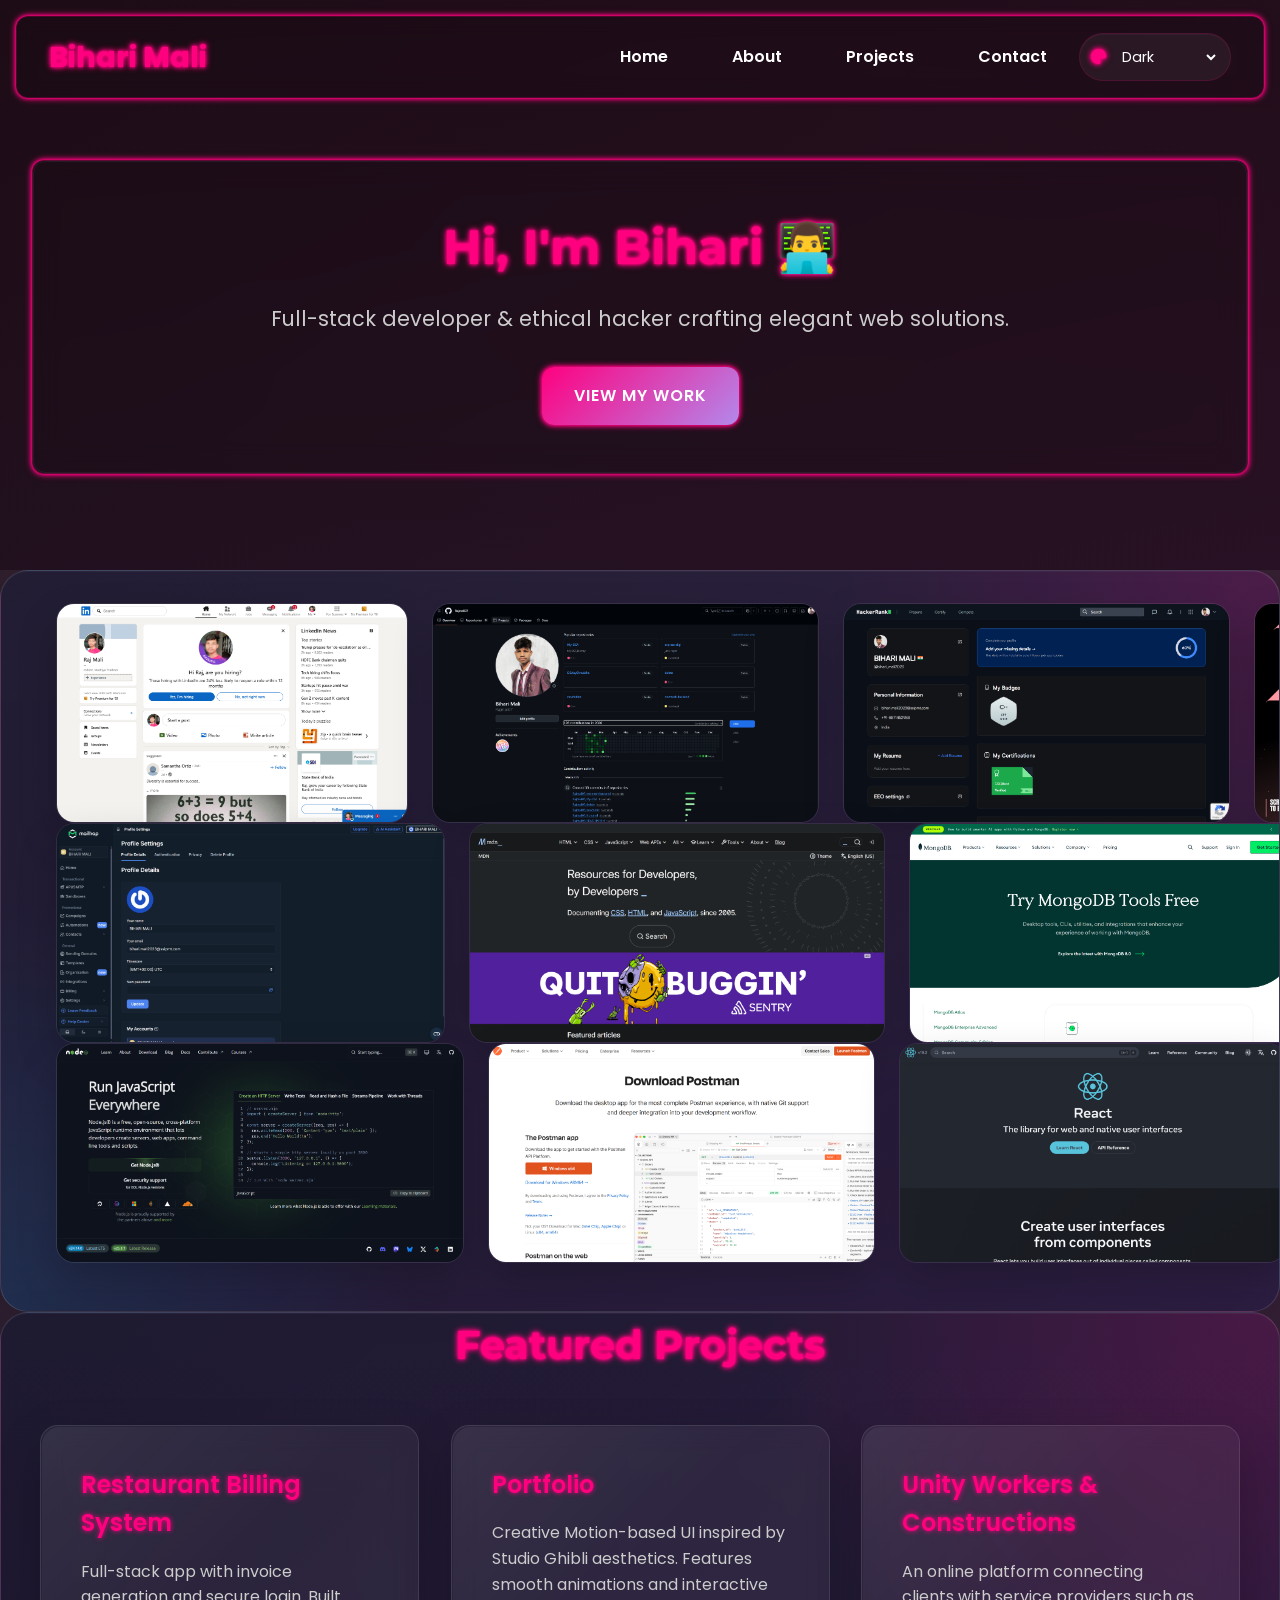
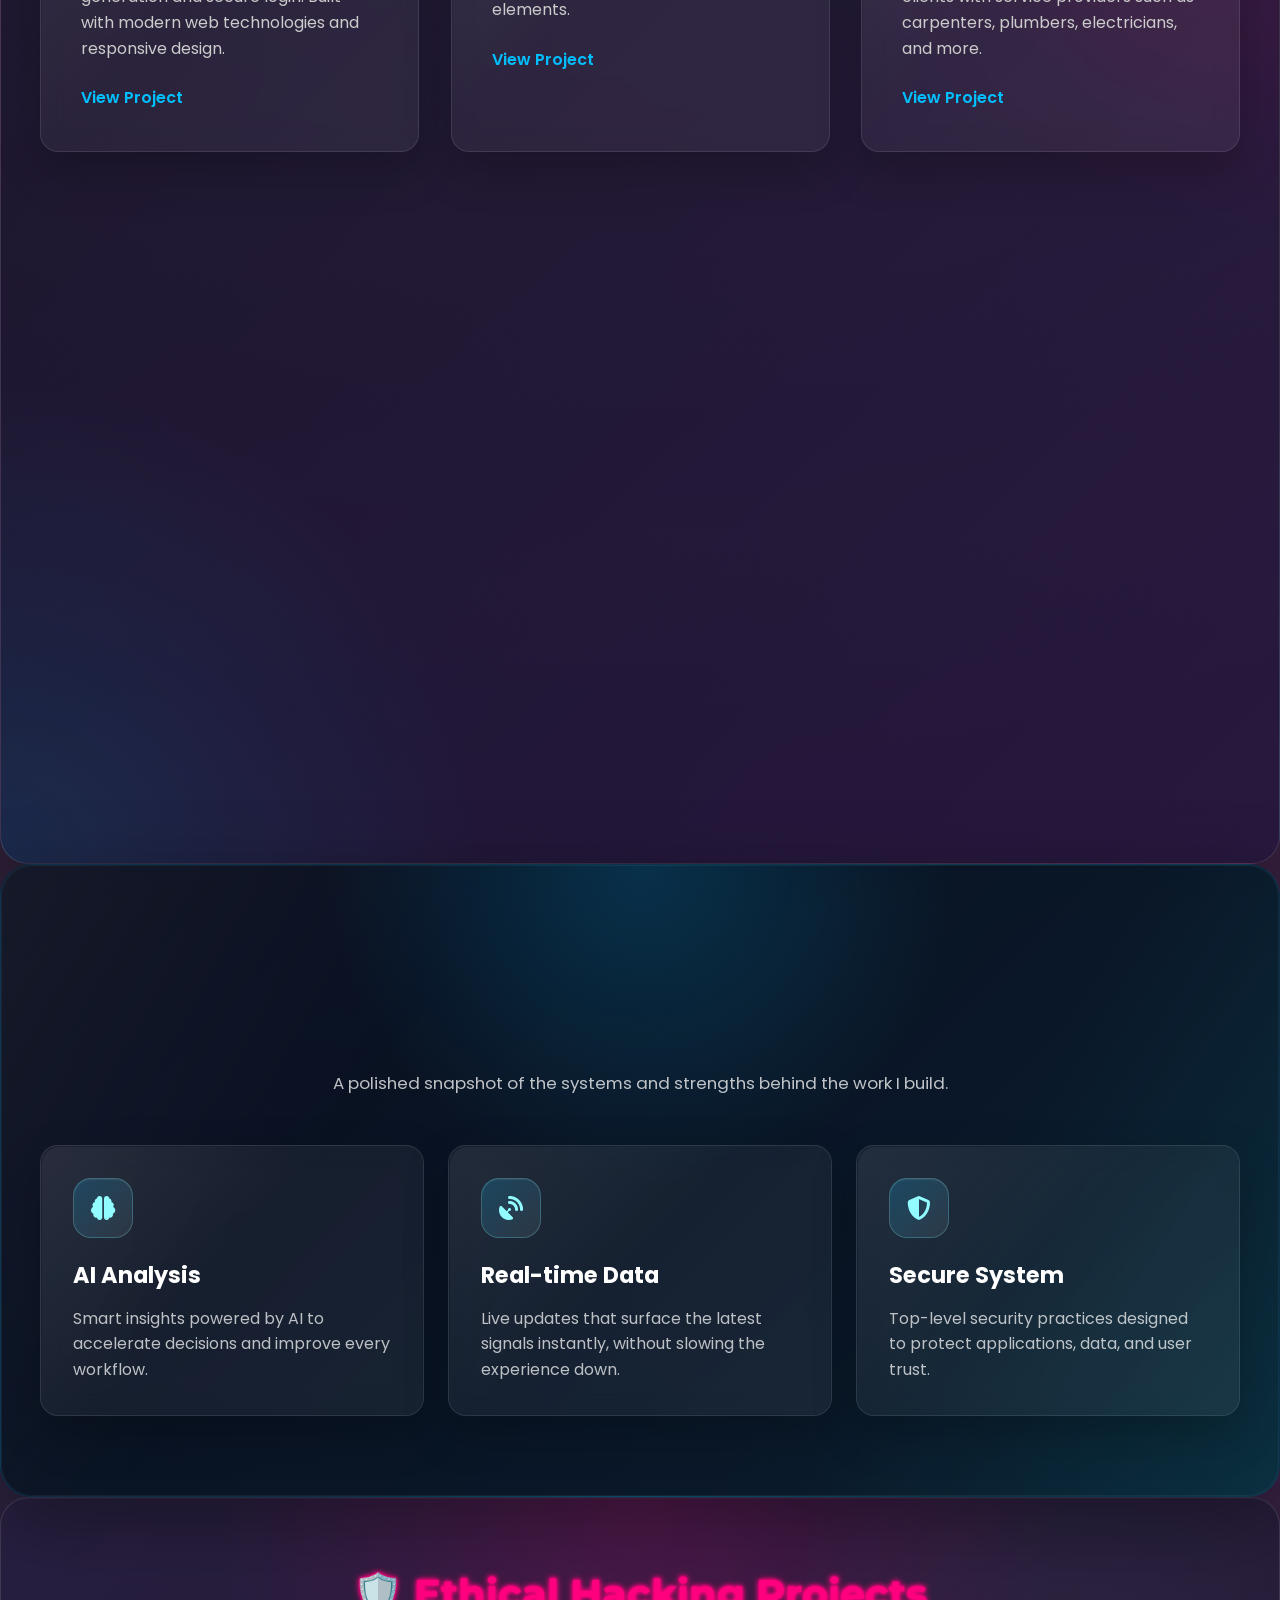
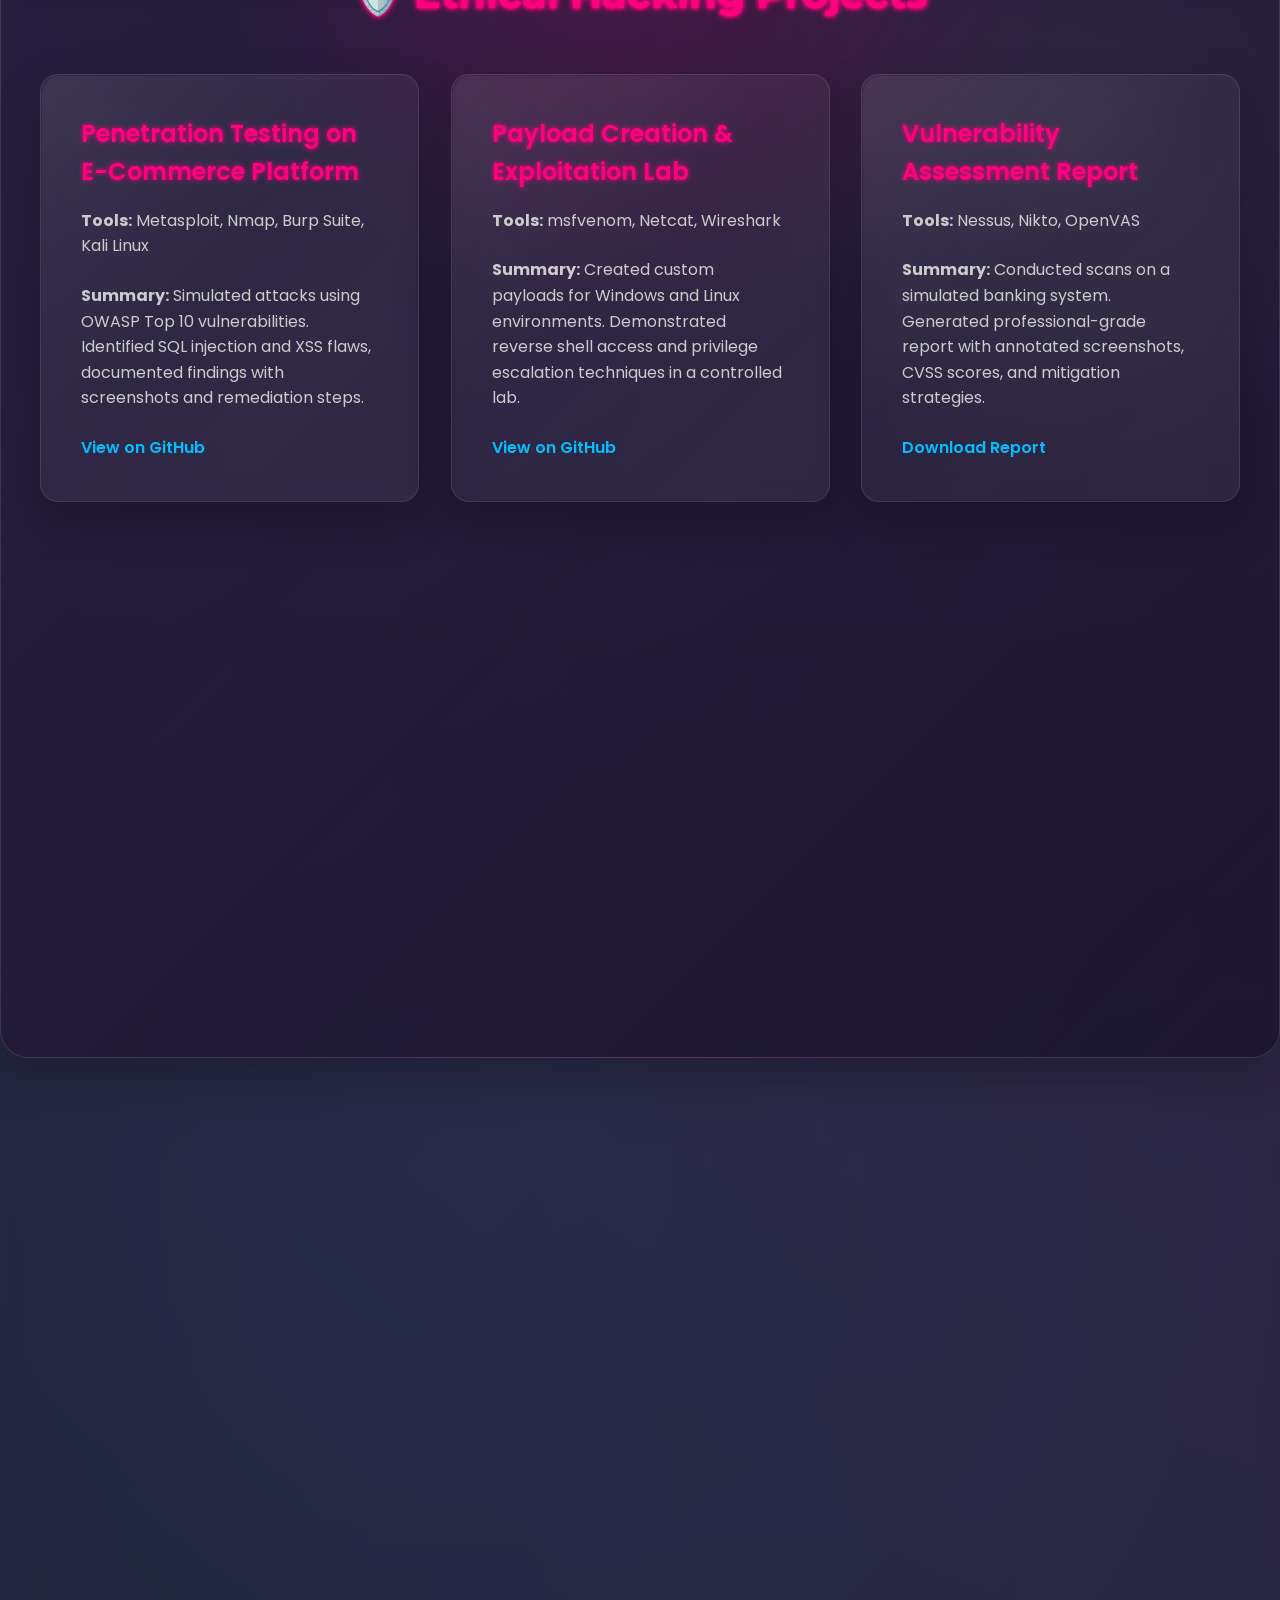
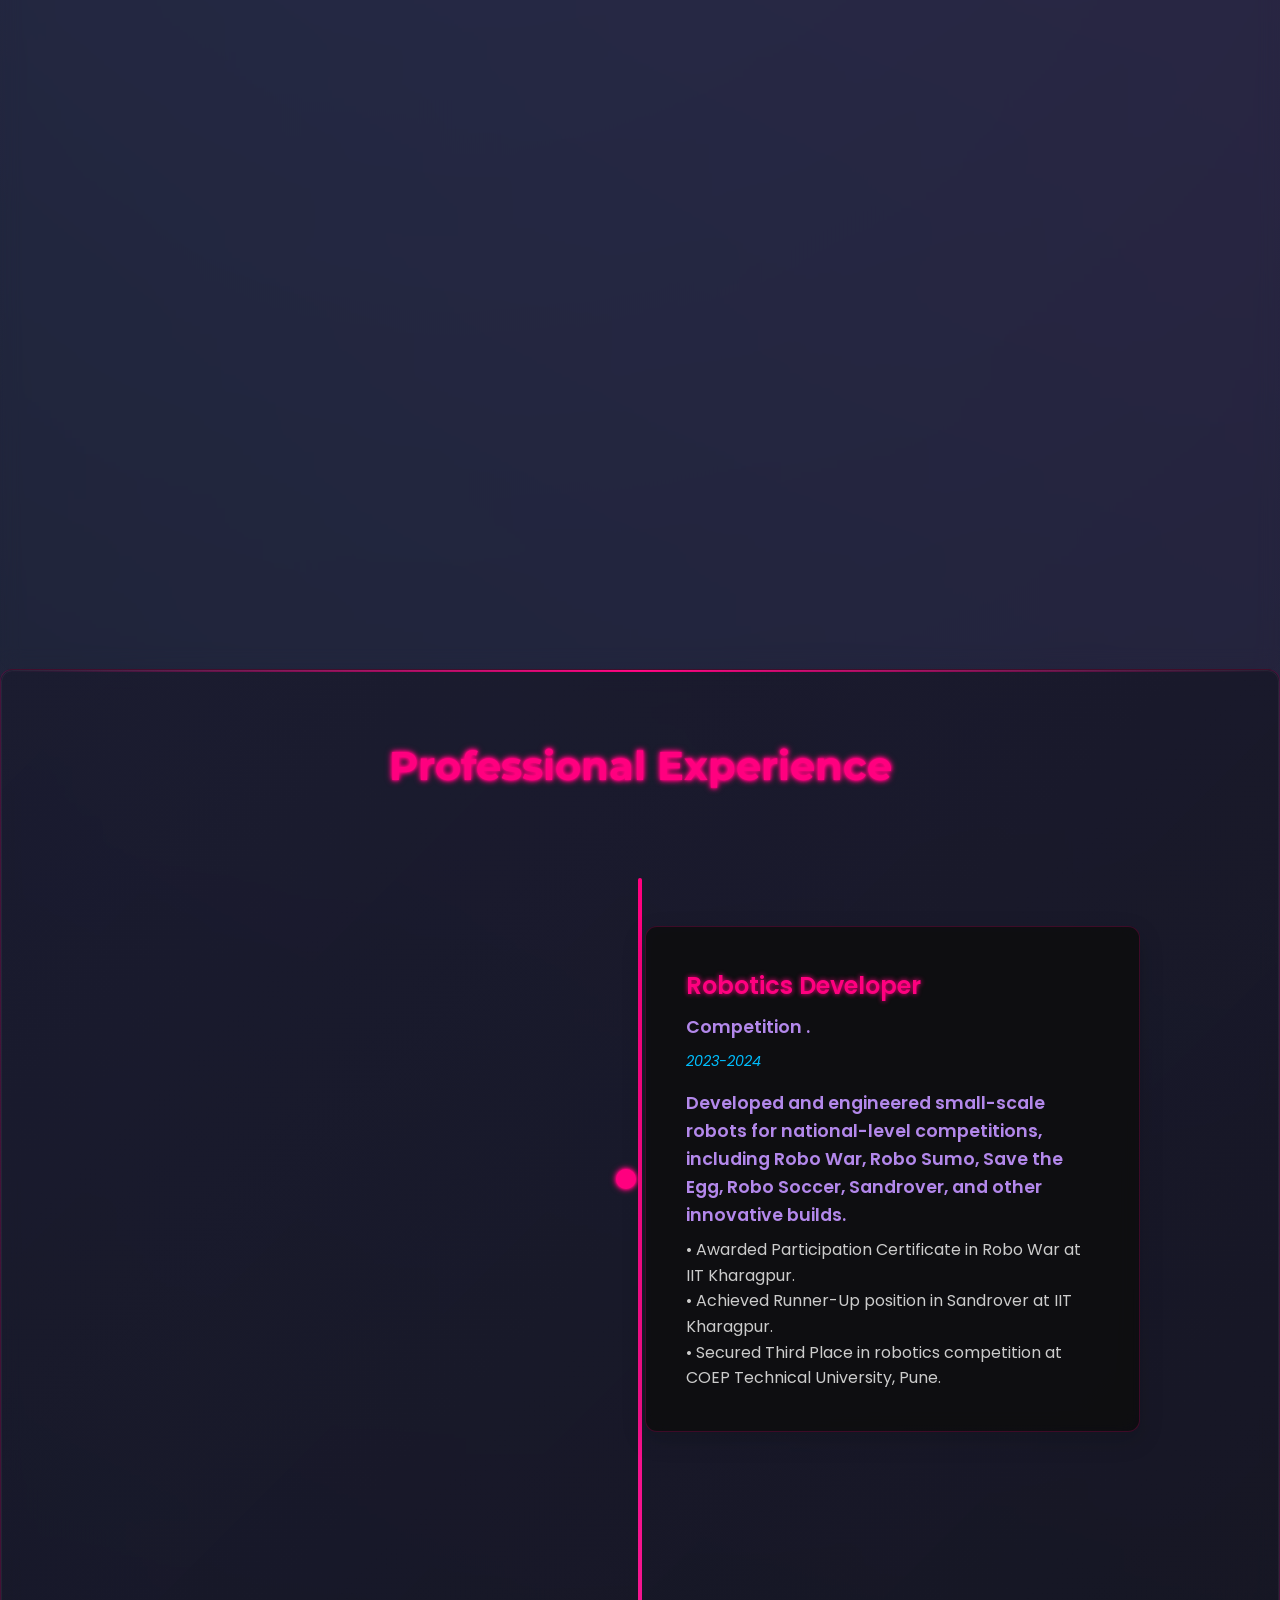
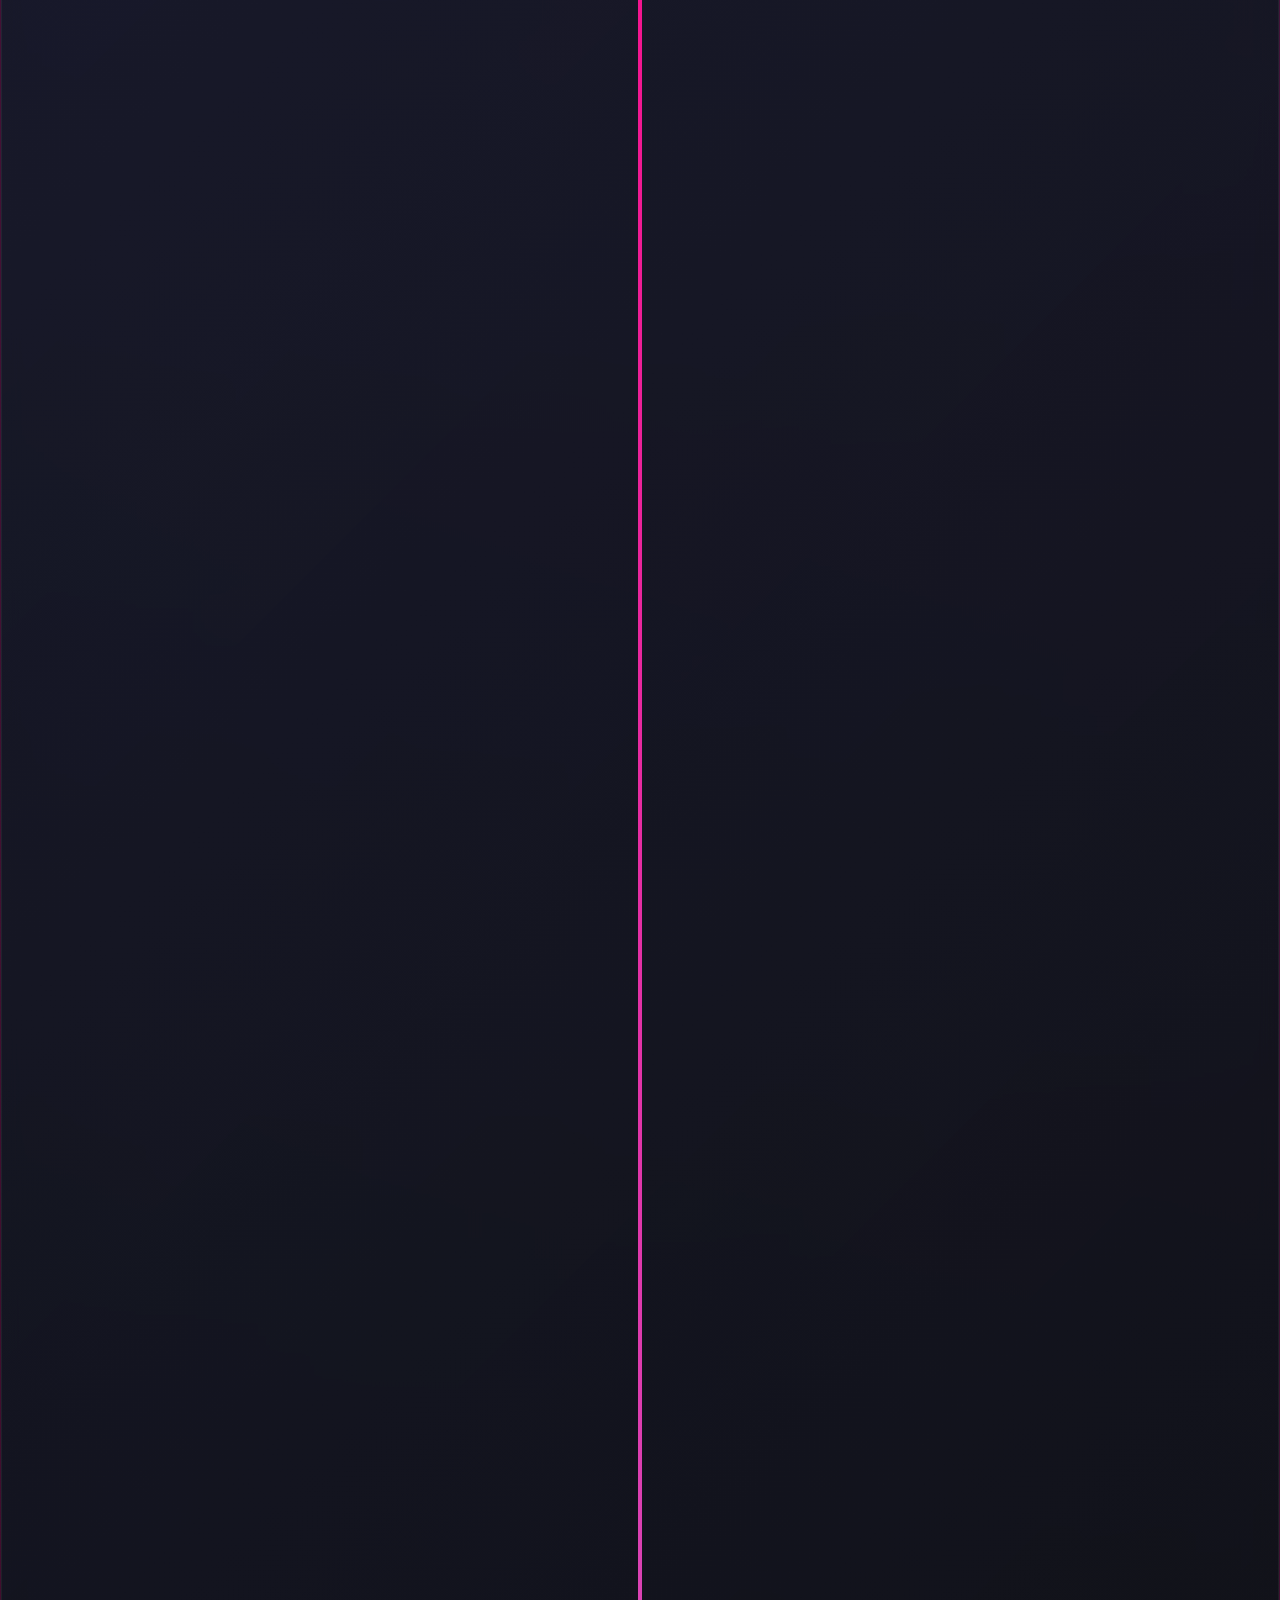
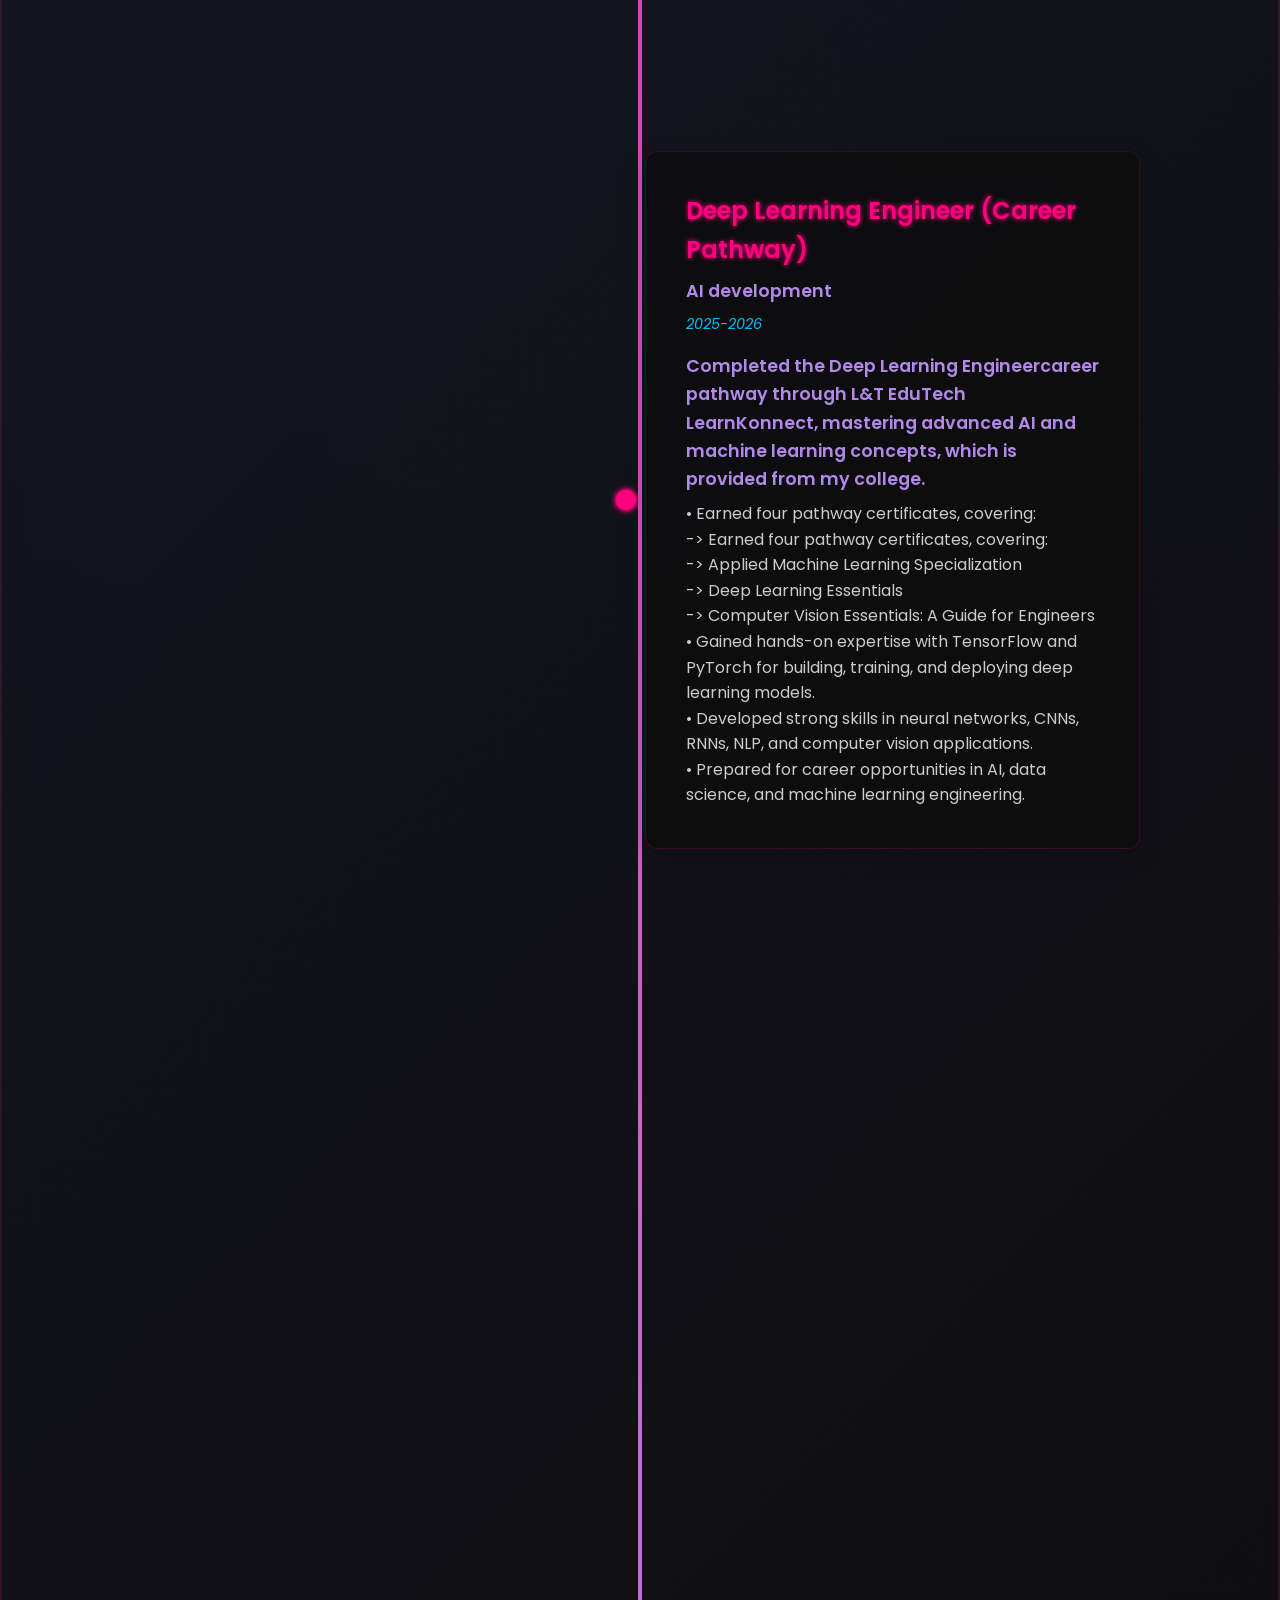
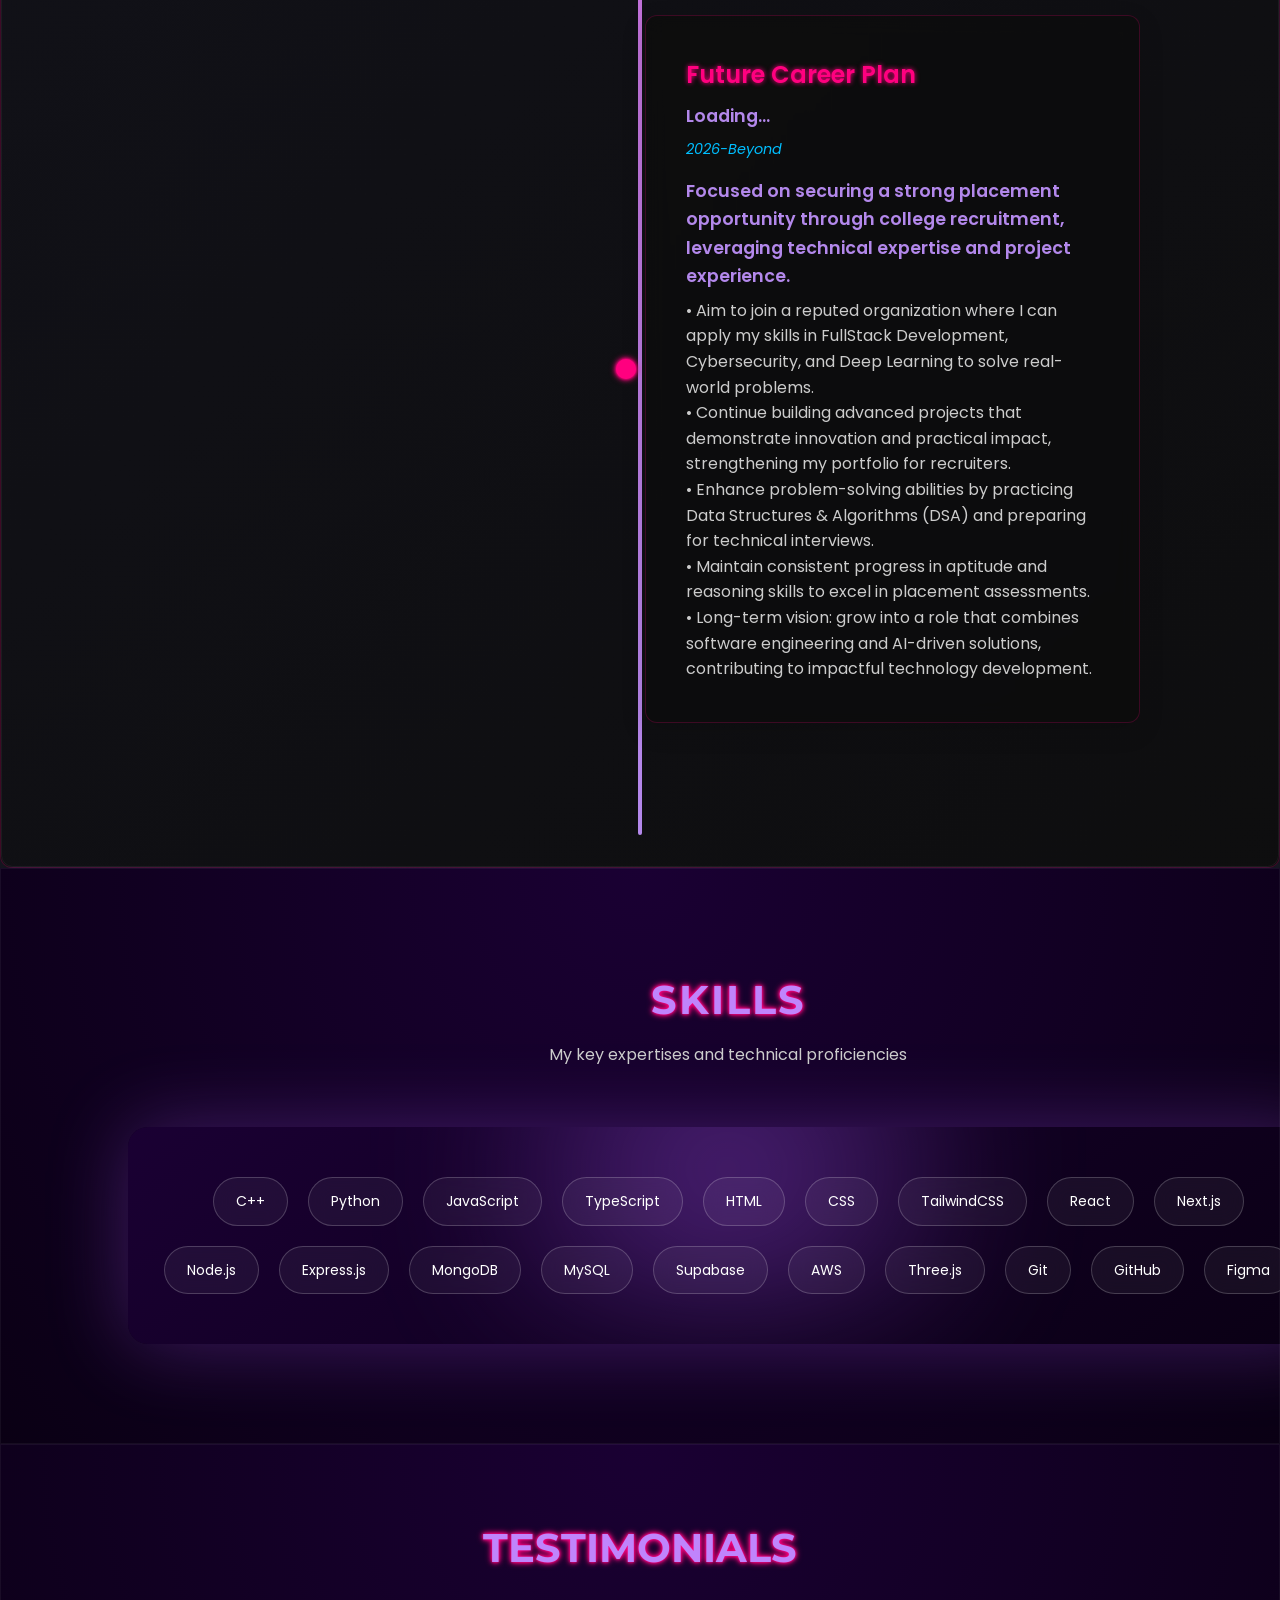
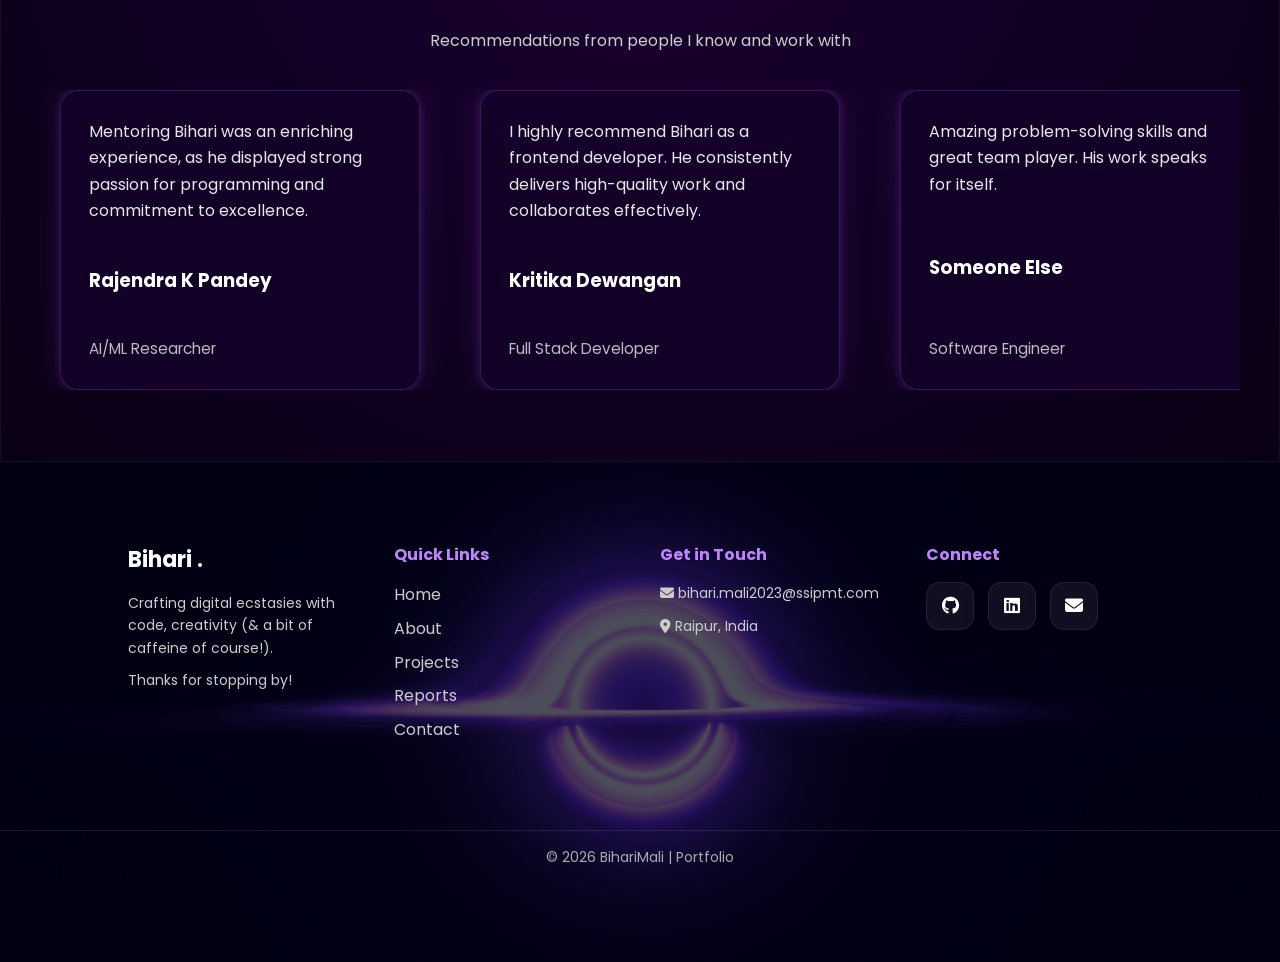
==== index.html @ c5147bdc "My portfolio" ====
<!DOCTYPE html>
<html lang="en">
<head>
  <meta charset="UTF-8" />
  <meta name="viewport" content="width=device-width, initial-scale=1.0" />
  <title>Bihari | Web Developer Portfolio</title>
  <link rel="stylesheet" href="style.css" />
  <link href="https://fonts.googleapis.com/css2?family=Montserrat:wght@400;700&family=Poppins:wght@400;700&family=Orbitron&family=Rajdhani:wght@400;700&family=Roboto+Mono:wght@400;700&family=Fira+Code:wght@400;700&display=swap" rel="stylesheet">
  <link rel="stylesheet" href="https://cdnjs.cloudflare.com/ajax/libs/font-awesome/6.4.0/css/all.min.css">
</head>
<body class="intro-active">
  <div class="intro-overlay" id="intro-overlay" aria-hidden="true">
    <div class="intro-stars"></div>
    <div class="intro-content">
      <p class="intro-kicker">There is a new developer in town</p>
      <h2 class="intro-title">Meet <span>Bihari</span></h2>
      <p class="intro-role-line">I am a <span id="intro-role">Full-Stack Developer</span></p>
      <p class="intro-note">Building polished web experiences with code, creativity, and security in mind.</p>
    </div>
  </div>
  <header>
    <div class="header-video">
      <video class="header-video-bg" autoplay muted loop playsinline>
        <source src="Untitled video - Made with Clipchamp (5).mp4" type="video/mp4">
        Your browser does not support the video tag.
      </video>
    </div>
    <nav>
      <h1>Bihari Mali</h1>
      <ul>
        <li><a href="index.html">Home</a></li>
        <li><a href="about.html">About</a></li>
        <li><a href="projects.html">Projects</a></li>
        <li><a href="contact.html">Contact</a></li>
      </ul>
      <div class="nav-tools">
        <div class="nav-theme-switcher">
          <i class="fas fa-palette nav-theme-icon" aria-hidden="true"></i>
          <select id="theme-toggle" aria-label="Switch theme">
            <option value="dark">Dark</option>
            <option value="urban">Urban</option>
            <option value="minimalist">Minimal</option>
          </select>
        </div>
      </div>
    </nav>

    <section class="hero">
      <h2>Hi, I'm Bihari 👨‍💻</h2>
      <p>Full-stack developer & ethical hacker crafting elegant web solutions.</p>
      <a href="#projects" class="btn smooth-scroll">View My Work</a>
    </section>
  </header>

  <main>

    <section class="mosaic-section" aria-label="Project preview gallery">
      <div class="section-inner">
    <!-- ROW 1 -->
    <div class="mosaic-row" id="mosaic-row-1">
      <a class="mosaic-item" href="https://www.linkedin.com/in/bihari-mali/" target="_blank" rel="noopener noreferrer"><img src="Linkedin.png" alt="LinkedIn"></a>
      <a class="mosaic-item" href="https://github.com/Rajmali07" target="_blank" rel="noopener noreferrer"><img src="github.png" alt="Github"></a>
      <a class="mosaic-item" href="https://www.hackerrank.com/profile/bihari_mali2023" target="_blank" rel="noopener noreferrer"><img src="HackerRank.png" alt="HackerRank"></a>
      <a class="mosaic-item" href="https://lenis.darkroom.engineering/" target="_blank" rel="noopener noreferrer"><img src="Lenis.png" alt="Lenis"></a>
    </div>

    <!-- ROW 2 -->
    <div class="mosaic-row" id="mosaic-row-2">
      <a class="mosaic-item" href="https://mailtrap.io/" target="_blank" rel="noopener noreferrer"><img src="Mailtrap.png" alt="Mailtrap"></a>
      <a class="mosaic-item" href="https://developer.mozilla.org/" target="_blank" rel="noopener noreferrer"><img src="MDN.png" alt="MDN"></a>
      <a class="mosaic-item" href="https://www.mongodb.com/" target="_blank" rel="noopener noreferrer"><img src="Mongodb.png" alt="Mongodb"></a>
      <a class="mosaic-item" href="https://www.netlify.com/" target="_blank" rel="noopener noreferrer"><img src="Netlify.png" alt="Netlify"></a>
    </div>

    <!-- ROW 3 -->
    <div class="mosaic-row" id="mosaic-row-3">
      <a class="mosaic-item" href="https://nodejs.org/" target="_blank" rel="noopener noreferrer"><img src="Nodejs.png" alt="Node.js"></a>
      <a class="mosaic-item" href="https://www.postman.com/" target="_blank" rel="noopener noreferrer"><img src="Postman.png" alt="postman"></a>
      <a class="mosaic-item" href="https://react.dev/" target="_blank" rel="noopener noreferrer"><img src="Reactjs.png" alt="React"></a>
      <a class="mosaic-item" href="https://render.com/" target="_blank" rel="noopener noreferrer"><img src="Render.png" alt="render"></a>
    </div>

      </div>
  </section>
    
<section id="projects" class="project-section">
      <div class="section-inner">
      <h2>Featured Projects</h2>
      <div class="project-grid">
        <div class="project-card">
          <h3>Restaurant Billing System</h3>
          <p>Full-stack app with invoice generation and secure login. Built with modern web technologies and responsive design.</p>
          <a href="https://myrestaurantbillgeneration.netlify.app/" target="_blank" rel="noopener noreferrer">View Project</a>
        </div>
        <div class="project-card">
          <h3>Portfolio</h3>
          <p>Creative Motion-based UI inspired by Studio Ghibli aesthetics. Features smooth animations and interactive elements.</p>
          <a href="https://swachraipur.netlify.app/" target="_blank" rel="noopener noreferrer">View Project</a>
        </div>
        <div class="project-card">
          <h3>Unity Workers & Constructions</h3>
          <p>An online platform connecting clients with service providers such as carpenters, plumbers, electricians, and more.</p>
          <a href="https://www.uwcindia.in/" target="_blank" rel="noopener noreferrer">View Project</a>
        </div>
        <div class="project-card">
          <h3>Restaurant Billing Management</h3>
          <p>Manages customer billing with details such as item name, price, GST, quantity, date, and payment method.</p>
          <a href="https://hospitalregistration1.netlify.app/" target="_blank" rel="noopener noreferrer">View Project</a>
        </div>
        <div class="project-card">
          <h3>Hospital Registration App using AI</h3>
          <p>Allows patients to book appointments from home with a user-friendly interface inspired by ATM screens.</p>
          <a href="https://github.com/Rajmali07" target="_blank" rel="noopener noreferrer">View Project</a>
        </div>
        <div class="project-card">
          <h3>Line Follower Robot with Arduino</h3>
          <p>A project involving robotics and Arduino technology.</p>
          <a href="https://github.com/Rajmali07" target="_blank" rel="noopener noreferrer">View Project</a>
        </div>
        <div class="project-card">
          <h3>Frontend Clones</h3>
          <p>Clones of Amazon, Myntra, and Netflix focusing on frontend development.</p>
          <a href="https://github.com/Rajmali07" target="_blank" rel="noopener noreferrer">View Project</a>
        </div>
        <div class="project-card">
          <h3>Swach Raipur</h3>
          <p>A civic-focused web platform designed to promote cleaner neighborhoods through a polished, responsive user experience.</p>
          <a href="https://swachraipur.netlify.app/" target="_blank" rel="noopener noreferrer">View Project</a>
        </div>
        
      </div>
      </div>
</section>

    <section id="features" class="feature-section">
      <div class="section-inner feature-shell">
        <p class="feature-kicker">Modern Workflow</p>
        <h2>Our Features</h2>
        <p class="feature-intro">A polished snapshot of the systems and strengths behind the work I build.</p>

        <div class="feature-grid">
          <article class="feature-card animate-feature-card" style="--feature-delay: 0s;">
            <div class="feature-icon" aria-hidden="true">
              <i class="fas fa-brain"></i>
            </div>
            <h3>AI Analysis</h3>
            <p>Smart insights powered by AI to accelerate decisions and improve every workflow.</p>
          </article>

          <article class="feature-card animate-feature-card" style="--feature-delay: 0.2s;">
            <div class="feature-icon" aria-hidden="true">
              <i class="fas fa-satellite-dish"></i>
            </div>
            <h3>Real-time Data</h3>
            <p>Live updates that surface the latest signals instantly, without slowing the experience down.</p>
          </article>

          <article class="feature-card animate-feature-card" style="--feature-delay: 0.4s;">
            <div class="feature-icon" aria-hidden="true">
              <i class="fas fa-shield-halved"></i>
            </div>
            <h3>Secure System</h3>
            <p>Top-level security practices designed to protect applications, data, and user trust.</p>
          </article>
        </div>
      </div>
    </section>

    <section id="ethical-hacking">
      <div class="section-inner">
      <h2>🛡️ Ethical Hacking Projects</h2>
      <div class="project-grid">
        <div class="project-card">
          <h3>Penetration Testing on E-Commerce Platform</h3>
          <p><strong>Tools:</strong> Metasploit, Nmap, Burp Suite, Kali Linux</p>
          <p><strong>Summary:</strong> Simulated attacks using OWASP Top 10 vulnerabilities. Identified SQL injection and XSS flaws, documented findings with screenshots and remediation steps.</p>
          <a href="https://github.com/Rajmali07" target="_blank">View on GitHub</a>
        </div>

        <div class="project-card">
          <h3>Payload Creation & Exploitation Lab</h3>
          <p><strong>Tools:</strong> msfvenom, Netcat, Wireshark</p>
          <p><strong>Summary:</strong> Created custom payloads for Windows and Linux environments. Demonstrated reverse shell access and privilege escalation techniques in a controlled lab.</p>
          <a href="https://github.com/Rajmali07" target="_blank">View on GitHub</a>
        </div>

        <div class="project-card">
          <h3>Vulnerability Assessment Report</h3>
          <p><strong>Tools:</strong> Nessus, Nikto, OpenVAS</p>
          <p><strong>Summary:</strong> Conducted scans on a simulated banking system. Generated professional-grade report with annotated screenshots, CVSS scores, and mitigation strategies.</p>
          <a href="ProjectTask4.pdf" target="_blank" rel="noopener noreferrer">Download Report</a>
        </div>

        <div class="project-card">
          <h3>Social Engineering Awareness Campaign</h3>
          <p><strong>Tools:</strong> Phishing simulations, awareness training materials</p>
          <p><strong>Summary:</strong> Developed a campaign to educate employees on social engineering tactics. Included simulated phishing attacks and training sessions.</p>
          <a href="ProjectTask2.pdf" target="_blank" rel="noopener noreferrer">View Campaign</a>
        </div>
      </div>
      </div>
    </section>

    <!-- Reports Section -->
    <section id="reports" class="reports-section">
      <div class="section-inner">
      <h2>📊 Technical Reports</h2>
      <div class="reports-grid">
        <div class="report-card">
          <h3>Web Developer Resume</h3>
          <p>Professional resume showcasing skills, experience, and projects in web development and cybersecurity.</p>
          <div class="report-meta">
            <span class="report-date">Updated: 2024</span>
            <span class="report-type">PDF Document</span>
          </div>
          <a href="Resume- Web Developer (1).pdf (3).pdf" target="_blank" rel="noopener noreferrer" class="report-btn">
            <i class="fas fa-eye"></i> View Report
          </a>
          <a href="Resume- Web Developer (1).pdf (3).pdf" download class="report-btn download">
            <i class="fas fa-download"></i> Download
          </a>
        </div>

        <div class="report-card">
          <h3>Penetration Testing Report</h3>
          <p>Comprehensive security assessment of e-commerce platform with OWASP Top 10 vulnerability analysis.</p>
          <div class="report-meta">
            <span class="report-date">2025</span>
            <span class="report-type">Security Analysis</span>
          </div>
          <a href="ProjectTask1.pdf" target="_blank" rel="noopener noreferrer" class="report-btn">
            <i class="fas fa-eye"></i> View Report
          </a>
          <a href="ProjectTask1.pdf" download class="report-btn download">
            <i class="fas fa-download"></i> Download
          </a>
        </div>

        <div class="report-card">
          <h3>Vulnerability Assessment</h3>
          <p>Detailed vulnerability assessment report for banking system with CVSS scoring and mitigation strategies.</p>
          <div class="report-meta">
            <span class="report-date">2025</span>
            <span class="report-type">Technical Report</span>
          </div>
          <a href="ProjectTask4.pdf" target="_blank" rel="noopener noreferrer" class="report-btn">
            <i class="fas fa-eye"></i> View Report
          </a>
          <a href="ProjectTask4.pdf" download class="report-btn download">
            <i class="fas fa-download"></i> Download
          </a>
        </div>

        <div class="report-card">
          <h3>Social Engineering Campaign</h3>
          <p>Documentation of social engineering awareness campaign with phishing simulation results.</p>
          <div class="report-meta">
            <span class="report-date">2025</span>
            <span class="report-type">Security Education</span>
          </div>
          <a href="ProjectTask2.pdf" target="_blank" rel="noopener noreferrer" class="report-btn">
            <i class="fas fa-eye"></i> View Report
          </a>
          <a href="ProjectTask2.pdf" download class="report-btn download">
            <i class="fas fa-download"></i> Download
          </a>
        </div>
      </div>
      </div>
    </section>

    <!-- Experience Section -->
    <section id="experience" class="experience">
        <div class="section-inner experience-container">
            <h2 class="section-title">Professional Experience</h2>
            <div class="timeline">
                <div class="timeline-item">
                    <div class="timeline-content">
                        <h3>Robotics Developer</h3>
                        <span class="company">Competition .</span>
                        <span class="date">2023-2024</span>
                        <span class="company">Developed and engineered small-scale robots for national-level competitions, including Robo War, Robo Sumo, Save the Egg, Robo Soccer, Sandrover, and other innovative builds.</span>
                        <p>• Awarded Participation Certificate in Robo War at IIT Kharagpur.</p>
                        <p>• Achieved Runner-Up position in Sandrover at IIT Kharagpur.</p>
                        <p>• Secured Third Place in robotics competition at COEP Technical University, Pune.</p>
                    </div>
                </div>
                <div class="timeline-item">
                    <div class="timeline-content">
                        <h3>Web Development & Programming Learner</h3>
                        <span class="company">Frontend, Problem Solving</span>
                        <span class="date">2023-2024</span>
                        <span class="company">Explored modern web technologies and programming fundamentals through self-learning and structured courses.</span>
                        <p>• Built frontend project clones such as Amazon and custom web pages using HTML, CSS, and JavaScript.</p>
                        <p>• Earned CSS (Basic) certificate from HackerRank.</p>
                        <p>• Achieved 3-Star rating on HackerRank for C++ practice.</p>
                        <p>• Completed “Introduction to C++” and “Become Job-Ready in Coding: Basics of Data Structures and Algorithms” certifications from SimpliLearn.</p>
                    </div>
                </div>
                <div class="timeline-item">
                    <div class="timeline-content">
                        <h3>FullStack Development Trainee</h3>
                        <span class="company">InnovateTech</span>
                        <span class="date">2024-2025</span>
                        <span class="company">Advanced backend and fullstack development skills through structured online learning and vocational training, From Technonet Automation, Bhilai (Chhattisgarh)</span>
                        <p>• Completed FullStack Development course on Udemy, covering frontend and backend integration.</p>
                        <p>• Selected FullStack specialization during Vocational Training at Technonet Automation, Bhilai, Raipur, Chhattisgarh for deeper understanding and practical exposure.</p>
                        <p>• Strengthened expertise in building end-to-end applications, focusing on scalable architecture and modern frameworks.</p>
                    </div>
                </div>
                <div class="timeline-item">
                    <div class="timeline-content">
                        <h3>Cybersecurity Trainee</h3>
                        <span class="company">Security inc.</span>
                        <span class="date">2024-2025</span>
                        <span class="company">Enrolled in the Cyber Security Expert program to gain hands-on knowledge of modern security practices and tools, From NexonIT, Hyderabad (Tilangana).</span>
                        <p>• Completed a 4-month training program with Completion Certificate and Gold Badges.</p>
                        <p>• Learned core concepts of networking, cloud platforms, ethical hacking, bug hunting, penetration testing, and defensive techniques.</p>
                        <p>• Gained practical exposure to cybersecurity tools and operating systems including Kali Linux and Windows.</p>
                        <p>• Developed strong foundations in security operations, vulnerability analysis, and threat mitigation strategies.</p>
                    </div>
                </div>
                <div class="timeline-item">
                    <div class="timeline-content">
                        <h3>Deep Learning Engineer (Career Pathway)</h3>
                        <span class="company">AI development</span>
                        <span class="date">2025-2026</span>
                        <span class="company">Completed the Deep Learning Engineercareer pathway through L&T EduTech LearnKonnect, mastering advanced AI and machine learning concepts, which is provided from my college.</span>
                        <p>• Earned four pathway certificates, covering:
                          <p>-> Earned four pathway certificates, covering:</p>
                          <p>-> Applied Machine Learning Specialization</p>
                          <p>-> Deep Learning Essentials</p>
                          <p>-> Computer Vision Essentials: A Guide for Engineers</p>
                        </p>
                        <p>• Gained hands-on expertise with TensorFlow and PyTorch for building, training, and deploying deep learning models.</p>
                        <p>• Developed strong skills in neural networks, CNNs, RNNs, NLP, and computer vision applications.</p>
                        <p>• Prepared for career opportunities in AI, data science, and machine learning engineering.</p>
                    </div>
                </div>
                <div class="timeline-item">
                    <div class="timeline-content">
                        <h3>FullStack & Problem-Solving Projects</h3>
                        <span class="company">deployment-ready</span>
                        <span class="date">2026-Present</span>
                        <span class="company">Working on advanced deployment projects and real-world applications while strengthening algorithmic problem-solving skills.</span>
                        <p>• Built and deployed multiple web applications, including:
                          <p>-> Unity Worker & Constructions web.</p>
                          <p>-> More Swach Raipur web.</p>
                          <p>-> Hospital Registration web.</p>
                          <p>-> Restaurant Billing Generator web.</p>
                        </p>
                        <p>• Focused on solving Data Structures & Algorithms (DSA) problems in C++ through platforms like NeetCode and LeetCode.</p>
                        <p>• Achieved consistent progress in aptitude and reasoning preparation, enhancing analytical and problem-solving capabilities.</p>
                    </div>
                </div>
                <div class="timeline-item">
                    <div class="timeline-content">
                        <h3>Future Career Plan</h3>
                        <span class="company">Loading...</span>
                        <span class="date">2026-Beyond</span>
                        <span class="company">Focused on securing a strong placement opportunity through college recruitment, leveraging technical expertise and project experience.</span>
                        <p>• Aim to join a reputed organization where I can apply my skills in FullStack Development, Cybersecurity, and Deep Learning to solve real-world problems.</p>
                        <p>• Continue building advanced projects that demonstrate innovation and practical impact, strengthening my portfolio for recruiters.</p>
                        <p>• Enhance problem-solving abilities by practicing Data Structures & Algorithms (DSA) and preparing for technical interviews.</p>
                        <p>• Maintain consistent progress in aptitude and reasoning skills to excel in placement assessments.</p>
                        <p>• Long-term vision: grow into a role that combines software engineering and AI-driven solutions, contributing to impactful technology development.</p>
                    </div>
                </div>
            </div>
            
        </div>
    </section>
    
<section id="skills" class="skills">
  <div class="section-inner">
  <h2 class="skills-title">SKILLS</h2>
  <p class="skills-subtitle">My key expertises and technical proficiencies</p>

  <div class="skills-wrapper">
    <div class="skills-list">
      <span>C++</span>
      <span>Python</span>
      <span>JavaScript</span>
      <span>TypeScript</span>
      <span>HTML</span>
      <span>CSS</span>

      <span>TailwindCSS</span>
      <span>React</span>
      <span>Next.js</span>
      <span>Node.js</span>
      <span>Express.js</span>
      <span>MongoDB</span>

      <span>MySQL</span>
      <span>Supabase</span>
      <span>AWS</span>
      <span>Three.js</span>
      <span>Git</span>
      <span>GitHub</span>
      <span>Figma</span>
    </div>
  </div>
  </div>
</section>

<section class="testimonials">
  <div class="section-inner">
  <h2 class="test-title">TESTIMONIALS</h2>
  <p class="test-sub">Recommendations from people I know and work with</p>

  <div class="slider">
    <div class="slide-track">

      <!-- CARD 1 -->
      <div class="test-card">
        <p>
          Mentoring Bihari was an enriching experience, as he displayed strong passion
          for programming and commitment to excellence.
        </p>
        <h4>Rajendra K Pandey</h4>
        <span>AI/ML Researcher</span>
      </div>

      <!-- CARD 2 -->
      <div class="test-card">
        <p>
          I highly recommend Bihari as a frontend developer. He consistently delivers
          high-quality work and collaborates effectively.
        </p>
        <h4>Kritika Dewangan</h4>
        <span>Full Stack Developer</span>
      </div>

      <!-- CARD 3 -->
      <div class="test-card">
        <p>
          Amazing problem-solving skills and great team player. His work speaks for itself.
        </p>
        <h4>Someone Else</h4>
        <span>Software Engineer</span>
      </div>

      <!-- DUPLICATE FOR LOOP -->
      <div class="test-card">
        <p>
          Mentoring Bihari was an enriching experience, as he displayed strong passion
          for programming and commitment to excellence.
        </p>
        <h4>Rajendra K Pandey</h4>
        <span>AI/ML Researcher</span>
      </div>

      <div class="test-card">
        <p>
          I highly recommend Bihari as a frontend developer. He consistently delivers
          high-quality work and collaborates effectively.
        </p>
        <h4>Kritika Dewangan</h4>
        <span>Full Stack Developer</span>
      </div>

    </div>
  </div>
  </div>
</section>

<footer class="footer">
  <!-- Video Background -->
  <video class="footer-video" autoplay muted loop playsinline>
    <source src="blackhole.webm" type="video/mp4">
  </video>

  <!-- Overlay -->
  <div class="footer-overlay"></div>

  <!-- Content -->
  <div class="footer-content">

    <div class="footer-col">
      <h3>Bihari .</h3>
      <p>Crafting digital ecstasies with code, creativity (& a bit of caffeine of course!).</p>
      <p>Thanks for stopping by!</p>
    </div>

    <div class="footer-col">
      <h4>Quick Links</h4>
      <a href="index.html">Home</a>
      <a href="about.html">About</a>
      <a href="projects.html">Projects</a>
      <a href="reports.html">Reports</a>
      <a href="contact.html">Contact</a>
    </div>

    <div class="footer-col">
      <h4>Get in Touch</h4>
      <p><i class="fas fa-envelope"></i> bihari.mali2023@ssipmt.com</p>
      <p><i class="fas fa-map-marker-alt"></i> Raipur, India</p>
    </div>

    <div class="footer-col">
      <h4>Connect</h4>
      <div class="socials">
        <a href="https://github.com/Rajmali07" target="_blank" rel="noopener noreferrer" aria-label="GitHub profile"><i class="fab fa-github"></i></a>
        <a href="https://www.linkedin.com/in/bihari-mali/" target="_blank" rel="noopener noreferrer" aria-label="LinkedIn profile"><i class="fab fa-linkedin"></i></a>
        <a href="mailto:bihari.mali2023@ssipmt.com" aria-label="Send email"><i class="fas fa-envelope"></i></a>
      </div>
    </div>

  </div>

  <!-- Bottom -->
  <div class="footer-bottom">
    <p>© 2026 BihariMali | Portfolio</p>
  </div>
</footer>
  <script src="script.js"></script>
</body>
</html>
---- style.css ----
/* ===== CSS VARIABLES FOR THEMES ===== */
:root {
  /* Dark Mode Elegance + Neon Accent Theme */
  --dark-bg-primary: #0D0D0D;
  --dark-bg-secondary: #1A1A2E;
  --neon-pink: #FF007F;
  --neon-pink-glow: 0 0 2.5px #FF007F, 0 0 5px #FF007F, 0 0 7.5px #FF007F;
  --lavender: #B388EB;
  --electric-blue: #00BFFF;
  --text-primary: #FFFFFF;
  --text-secondary: #CCCCCC;
  
  /* Font Variables */
  --font-primary: 'Poppins', sans-serif;
  --font-secondary: 'Montserrat', sans-serif;
  --font-futuristic: 'Orbitron', monospace;
  --font-developer: 'Fira Code', monospace;
  
  /* Common Variables */
  --border-radius: 12px;
  --transition: all 0.3s ease;
  --box-shadow: 0 8px 25px rgba(0, 0, 0, 0.15);
  --box-shadow-hover: 0 12px 35px rgba(0, 0, 0, 0.25);
}

/* ===== BASE STYLES ===== */
* {
  margin: 0;
  padding: 0;
  box-sizing: border-box;
}

body {
  font-family: var(--font-primary);
  line-height: 1.6;
  background: linear-gradient(135deg, var(--dark-bg-primary), var(--dark-bg-secondary));
  color: var(--text-primary);
  min-height: 100vh;
  overflow-x: hidden;
}

body.intro-active {
  overflow: hidden;
}

/* ===== INTRO OVERLAY ===== */
.intro-overlay {
  position: fixed;
  inset: 0;
  z-index: 5000;
  display: grid;
  place-items: center;
  background:
    radial-gradient(circle at 50% 20%, rgba(136, 58, 255, 0.2), transparent 28%),
    linear-gradient(180deg, #1b0626 0%, #14031d 50%, #0c0112 100%);
  opacity: 1;
  visibility: visible;
  transition: opacity 0.9s ease, visibility 0.9s ease;
}

.intro-overlay::before,
.intro-overlay::after {
  content: "";
  position: absolute;
  inset: 0;
  pointer-events: none;
}

.intro-overlay::before {
  background:
    radial-gradient(circle, rgba(255, 255, 255, 0.65) 1px, transparent 1.5px);
  background-size: 96px 96px;
  opacity: 0.22;
}

.intro-overlay::after {
  background:
    linear-gradient(90deg, transparent, rgba(183, 123, 255, 0.08), transparent);
  transform: translateX(-100%);
  animation: introSweep 2.8s ease-in-out infinite;
}

.intro-overlay.is-hidden {
  opacity: 0;
  visibility: hidden;
}

.intro-stars {
  position: absolute;
  inset: 0;
  background:
    radial-gradient(circle at 10% 20%, rgba(255, 255, 255, 0.9) 0 1px, transparent 2px),
    radial-gradient(circle at 30% 65%, rgba(255, 255, 255, 0.7) 0 1px, transparent 2px),
    radial-gradient(circle at 50% 40%, rgba(255, 255, 255, 0.75) 0 1px, transparent 2px),
    radial-gradient(circle at 70% 75%, rgba(255, 255, 255, 0.7) 0 1px, transparent 2px),
    radial-gradient(circle at 85% 28%, rgba(255, 255, 255, 0.8) 0 1px, transparent 2px);
  opacity: 0.3;
  animation: introTwinkle 4s ease-in-out infinite;
}

.intro-content {
  position: relative;
  z-index: 1;
  text-align: center;
  width: min(760px, calc(100vw - 3rem));
  padding: 2rem;
}

.intro-kicker {
  margin-bottom: 1rem;
  color: rgba(255, 255, 255, 0.72);
  letter-spacing: 0.08em;
  text-transform: uppercase;
  font-size: 0.95rem;
}

.intro-title {
  margin-bottom: 1rem;
  font-family: var(--font-secondary);
  font-size: clamp(2.6rem, 6vw, 5rem);
  color: #ffffff;
  text-shadow: 0 0 30px rgba(255, 255, 255, 0.08);
}

.intro-title span,
.intro-role-line span {
  color: #c896ff;
  text-shadow: 0 0 24px rgba(200, 150, 255, 0.35);
}

.intro-role-line {
  margin-bottom: 1rem;
  font-size: clamp(1.4rem, 3.4vw, 2.5rem);
  color: #f4efff;
}

.intro-note {
  max-width: 640px;
  margin: 0 auto;
  color: rgba(255, 255, 255, 0.76);
  font-size: 1.05rem;
}

.intro-skip {
  position: absolute;
  right: 1.5rem;
  bottom: 1.5rem;
  z-index: 1;
  border: 1px solid rgba(255, 255, 255, 0.14);
  background: rgba(255, 255, 255, 0.06);
  color: #ffffff;
  padding: 0.8rem 1.1rem;
  border-radius: 999px;
  cursor: pointer;
  transition: transform 0.25s ease, background 0.25s ease, border-color 0.25s ease;
}

.intro-skip:hover {
  transform: translateY(-2px);
  background: rgba(255, 255, 255, 0.1);
  border-color: rgba(200, 150, 255, 0.35);
}

@keyframes introTwinkle {
  0%, 100% { opacity: 0.2; }
  50% { opacity: 0.4; }
}

@keyframes introSweep {
  0% { transform: translateX(-100%); opacity: 0; }
  20% { opacity: 1; }
  60% { opacity: 0.4; }
  100% { transform: translateX(100%); opacity: 0; }
}

/* ===== HEADER & NAVIGATION ===== */
header {
  position: relative;
  color: var(--text-primary);
  padding: 2rem;
  text-align: center;
  overflow: hidden;
  min-height: 400px;
  display: flex;
  flex-direction: column;
  justify-content: center;
}

.header-video {
  position: absolute;
  top: 0;
  left: 0;
  width: 100%;
  height: 100%;
  z-index: -1;
  opacity: 1;
  filter: brightness(1) contrast(1);
}

.header-video-bg {
  width: 100%;
  height: 100%;
  object-fit: cover;
}

nav {
  position: relative;
  z-index: 3;
  background: rgba(13, 13, 13, 0.1);
  backdrop-filter: blur(10px);
  padding: 1rem 2rem;
  border-radius: var(--border-radius);
  margin-bottom: 2rem;
  display: flex;
  justify-content: space-between;
  align-items: center;
  gap: 1rem;
  border: 1px solid rgba(255, 0, 127, 0.2);
  box-shadow: var(--neon-pink-glow);
}

nav h1 {
  font-size: 1.8rem;
  font-weight: 700;
  color: var(--neon-pink);
  text-shadow: var(--neon-pink-glow);
}

nav ul {
  list-style: none;
  display: flex;
  gap: 2rem;
  margin-left: auto;
}

nav a {
  color: var(--text-primary);
  text-decoration: none;
  font-weight: 600;
  padding: 0.5rem 1rem;
  border-radius: 6px;
  transition: var(--transition);
  position: relative;
}

nav a:hover {
  color: var(--neon-pink);
  text-shadow: var(--neon-pink-glow);
}

nav a::after {
  content: '';
  position: absolute;
  bottom: -2px;
  left: 50%;
  width: 0;
  height: 2px;
  background: var(--neon-pink);
  transition: var(--transition);
  transform: translateX(-50%);
}

nav a:hover::after {
  width: 80%;
  box-shadow: var(--neon-pink-glow);
}

.nav-tools {
  display: flex;
  align-items: center;
}

.nav-theme-switcher {
  display: inline-flex;
  align-items: center;
  gap: 0.55rem;
  padding: 0.45rem 0.7rem;
  border-radius: 999px;
  background: rgba(255, 255, 255, 0.05);
  border: 1px solid rgba(255, 0, 127, 0.16);
  box-shadow: inset 0 1px 0 rgba(255, 255, 255, 0.04);
}

.nav-theme-icon {
  color: var(--neon-pink);
  font-size: 0.95rem;
  text-shadow: var(--neon-pink-glow);
}

.nav-theme-switcher select {
  min-width: 92px;
  padding: 0.3rem 1.6rem 0.3rem 0.2rem;
  border: none;
  outline: none;
  background: transparent;
  color: var(--text-primary);
  font-family: var(--font-primary);
  font-size: 0.9rem;
  cursor: pointer;
}

.nav-theme-switcher select option {
  color: #111111;
}

/* ===== HERO SECTION ===== */
.hero {
  position: relative;
  z-index: 2;
  background: rgba(13, 13, 13, 0.1);
  backdrop-filter: blur(15px);
  padding: 3rem;
  border-radius: var(--border-radius);
  margin-top: 2rem;
  border: 1px solid rgba(255, 0, 127, 0.3);
  box-shadow: var(--neon-pink-glow);
}

.hero h2 {
  font-size: 3rem;
  font-weight: 700;
  margin-bottom: 1rem;
  color: var(--neon-pink);
  text-shadow: var(--neon-pink-glow);
}

.hero p {
  font-size: 1.3rem;
  margin-bottom: 2rem;
  color: var(--text-secondary);
}

.btn {
  display: inline-block;
  padding: 1rem 2rem;
  background: linear-gradient(135deg, var(--neon-pink), var(--lavender));
  color: var(--text-primary);
  text-decoration: none;
  border-radius: var(--border-radius);
  font-weight: 600;
  border: none;
  cursor: pointer;
  transition: var(--transition);
  text-transform: uppercase;
  letter-spacing: 1px;
  box-shadow: var(--neon-pink-glow);
}

.btn:hover {
  transform: translateY(-2px);
  box-shadow: 0 0 10px var(--neon-pink), 0 0 20px var(--neon-pink);
  background: linear-gradient(135deg, var(--lavender), var(--neon-pink));
}

/* ===== MAIN CONTENT ===== */
main {
  padding: 4rem 2rem;
  max-width: 1200px;
  margin: 0 auto;
 
}

section {
  margin-bottom: 4rem;
}

section h2 {
  font-size: 2.5rem;
  text-align: center;
  margin-bottom: 3rem;
  color: var(--neon-pink);
  text-shadow: var(--neon-pink-glow);
  font-family: var(--font-secondary);
}

/* ===== PROJECT GRID ===== */
.project-grid {
  display: grid;
  grid-template-columns: repeat(auto-fit, minmax(350px, 1fr));
  gap: 2rem;
  margin: 2rem 0;
}

.project-card {
  background: linear-gradient(135deg, rgba(26, 26, 46, 0.8), rgba(13, 13, 13, 0.9));
  padding: 2.5rem;
  border-radius: var(--border-radius);
  box-shadow: var(--box-shadow);
  transition: var(--transition);
  border: 1px solid rgba(255, 0, 127, 0.2);
  backdrop-filter: blur(10px);
  position: relative;
  overflow: hidden;
}

.project-card::before {
  content: '';
  position: absolute;
  top: 0;
  left: -100%;
  width: 100%;
  height: 100%;
  background: linear-gradient(90deg, transparent, rgba(255, 0, 127, 0.1), transparent);
  transition: var(--transition);
  pointer-events: none;
}

.project-card:hover {
  transform: translateY(-8px);
  box-shadow: var(--box-shadow-hover), var(--neon-pink-glow);
  border-color: var(--neon-pink);
}

.project-card:hover::before {
  left: 100%;
}

.project-card h3 {
  color: var(--neon-pink);
  font-size: 1.5rem;
  margin-bottom: 1rem;
  font-weight: 600;
  text-shadow: 0 0 5px var(--neon-pink);
  position: relative;
  z-index: 2;
}

.project-card p {
  color: var(--text-secondary);
  line-height: 1.6;
  margin-bottom: 1.5rem;
  position: relative;
  z-index: 2;
}

.project-card a {
  color: var(--electric-blue);
  text-decoration: none;
  font-weight: 600;
  transition: var(--transition);
  display: inline-block;
  position: relative;
  z-index: 3;
}

.project-card a:hover {
  color: var(--lavender);
  text-shadow: 0 0 10px var(--lavender);
}

/* ===== REPORTS SECTION ===== */
.reports-section {
  background: linear-gradient(135deg, rgba(26, 26, 46, 0.8), rgba(13, 13, 13, 0.9));
  padding: 4rem 2rem;
  border-radius: var(--border-radius);
  margin: 4rem 0;
  border: 1px solid rgba(0, 191, 255, 0.2);
  backdrop-filter: blur(10px);
  position: relative;
  overflow: hidden;
}

.reports-section::before {
  content: '';
  position: absolute;
  top: 0;
  left: 0;
  right: 0;
  height: 2px;
  background: linear-gradient(90deg, transparent, var(--electric-blue), transparent);
  animation: neonPulse 3s ease-in-out infinite;
}

.reports-grid {
  display: grid;
  grid-template-columns: repeat(auto-fit, minmax(350px, 1fr));
  gap: 2rem;
  margin: 2rem 0;
}

.report-card {
  background: linear-gradient(135deg, rgba(26, 26, 46, 0.8), rgba(13, 13, 13, 0.9));
  padding: 2.5rem;
  border-radius: var(--border-radius);
  box-shadow: var(--box-shadow);
  transition: var(--transition);
  border: 1px solid rgba(0, 191, 255, 0.2);
  backdrop-filter: blur(10px);
  position: relative;
  overflow: hidden;
}

.report-card::before {
  content: '';
  position: absolute;
  top: 0;
  left: -100%;
  width: 100%;
  height: 100%;
  background: linear-gradient(90deg, transparent, rgba(0, 191, 255, 0.1), transparent);
  transition: var(--transition);
}

.report-card:hover {
  transform: translateY(-8px);
  box-shadow: var(--box-shadow-hover), 0 0 20px rgba(0, 191, 255, 0.3);
  border-color: var(--electric-blue);
}

.report-card:hover::before {
  left: 100%;
}

.report-card h3 {
  color: var(--electric-blue);
  font-size: 1.5rem;
  margin-bottom: 1rem;
  font-weight: 600;
  text-shadow: 0 0 5px var(--electric-blue);
}

.report-card p {
  color: var(--text-secondary);
  line-height: 1.6;
  margin-bottom: 1.5rem;
}

.report-meta {
  display: flex;
  gap: 1rem;
  margin-bottom: 1.5rem;
  flex-wrap: wrap;
}

.report-date {
  color: var(--lavender);
  font-size: 0.9rem;
  background: rgba(179, 136, 235, 0.1);
  padding: 0.3rem 0.8rem;
  border-radius: 15px;
  border: 1px solid rgba(179, 136, 235, 0.2);
}

.report-type {
  color: var(--neon-pink);
  font-size: 0.9rem;
  background: rgba(255, 0, 127, 0.1);
  padding: 0.3rem 0.8rem;
  border-radius: 15px;
  border: 1px solid rgba(255, 0, 127, 0.2);
}

.report-btn {
  display: inline-block;
  padding: 0.8rem 1.5rem;
  background: linear-gradient(135deg, var(--electric-blue), var(--lavender));
  color: var(--text-primary);
  text-decoration: none;
  border-radius: var(--border-radius);
  font-weight: 600;
  border: none;
  cursor: pointer;
  transition: var(--transition);
  margin-right: 0.5rem;
  margin-bottom: 0.5rem;
  box-shadow: 0 0 10px rgba(0, 191, 255, 0.3);
}

.report-btn:hover {
  transform: translateY(-2px);
  box-shadow: 0 0 15px var(--electric-blue), 0 0 25px var(--electric-blue);
  background: linear-gradient(135deg, var(--lavender), var(--electric-blue));
}

.report-btn.download {
  background: linear-gradient(135deg, var(--neon-pink), var(--lavender));
  box-shadow: 0 0 10px rgba(255, 0, 127, 0.3);
}

.report-btn.download:hover {
  box-shadow: 0 0 15px var(--neon-pink), 0 0 25px var(--neon-pink);
  background: linear-gradient(135deg, var(--lavender), var(--neon-pink));
}

.report-btn.coming-soon {
  background: linear-gradient(135deg, #666, #999);
  box-shadow: 0 0 10px rgba(102, 102, 102, 0.3);
  cursor: not-allowed;
}

.report-btn.coming-soon:hover {
  transform: none;
  box-shadow: 0 0 10px rgba(102, 102, 102, 0.3);
  background: linear-gradient(135deg, #666, #999);
}

.report-btn i {
  margin-right: 0.5rem;
}

/* ===== EXPERIENCE SECTION ===== */
.experience {
  background: linear-gradient(135deg, rgba(26, 26, 46, 0.8), rgba(13, 13, 13, 0.9));
  padding: 4rem 2rem;
  border-radius: var(--border-radius);
  margin: 4rem 0;
  border: 1px solid rgba(255, 0, 127, 0.2);
  backdrop-filter: blur(10px);
  position: relative;
  overflow: hidden;
}

.experience::before {
  content: '';
  position: absolute;
  top: 0;
  left: 0;
  right: 0;
  height: 2px;
  background: linear-gradient(90deg, transparent, var(--neon-pink), transparent);
  animation: neonPulse 3s ease-in-out infinite;
}

.timeline {
  position: relative;
  padding: 2rem 0;
  max-width: 1320px;
  margin: 0 auto;
}

.timeline::before {
  content: '';
  position: absolute;
  left: 50%;
  transform: translateX(-50%);
  width: 4px;
  height: 100%;
  background: linear-gradient(to bottom, var(--neon-pink), var(--lavender));
  border-radius: 2px;
}

.timeline-item {
  position: relative;
  margin: 3rem 0;
  width: 49.5%;
  padding: 2.5rem;
  background: rgba(13, 13, 13, 0.8);
  border-radius: var(--border-radius);
  box-shadow: var(--box-shadow);
  transition: var(--transition);
  border: 1px solid rgba(255, 0, 127, 0.2);
  backdrop-filter: blur(10px);
}

.timeline-item:nth-child(odd) {
  margin-left: auto;
}

.timeline-item:nth-child(even) {
  margin-right: auto;
}

.timeline-item::before {
  content: '';
  position: absolute;
  top: 50%;
  width: 20px;
  height: 20px;
  background: var(--neon-pink);
  border-radius: 50%;
  box-shadow: var(--neon-pink-glow);
  transform: translateY(-50%);
}

.timeline-item:nth-child(odd)::before {
  left: -30px;
}

.timeline-item:nth-child(even)::before {
  right: -30px;
}

.timeline-item:hover {
  transform: translateY(-5px);
  box-shadow: var(--box-shadow-hover), var(--neon-pink-glow);
  border-color: var(--neon-pink);
}

.timeline-content h3 {
  color: var(--neon-pink);
  font-size: 1.5rem;
  margin-bottom: 0.5rem;
  font-weight: 600;
  text-shadow: 0 0 5px var(--neon-pink);
}

.timeline-content .company {
  color: var(--lavender);
  font-weight: 600;
  font-size: 1.1rem;
  margin-bottom: 0.5rem;
  display: block;
}

.timeline-content .date {
  color: var(--electric-blue);
  font-style: italic;
  margin-bottom: 1rem;
  display: block;
  font-size: 0.9rem;
}

.timeline-content p {
  color: var(--text-secondary);
  line-height: 1.6;
  margin-bottom: 0;
}

/* ===== SKILLS SECTION ===== */
.skills {
  padding: 100px 10%;
  text-align: center;
  background: radial-gradient(circle at top, #1a0033, #0a0014);
  color: white;
}

.skills-title {
  font-size: 40px;
  letter-spacing: 2px;
  color: #c084fc;
  margin-bottom: 10px;
}

.skills-subtitle {
  color: #ccc;
  margin-bottom: 60px;
  font-size: 16px;
}

/* glowing spotlight box */
.skills-wrapper {
  position: relative;
  padding: 50px 30px;
  border-radius: 20px;
  background: linear-gradient(145deg, #1a0033, #0a0014);
  box-shadow: 0 0 80px rgba(168, 85, 247, 0.3);
  overflow: hidden;
}

/* light glow effect */
.skills-wrapper::before {
  content: "";
  position: absolute;
  top: -50%;
  left: 50%;
  transform: translateX(-50%);
  width: 500px;
  height: 300px;
  background: radial-gradient(circle, rgba(168, 85, 247, 0.4), transparent);
  filter: blur(60px);
}

/* skills pills */
.skills-list {
  display: flex;
  flex-wrap: wrap;
  justify-content: center;
  gap: 20px;
  position: relative;
  z-index: 1;
}

.skills-list span {
  padding: 12px 22px;
  border-radius: 999px;
  border: 1px solid rgba(255, 255, 255, 0.2);
  background: rgba(255, 255, 255, 0.05);
  backdrop-filter: blur(10px);
  font-size: 14px;
  transition: all 0.3s ease;
  cursor: pointer;
}

/* hover effect */
.skills-list span:hover {
  background: linear-gradient(135deg, #a855f7, #6d28d9);
  box-shadow: 0 0 15px #a855f7;
  transform: translateY(-3px) scale(1.05);
}

/* ===== MAIN VIDEO BACKGROUND ===== */
#contact {
  position: relative;
  padding: 4rem 2rem;
  border-radius: var(--border-radius);
  margin: 2rem 0;
  border: 1px solid rgba(0, 191, 255, 0.2);
  overflow: hidden;
}

/* ===== FOOTER ===== */
.footer {
  position: relative;
  height: 500px;
  overflow: hidden;
  color: white;
}

/* video */
.footer-video {
  position: absolute;
  width: 100%;
  height: 100%;
  object-fit: cover;
  top: 0;
  left: 0;
  z-index: 1;
}

/* dark overlay */
.footer-overlay {
  position: absolute;
  width: 100%;
  height: 100%;
  background: rgba(0, 0, 20, 0.7);
  z-index: 2;
}

/* content */
.footer-content {
  position: relative;
  z-index: 3;
  display: grid;
  grid-template-columns: repeat(4, 1fr);
  padding: 80px 10%;
  gap: 40px;
}

/* columns */
.footer-col h3 {
  font-size: 22px;
  margin-bottom: 15px;
}

.footer-col h4 {
  margin-bottom: 15px;
  color: #c084fc;
}

.footer-col p {
  font-size: 14px;
  color: #ccc;
  margin-bottom: 10px;
}

.footer-col a {
  display: block;
  color: #ccc;
  margin-bottom: 8px;
  text-decoration: none;
  transition: 0.3s;
}

.footer-col a:hover {
  color: #a855f7;
}

/* icons */
.socials a {
  width: 48px;
  height: 48px;
  display: inline-flex;
  align-items: center;
  justify-content: center;
  margin-right: 10px;
  border-radius: 14px;
  color: #ffffff;
  text-decoration: none;
  background: rgba(255, 255, 255, 0.06);
  border: 1px solid rgba(255, 255, 255, 0.08);
  box-shadow: 0 10px 24px rgba(0, 0, 0, 0.18);
  transition: transform 0.25s ease, box-shadow 0.25s ease, border-color 0.25s ease, color 0.25s ease;
}

.socials a:hover {
  transform: translateY(-4px);
  color: #17c7ff;
  border-color: rgba(23, 199, 255, 0.35);
  box-shadow:
    0 0 18px rgba(23, 199, 255, 0.18),
    0 14px 28px rgba(0, 0, 0, 0.24);
}

.socials i {
  font-size: 18px;
  cursor: pointer;
  transition: 0.3s;
}

.socials i:hover {
  color: #a855f7;
}

/* bottom */
.footer-bottom {
  position: relative;
  z-index: 3;
  text-align: center;
  padding: 15px;
  border-top: 1px solid rgba(255,255,255,0.1);
  font-size: 14px;
  color: #aaa;
}

/* ===== RESPONSIVE DESIGN ===== */
@media (max-width: 768px) {
  .project-grid {
    grid-template-columns: 1fr;
    gap: 1.5rem;
  }
  
  .reports-grid {
    grid-template-columns: 1fr;
    gap: 1.5rem;
  }
  
  .skills-grid {
    grid-template-columns: repeat(2, 1fr);
    gap: 1rem;
  }
  
  .project-card,
  .report-card {
    padding: 2rem;
  }
  
  .skill-item {
    padding: 1.5rem;
  }
  
  nav {
    flex-direction: column;
    gap: 1rem;
    padding: 1rem;
  }
  
  nav ul {
    gap: 1rem;
    flex-wrap: wrap;
    justify-content: center;
  }
  
  .hero h2 {
    font-size: 2.5rem;
  }
  
  .hero {
    padding: 2rem;
  }

  .feature-grid {
    grid-template-columns: 1fr;
  }

  .feature-section {
    padding: 4rem 1.25rem;
  }
  
  /* Reports Section Responsive */
  .reports-section {
    padding: 2rem 1rem;
  }
  
  .report-meta {
    flex-direction: column;
    gap: 0.5rem;
  }
  
  /* Experience Section Responsive */
  .timeline::before {
    left: 20px;
    transform: none;
  }
  
  .timeline-item {
    width: calc(100% - 60px);
    margin: 2rem 0;
    padding: 2rem;
  }
  
  .timeline-item:nth-child(odd),
  .timeline-item:nth-child(even) {
    margin-left: 60px;
    margin-right: 0;
  }
  
  .timeline-item:nth-child(odd)::before,
  .timeline-item:nth-child(even)::before {
    left: -40px;
    right: auto;
  }
}

@media (max-width: 480px) {
  .skills-grid {
    grid-template-columns: 1fr;
  }
  
  main {
    padding: 2rem 1rem;
  }
  
  .project-card,
  .skill-item {
    padding: 1.5rem;
  }
  
  section h2 {
    font-size: 2rem;
  }
  
  .contact-details {
    grid-template-columns: 1fr;
  }

  .feature-card {
    padding: 1.5rem;
  }

  .feature-kicker {
    letter-spacing: 0.2rem;
  }
  
  /* Experience Section Mobile Responsive */
  .experience {
    padding: 2rem 1rem;
  }
  
  .timeline-item {
    width: calc(100% - 40px);
    padding: 1.5rem;
    margin: 1.5rem 0;
  }
  
  .timeline-item:nth-child(odd),
  .timeline-item:nth-child(even) {
    margin-left: 40px;
  }
  
  .timeline-item::before {
    width: 16px;
    height: 16px;
  }
  
  .timeline-item:nth-child(odd)::before,
  .timeline-item:nth-child(even)::before {
    left: -28px;
  }
  
  .timeline-content h3 {
    font-size: 1.3rem;
  }
  
  .timeline-content .company {
    font-size: 1rem;
  }
  
  .timeline-content .date {
    font-size: 0.8rem;
  }
}

/* ===== ANIMATIONS ===== */
@keyframes neonPulse {
  0%, 100% {
    text-shadow: 0 0 2px var(--neon-pink), 0 0 4px var(--neon-pink);
  }
  50% {
    text-shadow: 0 0 8px var(--neon-pink), 0 0 12px var(--neon-pink);
  }
}

@keyframes glow {
  0%, 100% {
    box-shadow: 0 0 2px var(--neon-pink);
  }
  50% {
    box-shadow: 0 0 8px var(--neon-pink);
  }
}

/* Apply animations to specific elements */
nav h1,
.hero h2,
section h2 {
  animation: neonPulse 2s ease-in-out infinite;
}

.btn {
  animation: glow 3s ease-in-out infinite;
}

/* ===== TESTIMONIAL SECTION ===== */
.testimonials {
  padding: 72px 0;
  background: radial-gradient(circle at top, #1a0033, #0a0014);
  text-align: center;
  color: white;
  overflow: hidden;
}

.test-title {
  font-size: 40px;
  color: #c084fc;
}

.test-sub {
  color: #ccc;
  margin-bottom: 36px;
}

/* TRACK */
.slide-track {
  display: flex;
  gap: 20px;
  width: max-content;
  animation: scroll 25s linear infinite;
  will-change: transform;
}

/* CARD */
.test-card {
  width: 360px;
  min-height: 300px;
  margin: 0 20px;
  padding: 28px;
  border-radius: 18px;

  /* DARK BASE (important for clarity) */
  background: rgba(20, 0, 40, 0.9);

  /* SHARP BORDER */
  border: 1px solid rgba(168, 85, 247, 0.25);

  /* CONTROLLED GLOW (not blur) */
  box-shadow:
    0 0 10px rgba(168, 85, 247, 0.2),
    0 0 30px rgba(168, 85, 247, 0.15);

  backdrop-filter: blur(8px);

  text-align: left;
  display: flex;
  flex-direction: column;
  justify-content: space-between;
  gap: 1.25rem;
  transition: transform 0.3s ease, box-shadow 0.3s ease, border-color 0.3s ease;
}

/* ANIMATION */
@keyframes scroll {
  0% {
    transform: translateX(0);
  }
  100% {
    transform: translateX(-50%);
  }
  
}
.slider {
  width: 100%;
  overflow: hidden; /* prevents overflow */
  position: relative;
}
.slide-track {
  display: flex;
  gap: 20px;
  width: max-content;
  animation: scroll 25s linear infinite;
}

.test-card {
  flex: 0 0 auto; /* IMPORTANT */
}

.test-card p {
  margin: 0;
  color: rgba(255, 255, 255, 0.9);
  line-height: 1.65;
  font-size: 1rem;
}

.test-card h4 {
  margin: 0;
  color: #ffffff;
  font-size: 1.15rem;
}

.test-card span {
  color: rgba(255, 255, 255, 0.72);
  font-size: 0.95rem;
}

.test-card:hover {
  transform: translateY(-8px);
  border-color: rgba(255, 0, 127, 0.35);
  box-shadow:
    0 0 24px rgba(168, 85, 247, 0.18),
    0 18px 40px rgba(0, 0, 0, 0.28);
}

/* ===== SHOWCASE SECTION ===== */
.showcase {
  padding: 100px 0;
  background: radial-gradient(circle at top, #0a0014, #000);
  text-align: center;
  overflow: hidden;
}

.showcase-title {
  font-size: 40px;
  color: #c084fc;
  margin-bottom: 50px;
}

/* SLIDER */
.showcase-slider {
  overflow: hidden;
  position: relative;
}

/* TRACK */
.showcase-track {
  display: flex;
  gap: 30px;
  width: max-content;
  animation: showcaseScroll 30s linear infinite;
}

/* CARD */
.showcase-card {
  flex: 0 0 auto;
  width: 400px;
  height: 250px;
  border-radius: 20px;
  overflow: hidden;

  /* glow */
  box-shadow:
    0 0 20px rgba(168, 85, 247, 0.2),
    0 0 50px rgba(168, 85, 247, 0.15);

  transition: 0.4s;
}

.showcase-card img {
  width: 100%;
  height: 100%;
  object-fit: cover;
}

/* HOVER EFFECT */
.showcase-card:hover {
  transform: scale(1.05);
  box-shadow:
    0 0 40px rgba(168, 85, 247, 0.4),
    0 0 80px rgba(168, 85, 247, 0.25);
}

/* ===== FEATURE SECTION ===== */
.feature-section {
  position: relative;
  padding: 5rem 2rem;
  border-radius: 32px;
  background:
    radial-gradient(circle at top, rgba(0, 191, 255, 0.18), transparent 35%),
    linear-gradient(135deg, rgba(8, 12, 28, 0.96), rgba(6, 30, 45, 0.9));
  border: 1px solid rgba(0, 191, 255, 0.18);
  box-shadow: 0 24px 80px rgba(0, 0, 0, 0.35);
  overflow: hidden;
}

.feature-section::before {
  content: '';
  position: absolute;
  inset: 0;
  background:
    linear-gradient(120deg, rgba(255, 255, 255, 0.05), transparent 30%, transparent 70%, rgba(0, 255, 255, 0.08));
  pointer-events: none;
}

.feature-shell {
  position: relative;
  z-index: 1;
}

.feature-kicker {
  text-align: center;
  text-transform: uppercase;
  letter-spacing: 0.32rem;
  color: var(--electric-blue);
  font-family: var(--font-developer);
  font-size: 0.85rem;
  margin-bottom: 1rem;
}

.feature-intro {
  max-width: 720px;
  margin: -1.5rem auto 0;
  text-align: center;
  color: rgba(255, 255, 255, 0.74);
  font-size: 1.05rem;
}

.feature-grid {
  display: grid;
  grid-template-columns: repeat(3, minmax(0, 1fr));
  gap: 1.5rem;
  margin-top: 3rem;
}

.feature-card {
  position: relative;
  padding: 2rem;
  border-radius: 24px;
  background: rgba(255, 255, 255, 0.05);
  backdrop-filter: blur(12px);
  border: 1px solid rgba(255, 255, 255, 0.12);
  box-shadow: 0 16px 40px rgba(0, 0, 0, 0.25);
  transition: transform 0.3s ease, box-shadow 0.3s ease, border-color 0.3s ease;
}

.feature-card:hover {
  transform: translateY(-10px) scale(1.05);
  border-color: rgba(0, 255, 255, 0.45);
  box-shadow:
    0 0 20px rgba(0, 255, 255, 0.28),
    0 20px 45px rgba(0, 0, 0, 0.35);
}

.feature-card h3 {
  margin-bottom: 0.75rem;
  color: #ffffff;
  font-size: 1.4rem;
}

.feature-card p {
  margin: 0;
  color: rgba(255, 255, 255, 0.72);
}

.feature-icon {
  width: 60px;
  height: 60px;
  display: grid;
  place-items: center;
  margin-bottom: 1.25rem;
  border-radius: 18px;
  color: #8efcff;
  font-size: 1.5rem;
  background: linear-gradient(135deg, rgba(0, 191, 255, 0.2), rgba(255, 255, 255, 0.08));
  border: 1px solid rgba(142, 252, 255, 0.22);
  box-shadow: inset 0 1px 0 rgba(255, 255, 255, 0.08);
}

.animate-feature-card {
  opacity: 0;
  transform: translateY(50px);
}

.animate-feature-card.is-visible {
  animation: featureReveal 0.6s ease forwards;
  animation-delay: var(--feature-delay, 0s);
}

.animate-section-item {
  opacity: 0;
  transform: translateY(40px);
}

.animate-section-item.is-visible {
  animation: sectionReveal 0.6s ease forwards;
  animation-delay: var(--reveal-delay, 0s);
}

@keyframes featureReveal {
  from {
    opacity: 0;
    transform: translateY(50px);
  }
  to {
    opacity: 1;
    transform: translateY(0);
  }
}

@keyframes sectionReveal {
  from {
    opacity: 0;
    transform: translateY(40px);
  }
  to {
    opacity: 1;
    transform: translateY(0);
  }
}

/* ANIMATION */
@keyframes showcaseScroll {
  0% {
    transform: translateX(0);
  }
  100% {
    transform: translateX(-50%);
  }
}

body {
  background: #0a0a0a;
  font-family: Arial, sans-serif;
  color: white;
}

/* Section */
.projects-section {
  padding: 80px 10%;
}

.projects-section h2 {
  font-size: 32px;
  margin-bottom: 30px;
}

/* Grid Layout */
.projects-grid {
  display: grid;
  grid-template-columns: repeat(auto-fit, minmax(300px, 1fr));
  gap: 25px;
}

/* Card */
.project-card {
  position: relative;
  border-radius: 15px;
  overflow: hidden;
  cursor: pointer;
  transition: all 0.4s ease;
}

/* Image */
.project-card img {
  width: 100%;
  height: 100%;
  object-fit: cover;
  transition: transform 0.5s ease;
}

/* Hover Effects */
.project-card:hover img {
  transform: scale(1.1);
}

.project-card::after {
  content: "";
  position: absolute;
  inset: 0;
  background: linear-gradient(transparent, rgba(0,0,0,0.7));
  opacity: 0;
  transition: 0.4s;
  pointer-events: none;
}

.project-card:hover::after {
  opacity: 1;
}

/* ===== PORTFOLIO ENHANCEMENTS ===== */
body {
  background:
    radial-gradient(circle at 20% 20%, rgba(0, 191, 255, 0.16), transparent 25%),
    radial-gradient(circle at 80% 15%, rgba(255, 0, 150, 0.2), transparent 30%),
    radial-gradient(circle at 50% 80%, rgba(126, 34, 206, 0.18), transparent 28%),
    linear-gradient(120deg, var(--dark-bg-primary), var(--dark-bg-secondary), var(--lavender));
  background-size: 180% 180%, 160% 160%, 170% 170%, 300% 300%;
  animation: auroraDrift 10s ease infinite;
  font-family: var(--font-primary);
  color: var(--text-primary);
}

main {
  position: relative;
}

main::before {
  content: "";
  position: absolute;
  inset: 0;
  background:
    linear-gradient(180deg, rgba(255, 255, 255, 0.03), transparent 18%, transparent 82%, rgba(255, 255, 255, 0.03)),
    radial-gradient(circle at top, rgba(255, 255, 255, 0.04), transparent 30%);
  pointer-events: none;
}

@keyframes auroraDrift {
  0% { background-position: 0% 50%, 0% 50%, 0% 50%, 0% 50%; }
  50% { background-position: 100% 50%, 100% 35%, 50% 100%, 100% 50%; }
  100% { background-position: 0% 50%, 0% 50%, 0% 50%, 0% 50%; }
}

.hero,
.projects-section,
.reports-section,
.experience,
.skills,
.testimonials,
.feature-section {
  position: relative;
  isolation: isolate;
}

.hero::after,
.projects-section::after,
.reports-section::after,
.experience::after,
.skills::after,
.testimonials::after,
.feature-section::after {
  content: "";
  position: absolute;
  inset: 0;
  border-radius: inherit;
  border: 1px solid rgba(255, 255, 255, 0.05);
  pointer-events: none;
}

.projects-section {
  padding: 4rem 2rem;
  border-radius: 28px;
  background: linear-gradient(135deg, rgba(10, 12, 28, 0.88), rgba(20, 10, 40, 0.72));
  border: 1px solid rgba(255, 255, 255, 0.08);
  backdrop-filter: blur(12px);
  box-shadow: 0 24px 60px rgba(0, 0, 0, 0.24);
}

.fade-up {
  opacity: 0;
  transform: translateY(24px);
  transition: opacity 0.9s ease, transform 0.9s ease;
  will-change: opacity, transform;
}

.fade-up.is-visible {
  opacity: 1;
  transform: translateY(0);
}

.projects-grid {
  display: grid;
  grid-template-columns: repeat(auto-fit, minmax(300px, 1fr));
  gap: 30px;
}

.project-card,
.report-card,
.feature-card {
  background: rgba(255, 255, 255, 0.05);
  backdrop-filter: blur(12px);
  border-radius: 18px;
  border: 1px solid rgba(255, 255, 255, 0.1);
  box-shadow: 0 18px 45px rgba(0, 0, 0, 0.22);
  transform:
    perspective(1000px)
    rotateX(var(--tilt-x, 0deg))
    rotateY(var(--tilt-y, 0deg))
    translateY(var(--card-lift, 0));
  transform-style: preserve-3d;
  transition:
    transform 0.28s ease,
    box-shadow 0.28s ease,
    border-color 0.28s ease,
    background 0.28s ease;
  will-change: transform;
}

.project-card:hover,
.report-card:hover,
.feature-card:hover {
  --card-lift: -10px;
  box-shadow:
    0 0 25px rgba(255, 0, 150, 0.26),
    0 22px 55px rgba(0, 0, 0, 0.32);
}

.project-card::before,
.report-card::before,
.feature-card::before {
  content: "";
  position: absolute;
  inset: 1px;
  border-radius: inherit;
  background: linear-gradient(135deg, rgba(255, 255, 255, 0.1), transparent 45%, rgba(255, 255, 255, 0.02));
  opacity: 0.55;
  pointer-events: none;
}

.projects-section .project-card {
  min-height: 260px;
}

.projects-section .project-card img,
.showcase-card img {
  display: block;
}

.hero h2,
.hero p,
.hero .btn {
  position: relative;
  z-index: 1;
}

section h2,
.feature-intro,
.feature-kicker,
.showcase-title,
.test-sub,
.skills-subtitle {
  position: relative;
  z-index: 1;
}

@media (prefers-reduced-motion: reduce) {
  body {
    animation: none;
  }

  .fade-up,
  .project-card,
  .report-card,
  .feature-card {
    transition: none;
    transform: none;
  }
}

.mosaic-section {
  padding: 2rem 0 3rem;
  display: flex;
  flex-direction: column;
  gap: 2rem;
  overflow: hidden;
}

.mosaic-row {
  display: flex;
  gap: 1.5rem;
  padding-inline: 1rem;
  transition: transform 0.1s linear;
  will-change: transform;
}

.mosaic-item {
  min-width: 320px;
  height: 220px;
  border-radius: 18px;
  overflow: hidden;
  flex-shrink: 0;
  cursor: pointer;
  position: relative;
  transition: transform 0.3s ease, box-shadow 0.3s ease;
  border: 1px solid rgba(255, 255, 255, 0.08);
  box-shadow: 0 18px 40px rgba(0, 0, 0, 0.2);
}

.mosaic-item img {
  width: 100%;
  height: 100%;
  object-fit: cover;
  display: block;
}

.mosaic-item:hover {
  transform: translateY(-8px) scale(1.03);
  box-shadow: 0 0 30px rgba(140, 0, 255, 0.28);
}

.mosaic-item::after {
  content: "";
  position: absolute;
  inset: 0;
  background: linear-gradient(to top, rgba(0, 0, 0, 0.6), transparent);
  opacity: 0;
  transition: 0.3s ease;
}

.mosaic-item:hover::after {
  opacity: 1;
}

.experience-container {
  max-width: 1000px;
  margin: 0 auto;
}

@media (max-width: 768px) {
  .mosaic-row {
    gap: 1rem;
    padding-inline: 0;
  }

  .mosaic-item {
    min-width: 260px;
    height: 180px;
  }
}

/* ===== SECTION LAYOUT OVERRIDES ===== */
main {
  max-width: none;
  padding: 4rem 0;
  overflow: hidden;
}

main > section {
  width: 100vw;
  max-width: none;
  margin-left: calc(50% - 50vw);
  margin-right: calc(50% - 50vw);
  padding-left: 0;
  padding-right: 0;
}

@media (max-width: 768px) {
  main {
    padding: 3rem 0;
  }

  main > section {
    padding-left: 0;
    padding-right: 0;
  }
}

.section-inner {
  width: min(1200px, calc(100vw - 4rem));
  margin-left: auto;
  margin-right: auto;
}

@media (max-width: 768px) {
  .section-inner {
    width: calc(100vw - 2rem);
  }
}

/* ===== SECTION BORDERS ===== */
.mosaic-section,
.project-section,
#ethical-hacking {
  border: 1px solid rgba(255, 255, 255, 0.12);
  border-radius: 28px;
  box-shadow:
    inset 0 1px 0 rgba(255, 255, 255, 0.04),
    0 18px 40px rgba(0, 0, 0, 0.22);
}

.mosaic-section,
.project-section {
  background:
    radial-gradient(circle at top right, rgba(255, 0, 127, 0.16), transparent 30%),
    radial-gradient(circle at bottom left, rgba(0, 191, 255, 0.12), transparent 28%),
    linear-gradient(135deg, rgba(18, 14, 38, 0.94), rgba(33, 18, 58, 0.86));
}

#ethical-hacking {
  background:
    radial-gradient(circle at top center, rgba(255, 0, 127, 0.18), transparent 32%),
    radial-gradient(circle at 85% 20%, rgba(255, 255, 255, 0.05), transparent 24%),
    linear-gradient(135deg, rgba(38, 29, 62, 0.94), rgba(26, 20, 46, 0.84));
  padding-top: 4rem;
  padding-bottom: 4rem;
}

/* ===== TIGHTER SECTION SPACING ===== */
main > section {
  margin-top: 0 !important;
  margin-bottom: 0 !important;
}

@media (max-width: 768px) {
  main > section {
    margin-top: 0 !important;
    margin-bottom: 0 !important;
  }
}

main {
  padding-top: 0 !important;
  padding-bottom: 0 !important;
}

main > section + section {
  margin-top: 0 !important;
}

/* ===== STICKY NAVBAR ===== */
nav {
  position: fixed;
  top: 1rem;
  left: 50%;
  transform: translateX(-50%);
  width: min(1500px, calc(100vw - 2rem));
  z-index: 2000;
}

header {
  padding-top: 8rem;
}

html {
  scroll-padding-top: 7rem;
}

@media (max-width: 768px) {
  nav {
    width: calc(100vw - 1rem);
    top: 0.5rem;
    flex-wrap: wrap;
    justify-content: center;
  }

  header {
    padding-top: 9rem;
  }

  nav ul {
    margin-left: 0;
    gap: 1rem;
    flex-wrap: wrap;
    justify-content: center;
  }

  .nav-tools {
    width: 100%;
    justify-content: center;
  }
}

/* ===== SUBPAGES ===== */
.page-header {
  min-height: auto;
  padding: 8rem 2rem 2rem;
}

.page-hero {
  width: min(1200px, calc(100vw - 4rem));
  margin: 0 auto;
  padding: 3rem;
}

.page-hero p {
  max-width: 720px;
  margin: 1rem auto 0;
}

.nav-link-active {
  color: var(--neon-pink);
  text-shadow: var(--neon-pink-glow);
}

.nav-link-active::after {
  width: 80%;
  box-shadow: var(--neon-pink-glow);
}

.page-main {
  padding-top: 0 !important;
}

.page-main > section {
  margin-bottom: 0 !important;
}

.contact-section {
  position: relative;
  overflow: hidden;
  background:
    radial-gradient(circle at 50% 0%, rgba(151, 93, 255, 0.18), transparent 30%),
    radial-gradient(circle at 20% 18%, rgba(255, 255, 255, 0.08), transparent 18%),
    linear-gradient(180deg, #08010f 0%, #100118 45%, #07010f 100%);
  padding: 3.5rem 0 5rem;
}

.contact-section::before,
.contact-section::after {
  content: "";
  position: absolute;
  inset: 0;
  pointer-events: none;
}

.contact-section::before {
  background:
    radial-gradient(circle, rgba(193, 147, 255, 0.5) 0 1px, transparent 1.6px);
  background-size: 130px 130px;
  opacity: 0.18;
}

.contact-section::after {
  inset: auto 50% -11rem;
  width: 44rem;
  height: 16rem;
  transform: translateX(-50%);
  border-radius: 50%;
  background:
    radial-gradient(circle, rgba(252, 244, 255, 0.9) 0%, rgba(205, 150, 255, 0.72) 18%, rgba(140, 76, 255, 0.38) 40%, rgba(83, 28, 145, 0.06) 72%, transparent 78%);
  filter: blur(18px);
  opacity: 0.95;
}

.contact-section .section-inner {
  position: relative;
  z-index: 1;
}

.contact-kicker {
  margin-bottom: 0.7rem;
  text-align: center;
  font-family: var(--font-futuristic);
  font-size: 0.98rem;
  letter-spacing: 0.22em;
  text-transform: uppercase;
  color: #9b5cff;
}

.contact-section h2 {
  text-align: center;
  font-family: var(--font-secondary);
  font-size: clamp(2.4rem, 5vw, 4.5rem);
  margin-bottom: 0.75rem;
}

.contact-intro {
  max-width: 720px;
  margin: 0 auto 3rem;
  text-align: center;
  color: rgba(255, 255, 255, 0.78);
  font-size: 1.08rem;
}

.contact-grid {
  display: grid;
  grid-template-columns: 0.9fr 1.5fr;
  gap: 1.35rem;
  grid-template-areas:
    "linkedin availability"
    "email github";
}

.contact-card {
  position: relative;
  padding: 2rem;
  min-height: 320px;
  border-radius: 28px;
  background:
    linear-gradient(180deg, rgba(32, 14, 53, 0.82), rgba(11, 6, 22, 0.96));
  border: 1px solid rgba(189, 142, 255, 0.12);
  box-shadow:
    inset 0 1px 0 rgba(255, 255, 255, 0.05),
    0 24px 48px rgba(0, 0, 0, 0.28);
  overflow: hidden;
  transition: transform 0.35s ease, border-color 0.35s ease, box-shadow 0.35s ease;
}

.contact-card::before {
  content: "";
  position: absolute;
  inset: 0;
  background: linear-gradient(140deg, rgba(255, 255, 255, 0.06), transparent 40%);
  opacity: 0.8;
  pointer-events: none;
}

.contact-card:hover {
  transform: translateY(-8px);
  border-color: rgba(203, 155, 255, 0.35);
  box-shadow:
    inset 0 1px 0 rgba(255, 255, 255, 0.07),
    0 28px 56px rgba(0, 0, 0, 0.34),
    0 0 30px rgba(144, 78, 255, 0.15);
}

.contact-card-linkedin {
  grid-area: linkedin;
}

.contact-card-availability {
  grid-area: availability;
  min-height: 320px;
}

.contact-card-email {
  grid-area: email;
}

.contact-card-github {
  grid-area: github;
}

.contact-card-header {
  position: relative;
  z-index: 1;
  display: flex;
  align-items: flex-start;
  justify-content: space-between;
  gap: 1rem;
  margin-bottom: 1.35rem;
}

.contact-card-header i {
  flex-shrink: 0;
  color: #b17aff;
  font-size: 1.65rem;
  text-shadow: 0 0 18px rgba(177, 122, 255, 0.35);
}

.contact-card h3 {
  margin-bottom: 0.45rem;
  color: #ffffff;
  font-size: 1.55rem;
}

.contact-card-copy,
.contact-inline-value {
  position: relative;
  z-index: 1;
  color: rgba(255, 255, 255, 0.76);
}

.contact-card a {
  text-decoration: none;
}

.contact-card a:hover {
  color: #e5c7ff;
}

.contact-preview-link {
  position: relative;
  z-index: 1;
  display: block;
  margin-top: auto;
  border-radius: 20px;
  overflow: hidden;
  border: 1px solid rgba(179, 132, 255, 0.18);
  background: rgba(5, 4, 14, 0.65);
}

.contact-preview-image {
  display: block;
  width: 100%;
  aspect-ratio: 16 / 10;
  object-fit: cover;
  object-position: top center;
  filter: brightness(0.72) saturate(0.95);
  transform: scale(1.02);
  transition: transform 0.45s ease, filter 0.45s ease;
}

.contact-card:hover .contact-preview-image {
  transform: scale(1.07);
  filter: brightness(0.9) saturate(1.02);
}

.contact-actions {
  position: relative;
  z-index: 1;
  display: flex;
  flex-wrap: wrap;
  gap: 0.75rem;
  margin-top: 1.25rem;
}

.contact-actions .btn,
.contact-actions .btn-secondary {
  padding: 0.8rem 1.2rem;
}

.contact-card .btn-secondary {
  background: rgba(255, 255, 255, 0.04);
  color: #f6ecff;
  border: 1px solid rgba(190, 145, 255, 0.18);
}

.contact-card .btn-secondary:hover {
  background: rgba(185, 118, 255, 0.14);
}

.contact-inline-value {
  margin-top: 1rem;
  font-weight: 500;
}

.availability-visual {
  position: absolute;
  inset: auto -6% -12% auto;
  width: 72%;
  aspect-ratio: 1 / 1;
  pointer-events: none;
}

.availability-glow {
  position: absolute;
  inset: 8% 8% auto auto;
  width: 88%;
  height: 88%;
  border-radius: 50%;
  background:
    radial-gradient(circle, rgba(228, 197, 255, 0.12) 0%, rgba(152, 75, 255, 0.1) 32%, transparent 68%),
    repeating-radial-gradient(circle at center, rgba(195, 142, 255, 0.2) 0 2px, transparent 2px 10px);
  filter: blur(1px);
  opacity: 0.95;
}

.availability-orb {
  position: absolute;
  inset: 0;
  border-radius: 50%;
  border: 2px solid rgba(177, 122, 255, 0.8);
  box-shadow:
    0 0 20px rgba(177, 122, 255, 0.5),
    0 0 50px rgba(177, 122, 255, 0.18);
  clip-path: inset(0 0 50% 0);
}

.availability-orb::before,
.availability-orb::after {
  content: "";
  position: absolute;
  border-radius: 50%;
  border: 1px solid rgba(194, 149, 255, 0.38);
}

.availability-orb::before {
  inset: 18% 10%;
}

.availability-orb::after {
  inset: 10% 22%;
}

.contact-actions.socials a {
  width: 2.9rem;
  height: 2.9rem;
  display: inline-flex;
  align-items: center;
  justify-content: center;
  border-radius: 999px;
  color: #ffffff;
  background: rgba(255, 255, 255, 0.05);
  border: 1px solid rgba(188, 140, 255, 0.18);
  transition: transform 0.25s ease, background 0.25s ease, border-color 0.25s ease;
}

.contact-actions.socials a:hover {
  transform: translateY(-2px);
  background: rgba(170, 100, 255, 0.18);
  border-color: rgba(216, 178, 255, 0.42);
}

@media (max-width: 768px) {
  .page-header {
    padding: 9rem 1rem 1.5rem;
  }

  .page-hero {
    width: calc(100vw - 2rem);
    padding: 2rem 1.25rem;
  }

  .contact-section {
    padding: 2.5rem 0 4rem;
  }

  .contact-grid {
    grid-template-columns: 1fr;
    grid-template-areas:
      "linkedin"
      "availability"
      "email"
      "github";
  }

  .contact-card {
    min-height: auto;
    padding: 1.5rem;
  }

  .contact-card-availability {
    min-height: 360px;
  }

  .availability-visual {
    width: 90%;
    inset: auto -18% -18% auto;
  }
}

/* ===== ABOUT PAGE ===== */
.about-header {
  background:
    radial-gradient(circle at top, rgba(140, 84, 255, 0.18), transparent 28%),
    linear-gradient(180deg, #100118 0%, #0b0112 100%);
}

.about-hero {
  background: transparent;
  border: none;
  box-shadow: none;
  padding-top: 5rem;
  padding-bottom: 3rem;
}

.about-kicker,
.about-section-label {
  color: #9a5bff;
  text-transform: uppercase;
  letter-spacing: 0.08em;
  font-size: 0.95rem;
  margin-bottom: 0.9rem;
  text-align: center;
}

.about-main {
  background:
    radial-gradient(circle at top, rgba(115, 53, 214, 0.14), transparent 24%),
    linear-gradient(180deg, #09010f 0%, #110119 100%);
}

.about-intro,
.journey-section,
.about-values {
  background: transparent;
  padding-top: 4rem;
  padding-bottom: 4rem;
}

.about-intro-grid {
  display: grid;
  grid-template-columns: 1.15fr 0.85fr;
  gap: 2rem;
  align-items: stretch;
}

.about-intro-copy,
.about-highlight-card,
.value-card {
  padding: 2rem;
  border-radius: 24px;
  background: rgba(255, 255, 255, 0.04);
  border: 1px solid rgba(255, 255, 255, 0.07);
  box-shadow: 0 20px 40px rgba(0, 0, 0, 0.2);
}

.about-intro-copy h2,
.journey-section h2,
.about-values h2 {
  margin-bottom: 1rem;
}

.about-intro-copy p,
.about-highlight-card p,
.journey-subtitle,
.journey-content p,
.value-card p {
  color: var(--text-secondary);
}

.about-highlight-card {
  position: relative;
  overflow: hidden;
  display: flex;
  flex-direction: column;
  justify-content: flex-end;
  min-height: 320px;
}

.about-glow-orb {
  position: absolute;
  width: 240px;
  height: 240px;
  border-radius: 50%;
  top: 10%;
  left: 50%;
  transform: translateX(-50%);
  background: radial-gradient(circle, rgba(160, 103, 255, 0.7) 0%, rgba(160, 103, 255, 0.12) 45%, transparent 70%);
  filter: blur(12px);
}

.about-highlight-card h3,
.value-card h3,
.journey-content h3 {
  position: relative;
  z-index: 1;
  color: #ffffff;
  margin-bottom: 0.75rem;
}

.about-highlight-card p {
  position: relative;
  z-index: 1;
}

.journey-showcase {
  position: relative;
  display: grid;
  gap: 1.6rem;
  margin-top: 3rem;
}

.journey-showcase::before {
  content: "";
  position: absolute;
  left: 20px;
  top: 10px;
  bottom: 10px;
  width: 2px;
  background: linear-gradient(180deg, rgba(154, 91, 255, 0.65), rgba(94, 231, 255, 0.16));
  box-shadow: 0 0 18px rgba(154, 91, 255, 0.18);
}

.journey-card {
  position: relative;
  margin-left: 3.25rem;
  padding: 1.6rem 1.7rem;
  border-radius: 26px;
  background:
    radial-gradient(circle at top right, rgba(154, 91, 255, 0.12), transparent 30%),
    linear-gradient(180deg, rgba(255, 255, 255, 0.04), rgba(255, 255, 255, 0.02)),
    rgba(12, 5, 20, 0.9);
  border: 1px solid rgba(154, 91, 255, 0.14);
  box-shadow:
    inset 0 1px 0 rgba(255, 255, 255, 0.04),
    0 20px 40px rgba(0, 0, 0, 0.24);
  overflow: hidden;
  transition: transform 0.35s ease, border-color 0.35s ease, box-shadow 0.35s ease;
}

.journey-card::before {
  content: "";
  position: absolute;
  left: -3.05rem;
  top: 1.9rem;
  width: 22px;
  height: 22px;
  border-radius: 50%;
  background: #13071f;
  border: 4px solid rgba(154, 91, 255, 0.75);
  box-shadow: 0 0 22px rgba(154, 91, 255, 0.35);
}

.journey-card::after {
  content: "";
  position: absolute;
  inset: 0;
  background: linear-gradient(120deg, rgba(255, 255, 255, 0.04), transparent 45%);
  pointer-events: none;
}

.journey-card:hover {
  transform: translateY(-6px);
  border-color: rgba(185, 136, 255, 0.28);
  box-shadow:
    inset 0 1px 0 rgba(255, 255, 255, 0.05),
    0 26px 52px rgba(0, 0, 0, 0.3),
    0 0 26px rgba(154, 91, 255, 0.08);
}

.journey-card-future {
  background:
    radial-gradient(circle at top right, rgba(94, 231, 255, 0.12), transparent 30%),
    linear-gradient(180deg, rgba(255, 255, 255, 0.04), rgba(255, 255, 255, 0.02)),
    rgba(10, 8, 24, 0.92);
  border-color: rgba(94, 231, 255, 0.16);
}

.journey-card-head {
  position: relative;
  z-index: 1;
  display: flex;
  flex-wrap: wrap;
  align-items: center;
  gap: 0.9rem;
  margin-bottom: 1rem;
}

.journey-chip {
  display: inline-flex;
  align-items: center;
  width: fit-content;
  padding: 0.4rem 0.8rem;
  border-radius: 999px;
  background: rgba(154, 91, 255, 0.12);
  border: 1px solid rgba(154, 91, 255, 0.16);
  color: #caa8ff;
  font-size: 0.82rem;
  font-weight: 700;
  letter-spacing: 0.08em;
  text-transform: uppercase;
}

.journey-card-future .journey-chip {
  background: rgba(94, 231, 255, 0.12);
  border-color: rgba(94, 231, 255, 0.18);
  color: #a9f2ff;
}

.journey-card-head h3 {
  margin: 0;
  font-size: clamp(1.45rem, 3vw, 2.1rem);
}

.journey-points,
.journey-subpoints {
  position: relative;
  z-index: 1;
  margin: 0;
  padding-left: 1.35rem;
  color: rgba(240, 233, 255, 0.84);
}

.journey-points li,
.journey-subpoints li {
  margin-bottom: 0.8rem;
}

.journey-subpoints {
  margin-top: 0.35rem;
  padding-left: 2.5rem;
  color: rgba(225, 236, 255, 0.88);
}

.journey-points-tail {
  margin-top: 0.35rem;
}

.about-values-grid {
  display: grid;
  grid-template-columns: repeat(2, minmax(0, 1fr));
  gap: 1.5rem;
  margin-top: 2.5rem;
}

.value-card {
  min-height: 220px;
}

@media (max-width: 900px) {
  .about-intro-grid,
  .about-values-grid {
    grid-template-columns: 1fr;
  }

  .journey-showcase::before {
    left: 14px;
  }

  .journey-card {
    margin-left: 2.2rem;
    padding: 1.25rem;
  }

  .journey-card::before {
    left: -2.1rem;
    width: 18px;
    height: 18px;
    top: 1.55rem;
  }

  .journey-card-head h3 {
    font-size: 1.4rem;
  }

  .journey-subpoints {
    padding-left: 1.6rem;
  }
}

/* ===== PROJECTS PAGE ===== */
.projects-page {
  background:
    radial-gradient(circle at top, rgba(122, 55, 255, 0.14), transparent 22%),
    linear-gradient(180deg, #08000d 0%, #100116 54%, #090111 100%);
}

.projects-header {
  position: relative;
  overflow: hidden;
  background:
    radial-gradient(circle at top, rgba(155, 82, 255, 0.16), transparent 26%),
    linear-gradient(180deg, rgba(7, 1, 13, 0.96) 0%, rgba(10, 1, 16, 0.94) 100%);
}

.projects-header::before,
.projects-header::after {
  content: "";
  position: absolute;
  inset: 0;
  pointer-events: none;
}

.projects-header::before {
  background-image:
    radial-gradient(circle, rgba(145, 104, 255, 0.9) 0 1px, transparent 1.5px),
    linear-gradient(rgba(154, 91, 255, 0.1) 1px, transparent 1px),
    linear-gradient(90deg, rgba(154, 91, 255, 0.08) 1px, transparent 1px);
  background-size: 120px 120px, 100% 36px, 36px 100%;
  background-position: center top, center 120px, center top;
  opacity: 0.28;
  mask-image: linear-gradient(180deg, rgba(0, 0, 0, 1) 20%, rgba(0, 0, 0, 0.08) 82%, transparent 100%);
}

.projects-header::after {
  background:
    linear-gradient(180deg, rgba(8, 0, 13, 0.08), rgba(8, 0, 13, 0.92)),
    radial-gradient(circle at center, rgba(121, 68, 255, 0.16), transparent 45%);
}

.projects-hero {
  position: relative;
  z-index: 1;
  max-width: 980px;
  padding-top: 6rem;
  padding-bottom: 7rem;
  background: transparent;
  border: none;
  box-shadow: none;
}

.projects-kicker {
  margin-bottom: 1rem;
  color: #f4f0ff;
  font-family: "Georgia", "Times New Roman", serif;
  font-size: clamp(2.8rem, 6vw, 5rem);
  font-weight: 700;
  letter-spacing: -0.04em;
  line-height: 1.05;
  text-shadow: 0 0 30px rgba(255, 255, 255, 0.08);
}

.projects-hero h2 {
  max-width: 860px;
  margin: 0 auto;
  color: rgba(255, 255, 255, 0.92);
  font-size: clamp(1.15rem, 2vw, 1.7rem);
  line-height: 1.45;
}

.projects-hero p:last-child {
  max-width: 760px;
}

.projects-page .page-main {
  background: transparent;
}

.projects-page .project-section {
  position: relative;
  overflow: hidden;
  padding-top: 5rem;
  padding-bottom: 5rem;
  background: transparent;
}

.projects-page .project-section::before {
  content: "";
  position: absolute;
  inset: 0;
  pointer-events: none;
  background: radial-gradient(circle at center, rgba(128, 65, 255, 0.08), transparent 58%);
}

.projects-intro-shell,
.projects-page .section-inner {
  position: relative;
  z-index: 1;
}

.projects-intro-shell {
  max-width: 1120px;
  text-align: center;
}

.projects-intro-shell h2,
.projects-page .project-section > .section-inner > h2,
.projects-page .section-inner > h2 {
  max-width: 820px;
  margin-left: auto;
  margin-right: auto;
}

.projects-now-copy,
.projects-section-copy,
.projects-vault-copy {
  max-width: 760px;
  margin: 1rem auto 0;
  color: var(--text-secondary);
}

.projects-tab-row {
  display: flex;
  justify-content: center;
  flex-wrap: wrap;
  gap: 0.85rem;
  margin-top: 2rem;
}

.projects-tab {
  padding: 0.8rem 1.3rem;
  border-radius: 999px;
  border: 1px solid rgba(255, 255, 255, 0.08);
  background: rgba(255, 255, 255, 0.03);
  color: rgba(255, 255, 255, 0.86);
  font-weight: 600;
}

.projects-tab-active {
  background: linear-gradient(135deg, #6426ff, #a153ff);
  border-color: rgba(196, 162, 255, 0.5);
  box-shadow: 0 12px 28px rgba(121, 63, 255, 0.28);
}

.project-spotlight-card {
  margin-top: 2.5rem;
  padding: 1.25rem;
  border-radius: 28px;
  background:
    linear-gradient(180deg, rgba(106, 43, 218, 0.18), rgba(54, 15, 102, 0.22)),
    rgba(15, 4, 25, 0.92);
  border: 1px solid rgba(180, 138, 255, 0.18);
  box-shadow: 0 24px 70px rgba(0, 0, 0, 0.34);
  animation: projectCardDrift 7s ease-in-out infinite;
}

.project-spotlight-billing {
  background:
    radial-gradient(circle at top left, rgba(255, 165, 207, 0.1), transparent 26%),
    linear-gradient(180deg, rgba(106, 43, 218, 0.18), rgba(54, 15, 102, 0.22)),
    rgba(15, 4, 25, 0.92);
}

.project-spotlight-unity {
  background:
    radial-gradient(circle at 82% 18%, rgba(110, 198, 255, 0.12), transparent 24%),
    linear-gradient(180deg, rgba(32, 67, 125, 0.16), rgba(23, 13, 53, 0.92)),
    rgba(8, 11, 25, 0.94);
  border-color: rgba(119, 197, 255, 0.16);
}

.project-spotlight-swach {
  background:
    radial-gradient(circle at 18% 20%, rgba(95, 255, 176, 0.1), transparent 24%),
    linear-gradient(180deg, rgba(18, 87, 78, 0.18), rgba(10, 28, 29, 0.94)),
    rgba(7, 16, 17, 0.96);
  border-color: rgba(108, 227, 177, 0.16);
}

.project-spotlight-hospital {
  background:
    radial-gradient(circle at 78% 22%, rgba(255, 130, 196, 0.12), transparent 24%),
    linear-gradient(180deg, rgba(122, 37, 94, 0.18), rgba(39, 10, 52, 0.94)),
    rgba(20, 6, 30, 0.96);
  border-color: rgba(255, 167, 214, 0.16);
}

.project-spotlight-stack {
  display: grid;
  gap: 2rem;
  margin-top: 2.5rem;
}

.project-spotlight-stack .project-spotlight-card {
  margin-top: 0;
}

.project-browser-bar {
  display: flex;
  gap: 0.45rem;
  padding: 0.35rem 0.35rem 0.9rem;
}

.project-browser-bar span {
  width: 10px;
  height: 10px;
  border-radius: 50%;
  background: rgba(255, 255, 255, 0.38);
}

.project-browser-bar span:nth-child(1) {
  background: #ff7e79;
}

.project-browser-bar span:nth-child(2) {
  background: #ffd76a;
}

.project-browser-bar span:nth-child(3) {
  background: #5ce39c;
}

.project-spotlight-grid {
  display: grid;
  grid-template-columns: 1fr 0.95fr;
  gap: 2rem;
  align-items: center;
  padding: 1rem 0.75rem 0.75rem;
}

.project-spotlight-copy {
  text-align: left;
}

.project-mini-label {
  margin-bottom: 0.85rem;
  color: #af7cff;
  font-size: 0.95rem;
  font-weight: 700;
  letter-spacing: 0.12em;
  text-transform: uppercase;
}

.project-spotlight-copy h3 {
  margin-bottom: 1rem;
  color: #ffffff;
  font-size: clamp(1.8rem, 3vw, 2.6rem);
}

.project-spotlight-copy p {
  color: rgba(240, 233, 255, 0.84);
}

.project-pill-row {
  display: flex;
  flex-wrap: wrap;
  gap: 0.75rem;
  margin-top: 1.35rem;
}

.project-pill-row span {
  padding: 0.55rem 0.95rem;
  border-radius: 999px;
  background: rgba(255, 255, 255, 0.05);
  border: 1px solid rgba(255, 255, 255, 0.08);
  color: rgba(255, 255, 255, 0.86);
  font-size: 0.95rem;
}

.project-spotlight-copy a {
  display: inline-flex;
  margin-top: 1.6rem;
  padding: 0.95rem 1.4rem;
  border-radius: 999px;
  background: linear-gradient(135deg, #fff4ff, #cdb6ff);
  color: #190424;
  font-weight: 700;
  text-decoration: none;
  box-shadow: 0 12px 34px rgba(201, 167, 255, 0.24);
}

.project-spotlight-unity .project-mini-label,
.project-spotlight-unity .preview-label {
  color: #9cdcff;
}

.project-spotlight-swach .project-mini-label,
.project-spotlight-swach .preview-label {
  color: #9af3c9;
}

.project-spotlight-hospital .project-mini-label,
.project-spotlight-hospital .preview-label {
  color: #ffc0de;
}

.project-spotlight-unity .project-spotlight-copy a {
  background: linear-gradient(135deg, #effaff, #9ad9ff);
  color: #082235;
  box-shadow: 0 12px 34px rgba(94, 184, 255, 0.24);
}

.project-spotlight-swach .project-spotlight-copy a {
  background: linear-gradient(135deg, #f3fff7, #97f0c6);
  color: #083626;
  box-shadow: 0 12px 34px rgba(111, 224, 172, 0.24);
}

.project-spotlight-hospital .project-spotlight-copy a {
  background: linear-gradient(135deg, #fff3fb, #ffc1e2);
  color: #42102f;
  box-shadow: 0 12px 34px rgba(255, 147, 201, 0.22);
}

.project-spotlight-preview {
  position: relative;
  min-height: 360px;
}

.preview-panel {
  position: absolute;
  border-radius: 24px;
  border: 1px solid rgba(255, 255, 255, 0.08);
  background:
    linear-gradient(180deg, rgba(255, 255, 255, 0.06), rgba(255, 255, 255, 0.02)),
    rgba(12, 3, 22, 0.92);
  box-shadow: 0 18px 48px rgba(0, 0, 0, 0.35);
}

.preview-panel-main {
  inset: 2rem 1.5rem 1.5rem 1rem;
  padding: 1.4rem;
  animation: previewPulse 7s ease-in-out infinite;
}

.preview-label {
  display: inline-block;
  color: #d9c5ff;
  font-weight: 600;
  margin-bottom: 1rem;
}

.preview-grid {
  display: grid;
  grid-template-columns: repeat(2, minmax(0, 1fr));
  gap: 1rem;
  height: calc(100% - 2rem);
}

.preview-grid span,
.preview-panel-float {
  background:
    radial-gradient(circle at top, rgba(150, 91, 255, 0.2), transparent 55%),
    rgba(255, 255, 255, 0.03);
}

.preview-grid span {
  border-radius: 18px;
  border: 1px solid rgba(255, 255, 255, 0.06);
}

.preview-panel-float {
  display: grid;
  place-items: center;
  width: 150px;
  height: 92px;
  color: #ffffff;
  font-weight: 700;
  backdrop-filter: blur(10px);
}

.preview-panel-left {
  left: -0.5rem;
  bottom: 1rem;
  animation: previewFloatLeft 6s ease-in-out infinite;
}

.preview-panel-right {
  right: 0;
  top: 0;
  animation: previewFloatRight 6.8s ease-in-out infinite;
}

.project-spotlight-unity .preview-panel,
.project-spotlight-unity .preview-grid span,
.project-spotlight-unity .preview-panel-float {
  background:
    radial-gradient(circle at top, rgba(91, 191, 255, 0.18), transparent 55%),
    rgba(255, 255, 255, 0.03);
}

.project-spotlight-swach .preview-panel,
.project-spotlight-swach .preview-grid span,
.project-spotlight-swach .preview-panel-float {
  background:
    radial-gradient(circle at top, rgba(87, 229, 168, 0.16), transparent 55%),
    rgba(255, 255, 255, 0.03);
}

.project-spotlight-hospital .preview-panel,
.project-spotlight-hospital .preview-grid span,
.project-spotlight-hospital .preview-panel-float {
  background:
    radial-gradient(circle at top, rgba(255, 121, 188, 0.16), transparent 55%),
    rgba(255, 255, 255, 0.03);
}

.preview-panel-network,
.preview-panel-split,
.preview-panel-medical {
  display: flex;
  flex-direction: column;
}

.preview-network {
  position: relative;
  flex: 1;
  min-height: 240px;
}

.preview-network::before,
.preview-network::after {
  content: "";
  position: absolute;
  left: 50%;
  top: 50%;
  width: 66%;
  height: 1px;
  background: linear-gradient(90deg, transparent, rgba(152, 224, 255, 0.35), transparent);
  transform: translate(-50%, -50%);
}

.preview-network::after {
  width: 1px;
  height: 68%;
  background: linear-gradient(180deg, transparent, rgba(152, 224, 255, 0.35), transparent);
}

.network-hub,
.network-node {
  position: absolute;
  display: grid;
  place-items: center;
  border-radius: 20px;
  color: #edf8ff;
  border: 1px solid rgba(152, 224, 255, 0.18);
  background: rgba(8, 22, 38, 0.74);
  box-shadow: 0 16px 40px rgba(0, 0, 0, 0.24);
}

.network-hub {
  inset: 50% auto auto 50%;
  width: 110px;
  height: 110px;
  border-radius: 50%;
  transform: translate(-50%, -50%);
  font-weight: 700;
  box-shadow: 0 0 0 10px rgba(94, 184, 255, 0.06);
}

.network-node {
  width: 124px;
  height: 64px;
  font-size: 0.92rem;
}

.network-node-left {
  left: 0;
  top: 50%;
  transform: translateY(-50%);
}

.network-node-top {
  left: 50%;
  top: 0;
  transform: translateX(-50%);
}

.network-node-right {
  right: 0;
  top: 50%;
  transform: translateY(-50%);
}

.network-node-bottom {
  left: 50%;
  bottom: 0;
  transform: translateX(-50%);
}

.preview-split-layout {
  display: grid;
  grid-template-columns: 0.82fr 1fr;
  gap: 1rem;
  align-items: stretch;
  flex: 1;
}

.preview-phone-shell {
  align-self: center;
  width: min(170px, 100%);
  margin: 0 auto;
  padding: 0.55rem;
  border-radius: 28px;
  border: 1px solid rgba(130, 237, 193, 0.24);
  background: linear-gradient(180deg, rgba(7, 33, 24, 0.9), rgba(9, 22, 18, 0.96));
  box-shadow: inset 0 1px 0 rgba(255, 255, 255, 0.05);
}

.phone-notch {
  display: block;
  width: 36%;
  height: 8px;
  margin: 0.1rem auto 0.55rem;
  border-radius: 999px;
  background: rgba(199, 255, 228, 0.18);
}

.phone-screen {
  display: grid;
  gap: 0.7rem;
  min-height: 222px;
  padding: 0.7rem;
  border-radius: 22px;
  background: rgba(255, 255, 255, 0.03);
}

.screen-bar,
.screen-card,
.feed-card {
  display: block;
  border-radius: 16px;
  background:
    radial-gradient(circle at top, rgba(94, 224, 165, 0.16), transparent 55%),
    rgba(255, 255, 255, 0.04);
  border: 1px solid rgba(135, 235, 188, 0.12);
}

.screen-bar {
  height: 18px;
}

.screen-card {
  flex: 1;
  min-height: 42px;
}

.screen-card-large {
  min-height: 76px;
}

.preview-feed {
  display: grid;
  gap: 0.85rem;
  align-content: center;
}

.feed-pill {
  display: inline-flex;
  width: fit-content;
  padding: 0.45rem 0.85rem;
  border-radius: 999px;
  color: #d9fff0;
  background: rgba(97, 226, 169, 0.12);
  border: 1px solid rgba(129, 239, 190, 0.16);
}

.feed-card {
  min-height: 82px;
}

.preview-medical-flow {
  display: grid;
  gap: 0.9rem;
  margin-top: 0.35rem;
}

.medical-step {
  display: flex;
  align-items: center;
  gap: 0.85rem;
  padding: 0.9rem 1rem;
  border-radius: 18px;
  border: 1px solid rgba(255, 185, 221, 0.12);
  background: rgba(255, 255, 255, 0.04);
}

.medical-step span {
  display: grid;
  place-items: center;
  width: 34px;
  height: 34px;
  border-radius: 50%;
  color: #3f0928;
  font-weight: 700;
  background: linear-gradient(135deg, #ffe7f4, #ffb7db);
}

.medical-step em {
  color: #fff1f8;
  font-style: normal;
  font-weight: 600;
}

.medical-assist-card {
  width: fit-content;
  margin-top: 1rem;
  margin-left: auto;
  padding: 0.8rem 1rem;
  border-radius: 18px 18px 6px 18px;
  color: #fff4fb;
  background: linear-gradient(135deg, rgba(255, 149, 206, 0.2), rgba(255, 255, 255, 0.04));
  border: 1px solid rgba(255, 185, 221, 0.16);
  box-shadow: 0 14px 28px rgba(0, 0, 0, 0.2);
}

.projects-page .project-grid {
  grid-template-columns: repeat(auto-fit, minmax(250px, 1fr));
  gap: 1.7rem;
  margin-top: 2.5rem;
}

.projects-page .project-card {
  min-height: 100%;
  padding: 2rem;
  border-radius: 24px;
  background:
    linear-gradient(180deg, rgba(44, 16, 76, 0.42), rgba(17, 5, 29, 0.9)),
    rgba(12, 2, 20, 0.94);
  border: 1px solid rgba(150, 91, 255, 0.16);
  box-shadow: 0 20px 50px rgba(0, 0, 0, 0.28);
}

.projects-page .project-card:hover {
  border-color: rgba(185, 136, 255, 0.36);
  box-shadow: 0 26px 56px rgba(59, 19, 116, 0.34);
}

.projects-page .project-card h3 {
  font-family: "Georgia", "Times New Roman", serif;
  font-size: 1.9rem;
  line-height: 1.2;
}

.projects-page .project-card p {
  color: rgba(236, 229, 248, 0.8);
}

.project-meta {
  margin-top: 1rem;
  color: #b57cff;
  font-size: 0.92rem;
  font-weight: 600;
  letter-spacing: 0.04em;
}

.projects-compare-panel {
  margin-top: 2.5rem;
  padding: 2rem;
  border-radius: 28px;
  background:
    linear-gradient(180deg, rgba(28, 24, 37, 0.92), rgba(19, 17, 29, 0.96)),
    rgba(16, 10, 24, 0.96);
  border: 1px solid rgba(255, 255, 255, 0.08);
  box-shadow: 0 22px 60px rgba(0, 0, 0, 0.3);
}

.compare-copy {
  display: grid;
  grid-template-columns: repeat(2, minmax(0, 1fr));
  gap: 1.5rem;
}

.compare-column {
  padding: 1rem 0.5rem;
}

.compare-column h3 {
  margin-bottom: 0.75rem;
  color: #ffffff;
  font-family: "Georgia", "Times New Roman", serif;
  font-size: 2rem;
}

.compare-column-highlight h3 {
  color: #f7f3ff;
}

.compare-editor {
  position: relative;
  display: grid;
  grid-template-columns: repeat(2, minmax(0, 1fr));
  gap: 0;
  margin-top: 1.8rem;
  overflow: hidden;
  border-radius: 22px;
  background: #09101b;
  border: 1px solid rgba(255, 255, 255, 0.06);
}

.compare-editor-half {
  display: grid;
  gap: 1rem;
  padding: 1.5rem;
}

.compare-editor-half code {
  display: block;
  color: #bdd7ff;
  font-family: "Fira Code", monospace;
  font-size: 0.88rem;
  line-height: 1.8;
  white-space: nowrap;
  overflow: hidden;
  text-overflow: ellipsis;
}

.compare-editor-before code {
  color: #f19c86;
}

.compare-editor-after {
  background: linear-gradient(90deg, rgba(91, 126, 255, 0.16), rgba(91, 126, 255, 0.03));
}

.compare-divider {
  position: absolute;
  top: 0;
  bottom: 0;
  left: 50%;
  width: 8px;
  transform: translateX(-50%);
  background: linear-gradient(180deg, rgba(189, 219, 255, 0.9), rgba(108, 158, 255, 0.16));
  box-shadow: 0 0 36px rgba(148, 184, 255, 0.28);
}

.editor-tag {
  display: inline-flex;
  width: fit-content;
  padding: 0.35rem 0.8rem;
  border-radius: 999px;
  background: rgba(255, 255, 255, 0.07);
  color: #ffffff;
  font-weight: 700;
}

.security-lab-section .project-grid {
  margin-top: 2rem;
}

.projects-vault-shell {
  text-align: center;
}

.vault-lines {
  position: relative;
  height: 180px;
  margin: 3rem auto 0;
  max-width: 980px;
}

.vault-lines span {
  position: absolute;
  top: 50%;
  width: 44%;
  height: 6px;
  border-radius: 999px;
  filter: blur(1.5px);
  opacity: 0.9;
}

.vault-lines span:nth-child(1),
.vault-lines span:nth-child(2),
.vault-lines span:nth-child(3) {
  left: 0;
  transform-origin: right center;
}

.vault-lines span:nth-child(4),
.vault-lines span:nth-child(5),
.vault-lines span:nth-child(6) {
  right: 0;
  transform-origin: left center;
}

.vault-lines span:nth-child(1) {
  top: 28%;
  background: linear-gradient(90deg, rgba(12, 96, 255, 0), rgba(83, 145, 255, 0.9));
  animation: vaultPulseLeft 6s ease-in-out infinite;
}

.vault-lines span:nth-child(2) {
  top: 48%;
  background: linear-gradient(90deg, rgba(255, 208, 120, 0), rgba(255, 214, 170, 0.92));
  animation: vaultPulseLeft 7s ease-in-out infinite;
}

.vault-lines span:nth-child(3) {
  top: 68%;
  background: linear-gradient(90deg, rgba(255, 170, 214, 0), rgba(255, 189, 225, 0.9));
  animation: vaultPulseLeft 8s ease-in-out infinite;
}

.vault-lines span:nth-child(4) {
  top: 28%;
  background: linear-gradient(270deg, rgba(12, 96, 255, 0), rgba(83, 145, 255, 0.9));
  animation: vaultPulseRight 6s ease-in-out infinite;
}

.vault-lines span:nth-child(5) {
  top: 48%;
  background: linear-gradient(270deg, rgba(255, 208, 120, 0), rgba(255, 214, 170, 0.92));
  animation: vaultPulseRight 7s ease-in-out infinite;
}

.vault-lines span:nth-child(6) {
  top: 68%;
  background: linear-gradient(270deg, rgba(255, 170, 214, 0), rgba(255, 189, 225, 0.9));
  animation: vaultPulseRight 8s ease-in-out infinite;
}

.vault-pill-link {
  position: relative;
  z-index: 1;
  display: inline-flex;
  margin-top: -1.35rem;
  padding: 1rem 1.5rem;
  border-radius: 999px;
  background: #ffffff;
  color: #171717;
  font-weight: 700;
  text-decoration: none;
  box-shadow: 0 16px 40px rgba(0, 0, 0, 0.24);
}

@keyframes vaultPulseLeft {
  0%, 100% {
    transform: translateY(0) scaleX(0.9);
    opacity: 0.45;
  }
  50% {
    transform: translateY(-6px) scaleX(1);
    opacity: 1;
  }
}

@keyframes vaultPulseRight {
  0%, 100% {
    transform: translateY(0) scaleX(0.9);
    opacity: 0.45;
  }
  50% {
    transform: translateY(6px) scaleX(1);
    opacity: 1;
  }
}

@keyframes projectCardDrift {
  0%, 100% {
    transform: perspective(1100px) rotateX(var(--tilt-x, 0deg)) rotateY(var(--tilt-y, 0deg)) translateY(0);
  }
  50% {
    transform: perspective(1100px) rotateX(var(--tilt-x, 0deg)) rotateY(var(--tilt-y, 0deg)) translateY(-4px);
  }
}

@keyframes previewPulse {
  0%, 100% {
    box-shadow: 0 18px 48px rgba(0, 0, 0, 0.35);
  }
  50% {
    box-shadow: 0 24px 64px rgba(113, 57, 230, 0.24);
  }
}

@keyframes previewFloatLeft {
  0%, 100% {
    transform: translateY(0) rotate(-6deg);
  }
  50% {
    transform: translateY(-8px) rotate(-3deg);
  }
}

@keyframes previewFloatRight {
  0%, 100% {
    transform: translateY(0) rotate(7deg);
  }
  50% {
    transform: translateY(8px) rotate(3deg);
  }
}

@media (max-width: 1024px) {
  .project-spotlight-grid,
  .compare-copy,
  .compare-editor {
    grid-template-columns: 1fr;
  }

  .project-spotlight-preview {
    min-height: 300px;
  }

  .preview-split-layout {
    grid-template-columns: 1fr;
  }

  .preview-phone-shell {
    width: 180px;
  }

  .compare-divider {
    display: none;
  }
}

@media (max-width: 768px) {
  .projects-hero {
    padding-top: 4rem;
    padding-bottom: 5rem;
  }

  .projects-kicker {
    font-size: clamp(2.4rem, 12vw, 3.4rem);
  }

  .project-spotlight-card,
  .projects-compare-panel,
  .projects-page .project-card {
    padding: 1.4rem;
  }

  .project-spotlight-grid {
    gap: 1.2rem;
    padding: 0.5rem 0.1rem 0.2rem;
  }

  .project-spotlight-preview {
    min-height: 260px;
  }

  .preview-network {
    min-height: 220px;
  }

  .network-node {
    width: 104px;
    height: 56px;
    font-size: 0.8rem;
  }

  .network-hub {
    width: 90px;
    height: 90px;
  }

  .preview-panel-main {
    inset: 1rem 0.5rem 0.5rem;
  }

  .preview-panel-float {
    width: 112px;
    height: 70px;
    font-size: 0.85rem;
  }

  .projects-page .project-card h3,
  .compare-column h3 {
    font-size: 1.55rem;
  }

  .vault-lines {
    height: 120px;
  }

  .vault-pill-link {
    margin-top: -0.3rem;
  }
}
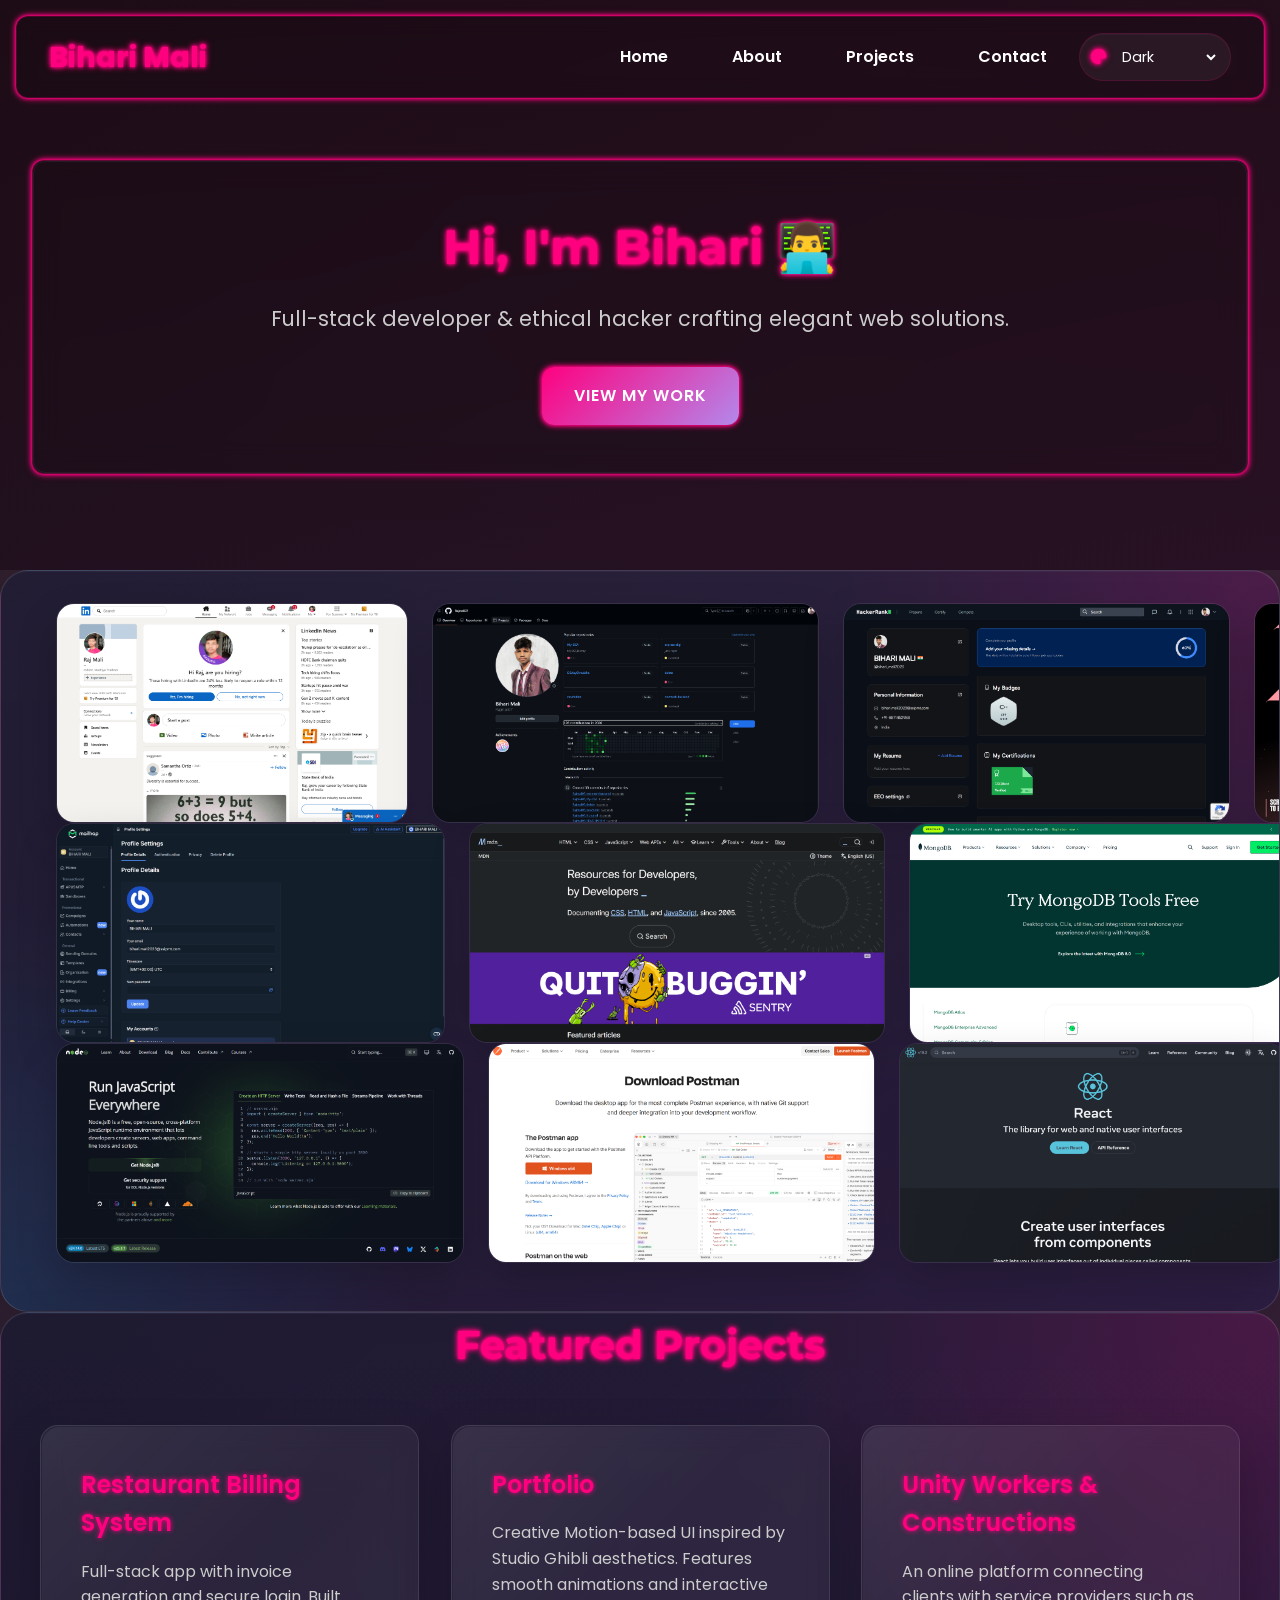
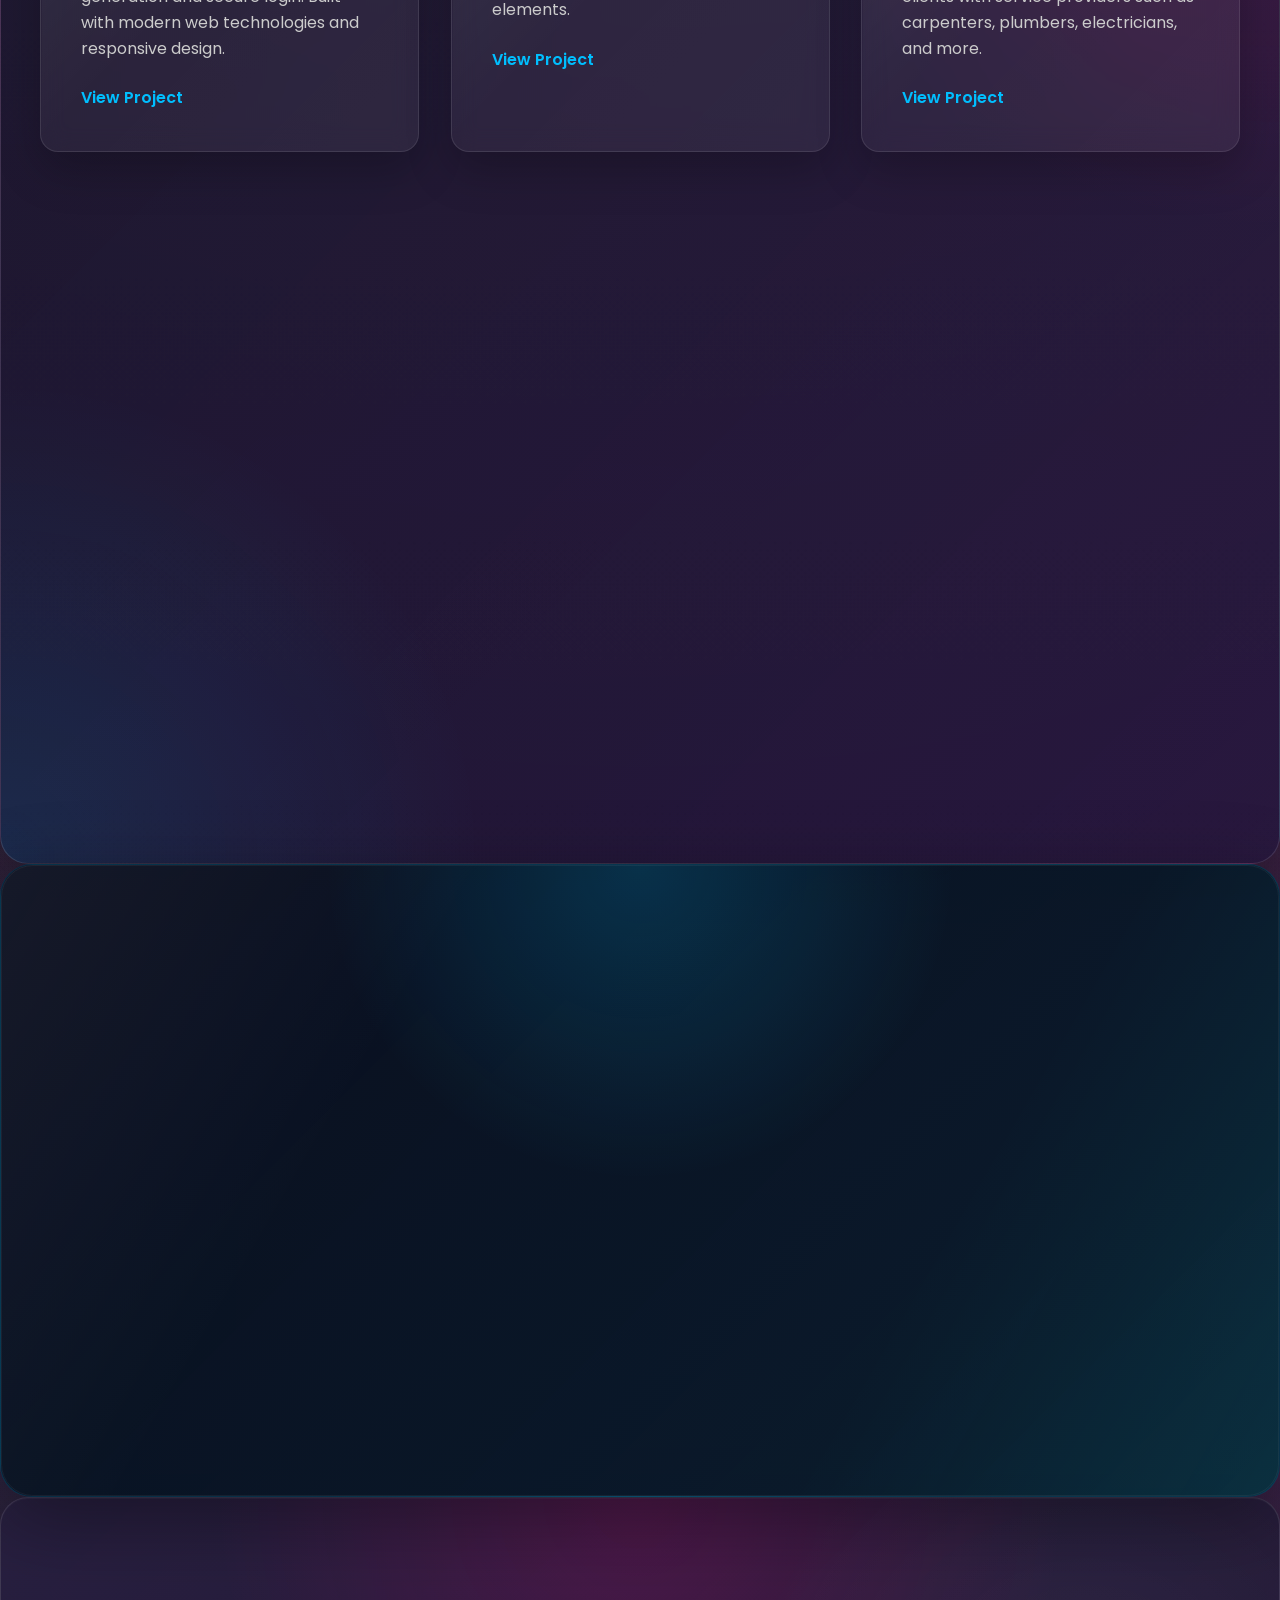
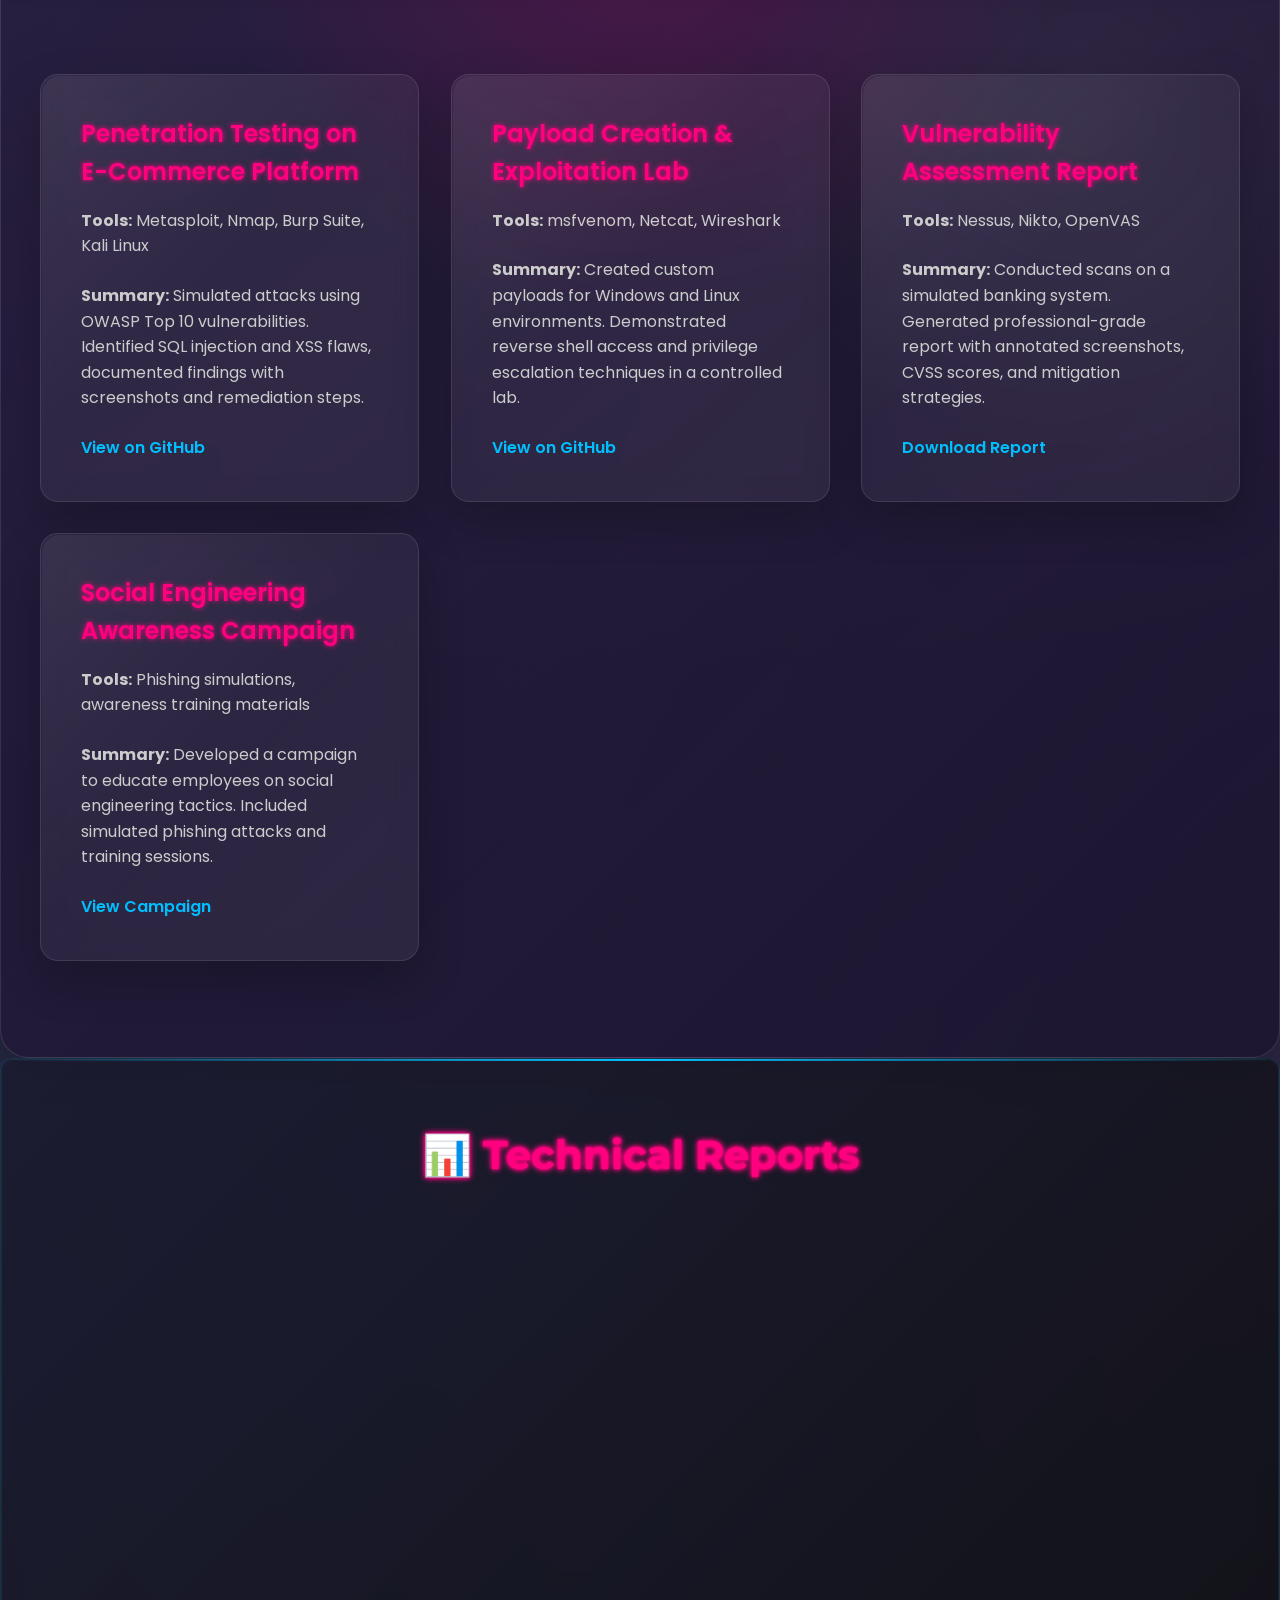
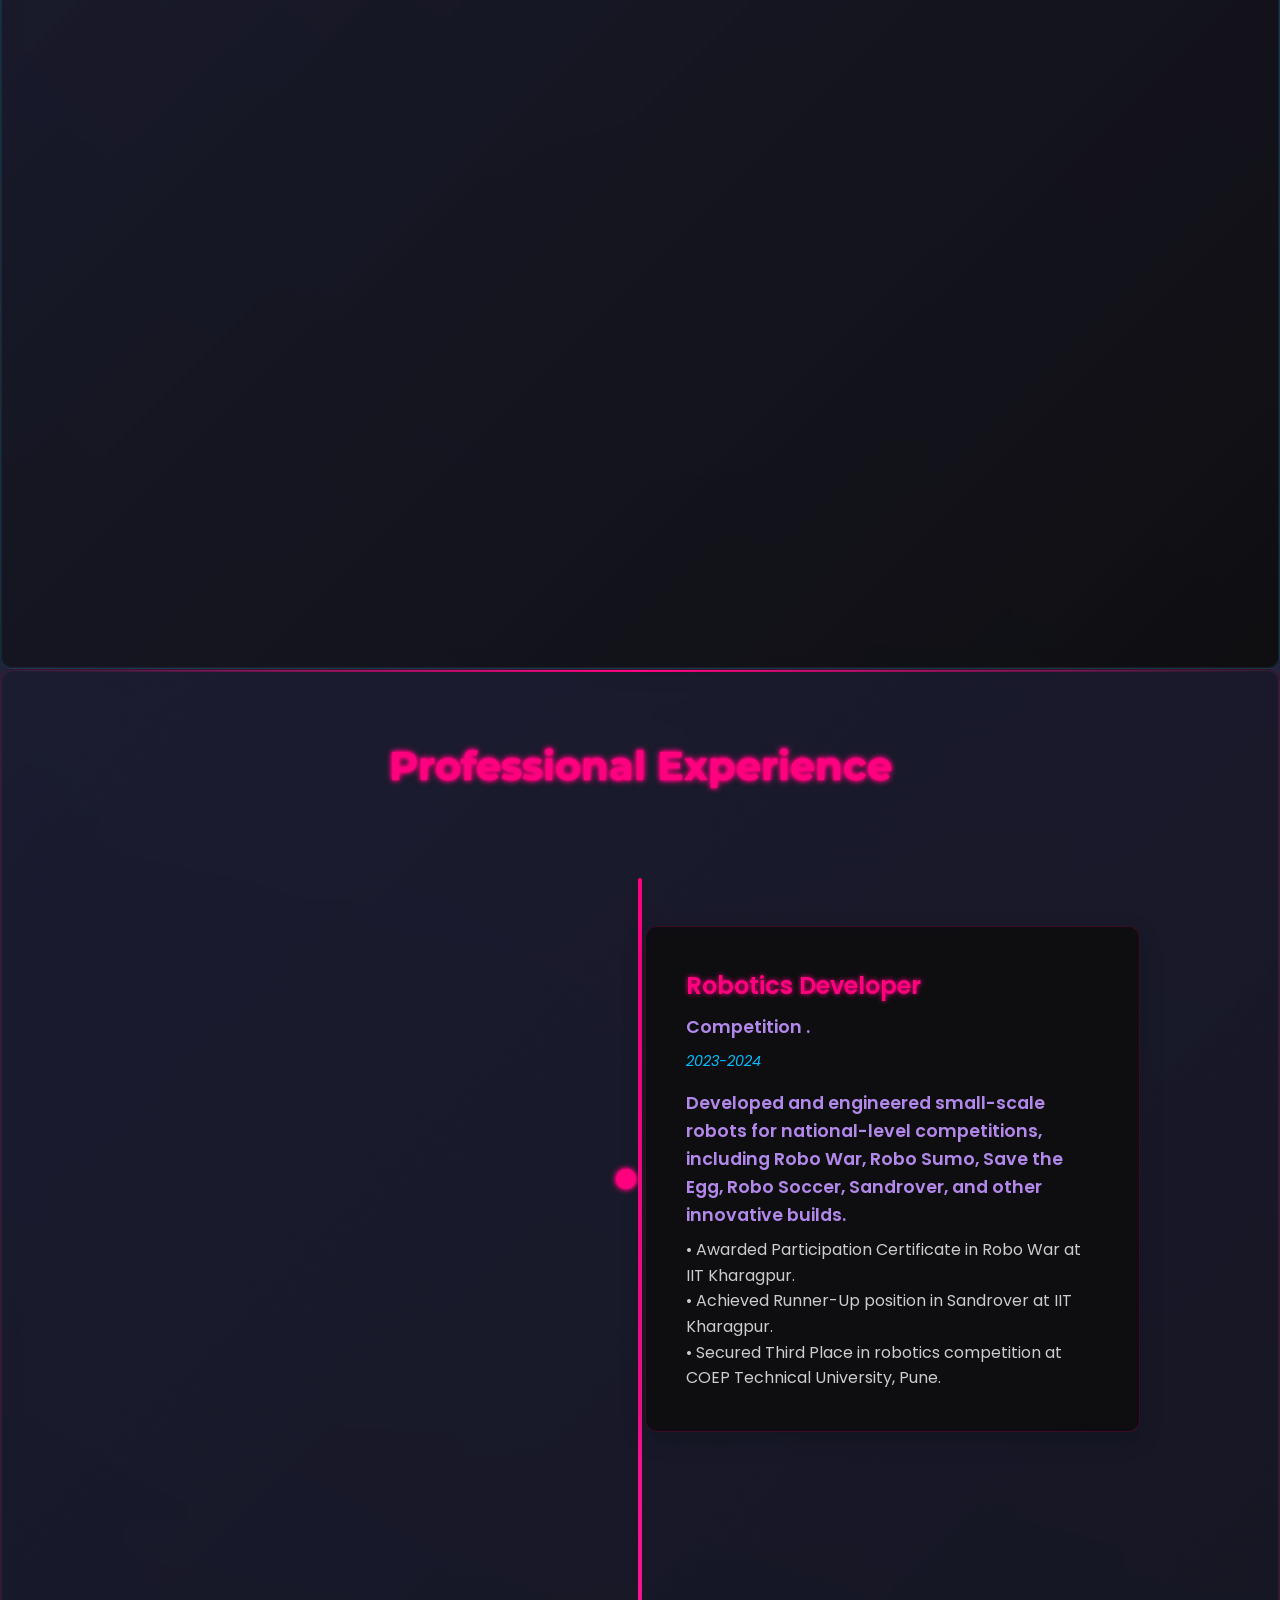
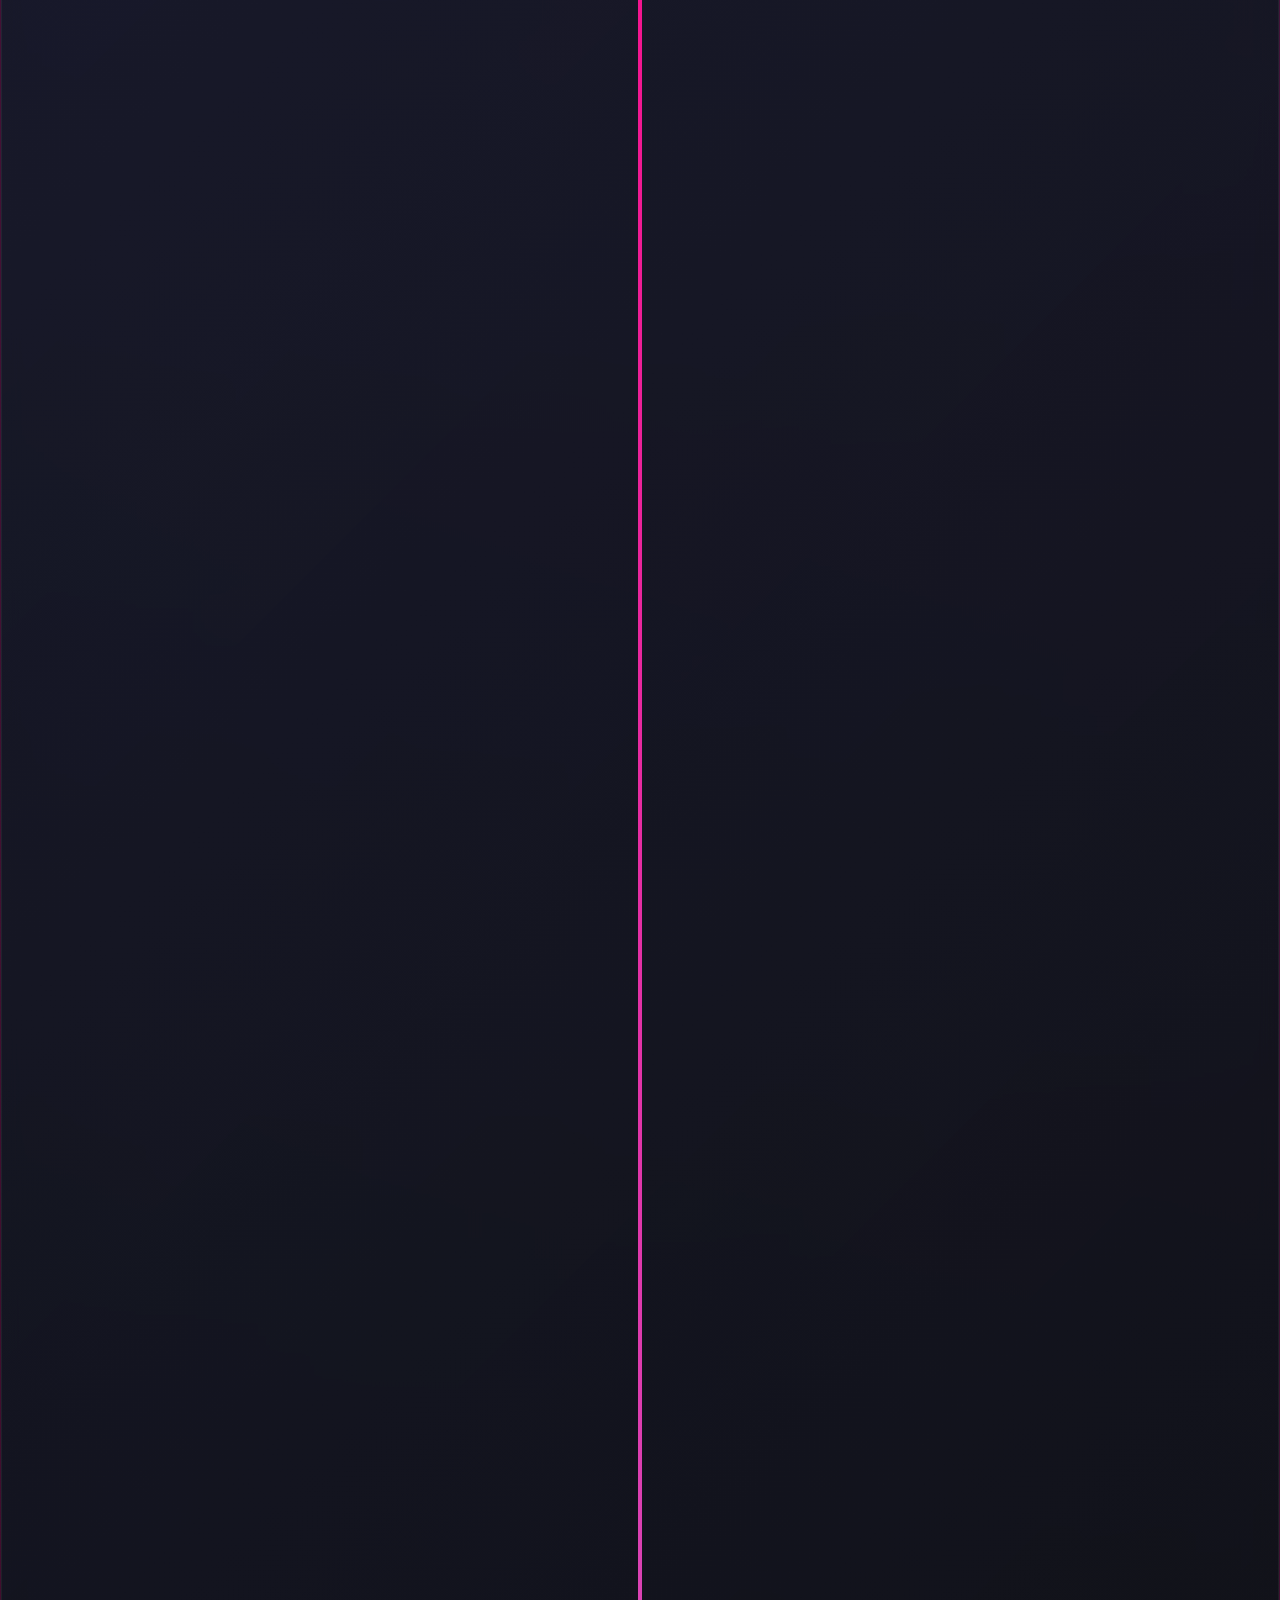
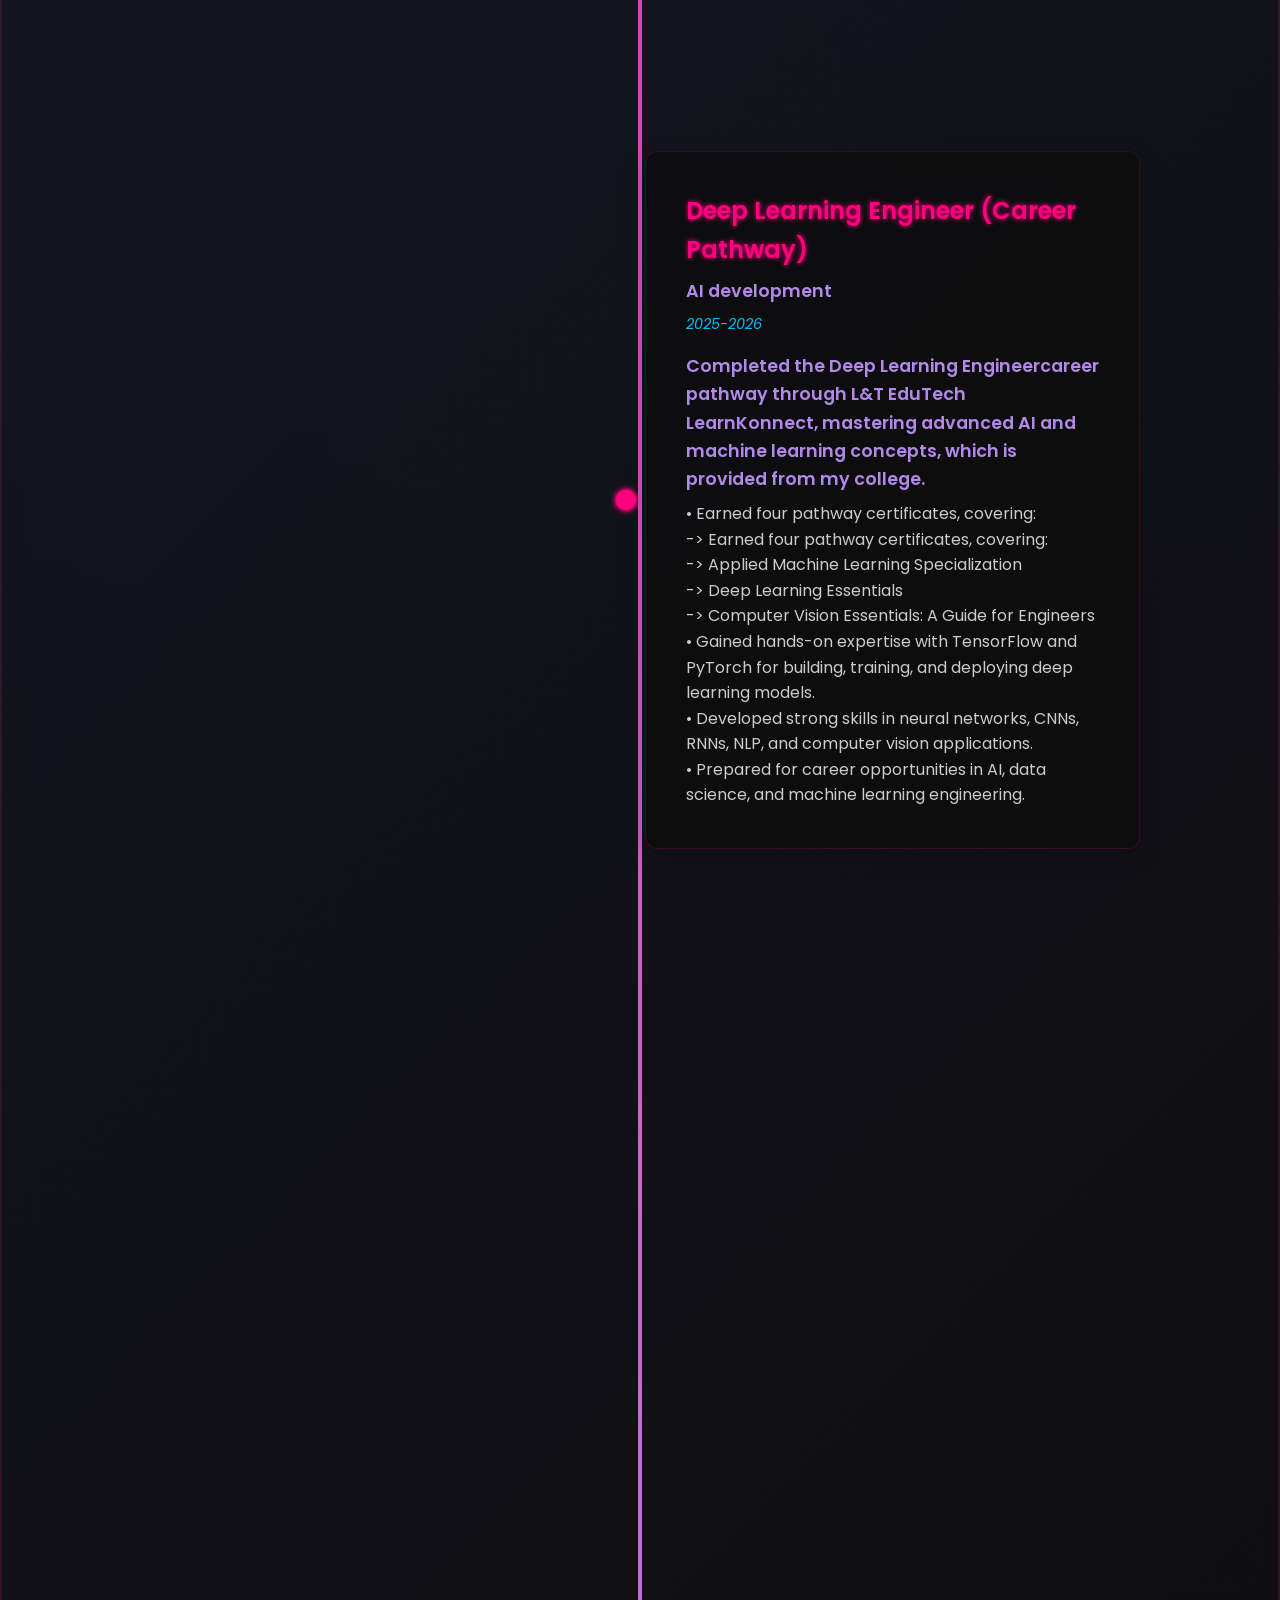
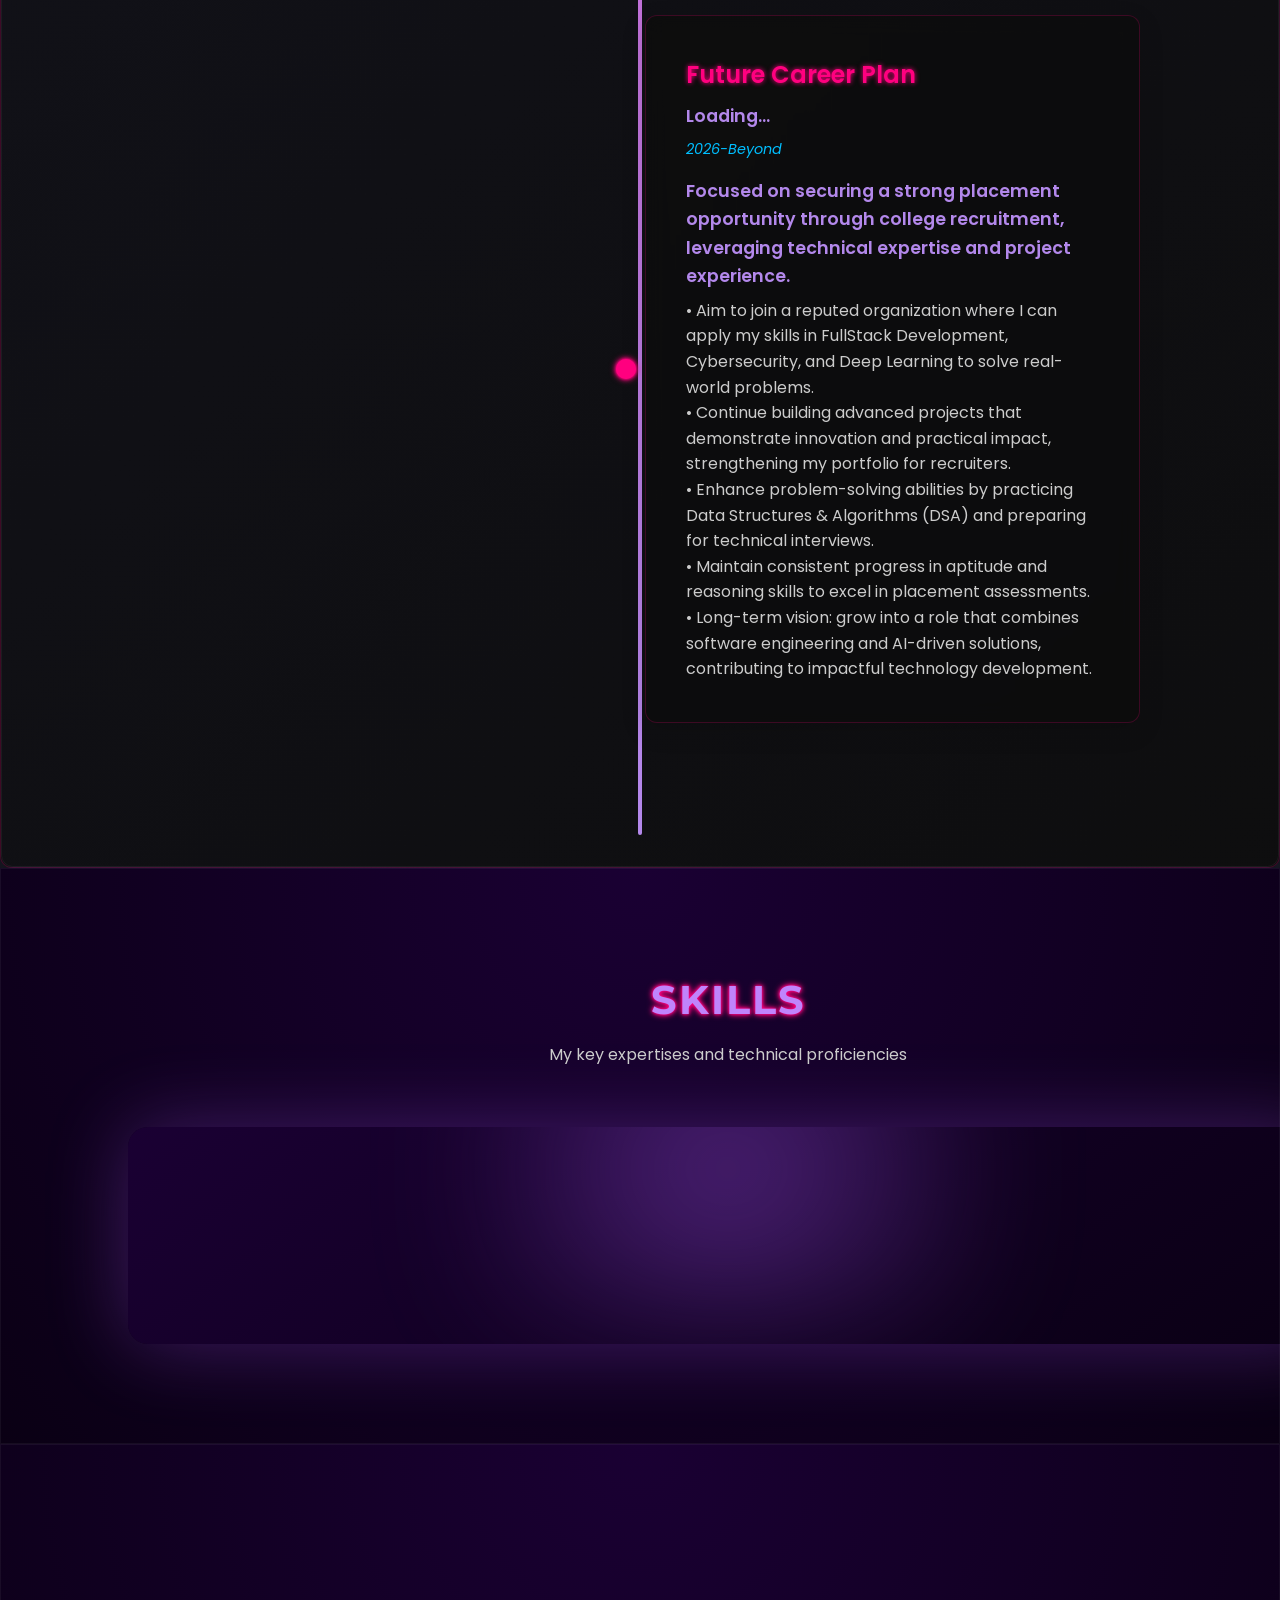
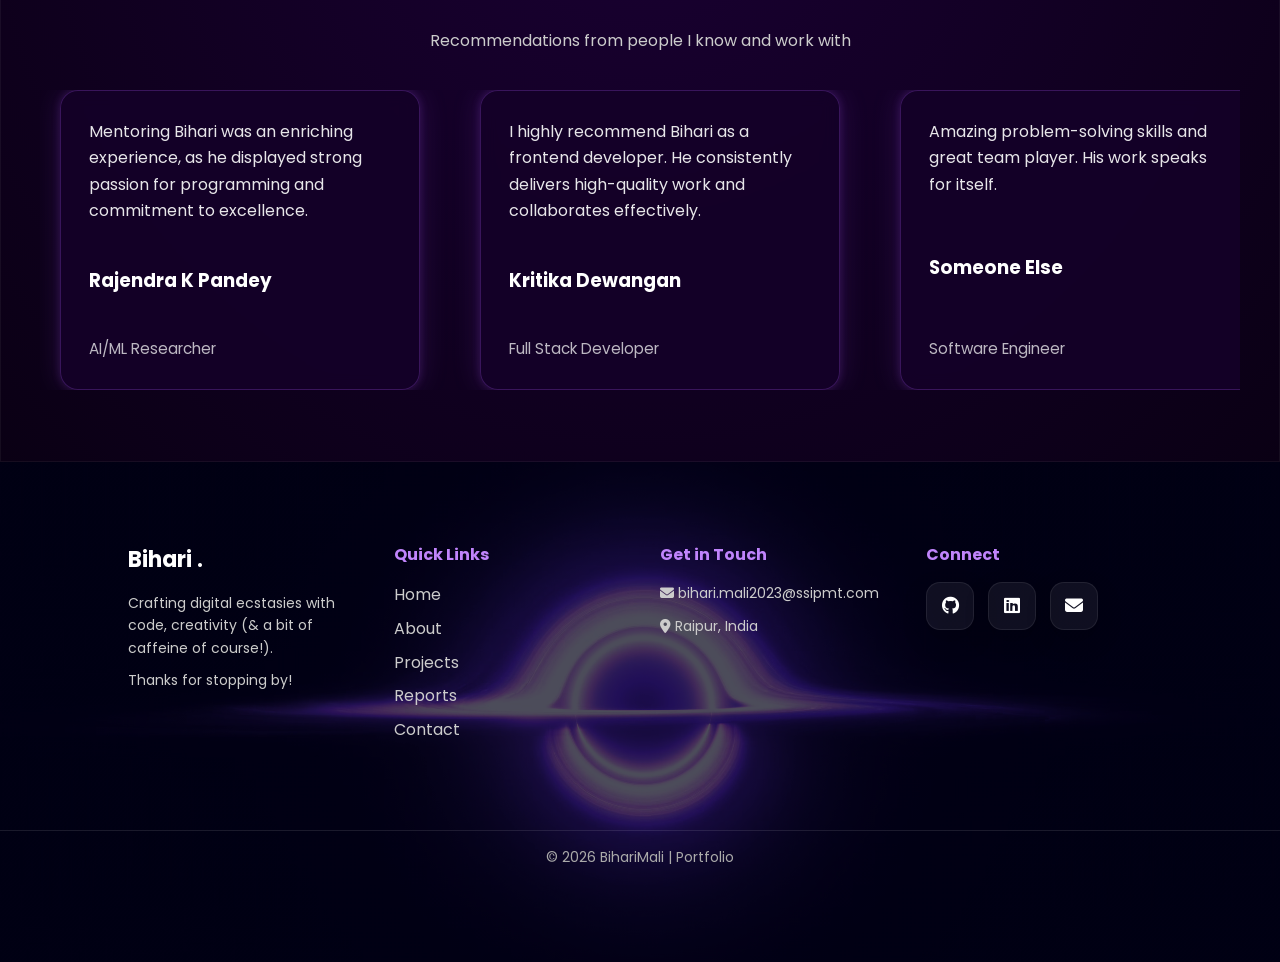
==== commit 934a8e17: "mata updated" ====
--- a/index.html
+++ b/index.html
@@ -1,10 +1,18 @@
 <!DOCTYPE html>
 <html lang="en">
-<head>
-  <meta charset="UTF-8" />
-  <meta name="viewport" content="width=device-width, initial-scale=1.0" />
-  <title>Bihari | Web Developer Portfolio</title>
-  <link rel="stylesheet" href="style.css" />
+<head>
+  <meta charset="UTF-8" />
+  <meta name="viewport" content="width=device-width, initial-scale=1.0" />
+  <title>Bihari Mali - Full Stack Developer | Cybersecurity & AI Portfolio</title>
+  <meta name="description" content="Bihari Mali is a Full Stack Developer building responsive web applications, cybersecurity projects, and AI-driven solutions with strong UI, backend, and deployment-focused skills." />
+  <meta name="keywords" content="Bihari Mali, Full Stack Developer, Web Developer Portfolio, Cybersecurity, AI, Deep Learning, React, Node.js, C++, Portfolio" />
+  <meta property="og:title" content="Bihari Mali - Full Stack Developer | Cybersecurity & AI Portfolio" />
+  <meta property="og:description" content="Explore Bihari Mali's portfolio featuring full-stack projects, cybersecurity experience, deep learning work, and deployment-ready web applications." />
+  <meta property="og:type" content="website" />
+  <meta name="twitter:card" content="summary_large_image" />
+  <meta name="twitter:title" content="Bihari Mali - Full Stack Developer | Cybersecurity & AI Portfolio" />
+  <meta name="twitter:description" content="Explore full-stack, cybersecurity, and AI projects by Bihari Mali." />
+  <link rel="stylesheet" href="style.css" />
   <link href="https://fonts.googleapis.com/css2?family=Montserrat:wght@400;700&family=Poppins:wght@400;700&family=Orbitron&family=Rajdhani:wght@400;700&family=Roboto+Mono:wght@400;700&family=Fira+Code:wght@400;700&display=swap" rel="stylesheet">
   <link rel="stylesheet" href="https://cdnjs.cloudflare.com/ajax/libs/font-awesome/6.4.0/css/all.min.css">
 </head>
--- a/style.css
+++ b/style.css
@@ -1001,10 +1001,10 @@
   }
 }
 
-@media (max-width: 480px) {
-  .skills-grid {
-    grid-template-columns: 1fr;
-  }
+@media (max-width: 480px) {
+  .skills-grid {
+    grid-template-columns: 1fr;
+  }
   
   main {
     padding: 2rem 1rem;
@@ -1065,13 +1065,224 @@
     font-size: 1rem;
   }
   
-  .timeline-content .date {
-    font-size: 0.8rem;
-  }
-}
-
+  .timeline-content .date {
+    font-size: 0.8rem;
+  }
+}
+
+/* ===== DEPLOYMENT RESPONSIVE TUNE-UP ===== */
+img,
+video {
+  max-width: 100%;
+}
+
+@media (max-width: 1200px) {
+  nav {
+    padding: 0.9rem 1.2rem;
+  }
+
+  nav ul {
+    gap: 1rem;
+  }
+
+  nav a {
+    padding: 0.45rem 0.7rem;
+  }
+
+  .hero h2,
+  .projects-hero h2 {
+    font-size: clamp(2.2rem, 4.8vw, 3.2rem);
+  }
+
+  .footer-content {
+    grid-template-columns: repeat(2, minmax(0, 1fr));
+    gap: 2rem;
+  }
+}
+
+@media (max-width: 980px) {
+  nav {
+    flex-wrap: wrap;
+    justify-content: center;
+  }
+
+  nav h1 {
+    width: 100%;
+    text-align: center;
+  }
+
+  nav ul {
+    margin-left: 0;
+    width: 100%;
+    justify-content: center;
+    flex-wrap: wrap;
+  }
+
+  .nav-tools {
+    width: 100%;
+    justify-content: center;
+  }
+
+  .project-grid,
+  .reports-grid,
+  .projects-page .project-grid {
+    grid-template-columns: repeat(auto-fit, minmax(280px, 1fr));
+  }
+
+  .about-intro-grid,
+  .about-values-grid,
+  .contact-grid,
+  .compare-copy,
+  .compare-editor,
+  .project-spotlight-grid {
+    grid-template-columns: 1fr;
+  }
+
+  .project-spotlight-preview {
+    min-height: 300px;
+  }
+
+  .projects-tab-row {
+    justify-content: center;
+    flex-wrap: wrap;
+  }
+
+  .journey-card {
+    margin-left: 2.4rem;
+  }
+
+  .journey-card::before {
+    left: -2.2rem;
+  }
+
+  .experience-container {
+    max-width: calc(100vw - 2rem);
+  }
+}
+
+@media (max-width: 720px) {
+  header,
+  .page-header {
+    padding-left: 1rem;
+    padding-right: 1rem;
+  }
+
+  .hero,
+  .page-hero {
+    padding: 1.6rem 1.2rem;
+  }
+
+  .hero h2,
+  .projects-hero h2,
+  .about-hero h2 {
+    font-size: clamp(1.9rem, 8vw, 2.7rem);
+  }
+
+  .hero p,
+  .page-hero p,
+  .projects-hero p {
+    font-size: 1rem;
+  }
+
+  .btn,
+  .project-spotlight-copy a,
+  .contact-actions .btn,
+  .contact-actions .btn-secondary {
+    width: 100%;
+    justify-content: center;
+    text-align: center;
+  }
+
+  .mosaic-item {
+    min-width: 220px;
+    height: 150px;
+  }
+
+  .project-card,
+  .report-card,
+  .feature-card,
+  .contact-card,
+  .journey-card,
+  .projects-compare-panel {
+    padding: 1.3rem;
+  }
+
+  .footer-content {
+    grid-template-columns: 1fr;
+    text-align: center;
+  }
+
+  .footer-col {
+    align-items: center;
+  }
+}
+
+@media (max-width: 540px) {
+  nav h1 {
+    font-size: 1.45rem;
+  }
+
+  nav ul {
+    gap: 0.45rem;
+  }
+
+  nav a {
+    font-size: 0.92rem;
+    padding: 0.35rem 0.55rem;
+  }
+
+  .nav-theme-switcher {
+    padding: 0.4rem 0.6rem;
+  }
+
+  .nav-theme-switcher select {
+    min-width: 76px;
+    font-size: 0.82rem;
+  }
+
+  main,
+  .page-main {
+    padding-left: 0;
+    padding-right: 0;
+  }
+
+  .section-inner,
+  .page-hero,
+  .about-hero {
+    width: calc(100vw - 1.25rem);
+  }
+
+  .journey-card {
+    margin-left: 1.8rem;
+    padding: 1.1rem;
+  }
+
+  .journey-showcase::before {
+    left: 11px;
+  }
+
+  .journey-card::before {
+    left: -1.6rem;
+    width: 14px;
+    height: 14px;
+  }
+
+  .project-card h3,
+  .projects-page .project-card h3,
+  .journey-card-head h3,
+  .compare-column h3 {
+    font-size: 1.3rem;
+  }
+
+  .report-btn {
+    width: 100%;
+    text-align: center;
+    margin-right: 0;
+  }
+}
+
 /* ===== ANIMATIONS ===== */
-@keyframes neonPulse {
+@keyframes neonPulse {
   0%, 100% {
     text-shadow: 0 0 2px var(--neon-pink), 0 0 4px var(--neon-pink);
   }
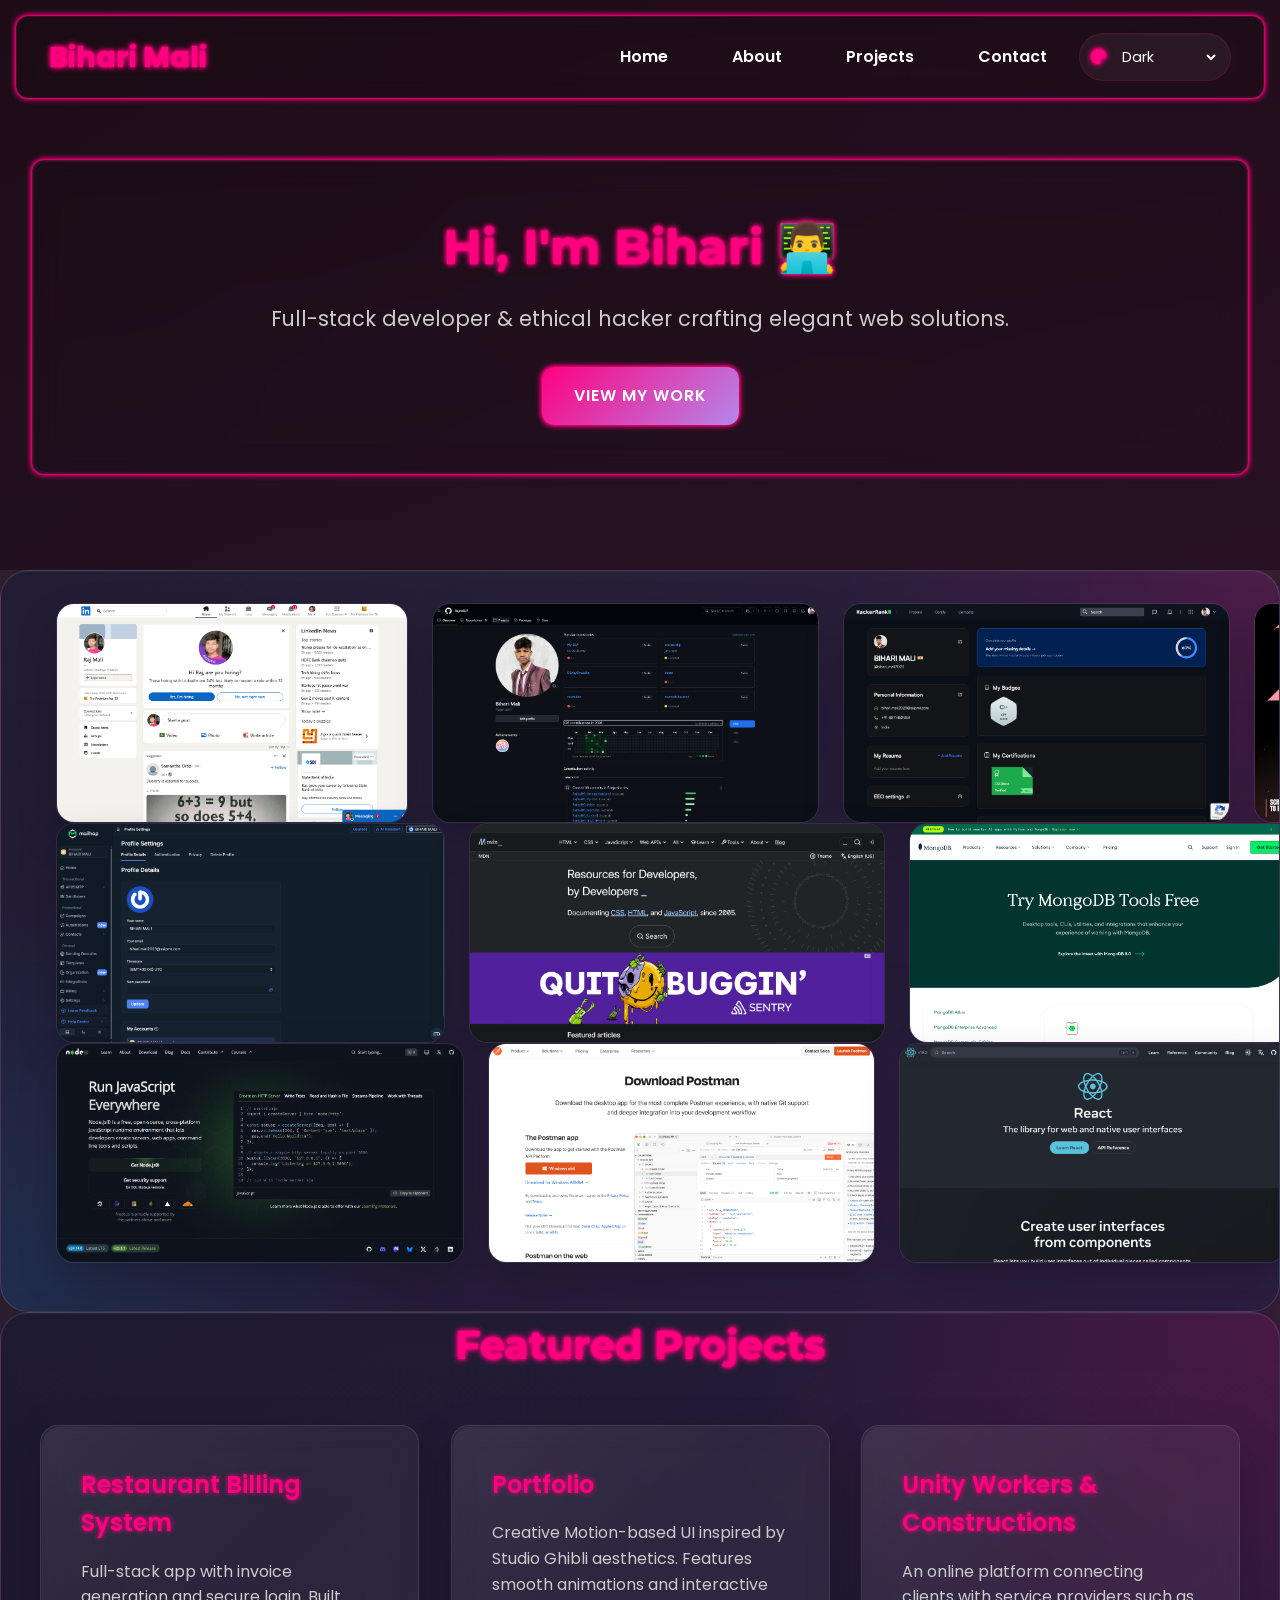
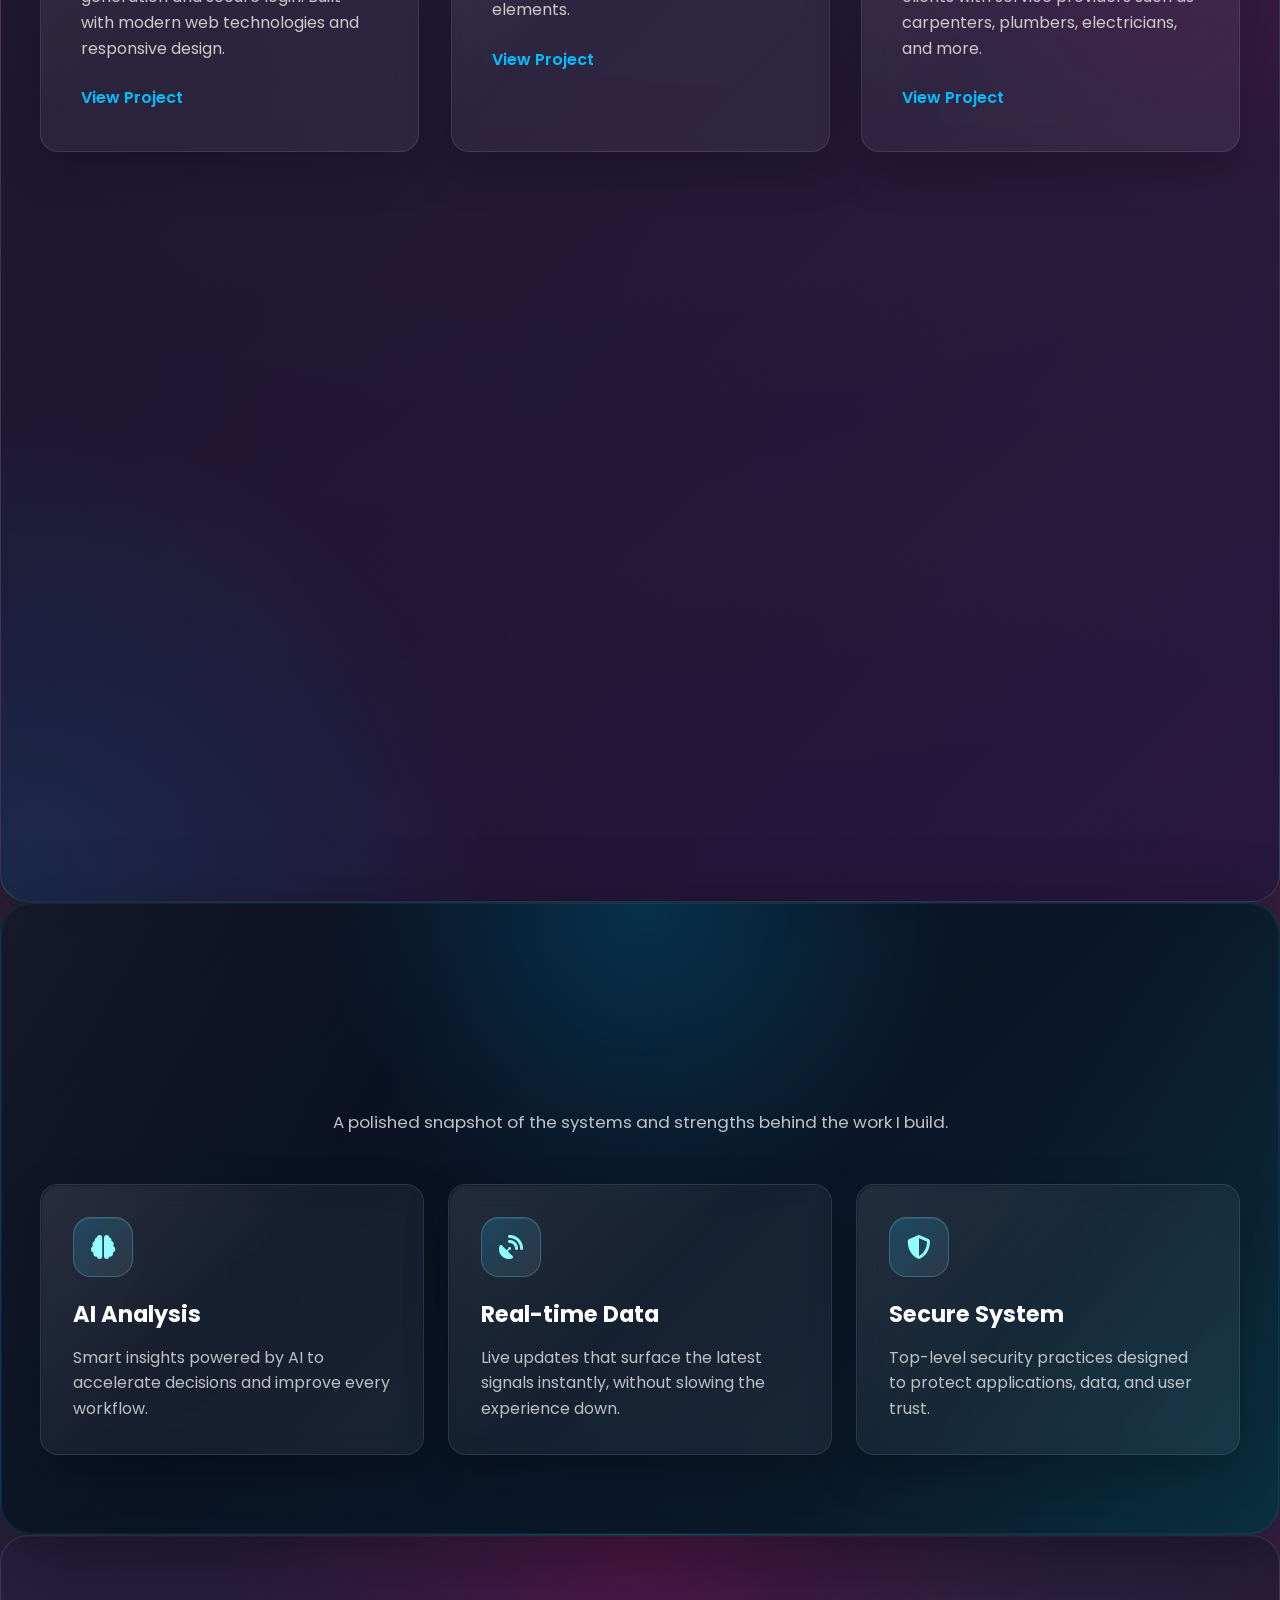
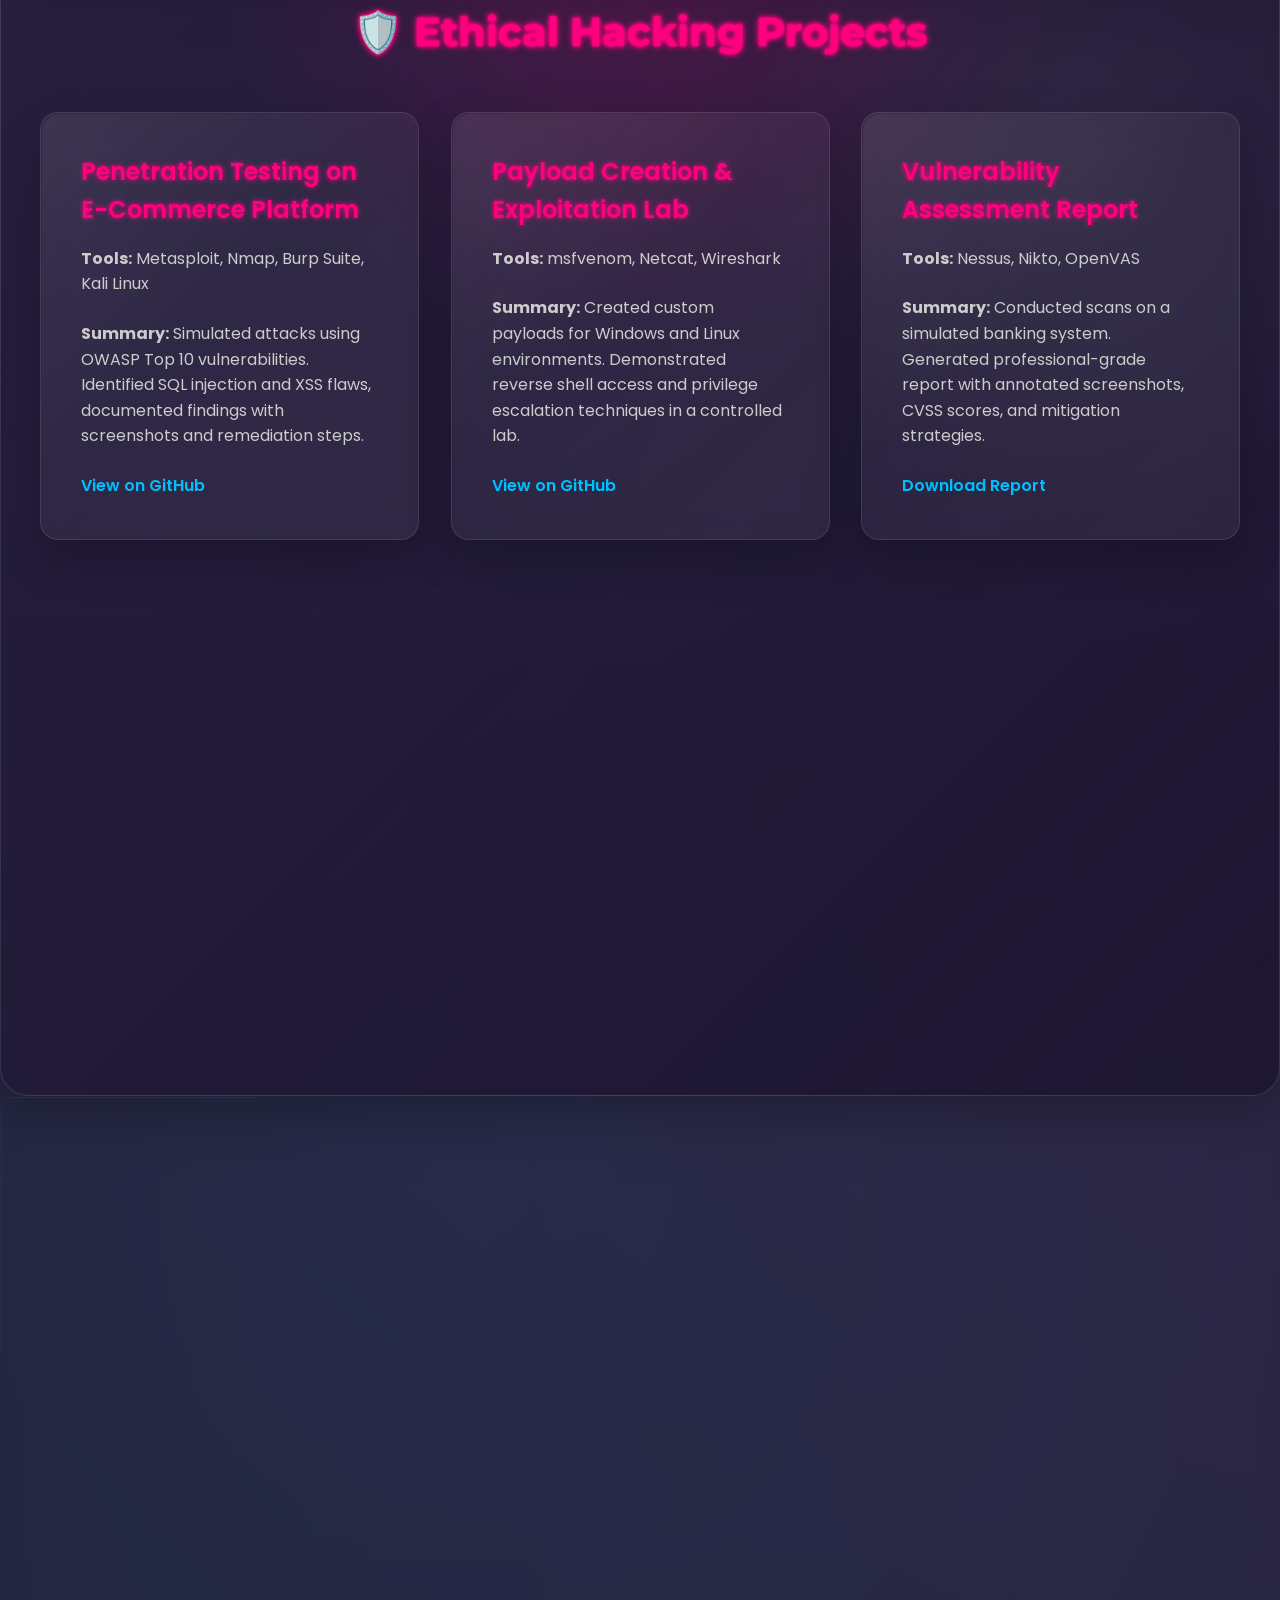
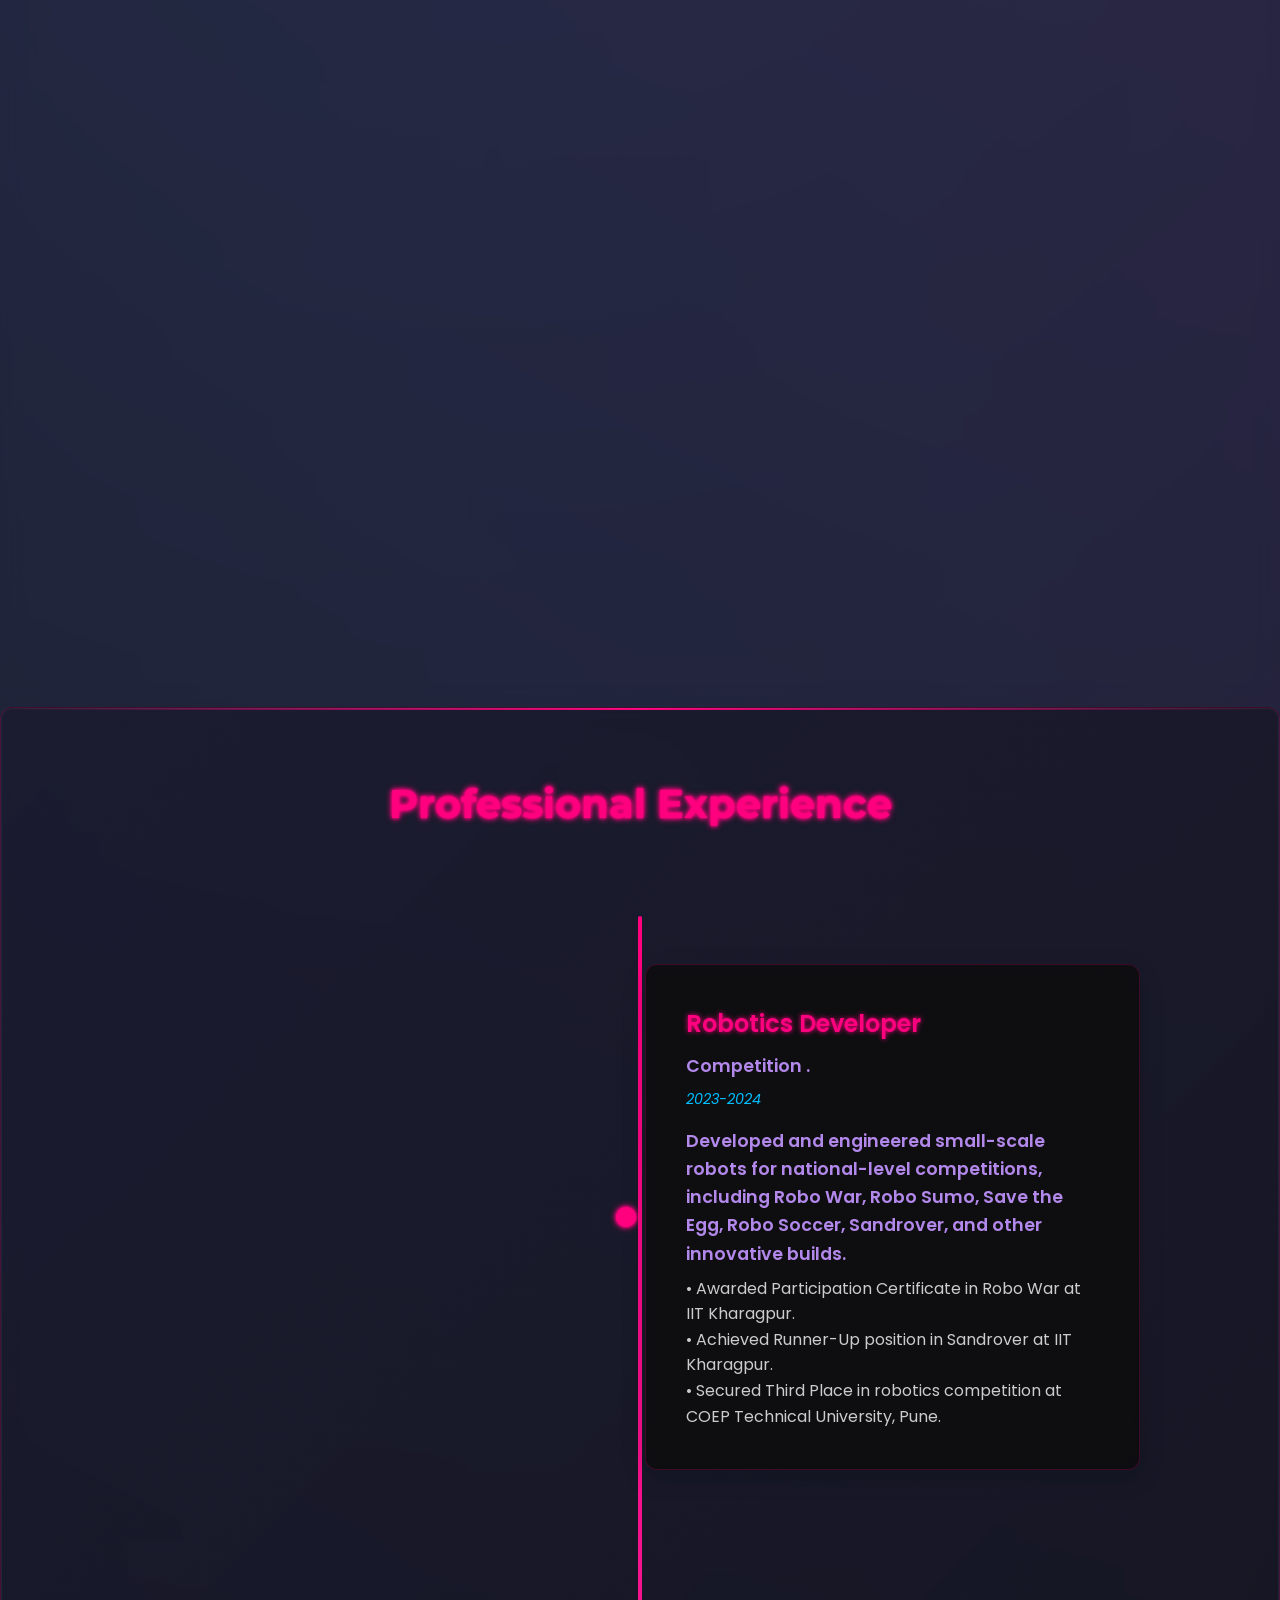
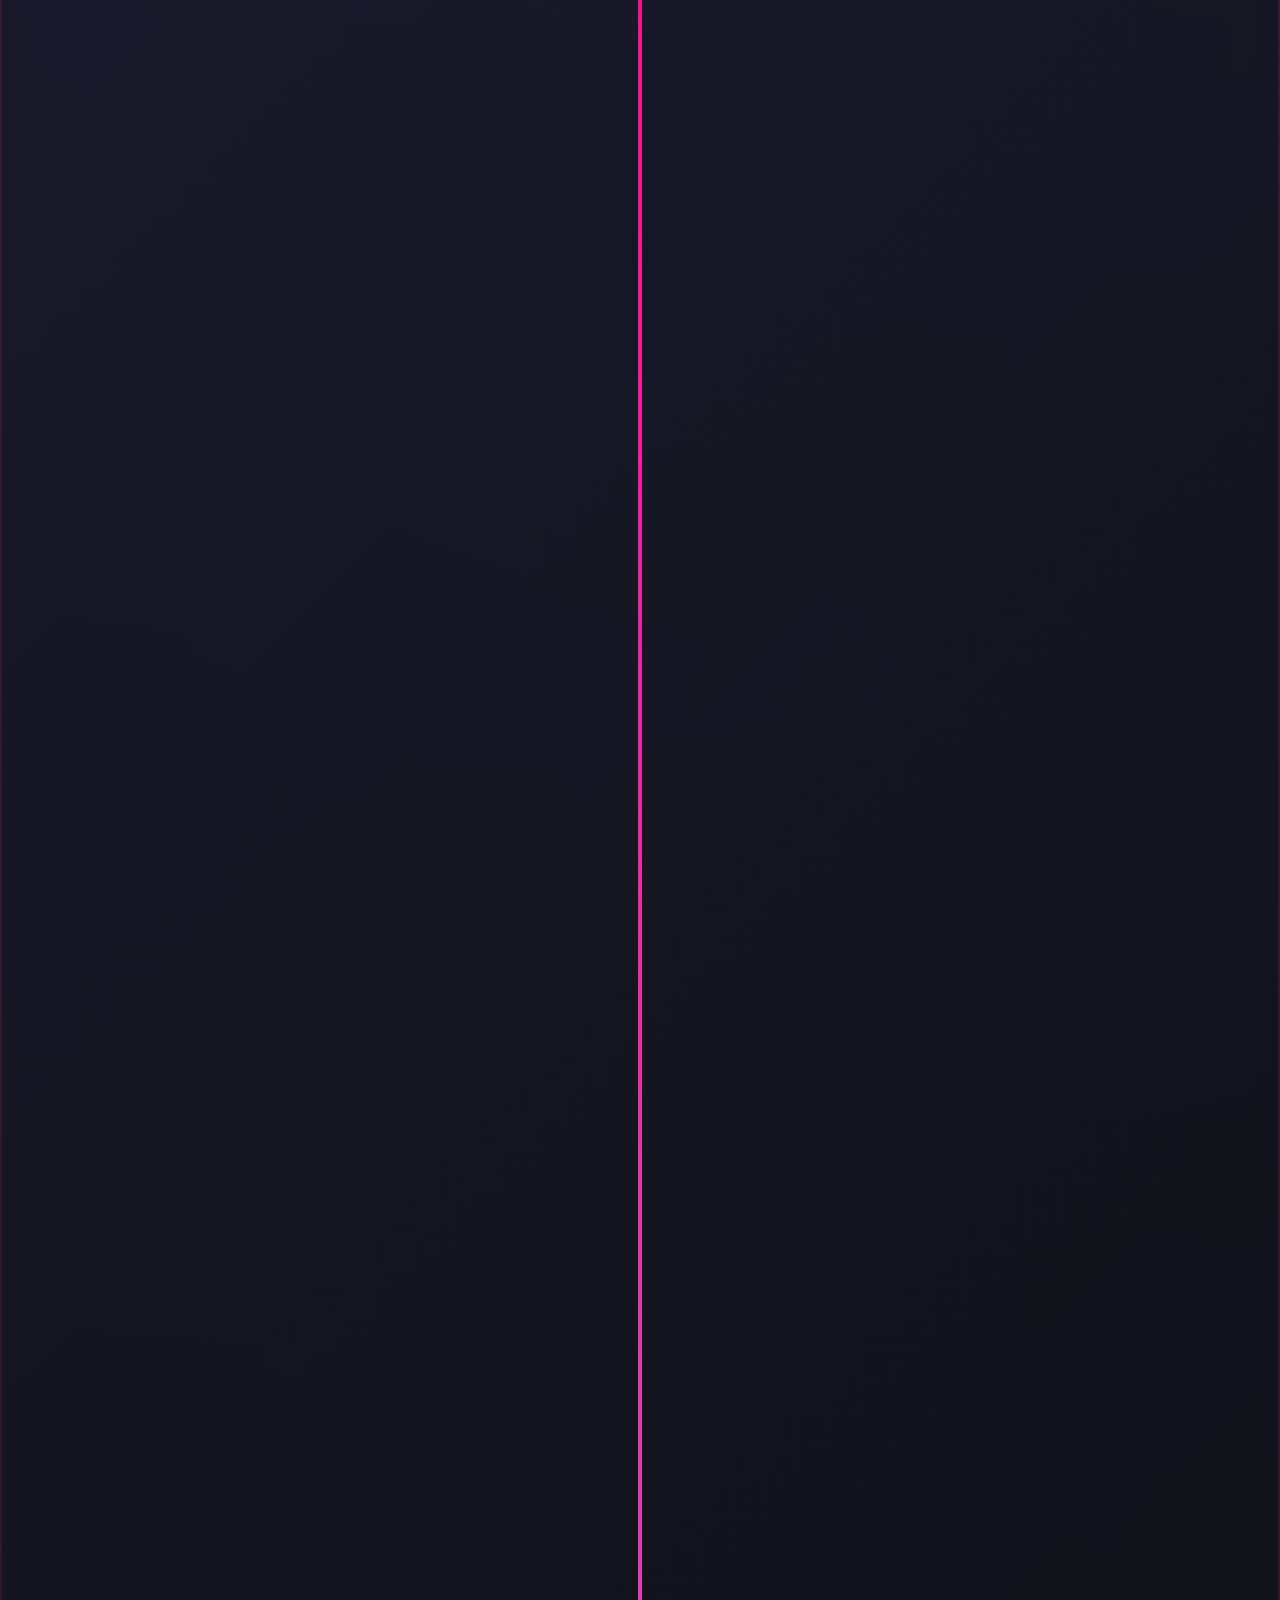
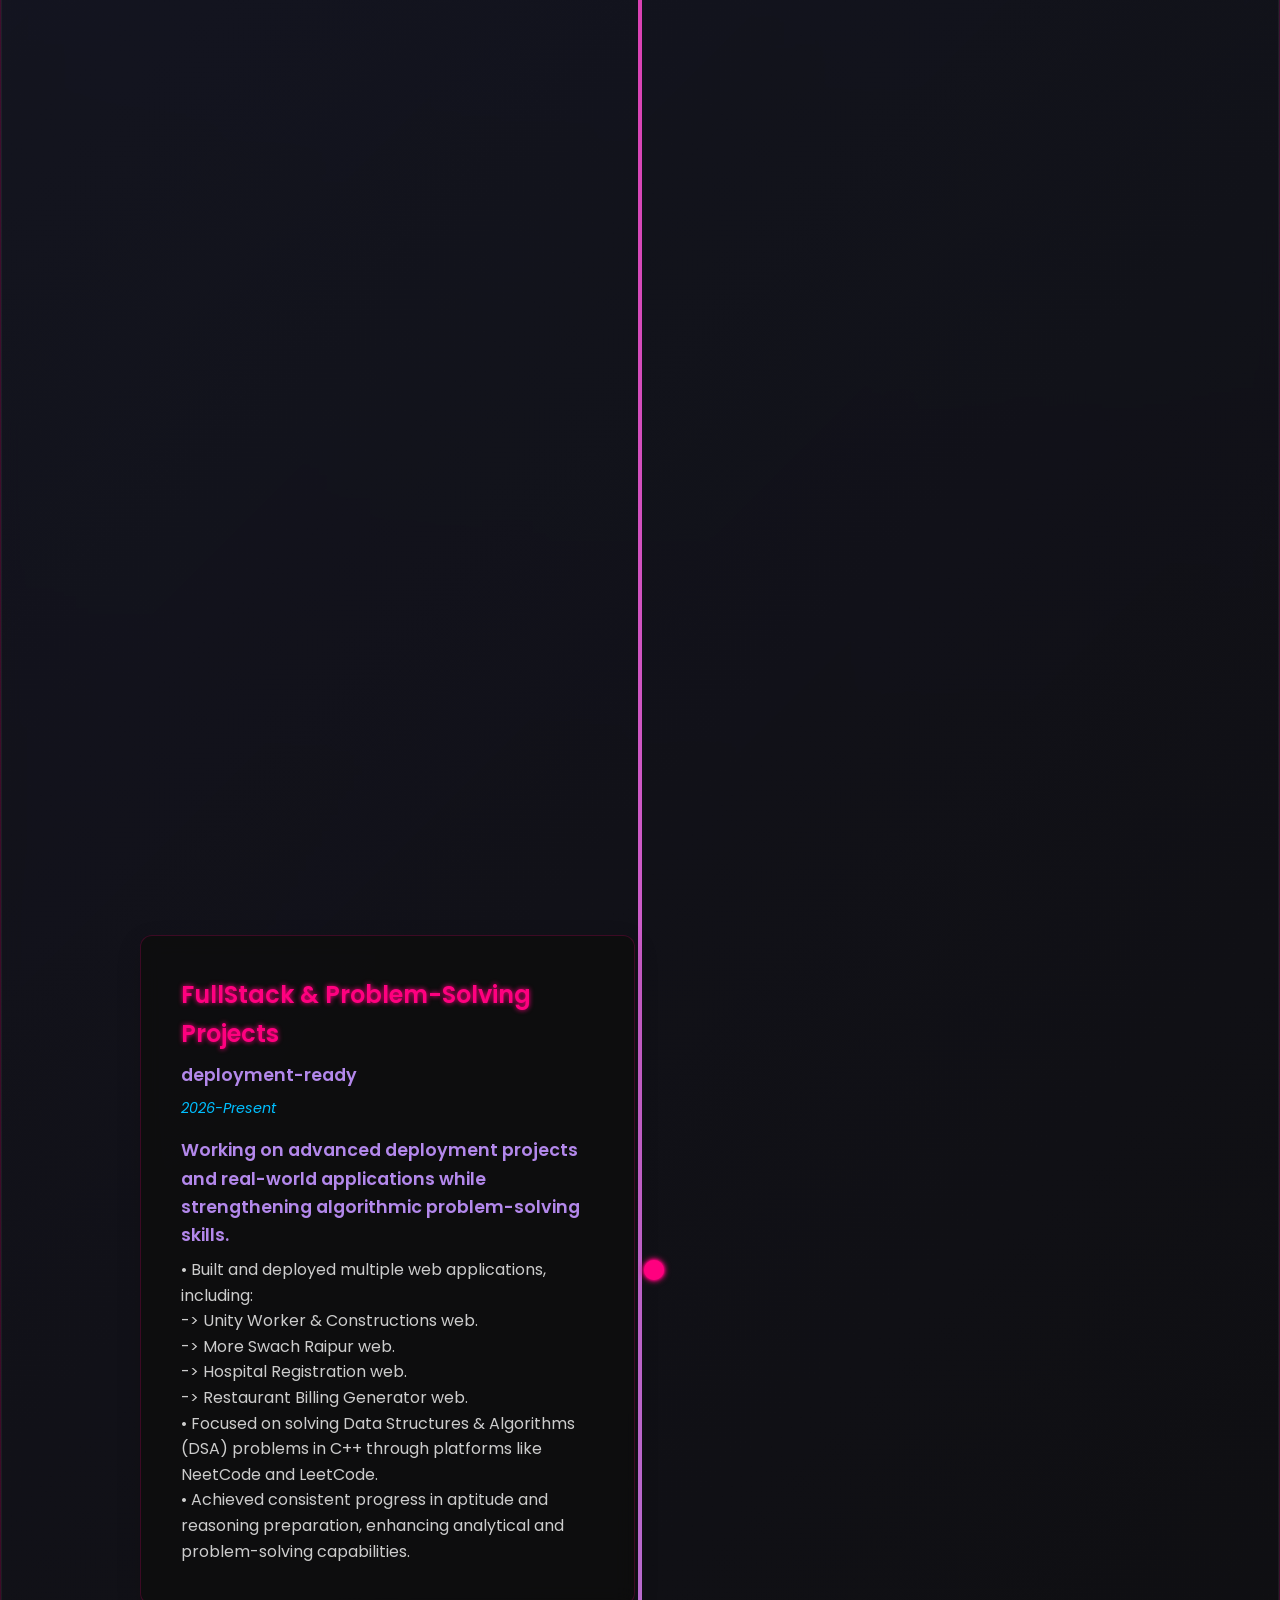
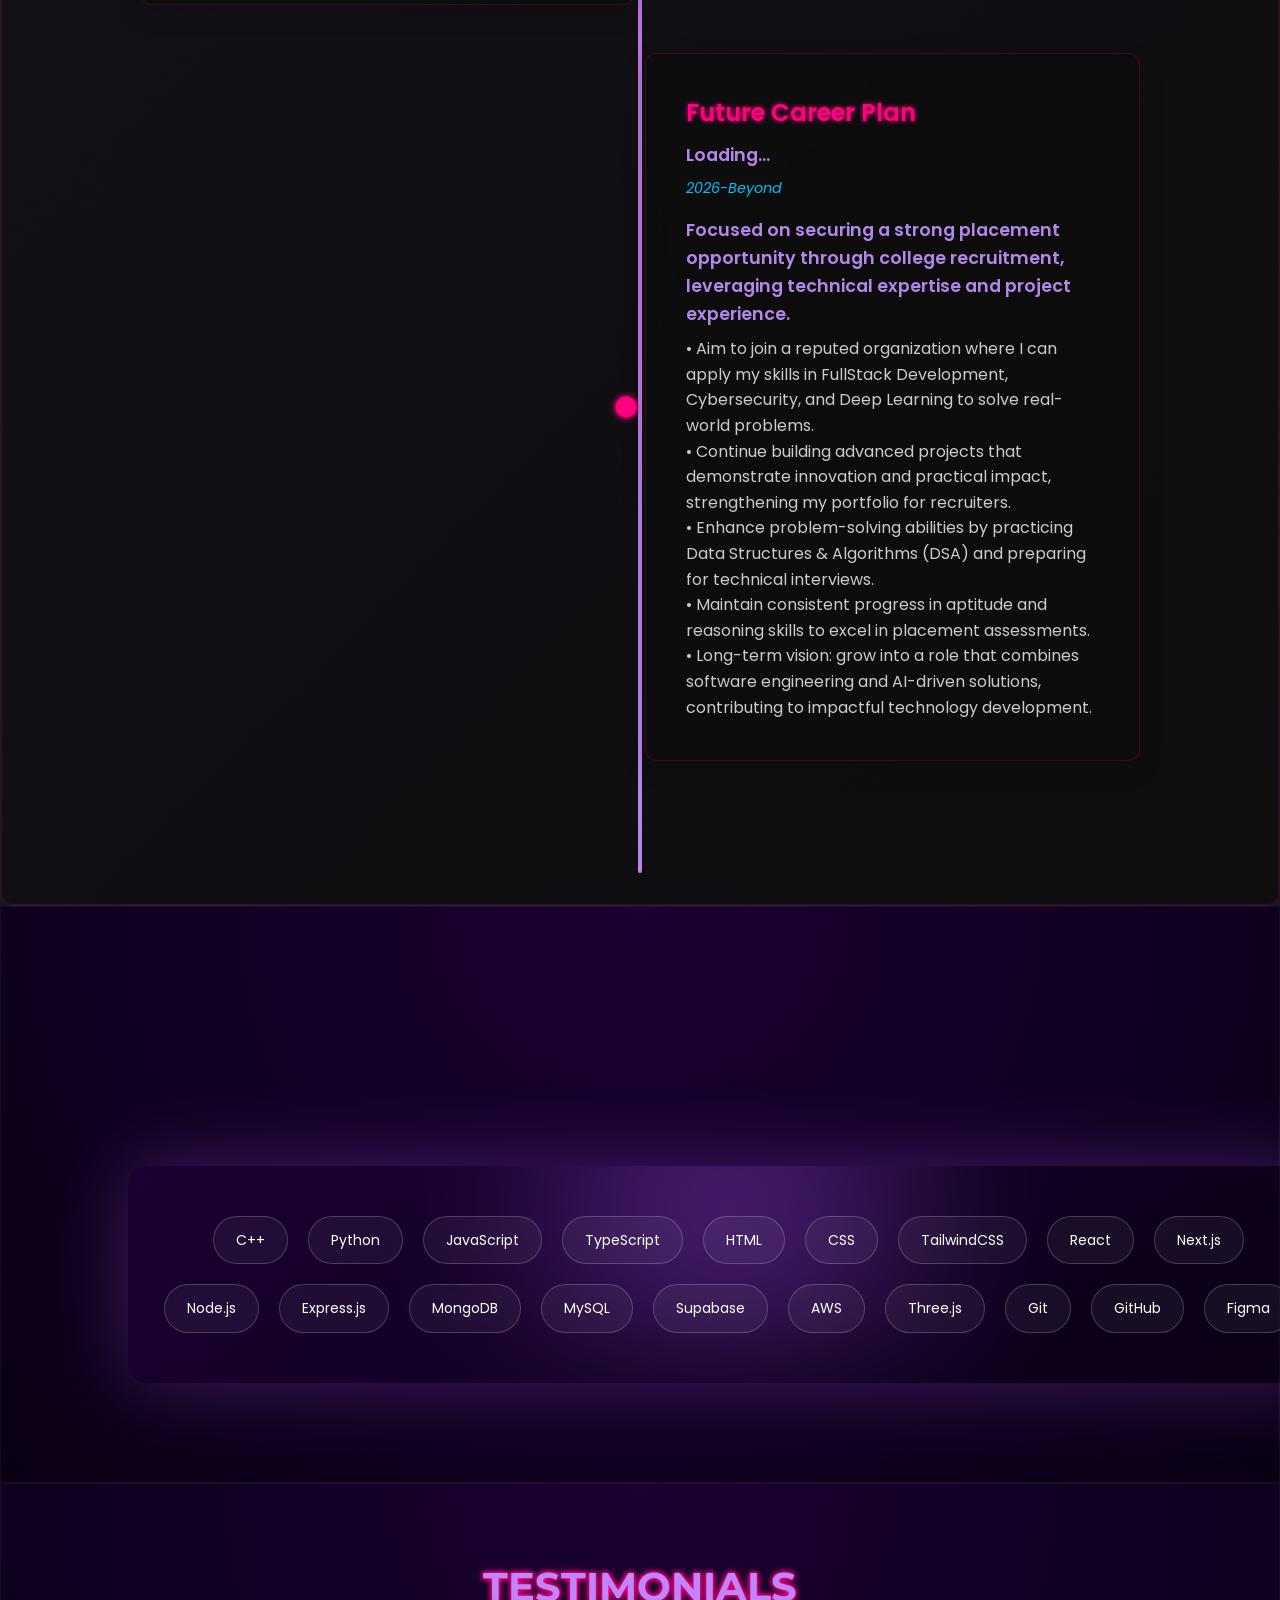
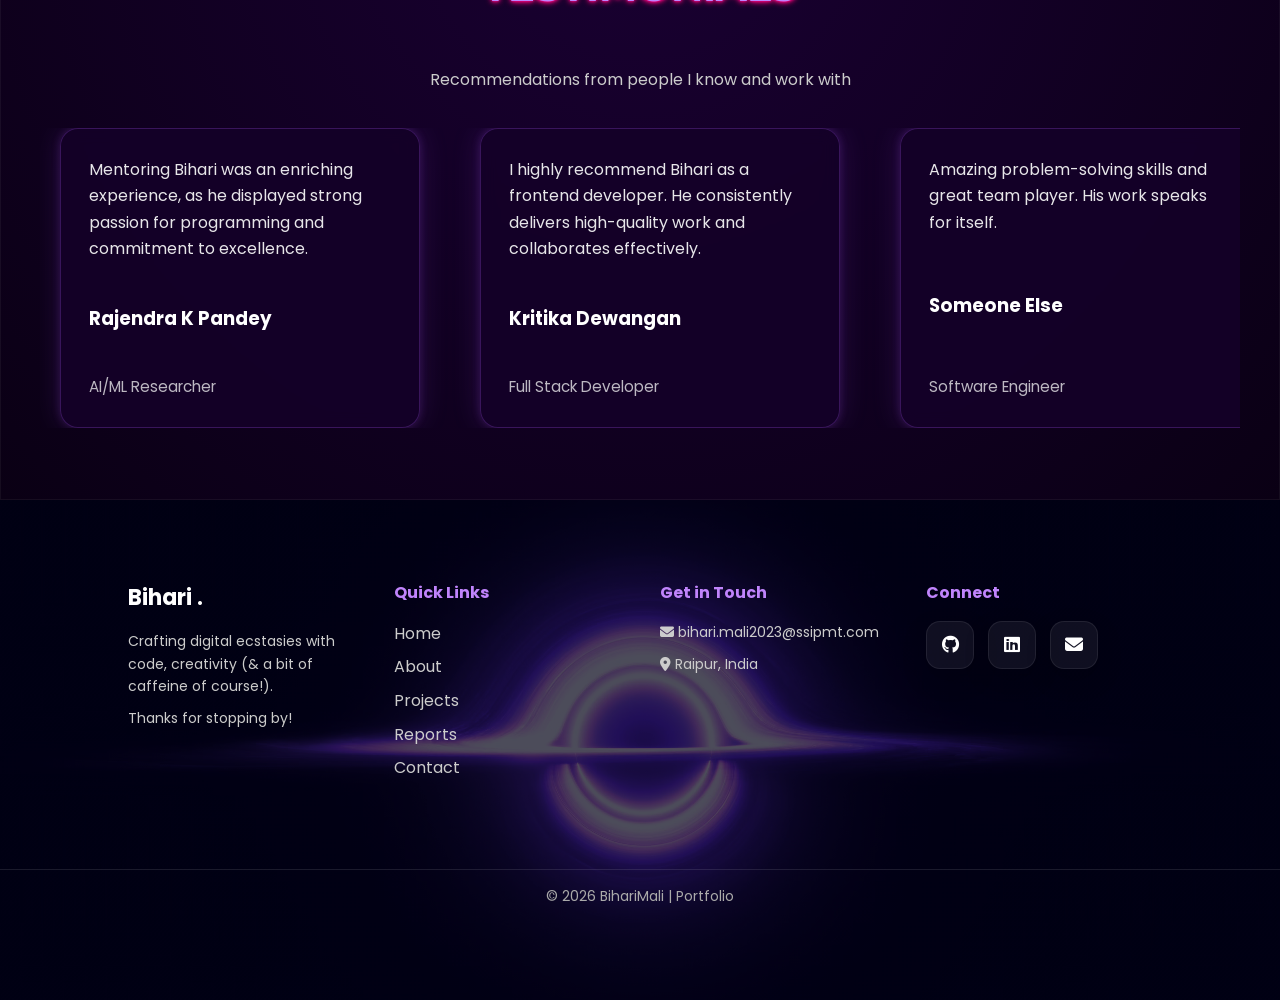
==== commit 4147e971: "My update portfolio with digital farm project" ====
--- a/index.html
+++ b/index.html
@@ -1,18 +1,18 @@
 <!DOCTYPE html>
 <html lang="en">
-<head>
-  <meta charset="UTF-8" />
-  <meta name="viewport" content="width=device-width, initial-scale=1.0" />
-  <title>Bihari Mali - Full Stack Developer | Cybersecurity & AI Portfolio</title>
-  <meta name="description" content="Bihari Mali is a Full Stack Developer building responsive web applications, cybersecurity projects, and AI-driven solutions with strong UI, backend, and deployment-focused skills." />
-  <meta name="keywords" content="Bihari Mali, Full Stack Developer, Web Developer Portfolio, Cybersecurity, AI, Deep Learning, React, Node.js, C++, Portfolio" />
-  <meta property="og:title" content="Bihari Mali - Full Stack Developer | Cybersecurity & AI Portfolio" />
-  <meta property="og:description" content="Explore Bihari Mali's portfolio featuring full-stack projects, cybersecurity experience, deep learning work, and deployment-ready web applications." />
-  <meta property="og:type" content="website" />
-  <meta name="twitter:card" content="summary_large_image" />
-  <meta name="twitter:title" content="Bihari Mali - Full Stack Developer | Cybersecurity & AI Portfolio" />
-  <meta name="twitter:description" content="Explore full-stack, cybersecurity, and AI projects by Bihari Mali." />
-  <link rel="stylesheet" href="style.css" />
+<head>
+  <meta charset="UTF-8" />
+  <meta name="viewport" content="width=device-width, initial-scale=1.0" />
+  <title>Bihari Mali - Full Stack Developer | Cybersecurity & AI Portfolio</title>
+  <meta name="description" content="Bihari Mali is a Full Stack Developer building responsive web applications, cybersecurity projects, and AI-driven solutions with strong UI, backend, and deployment-focused skills." />
+  <meta name="keywords" content="Bihari Mali, Full Stack Developer, Web Developer Portfolio, Cybersecurity, AI, Deep Learning, React, Node.js, C++, Portfolio" />
+  <meta property="og:title" content="Bihari Mali - Full Stack Developer | Cybersecurity & AI Portfolio" />
+  <meta property="og:description" content="Explore Bihari Mali's portfolio featuring full-stack projects, cybersecurity experience, deep learning work, and deployment-ready web applications." />
+  <meta property="og:type" content="website" />
+  <meta name="twitter:card" content="summary_large_image" />
+  <meta name="twitter:title" content="Bihari Mali - Full Stack Developer | Cybersecurity & AI Portfolio" />
+  <meta name="twitter:description" content="Explore full-stack, cybersecurity, and AI projects by Bihari Mali." />
+  <link rel="stylesheet" href="style.css" />
   <link href="https://fonts.googleapis.com/css2?family=Montserrat:wght@400;700&family=Poppins:wght@400;700&family=Orbitron&family=Rajdhani:wght@400;700&family=Roboto+Mono:wght@400;700&family=Fira+Code:wght@400;700&display=swap" rel="stylesheet">
   <link rel="stylesheet" href="https://cdnjs.cloudflare.com/ajax/libs/font-awesome/6.4.0/css/all.min.css">
 </head>
@@ -103,7 +103,7 @@
         <div class="project-card">
           <h3>Portfolio</h3>
           <p>Creative Motion-based UI inspired by Studio Ghibli aesthetics. Features smooth animations and interactive elements.</p>
-          <a href="https://swachraipur.netlify.app/" target="_blank" rel="noopener noreferrer">View Project</a>
+          <a href="https://www.biharimaliportfolio.com/" target="_blank" rel="noopener noreferrer">View Project</a>
         </div>
         <div class="project-card">
           <h3>Unity Workers & Constructions</h3>
@@ -134,6 +134,11 @@
           <h3>Swach Raipur</h3>
           <p>A civic-focused web platform designed to promote cleaner neighborhoods through a polished, responsive user experience.</p>
           <a href="https://swachraipur.netlify.app/" target="_blank" rel="noopener noreferrer">View Project</a>
+        </div>
+        <div class="project-card">
+          <h3>AI Powered Digital Farm Management</h3>
+          <p>A smart farm management platform designed to streamline daily operations with a modern, responsive interface.</p>
+          <a href="https://aidigitalfarm.netlify.app/" target="_blank" rel="noopener noreferrer">View Project</a>
         </div>
         
       </div>
--- a/style.css
+++ b/style.css
@@ -1,35 +1,35 @@
-/* ===== CSS VARIABLES FOR THEMES ===== */
-:root {
-  /* Dark Mode Elegance + Neon Accent Theme */
-  --dark-bg-primary: #0D0D0D;
-  --dark-bg-secondary: #1A1A2E;
-  --neon-pink: #FF007F;
-  --neon-pink-glow: 0 0 2.5px #FF007F, 0 0 5px #FF007F, 0 0 7.5px #FF007F;
-  --lavender: #B388EB;
-  --electric-blue: #00BFFF;
-  --text-primary: #FFFFFF;
-  --text-secondary: #CCCCCC;
-  
-  /* Font Variables */
-  --font-primary: 'Poppins', sans-serif;
-  --font-secondary: 'Montserrat', sans-serif;
-  --font-futuristic: 'Orbitron', monospace;
-  --font-developer: 'Fira Code', monospace;
-  
-  /* Common Variables */
-  --border-radius: 12px;
-  --transition: all 0.3s ease;
-  --box-shadow: 0 8px 25px rgba(0, 0, 0, 0.15);
-  --box-shadow-hover: 0 12px 35px rgba(0, 0, 0, 0.25);
-}
-
-/* ===== BASE STYLES ===== */
-* {
-  margin: 0;
-  padding: 0;
-  box-sizing: border-box;
-}
-
+/* ===== CSS VARIABLES FOR THEMES ===== */
+:root {
+  /* Dark Mode Elegance + Neon Accent Theme */
+  --dark-bg-primary: #0D0D0D;
+  --dark-bg-secondary: #1A1A2E;
+  --neon-pink: #FF007F;
+  --neon-pink-glow: 0 0 2.5px #FF007F, 0 0 5px #FF007F, 0 0 7.5px #FF007F;
+  --lavender: #B388EB;
+  --electric-blue: #00BFFF;
+  --text-primary: #FFFFFF;
+  --text-secondary: #CCCCCC;
+  
+  /* Font Variables */
+  --font-primary: 'Poppins', sans-serif;
+  --font-secondary: 'Montserrat', sans-serif;
+  --font-futuristic: 'Orbitron', monospace;
+  --font-developer: 'Fira Code', monospace;
+  
+  /* Common Variables */
+  --border-radius: 12px;
+  --transition: all 0.3s ease;
+  --box-shadow: 0 8px 25px rgba(0, 0, 0, 0.15);
+  --box-shadow-hover: 0 12px 35px rgba(0, 0, 0, 0.25);
+}
+
+/* ===== BASE STYLES ===== */
+* {
+  margin: 0;
+  padding: 0;
+  box-sizing: border-box;
+}
+
 body {
   font-family: var(--font-primary);
   line-height: 1.6;
@@ -172,45 +172,45 @@
   60% { opacity: 0.4; }
   100% { transform: translateX(100%); opacity: 0; }
 }
-
-/* ===== HEADER & NAVIGATION ===== */
-header {
-  position: relative;
-  color: var(--text-primary);
-  padding: 2rem;
-  text-align: center;
-  overflow: hidden;
-  min-height: 400px;
-  display: flex;
-  flex-direction: column;
-  justify-content: center;
-}
-
-.header-video {
-  position: absolute;
-  top: 0;
-  left: 0;
-  width: 100%;
-  height: 100%;
-  z-index: -1;
-  opacity: 1;
-  filter: brightness(1) contrast(1);
-}
-
-.header-video-bg {
-  width: 100%;
-  height: 100%;
-  object-fit: cover;
-}
-
+
+/* ===== HEADER & NAVIGATION ===== */
+header {
+  position: relative;
+  color: var(--text-primary);
+  padding: 2rem;
+  text-align: center;
+  overflow: hidden;
+  min-height: 400px;
+  display: flex;
+  flex-direction: column;
+  justify-content: center;
+}
+
+.header-video {
+  position: absolute;
+  top: 0;
+  left: 0;
+  width: 100%;
+  height: 100%;
+  z-index: -1;
+  opacity: 1;
+  filter: brightness(1) contrast(1);
+}
+
+.header-video-bg {
+  width: 100%;
+  height: 100%;
+  object-fit: cover;
+}
+
 nav {
   position: relative;
   z-index: 3;
   background: rgba(13, 13, 13, 0.1);
-  backdrop-filter: blur(10px);
-  padding: 1rem 2rem;
-  border-radius: var(--border-radius);
-  margin-bottom: 2rem;
+  backdrop-filter: blur(10px);
+  padding: 1rem 2rem;
+  border-radius: var(--border-radius);
+  margin-bottom: 2rem;
   display: flex;
   justify-content: space-between;
   align-items: center;
@@ -218,48 +218,48 @@
   border: 1px solid rgba(255, 0, 127, 0.2);
   box-shadow: var(--neon-pink-glow);
 }
-
-nav h1 {
-  font-size: 1.8rem;
-  font-weight: 700;
-  color: var(--neon-pink);
-  text-shadow: var(--neon-pink-glow);
-}
-
+
+nav h1 {
+  font-size: 1.8rem;
+  font-weight: 700;
+  color: var(--neon-pink);
+  text-shadow: var(--neon-pink-glow);
+}
+
 nav ul {
   list-style: none;
   display: flex;
   gap: 2rem;
   margin-left: auto;
 }
-
-nav a {
-  color: var(--text-primary);
-  text-decoration: none;
-  font-weight: 600;
-  padding: 0.5rem 1rem;
-  border-radius: 6px;
-  transition: var(--transition);
-  position: relative;
-}
-
-nav a:hover {
-  color: var(--neon-pink);
-  text-shadow: var(--neon-pink-glow);
-}
-
-nav a::after {
-  content: '';
-  position: absolute;
-  bottom: -2px;
-  left: 50%;
-  width: 0;
-  height: 2px;
-  background: var(--neon-pink);
-  transition: var(--transition);
-  transform: translateX(-50%);
-}
-
+
+nav a {
+  color: var(--text-primary);
+  text-decoration: none;
+  font-weight: 600;
+  padding: 0.5rem 1rem;
+  border-radius: 6px;
+  transition: var(--transition);
+  position: relative;
+}
+
+nav a:hover {
+  color: var(--neon-pink);
+  text-shadow: var(--neon-pink-glow);
+}
+
+nav a::after {
+  content: '';
+  position: absolute;
+  bottom: -2px;
+  left: 50%;
+  width: 0;
+  height: 2px;
+  background: var(--neon-pink);
+  transition: var(--transition);
+  transform: translateX(-50%);
+}
+
 nav a:hover::after {
   width: 80%;
   box-shadow: var(--neon-pink-glow);
@@ -302,119 +302,119 @@
 .nav-theme-switcher select option {
   color: #111111;
 }
-
-/* ===== HERO SECTION ===== */
-.hero {
-  position: relative;
-  z-index: 2;
-  background: rgba(13, 13, 13, 0.1);
-  backdrop-filter: blur(15px);
-  padding: 3rem;
-  border-radius: var(--border-radius);
-  margin-top: 2rem;
-  border: 1px solid rgba(255, 0, 127, 0.3);
-  box-shadow: var(--neon-pink-glow);
-}
-
-.hero h2 {
-  font-size: 3rem;
-  font-weight: 700;
-  margin-bottom: 1rem;
-  color: var(--neon-pink);
-  text-shadow: var(--neon-pink-glow);
-}
-
-.hero p {
-  font-size: 1.3rem;
-  margin-bottom: 2rem;
-  color: var(--text-secondary);
-}
-
-.btn {
-  display: inline-block;
-  padding: 1rem 2rem;
-  background: linear-gradient(135deg, var(--neon-pink), var(--lavender));
-  color: var(--text-primary);
-  text-decoration: none;
-  border-radius: var(--border-radius);
-  font-weight: 600;
-  border: none;
-  cursor: pointer;
-  transition: var(--transition);
-  text-transform: uppercase;
-  letter-spacing: 1px;
-  box-shadow: var(--neon-pink-glow);
-}
-
-.btn:hover {
-  transform: translateY(-2px);
-  box-shadow: 0 0 10px var(--neon-pink), 0 0 20px var(--neon-pink);
-  background: linear-gradient(135deg, var(--lavender), var(--neon-pink));
-}
-
-/* ===== MAIN CONTENT ===== */
-main {
-  padding: 4rem 2rem;
-  max-width: 1200px;
-  margin: 0 auto;
- 
-}
-
-section {
-  margin-bottom: 4rem;
-}
-
-section h2 {
-  font-size: 2.5rem;
-  text-align: center;
-  margin-bottom: 3rem;
-  color: var(--neon-pink);
-  text-shadow: var(--neon-pink-glow);
-  font-family: var(--font-secondary);
-}
-
-/* ===== PROJECT GRID ===== */
-.project-grid {
-  display: grid;
-  grid-template-columns: repeat(auto-fit, minmax(350px, 1fr));
-  gap: 2rem;
-  margin: 2rem 0;
-}
-
-.project-card {
-  background: linear-gradient(135deg, rgba(26, 26, 46, 0.8), rgba(13, 13, 13, 0.9));
-  padding: 2.5rem;
-  border-radius: var(--border-radius);
-  box-shadow: var(--box-shadow);
-  transition: var(--transition);
-  border: 1px solid rgba(255, 0, 127, 0.2);
-  backdrop-filter: blur(10px);
-  position: relative;
-  overflow: hidden;
-}
-
+
+/* ===== HERO SECTION ===== */
+.hero {
+  position: relative;
+  z-index: 2;
+  background: rgba(13, 13, 13, 0.1);
+  backdrop-filter: blur(15px);
+  padding: 3rem;
+  border-radius: var(--border-radius);
+  margin-top: 2rem;
+  border: 1px solid rgba(255, 0, 127, 0.3);
+  box-shadow: var(--neon-pink-glow);
+}
+
+.hero h2 {
+  font-size: 3rem;
+  font-weight: 700;
+  margin-bottom: 1rem;
+  color: var(--neon-pink);
+  text-shadow: var(--neon-pink-glow);
+}
+
+.hero p {
+  font-size: 1.3rem;
+  margin-bottom: 2rem;
+  color: var(--text-secondary);
+}
+
+.btn {
+  display: inline-block;
+  padding: 1rem 2rem;
+  background: linear-gradient(135deg, var(--neon-pink), var(--lavender));
+  color: var(--text-primary);
+  text-decoration: none;
+  border-radius: var(--border-radius);
+  font-weight: 600;
+  border: none;
+  cursor: pointer;
+  transition: var(--transition);
+  text-transform: uppercase;
+  letter-spacing: 1px;
+  box-shadow: var(--neon-pink-glow);
+}
+
+.btn:hover {
+  transform: translateY(-2px);
+  box-shadow: 0 0 10px var(--neon-pink), 0 0 20px var(--neon-pink);
+  background: linear-gradient(135deg, var(--lavender), var(--neon-pink));
+}
+
+/* ===== MAIN CONTENT ===== */
+main {
+  padding: 4rem 2rem;
+  max-width: 1200px;
+  margin: 0 auto;
+ 
+}
+
+section {
+  margin-bottom: 4rem;
+}
+
+section h2 {
+  font-size: 2.5rem;
+  text-align: center;
+  margin-bottom: 3rem;
+  color: var(--neon-pink);
+  text-shadow: var(--neon-pink-glow);
+  font-family: var(--font-secondary);
+}
+
+/* ===== PROJECT GRID ===== */
+.project-grid {
+  display: grid;
+  grid-template-columns: repeat(auto-fit, minmax(350px, 1fr));
+  gap: 2rem;
+  margin: 2rem 0;
+}
+
+.project-card {
+  background: linear-gradient(135deg, rgba(26, 26, 46, 0.8), rgba(13, 13, 13, 0.9));
+  padding: 2.5rem;
+  border-radius: var(--border-radius);
+  box-shadow: var(--box-shadow);
+  transition: var(--transition);
+  border: 1px solid rgba(255, 0, 127, 0.2);
+  backdrop-filter: blur(10px);
+  position: relative;
+  overflow: hidden;
+}
+
 .project-card::before {
   content: '';
   position: absolute;
   top: 0;
   left: -100%;
-  width: 100%;
+  width: 100%;
   height: 100%;
   background: linear-gradient(90deg, transparent, rgba(255, 0, 127, 0.1), transparent);
   transition: var(--transition);
   pointer-events: none;
 }
-
-.project-card:hover {
-  transform: translateY(-8px);
-  box-shadow: var(--box-shadow-hover), var(--neon-pink-glow);
-  border-color: var(--neon-pink);
-}
-
-.project-card:hover::before {
-  left: 100%;
-}
-
+
+.project-card:hover {
+  transform: translateY(-8px);
+  box-shadow: var(--box-shadow-hover), var(--neon-pink-glow);
+  border-color: var(--neon-pink);
+}
+
+.project-card:hover::before {
+  left: 100%;
+}
+
 .project-card h3 {
   color: var(--neon-pink);
   font-size: 1.5rem;
@@ -442,203 +442,203 @@
   position: relative;
   z-index: 3;
 }
-
-.project-card a:hover {
-  color: var(--lavender);
-  text-shadow: 0 0 10px var(--lavender);
-}
-
-/* ===== REPORTS SECTION ===== */
-.reports-section {
-  background: linear-gradient(135deg, rgba(26, 26, 46, 0.8), rgba(13, 13, 13, 0.9));
-  padding: 4rem 2rem;
-  border-radius: var(--border-radius);
-  margin: 4rem 0;
-  border: 1px solid rgba(0, 191, 255, 0.2);
-  backdrop-filter: blur(10px);
-  position: relative;
-  overflow: hidden;
-}
-
-.reports-section::before {
-  content: '';
-  position: absolute;
-  top: 0;
-  left: 0;
-  right: 0;
-  height: 2px;
-  background: linear-gradient(90deg, transparent, var(--electric-blue), transparent);
-  animation: neonPulse 3s ease-in-out infinite;
-}
-
-.reports-grid {
-  display: grid;
-  grid-template-columns: repeat(auto-fit, minmax(350px, 1fr));
-  gap: 2rem;
-  margin: 2rem 0;
-}
-
-.report-card {
-  background: linear-gradient(135deg, rgba(26, 26, 46, 0.8), rgba(13, 13, 13, 0.9));
-  padding: 2.5rem;
-  border-radius: var(--border-radius);
-  box-shadow: var(--box-shadow);
-  transition: var(--transition);
-  border: 1px solid rgba(0, 191, 255, 0.2);
-  backdrop-filter: blur(10px);
-  position: relative;
-  overflow: hidden;
-}
-
-.report-card::before {
-  content: '';
-  position: absolute;
-  top: 0;
-  left: -100%;
-  width: 100%;
-  height: 100%;
-  background: linear-gradient(90deg, transparent, rgba(0, 191, 255, 0.1), transparent);
-  transition: var(--transition);
-}
-
-.report-card:hover {
-  transform: translateY(-8px);
-  box-shadow: var(--box-shadow-hover), 0 0 20px rgba(0, 191, 255, 0.3);
-  border-color: var(--electric-blue);
-}
-
-.report-card:hover::before {
-  left: 100%;
-}
-
-.report-card h3 {
-  color: var(--electric-blue);
-  font-size: 1.5rem;
-  margin-bottom: 1rem;
-  font-weight: 600;
-  text-shadow: 0 0 5px var(--electric-blue);
-}
-
-.report-card p {
-  color: var(--text-secondary);
-  line-height: 1.6;
-  margin-bottom: 1.5rem;
-}
-
-.report-meta {
-  display: flex;
-  gap: 1rem;
-  margin-bottom: 1.5rem;
-  flex-wrap: wrap;
-}
-
-.report-date {
-  color: var(--lavender);
-  font-size: 0.9rem;
-  background: rgba(179, 136, 235, 0.1);
-  padding: 0.3rem 0.8rem;
-  border-radius: 15px;
-  border: 1px solid rgba(179, 136, 235, 0.2);
-}
-
-.report-type {
-  color: var(--neon-pink);
-  font-size: 0.9rem;
-  background: rgba(255, 0, 127, 0.1);
-  padding: 0.3rem 0.8rem;
-  border-radius: 15px;
-  border: 1px solid rgba(255, 0, 127, 0.2);
-}
-
-.report-btn {
-  display: inline-block;
-  padding: 0.8rem 1.5rem;
-  background: linear-gradient(135deg, var(--electric-blue), var(--lavender));
-  color: var(--text-primary);
-  text-decoration: none;
-  border-radius: var(--border-radius);
-  font-weight: 600;
-  border: none;
-  cursor: pointer;
-  transition: var(--transition);
-  margin-right: 0.5rem;
-  margin-bottom: 0.5rem;
-  box-shadow: 0 0 10px rgba(0, 191, 255, 0.3);
-}
-
-.report-btn:hover {
-  transform: translateY(-2px);
-  box-shadow: 0 0 15px var(--electric-blue), 0 0 25px var(--electric-blue);
-  background: linear-gradient(135deg, var(--lavender), var(--electric-blue));
-}
-
-.report-btn.download {
-  background: linear-gradient(135deg, var(--neon-pink), var(--lavender));
-  box-shadow: 0 0 10px rgba(255, 0, 127, 0.3);
-}
-
-.report-btn.download:hover {
-  box-shadow: 0 0 15px var(--neon-pink), 0 0 25px var(--neon-pink);
-  background: linear-gradient(135deg, var(--lavender), var(--neon-pink));
-}
-
-.report-btn.coming-soon {
-  background: linear-gradient(135deg, #666, #999);
-  box-shadow: 0 0 10px rgba(102, 102, 102, 0.3);
-  cursor: not-allowed;
-}
-
-.report-btn.coming-soon:hover {
-  transform: none;
-  box-shadow: 0 0 10px rgba(102, 102, 102, 0.3);
-  background: linear-gradient(135deg, #666, #999);
-}
-
-.report-btn i {
-  margin-right: 0.5rem;
-}
-
-/* ===== EXPERIENCE SECTION ===== */
-.experience {
-  background: linear-gradient(135deg, rgba(26, 26, 46, 0.8), rgba(13, 13, 13, 0.9));
-  padding: 4rem 2rem;
-  border-radius: var(--border-radius);
-  margin: 4rem 0;
-  border: 1px solid rgba(255, 0, 127, 0.2);
-  backdrop-filter: blur(10px);
-  position: relative;
-  overflow: hidden;
-}
-
-.experience::before {
-  content: '';
-  position: absolute;
-  top: 0;
-  left: 0;
-  right: 0;
-  height: 2px;
-  background: linear-gradient(90deg, transparent, var(--neon-pink), transparent);
-  animation: neonPulse 3s ease-in-out infinite;
-}
-
+
+.project-card a:hover {
+  color: var(--lavender);
+  text-shadow: 0 0 10px var(--lavender);
+}
+
+/* ===== REPORTS SECTION ===== */
+.reports-section {
+  background: linear-gradient(135deg, rgba(26, 26, 46, 0.8), rgba(13, 13, 13, 0.9));
+  padding: 4rem 2rem;
+  border-radius: var(--border-radius);
+  margin: 4rem 0;
+  border: 1px solid rgba(0, 191, 255, 0.2);
+  backdrop-filter: blur(10px);
+  position: relative;
+  overflow: hidden;
+}
+
+.reports-section::before {
+  content: '';
+  position: absolute;
+  top: 0;
+  left: 0;
+  right: 0;
+  height: 2px;
+  background: linear-gradient(90deg, transparent, var(--electric-blue), transparent);
+  animation: neonPulse 3s ease-in-out infinite;
+}
+
+.reports-grid {
+  display: grid;
+  grid-template-columns: repeat(auto-fit, minmax(350px, 1fr));
+  gap: 2rem;
+  margin: 2rem 0;
+}
+
+.report-card {
+  background: linear-gradient(135deg, rgba(26, 26, 46, 0.8), rgba(13, 13, 13, 0.9));
+  padding: 2.5rem;
+  border-radius: var(--border-radius);
+  box-shadow: var(--box-shadow);
+  transition: var(--transition);
+  border: 1px solid rgba(0, 191, 255, 0.2);
+  backdrop-filter: blur(10px);
+  position: relative;
+  overflow: hidden;
+}
+
+.report-card::before {
+  content: '';
+  position: absolute;
+  top: 0;
+  left: -100%;
+  width: 100%;
+  height: 100%;
+  background: linear-gradient(90deg, transparent, rgba(0, 191, 255, 0.1), transparent);
+  transition: var(--transition);
+}
+
+.report-card:hover {
+  transform: translateY(-8px);
+  box-shadow: var(--box-shadow-hover), 0 0 20px rgba(0, 191, 255, 0.3);
+  border-color: var(--electric-blue);
+}
+
+.report-card:hover::before {
+  left: 100%;
+}
+
+.report-card h3 {
+  color: var(--electric-blue);
+  font-size: 1.5rem;
+  margin-bottom: 1rem;
+  font-weight: 600;
+  text-shadow: 0 0 5px var(--electric-blue);
+}
+
+.report-card p {
+  color: var(--text-secondary);
+  line-height: 1.6;
+  margin-bottom: 1.5rem;
+}
+
+.report-meta {
+  display: flex;
+  gap: 1rem;
+  margin-bottom: 1.5rem;
+  flex-wrap: wrap;
+}
+
+.report-date {
+  color: var(--lavender);
+  font-size: 0.9rem;
+  background: rgba(179, 136, 235, 0.1);
+  padding: 0.3rem 0.8rem;
+  border-radius: 15px;
+  border: 1px solid rgba(179, 136, 235, 0.2);
+}
+
+.report-type {
+  color: var(--neon-pink);
+  font-size: 0.9rem;
+  background: rgba(255, 0, 127, 0.1);
+  padding: 0.3rem 0.8rem;
+  border-radius: 15px;
+  border: 1px solid rgba(255, 0, 127, 0.2);
+}
+
+.report-btn {
+  display: inline-block;
+  padding: 0.8rem 1.5rem;
+  background: linear-gradient(135deg, var(--electric-blue), var(--lavender));
+  color: var(--text-primary);
+  text-decoration: none;
+  border-radius: var(--border-radius);
+  font-weight: 600;
+  border: none;
+  cursor: pointer;
+  transition: var(--transition);
+  margin-right: 0.5rem;
+  margin-bottom: 0.5rem;
+  box-shadow: 0 0 10px rgba(0, 191, 255, 0.3);
+}
+
+.report-btn:hover {
+  transform: translateY(-2px);
+  box-shadow: 0 0 15px var(--electric-blue), 0 0 25px var(--electric-blue);
+  background: linear-gradient(135deg, var(--lavender), var(--electric-blue));
+}
+
+.report-btn.download {
+  background: linear-gradient(135deg, var(--neon-pink), var(--lavender));
+  box-shadow: 0 0 10px rgba(255, 0, 127, 0.3);
+}
+
+.report-btn.download:hover {
+  box-shadow: 0 0 15px var(--neon-pink), 0 0 25px var(--neon-pink);
+  background: linear-gradient(135deg, var(--lavender), var(--neon-pink));
+}
+
+.report-btn.coming-soon {
+  background: linear-gradient(135deg, #666, #999);
+  box-shadow: 0 0 10px rgba(102, 102, 102, 0.3);
+  cursor: not-allowed;
+}
+
+.report-btn.coming-soon:hover {
+  transform: none;
+  box-shadow: 0 0 10px rgba(102, 102, 102, 0.3);
+  background: linear-gradient(135deg, #666, #999);
+}
+
+.report-btn i {
+  margin-right: 0.5rem;
+}
+
+/* ===== EXPERIENCE SECTION ===== */
+.experience {
+  background: linear-gradient(135deg, rgba(26, 26, 46, 0.8), rgba(13, 13, 13, 0.9));
+  padding: 4rem 2rem;
+  border-radius: var(--border-radius);
+  margin: 4rem 0;
+  border: 1px solid rgba(255, 0, 127, 0.2);
+  backdrop-filter: blur(10px);
+  position: relative;
+  overflow: hidden;
+}
+
+.experience::before {
+  content: '';
+  position: absolute;
+  top: 0;
+  left: 0;
+  right: 0;
+  height: 2px;
+  background: linear-gradient(90deg, transparent, var(--neon-pink), transparent);
+  animation: neonPulse 3s ease-in-out infinite;
+}
+
 .timeline {
   position: relative;
   padding: 2rem 0;
   max-width: 1320px;
   margin: 0 auto;
 }
-
-.timeline::before {
-  content: '';
-  position: absolute;
-  left: 50%;
-  transform: translateX(-50%);
-  width: 4px;
-  height: 100%;
-  background: linear-gradient(to bottom, var(--neon-pink), var(--lavender));
-  border-radius: 2px;
-}
-
+
+.timeline::before {
+  content: '';
+  position: absolute;
+  left: 50%;
+  transform: translateX(-50%);
+  width: 4px;
+  height: 100%;
+  background: linear-gradient(to bottom, var(--neon-pink), var(--lavender));
+  border-radius: 2px;
+}
+
 .timeline-item {
   position: relative;
   margin: 3rem 0;
@@ -646,225 +646,225 @@
   padding: 2.5rem;
   background: rgba(13, 13, 13, 0.8);
   border-radius: var(--border-radius);
-  box-shadow: var(--box-shadow);
-  transition: var(--transition);
-  border: 1px solid rgba(255, 0, 127, 0.2);
-  backdrop-filter: blur(10px);
-}
-
-.timeline-item:nth-child(odd) {
-  margin-left: auto;
-}
-
-.timeline-item:nth-child(even) {
-  margin-right: auto;
-}
-
-.timeline-item::before {
-  content: '';
-  position: absolute;
-  top: 50%;
-  width: 20px;
-  height: 20px;
-  background: var(--neon-pink);
-  border-radius: 50%;
-  box-shadow: var(--neon-pink-glow);
-  transform: translateY(-50%);
-}
-
-.timeline-item:nth-child(odd)::before {
-  left: -30px;
-}
-
-.timeline-item:nth-child(even)::before {
-  right: -30px;
-}
-
-.timeline-item:hover {
-  transform: translateY(-5px);
-  box-shadow: var(--box-shadow-hover), var(--neon-pink-glow);
-  border-color: var(--neon-pink);
-}
-
-.timeline-content h3 {
-  color: var(--neon-pink);
-  font-size: 1.5rem;
-  margin-bottom: 0.5rem;
-  font-weight: 600;
-  text-shadow: 0 0 5px var(--neon-pink);
-}
-
-.timeline-content .company {
-  color: var(--lavender);
-  font-weight: 600;
-  font-size: 1.1rem;
-  margin-bottom: 0.5rem;
-  display: block;
-}
-
-.timeline-content .date {
-  color: var(--electric-blue);
-  font-style: italic;
-  margin-bottom: 1rem;
-  display: block;
-  font-size: 0.9rem;
-}
-
-.timeline-content p {
-  color: var(--text-secondary);
-  line-height: 1.6;
-  margin-bottom: 0;
-}
-
-/* ===== SKILLS SECTION ===== */
-.skills {
-  padding: 100px 10%;
-  text-align: center;
-  background: radial-gradient(circle at top, #1a0033, #0a0014);
-  color: white;
-}
-
-.skills-title {
-  font-size: 40px;
-  letter-spacing: 2px;
-  color: #c084fc;
-  margin-bottom: 10px;
-}
-
-.skills-subtitle {
-  color: #ccc;
-  margin-bottom: 60px;
-  font-size: 16px;
-}
-
-/* glowing spotlight box */
-.skills-wrapper {
-  position: relative;
-  padding: 50px 30px;
-  border-radius: 20px;
-  background: linear-gradient(145deg, #1a0033, #0a0014);
-  box-shadow: 0 0 80px rgba(168, 85, 247, 0.3);
-  overflow: hidden;
-}
-
-/* light glow effect */
-.skills-wrapper::before {
-  content: "";
-  position: absolute;
-  top: -50%;
-  left: 50%;
-  transform: translateX(-50%);
-  width: 500px;
-  height: 300px;
-  background: radial-gradient(circle, rgba(168, 85, 247, 0.4), transparent);
-  filter: blur(60px);
-}
-
-/* skills pills */
-.skills-list {
-  display: flex;
-  flex-wrap: wrap;
-  justify-content: center;
-  gap: 20px;
-  position: relative;
-  z-index: 1;
-}
-
-.skills-list span {
-  padding: 12px 22px;
-  border-radius: 999px;
-  border: 1px solid rgba(255, 255, 255, 0.2);
-  background: rgba(255, 255, 255, 0.05);
-  backdrop-filter: blur(10px);
-  font-size: 14px;
-  transition: all 0.3s ease;
-  cursor: pointer;
-}
-
-/* hover effect */
-.skills-list span:hover {
-  background: linear-gradient(135deg, #a855f7, #6d28d9);
-  box-shadow: 0 0 15px #a855f7;
-  transform: translateY(-3px) scale(1.05);
-}
-
-/* ===== MAIN VIDEO BACKGROUND ===== */
-#contact {
-  position: relative;
-  padding: 4rem 2rem;
-  border-radius: var(--border-radius);
-  margin: 2rem 0;
-  border: 1px solid rgba(0, 191, 255, 0.2);
-  overflow: hidden;
-}
-
-/* ===== FOOTER ===== */
-.footer {
-  position: relative;
-  height: 500px;
-  overflow: hidden;
-  color: white;
-}
-
-/* video */
-.footer-video {
-  position: absolute;
-  width: 100%;
-  height: 100%;
-  object-fit: cover;
-  top: 0;
-  left: 0;
-  z-index: 1;
-}
-
-/* dark overlay */
-.footer-overlay {
-  position: absolute;
-  width: 100%;
-  height: 100%;
-  background: rgba(0, 0, 20, 0.7);
-  z-index: 2;
-}
-
-/* content */
-.footer-content {
-  position: relative;
-  z-index: 3;
-  display: grid;
-  grid-template-columns: repeat(4, 1fr);
-  padding: 80px 10%;
-  gap: 40px;
-}
-
-/* columns */
-.footer-col h3 {
-  font-size: 22px;
-  margin-bottom: 15px;
-}
-
-.footer-col h4 {
-  margin-bottom: 15px;
-  color: #c084fc;
-}
-
-.footer-col p {
-  font-size: 14px;
-  color: #ccc;
-  margin-bottom: 10px;
-}
-
-.footer-col a {
-  display: block;
-  color: #ccc;
-  margin-bottom: 8px;
-  text-decoration: none;
-  transition: 0.3s;
-}
-
-.footer-col a:hover {
-  color: #a855f7;
-}
-
+  box-shadow: var(--box-shadow);
+  transition: var(--transition);
+  border: 1px solid rgba(255, 0, 127, 0.2);
+  backdrop-filter: blur(10px);
+}
+
+.timeline-item:nth-child(odd) {
+  margin-left: auto;
+}
+
+.timeline-item:nth-child(even) {
+  margin-right: auto;
+}
+
+.timeline-item::before {
+  content: '';
+  position: absolute;
+  top: 50%;
+  width: 20px;
+  height: 20px;
+  background: var(--neon-pink);
+  border-radius: 50%;
+  box-shadow: var(--neon-pink-glow);
+  transform: translateY(-50%);
+}
+
+.timeline-item:nth-child(odd)::before {
+  left: -30px;
+}
+
+.timeline-item:nth-child(even)::before {
+  right: -30px;
+}
+
+.timeline-item:hover {
+  transform: translateY(-5px);
+  box-shadow: var(--box-shadow-hover), var(--neon-pink-glow);
+  border-color: var(--neon-pink);
+}
+
+.timeline-content h3 {
+  color: var(--neon-pink);
+  font-size: 1.5rem;
+  margin-bottom: 0.5rem;
+  font-weight: 600;
+  text-shadow: 0 0 5px var(--neon-pink);
+}
+
+.timeline-content .company {
+  color: var(--lavender);
+  font-weight: 600;
+  font-size: 1.1rem;
+  margin-bottom: 0.5rem;
+  display: block;
+}
+
+.timeline-content .date {
+  color: var(--electric-blue);
+  font-style: italic;
+  margin-bottom: 1rem;
+  display: block;
+  font-size: 0.9rem;
+}
+
+.timeline-content p {
+  color: var(--text-secondary);
+  line-height: 1.6;
+  margin-bottom: 0;
+}
+
+/* ===== SKILLS SECTION ===== */
+.skills {
+  padding: 100px 10%;
+  text-align: center;
+  background: radial-gradient(circle at top, #1a0033, #0a0014);
+  color: white;
+}
+
+.skills-title {
+  font-size: 40px;
+  letter-spacing: 2px;
+  color: #c084fc;
+  margin-bottom: 10px;
+}
+
+.skills-subtitle {
+  color: #ccc;
+  margin-bottom: 60px;
+  font-size: 16px;
+}
+
+/* glowing spotlight box */
+.skills-wrapper {
+  position: relative;
+  padding: 50px 30px;
+  border-radius: 20px;
+  background: linear-gradient(145deg, #1a0033, #0a0014);
+  box-shadow: 0 0 80px rgba(168, 85, 247, 0.3);
+  overflow: hidden;
+}
+
+/* light glow effect */
+.skills-wrapper::before {
+  content: "";
+  position: absolute;
+  top: -50%;
+  left: 50%;
+  transform: translateX(-50%);
+  width: 500px;
+  height: 300px;
+  background: radial-gradient(circle, rgba(168, 85, 247, 0.4), transparent);
+  filter: blur(60px);
+}
+
+/* skills pills */
+.skills-list {
+  display: flex;
+  flex-wrap: wrap;
+  justify-content: center;
+  gap: 20px;
+  position: relative;
+  z-index: 1;
+}
+
+.skills-list span {
+  padding: 12px 22px;
+  border-radius: 999px;
+  border: 1px solid rgba(255, 255, 255, 0.2);
+  background: rgba(255, 255, 255, 0.05);
+  backdrop-filter: blur(10px);
+  font-size: 14px;
+  transition: all 0.3s ease;
+  cursor: pointer;
+}
+
+/* hover effect */
+.skills-list span:hover {
+  background: linear-gradient(135deg, #a855f7, #6d28d9);
+  box-shadow: 0 0 15px #a855f7;
+  transform: translateY(-3px) scale(1.05);
+}
+
+/* ===== MAIN VIDEO BACKGROUND ===== */
+#contact {
+  position: relative;
+  padding: 4rem 2rem;
+  border-radius: var(--border-radius);
+  margin: 2rem 0;
+  border: 1px solid rgba(0, 191, 255, 0.2);
+  overflow: hidden;
+}
+
+/* ===== FOOTER ===== */
+.footer {
+  position: relative;
+  height: 500px;
+  overflow: hidden;
+  color: white;
+}
+
+/* video */
+.footer-video {
+  position: absolute;
+  width: 100%;
+  height: 100%;
+  object-fit: cover;
+  top: 0;
+  left: 0;
+  z-index: 1;
+}
+
+/* dark overlay */
+.footer-overlay {
+  position: absolute;
+  width: 100%;
+  height: 100%;
+  background: rgba(0, 0, 20, 0.7);
+  z-index: 2;
+}
+
+/* content */
+.footer-content {
+  position: relative;
+  z-index: 3;
+  display: grid;
+  grid-template-columns: repeat(4, 1fr);
+  padding: 80px 10%;
+  gap: 40px;
+}
+
+/* columns */
+.footer-col h3 {
+  font-size: 22px;
+  margin-bottom: 15px;
+}
+
+.footer-col h4 {
+  margin-bottom: 15px;
+  color: #c084fc;
+}
+
+.footer-col p {
+  font-size: 14px;
+  color: #ccc;
+  margin-bottom: 10px;
+}
+
+.footer-col a {
+  display: block;
+  color: #ccc;
+  margin-bottom: 8px;
+  text-decoration: none;
+  transition: 0.3s;
+}
+
+.footer-col a:hover {
+  color: #a855f7;
+}
+
 /* icons */
 .socials a {
   width: 48px;
@@ -896,175 +896,175 @@
   cursor: pointer;
   transition: 0.3s;
 }
-
-.socials i:hover {
-  color: #a855f7;
-}
-
-/* bottom */
-.footer-bottom {
-  position: relative;
-  z-index: 3;
-  text-align: center;
-  padding: 15px;
-  border-top: 1px solid rgba(255,255,255,0.1);
-  font-size: 14px;
-  color: #aaa;
-}
-
-/* ===== RESPONSIVE DESIGN ===== */
-@media (max-width: 768px) {
-  .project-grid {
-    grid-template-columns: 1fr;
-    gap: 1.5rem;
-  }
-  
-  .reports-grid {
-    grid-template-columns: 1fr;
-    gap: 1.5rem;
-  }
-  
-  .skills-grid {
-    grid-template-columns: repeat(2, 1fr);
-    gap: 1rem;
-  }
-  
-  .project-card,
-  .report-card {
-    padding: 2rem;
-  }
-  
-  .skill-item {
-    padding: 1.5rem;
-  }
-  
-  nav {
-    flex-direction: column;
-    gap: 1rem;
-    padding: 1rem;
-  }
-  
-  nav ul {
-    gap: 1rem;
-    flex-wrap: wrap;
-    justify-content: center;
-  }
-  
-  .hero h2 {
-    font-size: 2.5rem;
-  }
-  
-  .hero {
-    padding: 2rem;
-  }
-
-  .feature-grid {
-    grid-template-columns: 1fr;
-  }
-
-  .feature-section {
-    padding: 4rem 1.25rem;
-  }
-  
-  /* Reports Section Responsive */
-  .reports-section {
-    padding: 2rem 1rem;
-  }
-  
-  .report-meta {
-    flex-direction: column;
-    gap: 0.5rem;
-  }
-  
-  /* Experience Section Responsive */
-  .timeline::before {
-    left: 20px;
-    transform: none;
-  }
-  
-  .timeline-item {
-    width: calc(100% - 60px);
-    margin: 2rem 0;
-    padding: 2rem;
-  }
-  
-  .timeline-item:nth-child(odd),
-  .timeline-item:nth-child(even) {
-    margin-left: 60px;
-    margin-right: 0;
-  }
-  
-  .timeline-item:nth-child(odd)::before,
-  .timeline-item:nth-child(even)::before {
-    left: -40px;
-    right: auto;
-  }
-}
-
+
+.socials i:hover {
+  color: #a855f7;
+}
+
+/* bottom */
+.footer-bottom {
+  position: relative;
+  z-index: 3;
+  text-align: center;
+  padding: 15px;
+  border-top: 1px solid rgba(255,255,255,0.1);
+  font-size: 14px;
+  color: #aaa;
+}
+
+/* ===== RESPONSIVE DESIGN ===== */
+@media (max-width: 768px) {
+  .project-grid {
+    grid-template-columns: 1fr;
+    gap: 1.5rem;
+  }
+  
+  .reports-grid {
+    grid-template-columns: 1fr;
+    gap: 1.5rem;
+  }
+  
+  .skills-grid {
+    grid-template-columns: repeat(2, 1fr);
+    gap: 1rem;
+  }
+  
+  .project-card,
+  .report-card {
+    padding: 2rem;
+  }
+  
+  .skill-item {
+    padding: 1.5rem;
+  }
+  
+  nav {
+    flex-direction: column;
+    gap: 1rem;
+    padding: 1rem;
+  }
+  
+  nav ul {
+    gap: 1rem;
+    flex-wrap: wrap;
+    justify-content: center;
+  }
+  
+  .hero h2 {
+    font-size: 2.5rem;
+  }
+  
+  .hero {
+    padding: 2rem;
+  }
+
+  .feature-grid {
+    grid-template-columns: 1fr;
+  }
+
+  .feature-section {
+    padding: 4rem 1.25rem;
+  }
+  
+  /* Reports Section Responsive */
+  .reports-section {
+    padding: 2rem 1rem;
+  }
+  
+  .report-meta {
+    flex-direction: column;
+    gap: 0.5rem;
+  }
+  
+  /* Experience Section Responsive */
+  .timeline::before {
+    left: 20px;
+    transform: none;
+  }
+  
+  .timeline-item {
+    width: calc(100% - 60px);
+    margin: 2rem 0;
+    padding: 2rem;
+  }
+  
+  .timeline-item:nth-child(odd),
+  .timeline-item:nth-child(even) {
+    margin-left: 60px;
+    margin-right: 0;
+  }
+  
+  .timeline-item:nth-child(odd)::before,
+  .timeline-item:nth-child(even)::before {
+    left: -40px;
+    right: auto;
+  }
+}
+
 @media (max-width: 480px) {
   .skills-grid {
     grid-template-columns: 1fr;
   }
-  
-  main {
-    padding: 2rem 1rem;
-  }
-  
-  .project-card,
-  .skill-item {
-    padding: 1.5rem;
-  }
-  
-  section h2 {
-    font-size: 2rem;
-  }
-  
-  .contact-details {
-    grid-template-columns: 1fr;
-  }
-
-  .feature-card {
-    padding: 1.5rem;
-  }
-
-  .feature-kicker {
-    letter-spacing: 0.2rem;
-  }
-  
-  /* Experience Section Mobile Responsive */
-  .experience {
-    padding: 2rem 1rem;
-  }
-  
-  .timeline-item {
-    width: calc(100% - 40px);
-    padding: 1.5rem;
-    margin: 1.5rem 0;
-  }
-  
-  .timeline-item:nth-child(odd),
-  .timeline-item:nth-child(even) {
-    margin-left: 40px;
-  }
-  
-  .timeline-item::before {
-    width: 16px;
-    height: 16px;
-  }
-  
-  .timeline-item:nth-child(odd)::before,
-  .timeline-item:nth-child(even)::before {
-    left: -28px;
-  }
-  
-  .timeline-content h3 {
-    font-size: 1.3rem;
-  }
-  
-  .timeline-content .company {
-    font-size: 1rem;
-  }
-  
+  
+  main {
+    padding: 2rem 1rem;
+  }
+  
+  .project-card,
+  .skill-item {
+    padding: 1.5rem;
+  }
+  
+  section h2 {
+    font-size: 2rem;
+  }
+  
+  .contact-details {
+    grid-template-columns: 1fr;
+  }
+
+  .feature-card {
+    padding: 1.5rem;
+  }
+
+  .feature-kicker {
+    letter-spacing: 0.2rem;
+  }
+  
+  /* Experience Section Mobile Responsive */
+  .experience {
+    padding: 2rem 1rem;
+  }
+  
+  .timeline-item {
+    width: calc(100% - 40px);
+    padding: 1.5rem;
+    margin: 1.5rem 0;
+  }
+  
+  .timeline-item:nth-child(odd),
+  .timeline-item:nth-child(even) {
+    margin-left: 40px;
+  }
+  
+  .timeline-item::before {
+    width: 16px;
+    height: 16px;
+  }
+  
+  .timeline-item:nth-child(odd)::before,
+  .timeline-item:nth-child(even)::before {
+    left: -28px;
+  }
+  
+  .timeline-content h3 {
+    font-size: 1.3rem;
+  }
+  
+  .timeline-content .company {
+    font-size: 1rem;
+  }
+  
   .timeline-content .date {
     font-size: 0.8rem;
   }
@@ -1283,35 +1283,35 @@
 
 /* ===== ANIMATIONS ===== */
 @keyframes neonPulse {
-  0%, 100% {
-    text-shadow: 0 0 2px var(--neon-pink), 0 0 4px var(--neon-pink);
-  }
-  50% {
-    text-shadow: 0 0 8px var(--neon-pink), 0 0 12px var(--neon-pink);
-  }
-}
-
-@keyframes glow {
-  0%, 100% {
-    box-shadow: 0 0 2px var(--neon-pink);
-  }
-  50% {
-    box-shadow: 0 0 8px var(--neon-pink);
-  }
-}
-
-/* Apply animations to specific elements */
-nav h1,
-.hero h2,
-section h2 {
-  animation: neonPulse 2s ease-in-out infinite;
-}
-
-.btn {
-  animation: glow 3s ease-in-out infinite;
-}
-
-/* ===== TESTIMONIAL SECTION ===== */
+  0%, 100% {
+    text-shadow: 0 0 2px var(--neon-pink), 0 0 4px var(--neon-pink);
+  }
+  50% {
+    text-shadow: 0 0 8px var(--neon-pink), 0 0 12px var(--neon-pink);
+  }
+}
+
+@keyframes glow {
+  0%, 100% {
+    box-shadow: 0 0 2px var(--neon-pink);
+  }
+  50% {
+    box-shadow: 0 0 8px var(--neon-pink);
+  }
+}
+
+/* Apply animations to specific elements */
+nav h1,
+.hero h2,
+section h2 {
+  animation: neonPulse 2s ease-in-out infinite;
+}
+
+.btn {
+  animation: glow 3s ease-in-out infinite;
+}
+
+/* ===== TESTIMONIAL SECTION ===== */
 .testimonials {
   padding: 72px 0;
   background: radial-gradient(circle at top, #1a0033, #0a0014);
@@ -1319,44 +1319,44 @@
   color: white;
   overflow: hidden;
 }
-
-.test-title {
-  font-size: 40px;
-  color: #c084fc;
-}
-
+
+.test-title {
+  font-size: 40px;
+  color: #c084fc;
+}
+
 .test-sub {
   color: #ccc;
   margin-bottom: 36px;
 }
-
-/* TRACK */
-.slide-track {
-  display: flex;
-  gap: 20px;
-  width: max-content;
-  animation: scroll 25s linear infinite;
-  will-change: transform;
-}
-
-/* CARD */
+
+/* TRACK */
+.slide-track {
+  display: flex;
+  gap: 20px;
+  width: max-content;
+  animation: scroll 25s linear infinite;
+  will-change: transform;
+}
+
+/* CARD */
 .test-card {
   width: 360px;
   min-height: 300px;
   margin: 0 20px;
   padding: 28px;
   border-radius: 18px;
-
-  /* DARK BASE (important for clarity) */
-  background: rgba(20, 0, 40, 0.9);
-
-  /* SHARP BORDER */
-  border: 1px solid rgba(168, 85, 247, 0.25);
-
-  /* CONTROLLED GLOW (not blur) */
-  box-shadow:
-    0 0 10px rgba(168, 85, 247, 0.2),
-    0 0 30px rgba(168, 85, 247, 0.15);
+
+  /* DARK BASE (important for clarity) */
+  background: rgba(20, 0, 40, 0.9);
+
+  /* SHARP BORDER */
+  border: 1px solid rgba(168, 85, 247, 0.25);
+
+  /* CONTROLLED GLOW (not blur) */
+  box-shadow:
+    0 0 10px rgba(168, 85, 247, 0.2),
+    0 0 30px rgba(168, 85, 247, 0.15);
 
   backdrop-filter: blur(8px);
 
@@ -1367,29 +1367,29 @@
   gap: 1.25rem;
   transition: transform 0.3s ease, box-shadow 0.3s ease, border-color 0.3s ease;
 }
-
-/* ANIMATION */
-@keyframes scroll {
-  0% {
-    transform: translateX(0);
-  }
-  100% {
-    transform: translateX(-50%);
-  }
-  
-}
-.slider {
-  width: 100%;
-  overflow: hidden; /* prevents overflow */
-  position: relative;
-}
-.slide-track {
-  display: flex;
-  gap: 20px;
-  width: max-content;
-  animation: scroll 25s linear infinite;
-}
-
+
+/* ANIMATION */
+@keyframes scroll {
+  0% {
+    transform: translateX(0);
+  }
+  100% {
+    transform: translateX(-50%);
+  }
+  
+}
+.slider {
+  width: 100%;
+  overflow: hidden; /* prevents overflow */
+  position: relative;
+}
+.slide-track {
+  display: flex;
+  gap: 20px;
+  width: max-content;
+  animation: scroll 25s linear infinite;
+}
+
 .test-card {
   flex: 0 0 auto; /* IMPORTANT */
 }
@@ -1419,161 +1419,161 @@
     0 0 24px rgba(168, 85, 247, 0.18),
     0 18px 40px rgba(0, 0, 0, 0.28);
 }
-
-/* ===== SHOWCASE SECTION ===== */
-.showcase {
-  padding: 100px 0;
-  background: radial-gradient(circle at top, #0a0014, #000);
-  text-align: center;
-  overflow: hidden;
-}
-
-.showcase-title {
-  font-size: 40px;
-  color: #c084fc;
-  margin-bottom: 50px;
-}
-
-/* SLIDER */
-.showcase-slider {
-  overflow: hidden;
-  position: relative;
-}
-
-/* TRACK */
-.showcase-track {
-  display: flex;
-  gap: 30px;
-  width: max-content;
-  animation: showcaseScroll 30s linear infinite;
-}
-
-/* CARD */
-.showcase-card {
-  flex: 0 0 auto;
-  width: 400px;
-  height: 250px;
-  border-radius: 20px;
-  overflow: hidden;
-
-  /* glow */
-  box-shadow:
-    0 0 20px rgba(168, 85, 247, 0.2),
-    0 0 50px rgba(168, 85, 247, 0.15);
-
-  transition: 0.4s;
-}
-
-.showcase-card img {
-  width: 100%;
-  height: 100%;
-  object-fit: cover;
-}
-
-/* HOVER EFFECT */
-.showcase-card:hover {
-  transform: scale(1.05);
-  box-shadow:
-    0 0 40px rgba(168, 85, 247, 0.4),
-    0 0 80px rgba(168, 85, 247, 0.25);
-}
-
-/* ===== FEATURE SECTION ===== */
-.feature-section {
-  position: relative;
-  padding: 5rem 2rem;
-  border-radius: 32px;
-  background:
-    radial-gradient(circle at top, rgba(0, 191, 255, 0.18), transparent 35%),
-    linear-gradient(135deg, rgba(8, 12, 28, 0.96), rgba(6, 30, 45, 0.9));
-  border: 1px solid rgba(0, 191, 255, 0.18);
-  box-shadow: 0 24px 80px rgba(0, 0, 0, 0.35);
-  overflow: hidden;
-}
-
-.feature-section::before {
-  content: '';
-  position: absolute;
-  inset: 0;
-  background:
-    linear-gradient(120deg, rgba(255, 255, 255, 0.05), transparent 30%, transparent 70%, rgba(0, 255, 255, 0.08));
-  pointer-events: none;
-}
-
-.feature-shell {
-  position: relative;
-  z-index: 1;
-}
-
-.feature-kicker {
-  text-align: center;
-  text-transform: uppercase;
-  letter-spacing: 0.32rem;
-  color: var(--electric-blue);
-  font-family: var(--font-developer);
-  font-size: 0.85rem;
-  margin-bottom: 1rem;
-}
-
-.feature-intro {
-  max-width: 720px;
-  margin: -1.5rem auto 0;
-  text-align: center;
-  color: rgba(255, 255, 255, 0.74);
-  font-size: 1.05rem;
-}
-
-.feature-grid {
-  display: grid;
-  grid-template-columns: repeat(3, minmax(0, 1fr));
-  gap: 1.5rem;
-  margin-top: 3rem;
-}
-
-.feature-card {
-  position: relative;
-  padding: 2rem;
-  border-radius: 24px;
-  background: rgba(255, 255, 255, 0.05);
-  backdrop-filter: blur(12px);
-  border: 1px solid rgba(255, 255, 255, 0.12);
-  box-shadow: 0 16px 40px rgba(0, 0, 0, 0.25);
-  transition: transform 0.3s ease, box-shadow 0.3s ease, border-color 0.3s ease;
-}
-
-.feature-card:hover {
-  transform: translateY(-10px) scale(1.05);
-  border-color: rgba(0, 255, 255, 0.45);
-  box-shadow:
-    0 0 20px rgba(0, 255, 255, 0.28),
-    0 20px 45px rgba(0, 0, 0, 0.35);
-}
-
-.feature-card h3 {
-  margin-bottom: 0.75rem;
-  color: #ffffff;
-  font-size: 1.4rem;
-}
-
-.feature-card p {
-  margin: 0;
-  color: rgba(255, 255, 255, 0.72);
-}
-
-.feature-icon {
-  width: 60px;
-  height: 60px;
-  display: grid;
-  place-items: center;
-  margin-bottom: 1.25rem;
-  border-radius: 18px;
-  color: #8efcff;
-  font-size: 1.5rem;
-  background: linear-gradient(135deg, rgba(0, 191, 255, 0.2), rgba(255, 255, 255, 0.08));
-  border: 1px solid rgba(142, 252, 255, 0.22);
-  box-shadow: inset 0 1px 0 rgba(255, 255, 255, 0.08);
-}
-
+
+/* ===== SHOWCASE SECTION ===== */
+.showcase {
+  padding: 100px 0;
+  background: radial-gradient(circle at top, #0a0014, #000);
+  text-align: center;
+  overflow: hidden;
+}
+
+.showcase-title {
+  font-size: 40px;
+  color: #c084fc;
+  margin-bottom: 50px;
+}
+
+/* SLIDER */
+.showcase-slider {
+  overflow: hidden;
+  position: relative;
+}
+
+/* TRACK */
+.showcase-track {
+  display: flex;
+  gap: 30px;
+  width: max-content;
+  animation: showcaseScroll 30s linear infinite;
+}
+
+/* CARD */
+.showcase-card {
+  flex: 0 0 auto;
+  width: 400px;
+  height: 250px;
+  border-radius: 20px;
+  overflow: hidden;
+
+  /* glow */
+  box-shadow:
+    0 0 20px rgba(168, 85, 247, 0.2),
+    0 0 50px rgba(168, 85, 247, 0.15);
+
+  transition: 0.4s;
+}
+
+.showcase-card img {
+  width: 100%;
+  height: 100%;
+  object-fit: cover;
+}
+
+/* HOVER EFFECT */
+.showcase-card:hover {
+  transform: scale(1.05);
+  box-shadow:
+    0 0 40px rgba(168, 85, 247, 0.4),
+    0 0 80px rgba(168, 85, 247, 0.25);
+}
+
+/* ===== FEATURE SECTION ===== */
+.feature-section {
+  position: relative;
+  padding: 5rem 2rem;
+  border-radius: 32px;
+  background:
+    radial-gradient(circle at top, rgba(0, 191, 255, 0.18), transparent 35%),
+    linear-gradient(135deg, rgba(8, 12, 28, 0.96), rgba(6, 30, 45, 0.9));
+  border: 1px solid rgba(0, 191, 255, 0.18);
+  box-shadow: 0 24px 80px rgba(0, 0, 0, 0.35);
+  overflow: hidden;
+}
+
+.feature-section::before {
+  content: '';
+  position: absolute;
+  inset: 0;
+  background:
+    linear-gradient(120deg, rgba(255, 255, 255, 0.05), transparent 30%, transparent 70%, rgba(0, 255, 255, 0.08));
+  pointer-events: none;
+}
+
+.feature-shell {
+  position: relative;
+  z-index: 1;
+}
+
+.feature-kicker {
+  text-align: center;
+  text-transform: uppercase;
+  letter-spacing: 0.32rem;
+  color: var(--electric-blue);
+  font-family: var(--font-developer);
+  font-size: 0.85rem;
+  margin-bottom: 1rem;
+}
+
+.feature-intro {
+  max-width: 720px;
+  margin: -1.5rem auto 0;
+  text-align: center;
+  color: rgba(255, 255, 255, 0.74);
+  font-size: 1.05rem;
+}
+
+.feature-grid {
+  display: grid;
+  grid-template-columns: repeat(3, minmax(0, 1fr));
+  gap: 1.5rem;
+  margin-top: 3rem;
+}
+
+.feature-card {
+  position: relative;
+  padding: 2rem;
+  border-radius: 24px;
+  background: rgba(255, 255, 255, 0.05);
+  backdrop-filter: blur(12px);
+  border: 1px solid rgba(255, 255, 255, 0.12);
+  box-shadow: 0 16px 40px rgba(0, 0, 0, 0.25);
+  transition: transform 0.3s ease, box-shadow 0.3s ease, border-color 0.3s ease;
+}
+
+.feature-card:hover {
+  transform: translateY(-10px) scale(1.05);
+  border-color: rgba(0, 255, 255, 0.45);
+  box-shadow:
+    0 0 20px rgba(0, 255, 255, 0.28),
+    0 20px 45px rgba(0, 0, 0, 0.35);
+}
+
+.feature-card h3 {
+  margin-bottom: 0.75rem;
+  color: #ffffff;
+  font-size: 1.4rem;
+}
+
+.feature-card p {
+  margin: 0;
+  color: rgba(255, 255, 255, 0.72);
+}
+
+.feature-icon {
+  width: 60px;
+  height: 60px;
+  display: grid;
+  place-items: center;
+  margin-bottom: 1.25rem;
+  border-radius: 18px;
+  color: #8efcff;
+  font-size: 1.5rem;
+  background: linear-gradient(135deg, rgba(0, 191, 255, 0.2), rgba(255, 255, 255, 0.08));
+  border: 1px solid rgba(142, 252, 255, 0.22);
+  box-shadow: inset 0 1px 0 rgba(255, 255, 255, 0.08);
+}
+
 .animate-feature-card {
   opacity: 0;
   transform: translateY(50px);
@@ -1598,8 +1598,8 @@
   from {
     opacity: 0;
     transform: translateY(50px);
-  }
-  to {
+  }
+  to {
     opacity: 1;
     transform: translateY(0);
   }
@@ -1615,62 +1615,62 @@
     transform: translateY(0);
   }
 }
-
-/* ANIMATION */
-@keyframes showcaseScroll {
-  0% {
-    transform: translateX(0);
-  }
-  100% {
-    transform: translateX(-50%);
-  }
-}
-
+
+/* ANIMATION */
+@keyframes showcaseScroll {
+  0% {
+    transform: translateX(0);
+  }
+  100% {
+    transform: translateX(-50%);
+  }
+}
+
 body {
   background: #0a0a0a;
   font-family: Arial, sans-serif;
-  color: white;
-}
-
-/* Section */
-.projects-section {
-  padding: 80px 10%;
-}
-
-.projects-section h2 {
-  font-size: 32px;
-  margin-bottom: 30px;
-}
-
-/* Grid Layout */
-.projects-grid {
-  display: grid;
-  grid-template-columns: repeat(auto-fit, minmax(300px, 1fr));
-  gap: 25px;
-}
-
-/* Card */
-.project-card {
-  position: relative;
-  border-radius: 15px;
-  overflow: hidden;
-  cursor: pointer;
-  transition: all 0.4s ease;
-}
-
-/* Image */
-.project-card img {
-  width: 100%;
-  height: 100%;
-  object-fit: cover;
-  transition: transform 0.5s ease;
-}
-
-/* Hover Effects */
-.project-card:hover img {
-  transform: scale(1.1);
-}
-
+  color: white;
+}
+
+/* Section */
+.projects-section {
+  padding: 80px 10%;
+}
+
+.projects-section h2 {
+  font-size: 32px;
+  margin-bottom: 30px;
+}
+
+/* Grid Layout */
+.projects-grid {
+  display: grid;
+  grid-template-columns: repeat(auto-fit, minmax(300px, 1fr));
+  gap: 25px;
+}
+
+/* Card */
+.project-card {
+  position: relative;
+  border-radius: 15px;
+  overflow: hidden;
+  cursor: pointer;
+  transition: all 0.4s ease;
+}
+
+/* Image */
+.project-card img {
+  width: 100%;
+  height: 100%;
+  object-fit: cover;
+  transition: transform 0.5s ease;
+}
+
+/* Hover Effects */
+.project-card:hover img {
+  transform: scale(1.1);
+}
+
 .project-card::after {
   content: "";
   position: absolute;
@@ -1680,180 +1680,180 @@
   transition: 0.4s;
   pointer-events: none;
 }
-
-.project-card:hover::after {
-  opacity: 1;
-}
-
-/* ===== PORTFOLIO ENHANCEMENTS ===== */
-body {
-  background:
-    radial-gradient(circle at 20% 20%, rgba(0, 191, 255, 0.16), transparent 25%),
-    radial-gradient(circle at 80% 15%, rgba(255, 0, 150, 0.2), transparent 30%),
-    radial-gradient(circle at 50% 80%, rgba(126, 34, 206, 0.18), transparent 28%),
-    linear-gradient(120deg, var(--dark-bg-primary), var(--dark-bg-secondary), var(--lavender));
-  background-size: 180% 180%, 160% 160%, 170% 170%, 300% 300%;
-  animation: auroraDrift 10s ease infinite;
-  font-family: var(--font-primary);
-  color: var(--text-primary);
-}
-
-main {
-  position: relative;
-}
-
-main::before {
-  content: "";
-  position: absolute;
-  inset: 0;
-  background:
-    linear-gradient(180deg, rgba(255, 255, 255, 0.03), transparent 18%, transparent 82%, rgba(255, 255, 255, 0.03)),
-    radial-gradient(circle at top, rgba(255, 255, 255, 0.04), transparent 30%);
-  pointer-events: none;
-}
-
-@keyframes auroraDrift {
-  0% { background-position: 0% 50%, 0% 50%, 0% 50%, 0% 50%; }
-  50% { background-position: 100% 50%, 100% 35%, 50% 100%, 100% 50%; }
-  100% { background-position: 0% 50%, 0% 50%, 0% 50%, 0% 50%; }
-}
-
-.hero,
-.projects-section,
-.reports-section,
-.experience,
-.skills,
-.testimonials,
-.feature-section {
-  position: relative;
-  isolation: isolate;
-}
-
-.hero::after,
-.projects-section::after,
-.reports-section::after,
-.experience::after,
-.skills::after,
-.testimonials::after,
-.feature-section::after {
-  content: "";
-  position: absolute;
-  inset: 0;
-  border-radius: inherit;
-  border: 1px solid rgba(255, 255, 255, 0.05);
-  pointer-events: none;
-}
-
-.projects-section {
-  padding: 4rem 2rem;
-  border-radius: 28px;
-  background: linear-gradient(135deg, rgba(10, 12, 28, 0.88), rgba(20, 10, 40, 0.72));
-  border: 1px solid rgba(255, 255, 255, 0.08);
-  backdrop-filter: blur(12px);
-  box-shadow: 0 24px 60px rgba(0, 0, 0, 0.24);
-}
-
-.fade-up {
-  opacity: 0;
-  transform: translateY(24px);
-  transition: opacity 0.9s ease, transform 0.9s ease;
-  will-change: opacity, transform;
-}
-
-.fade-up.is-visible {
-  opacity: 1;
-  transform: translateY(0);
-}
-
-.projects-grid {
-  display: grid;
-  grid-template-columns: repeat(auto-fit, minmax(300px, 1fr));
-  gap: 30px;
-}
-
-.project-card,
-.report-card,
-.feature-card {
-  background: rgba(255, 255, 255, 0.05);
-  backdrop-filter: blur(12px);
-  border-radius: 18px;
-  border: 1px solid rgba(255, 255, 255, 0.1);
-  box-shadow: 0 18px 45px rgba(0, 0, 0, 0.22);
-  transform:
-    perspective(1000px)
-    rotateX(var(--tilt-x, 0deg))
-    rotateY(var(--tilt-y, 0deg))
-    translateY(var(--card-lift, 0));
-  transform-style: preserve-3d;
-  transition:
-    transform 0.28s ease,
-    box-shadow 0.28s ease,
-    border-color 0.28s ease,
-    background 0.28s ease;
-  will-change: transform;
-}
-
-.project-card:hover,
-.report-card:hover,
-.feature-card:hover {
-  --card-lift: -10px;
-  box-shadow:
-    0 0 25px rgba(255, 0, 150, 0.26),
-    0 22px 55px rgba(0, 0, 0, 0.32);
-}
-
-.project-card::before,
-.report-card::before,
-.feature-card::before {
-  content: "";
-  position: absolute;
-  inset: 1px;
-  border-radius: inherit;
-  background: linear-gradient(135deg, rgba(255, 255, 255, 0.1), transparent 45%, rgba(255, 255, 255, 0.02));
-  opacity: 0.55;
-  pointer-events: none;
-}
-
-.projects-section .project-card {
-  min-height: 260px;
-}
-
-.projects-section .project-card img,
-.showcase-card img {
-  display: block;
-}
-
-.hero h2,
-.hero p,
-.hero .btn {
-  position: relative;
-  z-index: 1;
-}
-
-section h2,
-.feature-intro,
-.feature-kicker,
-.showcase-title,
-.test-sub,
-.skills-subtitle {
-  position: relative;
-  z-index: 1;
-}
-
-@media (prefers-reduced-motion: reduce) {
-  body {
-    animation: none;
-  }
-
-  .fade-up,
-  .project-card,
-  .report-card,
-  .feature-card {
-    transition: none;
-    transform: none;
-  }
-}
-
+
+.project-card:hover::after {
+  opacity: 1;
+}
+
+/* ===== PORTFOLIO ENHANCEMENTS ===== */
+body {
+  background:
+    radial-gradient(circle at 20% 20%, rgba(0, 191, 255, 0.16), transparent 25%),
+    radial-gradient(circle at 80% 15%, rgba(255, 0, 150, 0.2), transparent 30%),
+    radial-gradient(circle at 50% 80%, rgba(126, 34, 206, 0.18), transparent 28%),
+    linear-gradient(120deg, var(--dark-bg-primary), var(--dark-bg-secondary), var(--lavender));
+  background-size: 180% 180%, 160% 160%, 170% 170%, 300% 300%;
+  animation: auroraDrift 10s ease infinite;
+  font-family: var(--font-primary);
+  color: var(--text-primary);
+}
+
+main {
+  position: relative;
+}
+
+main::before {
+  content: "";
+  position: absolute;
+  inset: 0;
+  background:
+    linear-gradient(180deg, rgba(255, 255, 255, 0.03), transparent 18%, transparent 82%, rgba(255, 255, 255, 0.03)),
+    radial-gradient(circle at top, rgba(255, 255, 255, 0.04), transparent 30%);
+  pointer-events: none;
+}
+
+@keyframes auroraDrift {
+  0% { background-position: 0% 50%, 0% 50%, 0% 50%, 0% 50%; }
+  50% { background-position: 100% 50%, 100% 35%, 50% 100%, 100% 50%; }
+  100% { background-position: 0% 50%, 0% 50%, 0% 50%, 0% 50%; }
+}
+
+.hero,
+.projects-section,
+.reports-section,
+.experience,
+.skills,
+.testimonials,
+.feature-section {
+  position: relative;
+  isolation: isolate;
+}
+
+.hero::after,
+.projects-section::after,
+.reports-section::after,
+.experience::after,
+.skills::after,
+.testimonials::after,
+.feature-section::after {
+  content: "";
+  position: absolute;
+  inset: 0;
+  border-radius: inherit;
+  border: 1px solid rgba(255, 255, 255, 0.05);
+  pointer-events: none;
+}
+
+.projects-section {
+  padding: 4rem 2rem;
+  border-radius: 28px;
+  background: linear-gradient(135deg, rgba(10, 12, 28, 0.88), rgba(20, 10, 40, 0.72));
+  border: 1px solid rgba(255, 255, 255, 0.08);
+  backdrop-filter: blur(12px);
+  box-shadow: 0 24px 60px rgba(0, 0, 0, 0.24);
+}
+
+.fade-up {
+  opacity: 0;
+  transform: translateY(24px);
+  transition: opacity 0.9s ease, transform 0.9s ease;
+  will-change: opacity, transform;
+}
+
+.fade-up.is-visible {
+  opacity: 1;
+  transform: translateY(0);
+}
+
+.projects-grid {
+  display: grid;
+  grid-template-columns: repeat(auto-fit, minmax(300px, 1fr));
+  gap: 30px;
+}
+
+.project-card,
+.report-card,
+.feature-card {
+  background: rgba(255, 255, 255, 0.05);
+  backdrop-filter: blur(12px);
+  border-radius: 18px;
+  border: 1px solid rgba(255, 255, 255, 0.1);
+  box-shadow: 0 18px 45px rgba(0, 0, 0, 0.22);
+  transform:
+    perspective(1000px)
+    rotateX(var(--tilt-x, 0deg))
+    rotateY(var(--tilt-y, 0deg))
+    translateY(var(--card-lift, 0));
+  transform-style: preserve-3d;
+  transition:
+    transform 0.28s ease,
+    box-shadow 0.28s ease,
+    border-color 0.28s ease,
+    background 0.28s ease;
+  will-change: transform;
+}
+
+.project-card:hover,
+.report-card:hover,
+.feature-card:hover {
+  --card-lift: -10px;
+  box-shadow:
+    0 0 25px rgba(255, 0, 150, 0.26),
+    0 22px 55px rgba(0, 0, 0, 0.32);
+}
+
+.project-card::before,
+.report-card::before,
+.feature-card::before {
+  content: "";
+  position: absolute;
+  inset: 1px;
+  border-radius: inherit;
+  background: linear-gradient(135deg, rgba(255, 255, 255, 0.1), transparent 45%, rgba(255, 255, 255, 0.02));
+  opacity: 0.55;
+  pointer-events: none;
+}
+
+.projects-section .project-card {
+  min-height: 260px;
+}
+
+.projects-section .project-card img,
+.showcase-card img {
+  display: block;
+}
+
+.hero h2,
+.hero p,
+.hero .btn {
+  position: relative;
+  z-index: 1;
+}
+
+section h2,
+.feature-intro,
+.feature-kicker,
+.showcase-title,
+.test-sub,
+.skills-subtitle {
+  position: relative;
+  z-index: 1;
+}
+
+@media (prefers-reduced-motion: reduce) {
+  body {
+    animation: none;
+  }
+
+  .fade-up,
+  .project-card,
+  .report-card,
+  .feature-card {
+    transition: none;
+    transform: none;
+  }
+}
+
 .mosaic-section {
   padding: 2rem 0 3rem;
   display: flex;
@@ -2884,6 +2884,15 @@
   border-color: rgba(255, 167, 214, 0.16);
 }
 
+.project-spotlight-digitalfarm {
+  background:
+    radial-gradient(circle at 18% 20%, rgba(151, 255, 188, 0.14), transparent 24%),
+    radial-gradient(circle at 82% 18%, rgba(250, 232, 125, 0.12), transparent 22%),
+    linear-gradient(180deg, rgba(15, 69, 43, 0.2), rgba(8, 26, 16, 0.95)),
+    rgba(7, 18, 12, 0.96);
+  border-color: rgba(150, 255, 194, 0.18);
+}
+
 .project-spotlight-stack {
   display: grid;
   gap: 2rem;
@@ -2993,6 +3002,11 @@
   color: #ffc0de;
 }
 
+.project-spotlight-digitalfarm .project-mini-label,
+.project-spotlight-digitalfarm .preview-label {
+  color: #bfffd2;
+}
+
 .project-spotlight-unity .project-spotlight-copy a {
   background: linear-gradient(135deg, #effaff, #9ad9ff);
   color: #082235;
@@ -3009,6 +3023,12 @@
   background: linear-gradient(135deg, #fff3fb, #ffc1e2);
   color: #42102f;
   box-shadow: 0 12px 34px rgba(255, 147, 201, 0.22);
+}
+
+.project-spotlight-digitalfarm .project-spotlight-copy a {
+  background: linear-gradient(135deg, #f0fff4, #b5f2c8);
+  color: #09351f;
+  box-shadow: 0 12px 34px rgba(128, 228, 162, 0.22);
 }
 
 .project-spotlight-preview {
@@ -3102,6 +3122,109 @@
   background:
     radial-gradient(circle at top, rgba(255, 121, 188, 0.16), transparent 55%),
     rgba(255, 255, 255, 0.03);
+}
+
+.project-spotlight-digitalfarm .preview-panel,
+.project-spotlight-digitalfarm .preview-grid span,
+.project-spotlight-digitalfarm .preview-panel-float {
+  background:
+    radial-gradient(circle at top, rgba(108, 255, 155, 0.18), transparent 55%),
+    rgba(255, 255, 255, 0.03);
+}
+
+.preview-panel-farm {
+  display: flex;
+  flex-direction: column;
+}
+
+.preview-farm-layout {
+  display: grid;
+  grid-template-columns: 1fr 0.9fr;
+  gap: 1rem;
+  flex: 1;
+  min-height: 0;
+}
+
+.preview-farm-left,
+.preview-farm-right {
+  display: grid;
+  gap: 0.9rem;
+  min-width: 0;
+}
+
+.farm-metric-card,
+.farm-record-panel,
+.farm-status-ring {
+  border-radius: 20px;
+  border: 1px solid rgba(255, 255, 255, 0.08);
+  background: rgba(255, 255, 255, 0.04);
+  box-shadow: inset 0 1px 0 rgba(255, 255, 255, 0.04);
+}
+
+.farm-metric-card {
+  padding: 0.95rem 1rem;
+}
+
+.farm-metric-card-accent {
+  background: linear-gradient(180deg, rgba(127, 255, 171, 0.12), rgba(255, 255, 255, 0.04));
+}
+
+.farm-metric-card span,
+.farm-record-row span,
+.farm-status-ring span {
+  display: block;
+  color: rgba(239, 255, 243, 0.72);
+  font-size: 0.78rem;
+  letter-spacing: 0.08em;
+  text-transform: uppercase;
+}
+
+.farm-metric-card strong,
+.farm-record-row strong,
+.farm-status-ring strong {
+  color: #ffffff;
+  display: block;
+  margin-top: 0.35rem;
+}
+
+.farm-metric-card em {
+  display: block;
+  margin-top: 0.45rem;
+  color: rgba(242, 255, 245, 0.72);
+  font-style: normal;
+  font-size: 0.9rem;
+}
+
+.farm-record-panel {
+  padding: 1rem;
+}
+
+.farm-record-row {
+  display: flex;
+  justify-content: space-between;
+  align-items: center;
+  gap: 1rem;
+  padding: 0.75rem 0;
+  border-bottom: 1px solid rgba(255, 255, 255, 0.08);
+}
+
+.farm-record-row:last-child {
+  border-bottom: 0;
+}
+
+.farm-status-ring {
+  display: grid;
+  place-items: center;
+  min-height: 124px;
+  background:
+    radial-gradient(circle at center, rgba(178, 255, 203, 0.18), transparent 52%),
+    rgba(255, 255, 255, 0.04);
+}
+
+.farm-status-ring > div {
+  width: 100%;
+  text-align: center;
+  padding: 1rem;
 }
 
 .preview-panel-network,
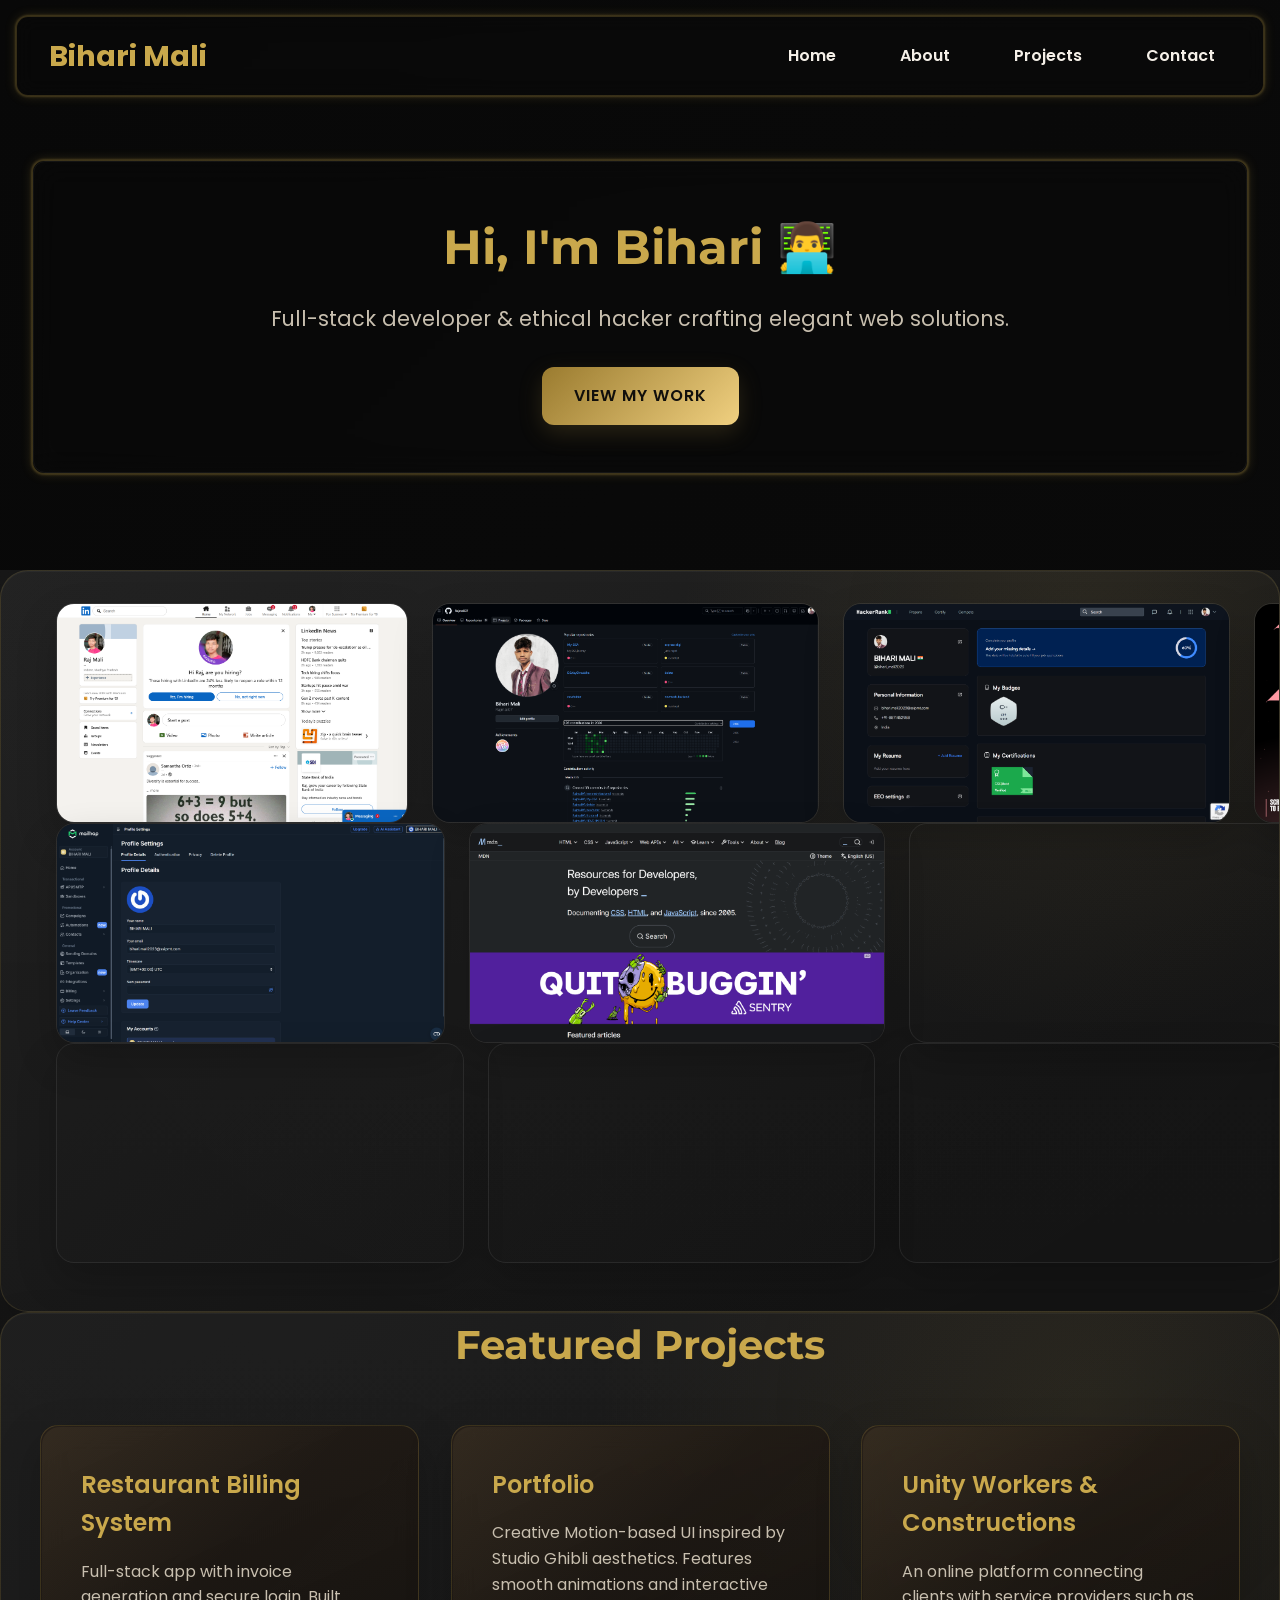
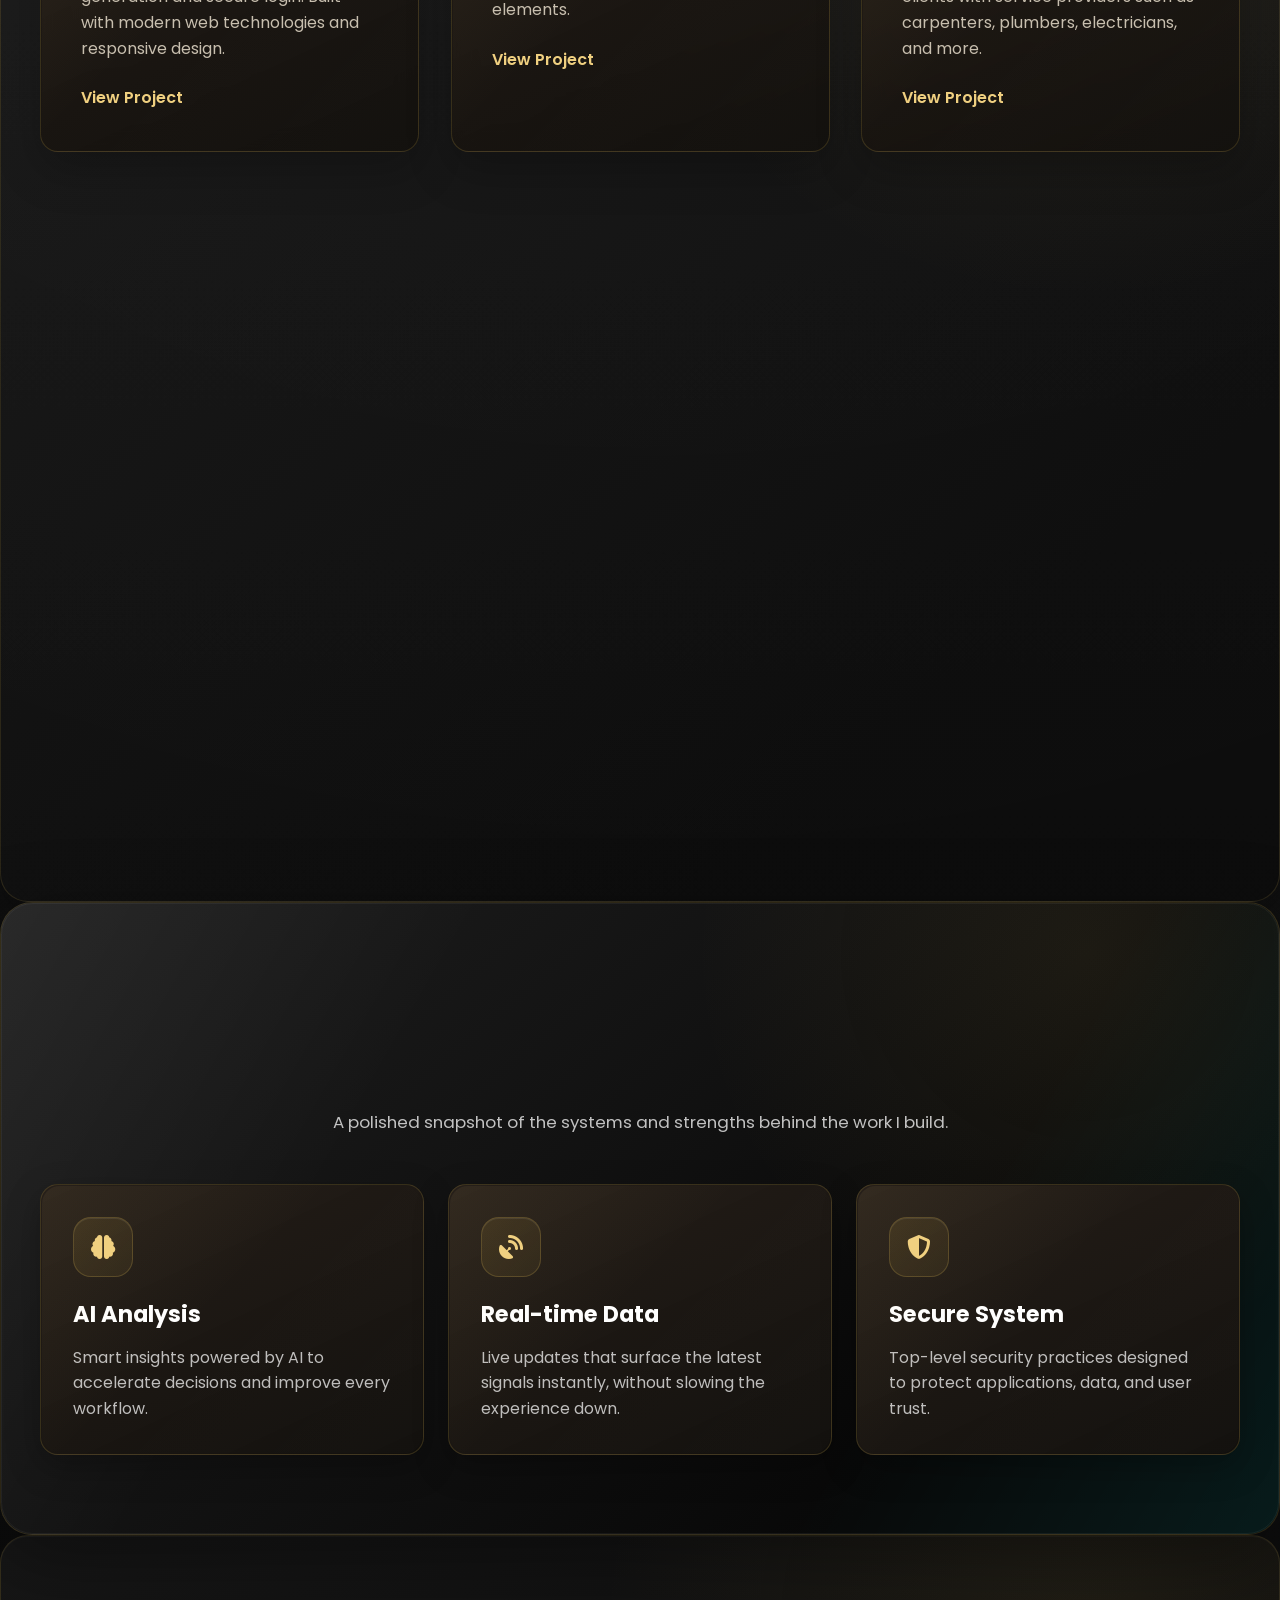
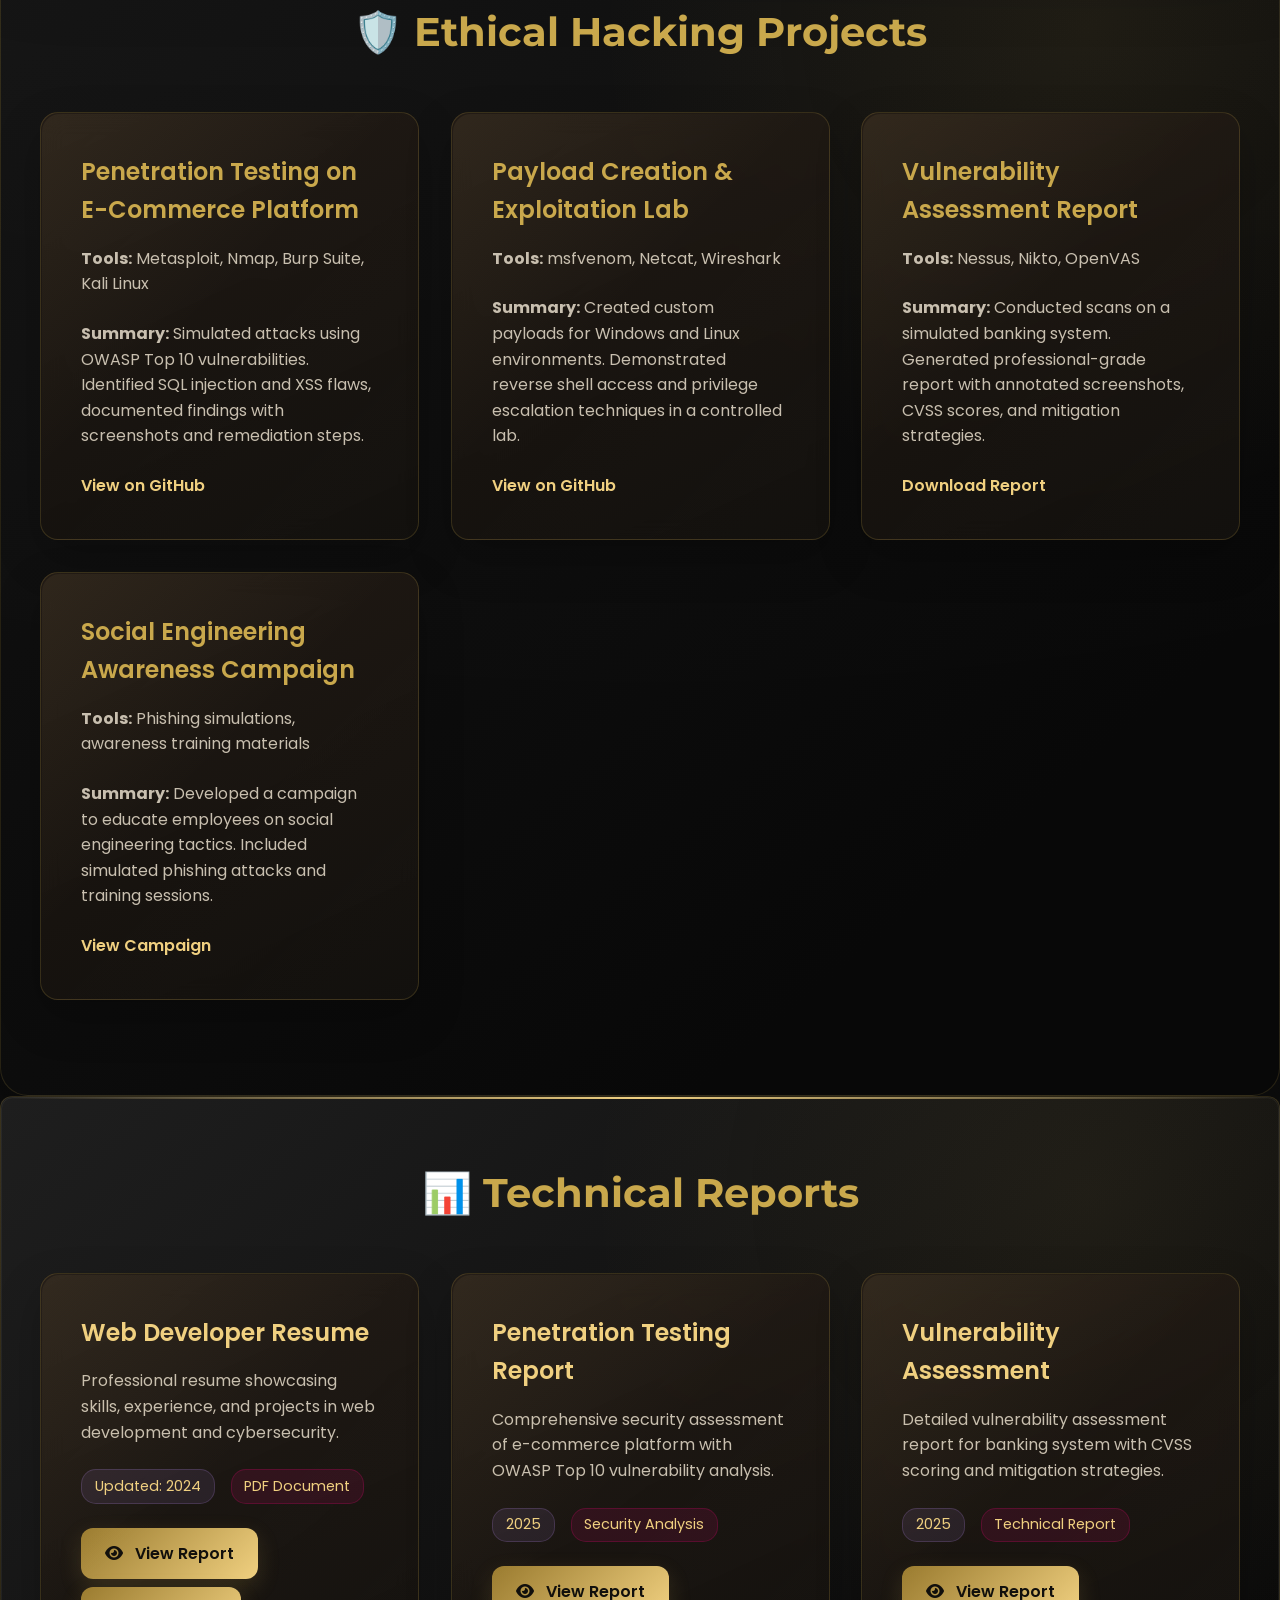
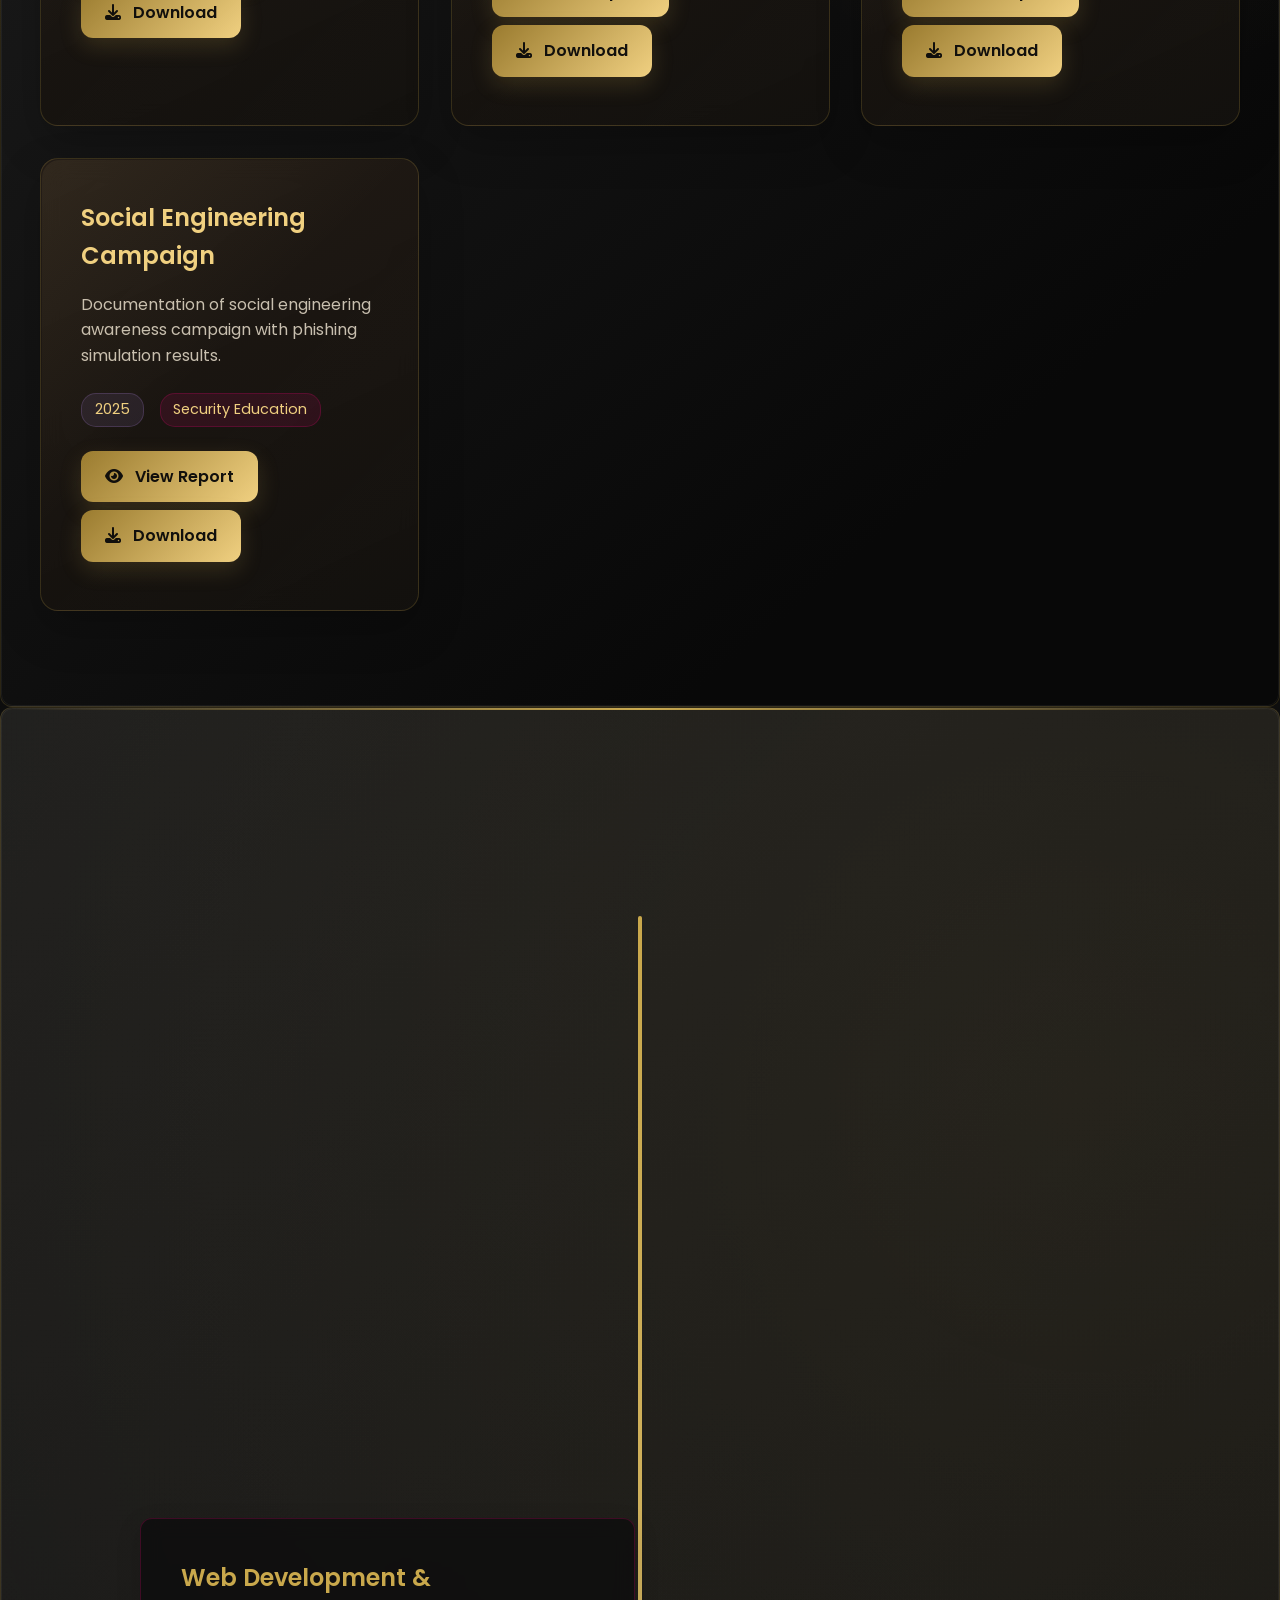
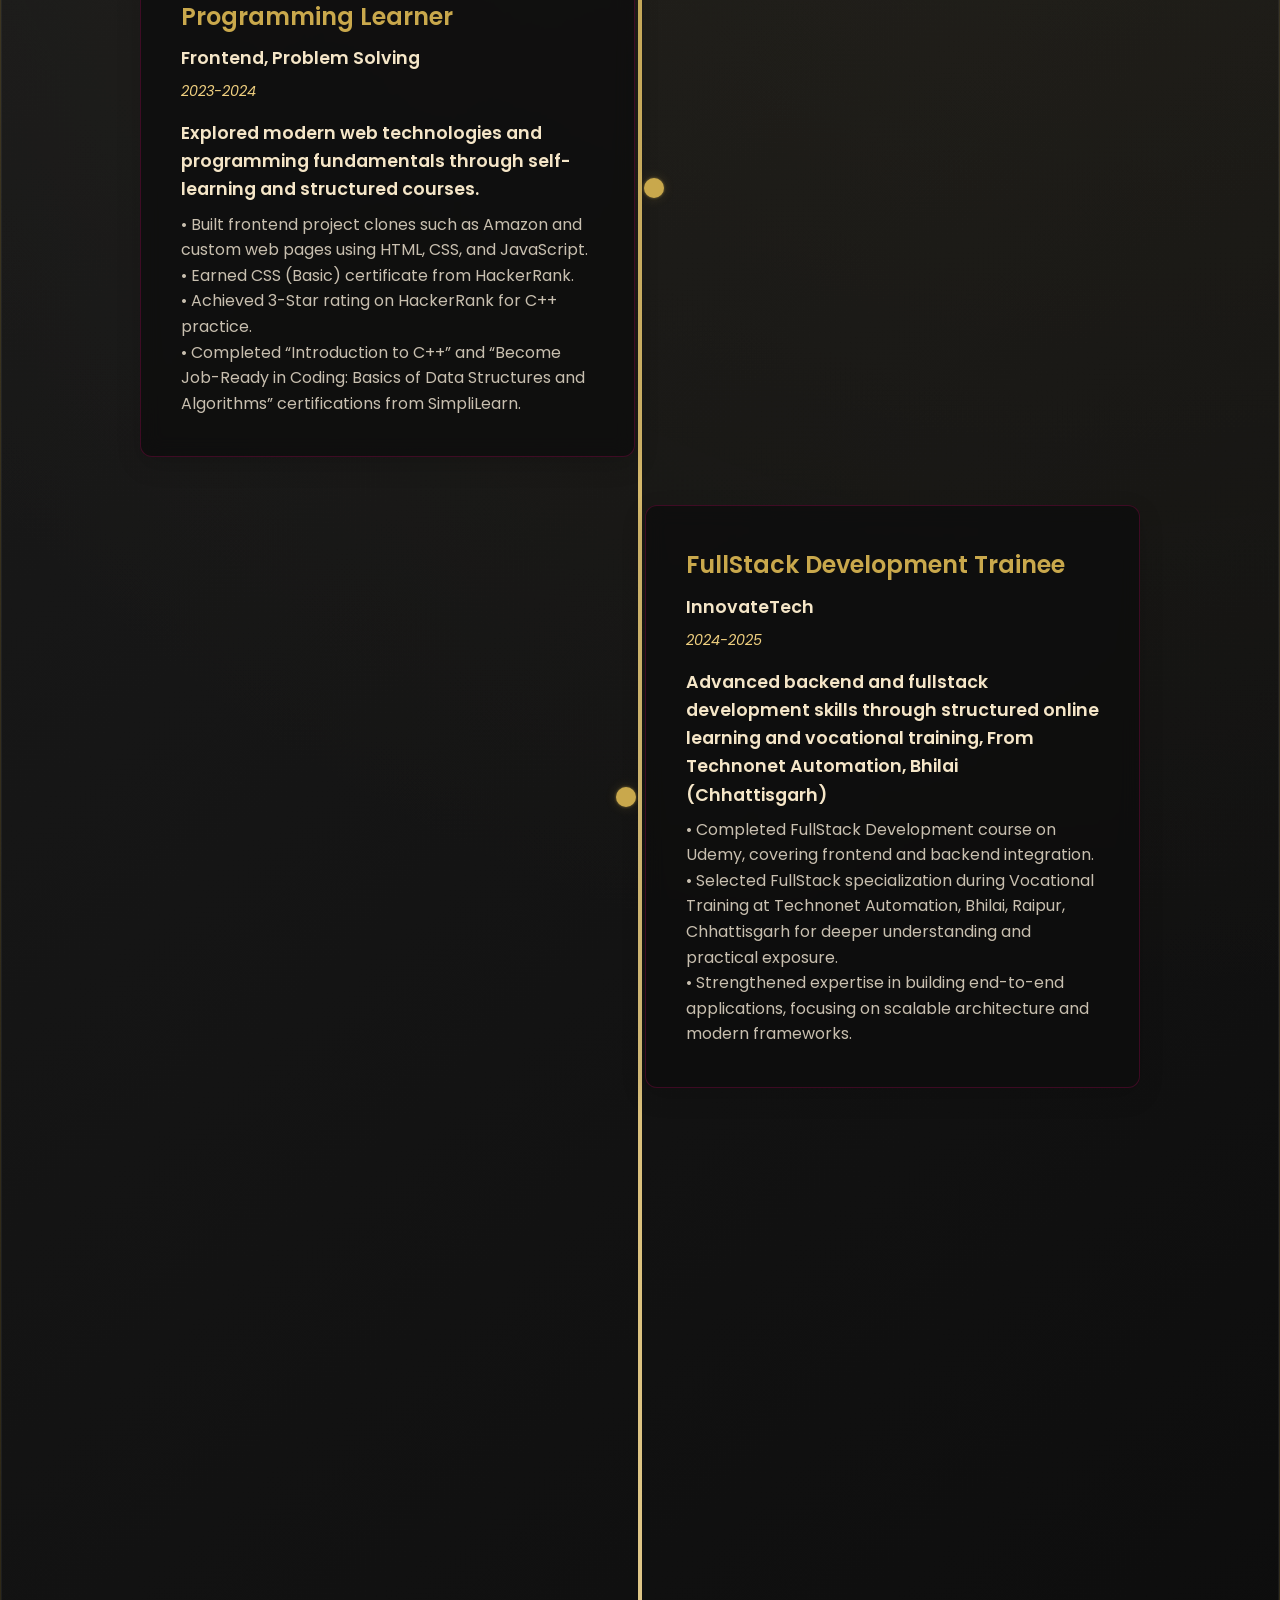
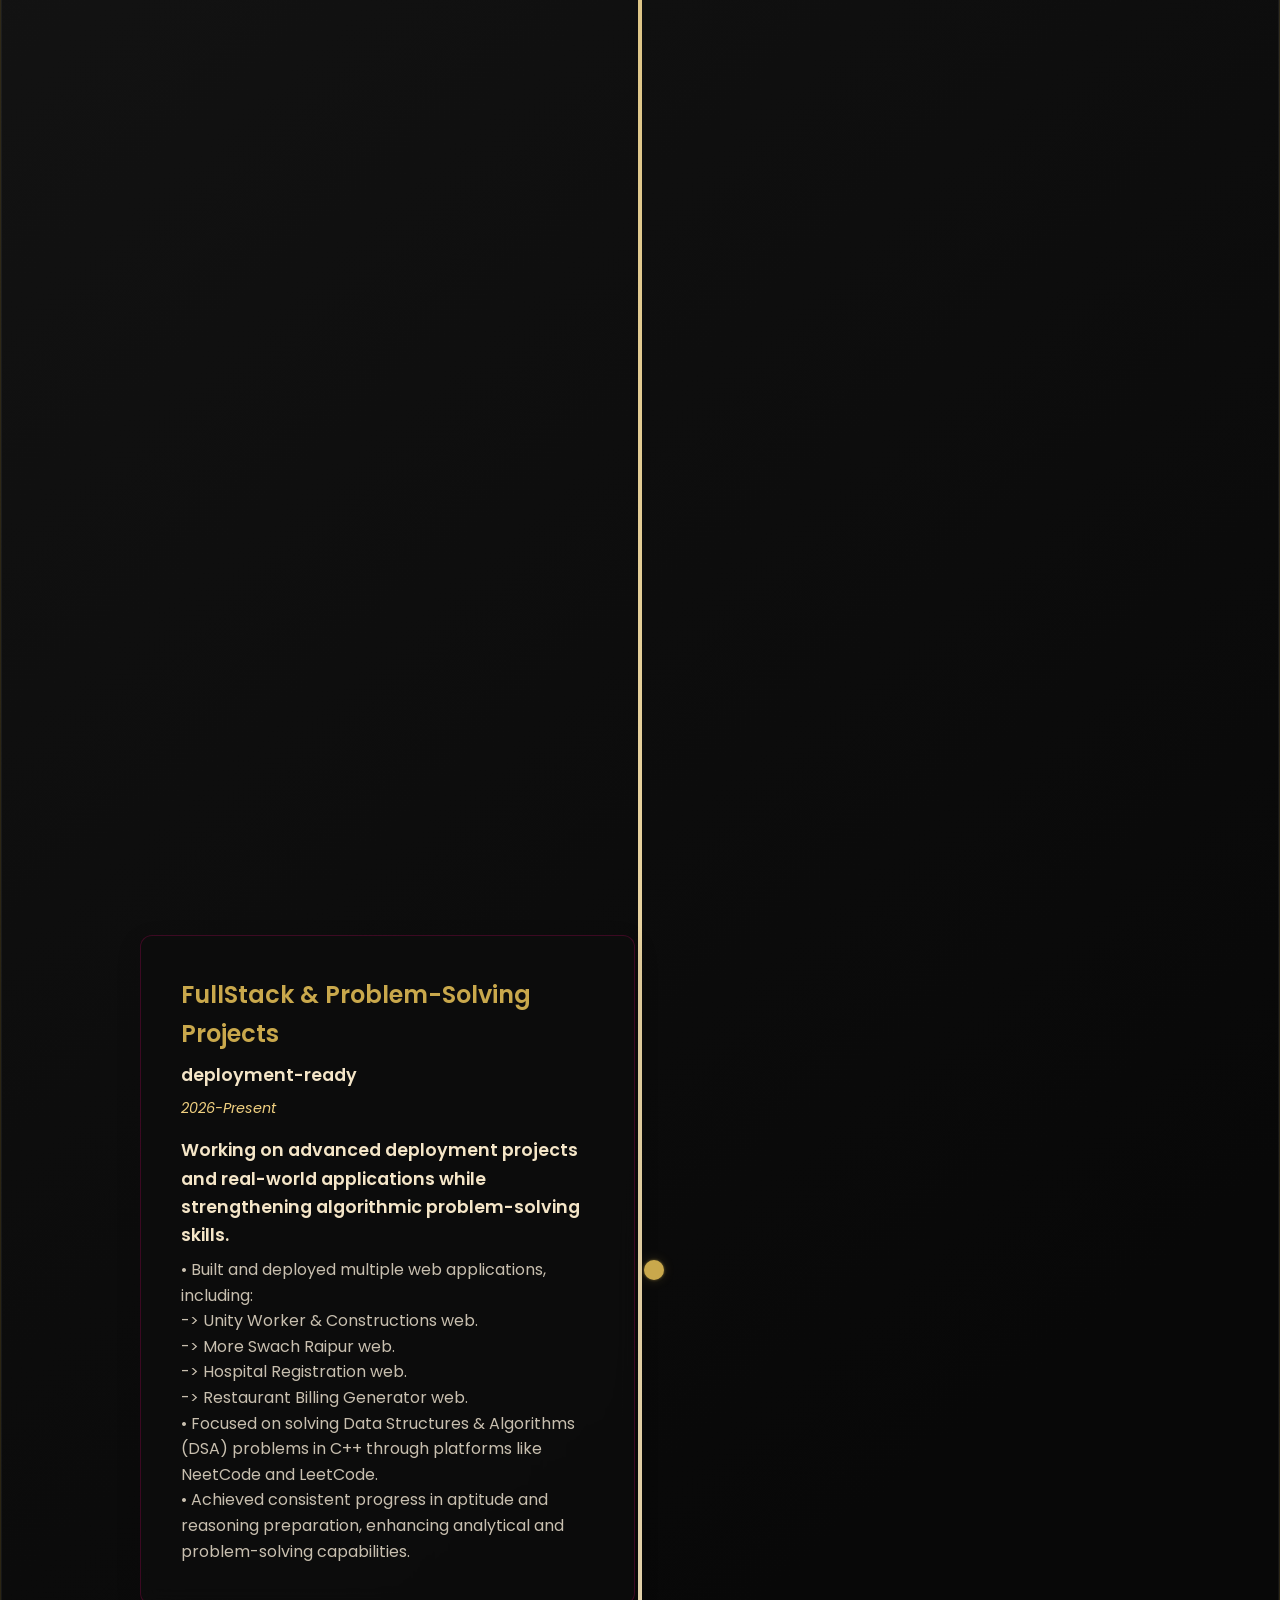
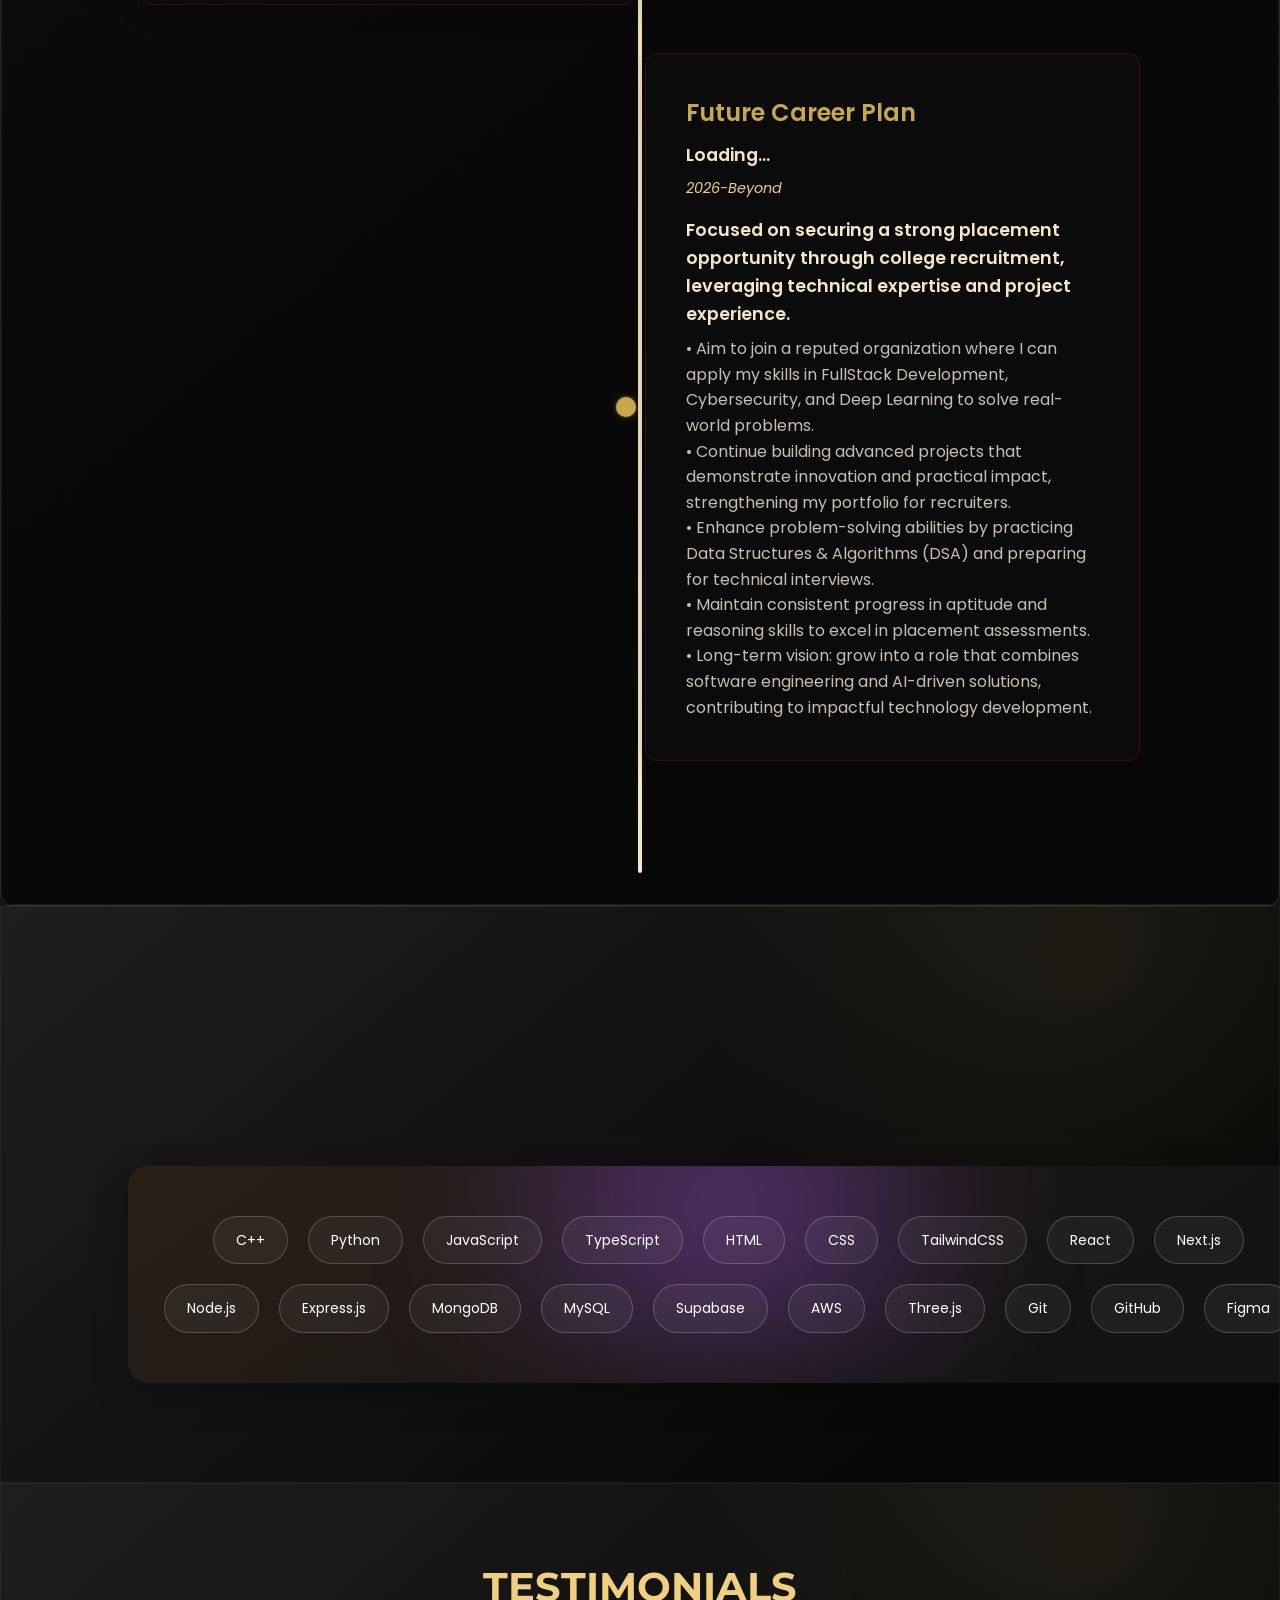
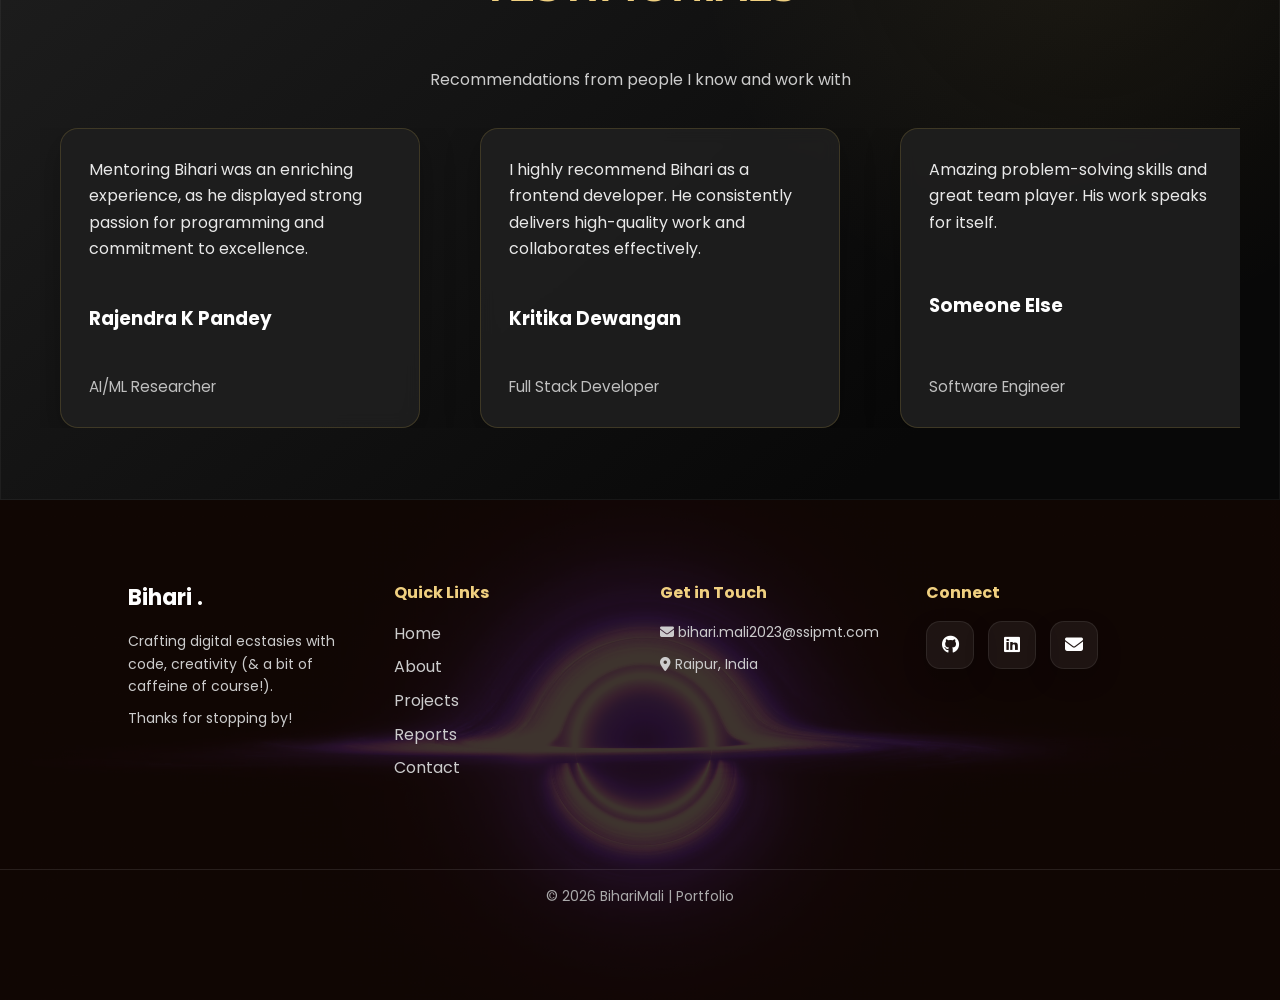
==== commit 2d0b92be: "first commit" ====
--- a/index.html
+++ b/index.html
@@ -12,7 +12,8 @@
   <meta name="twitter:card" content="summary_large_image" />
   <meta name="twitter:title" content="Bihari Mali - Full Stack Developer | Cybersecurity & AI Portfolio" />
   <meta name="twitter:description" content="Explore full-stack, cybersecurity, and AI projects by Bihari Mali." />
-  <link rel="stylesheet" href="style.css" />
+  <link rel="icon" href="mysoloimg.png">
+  <link rel="stylesheet" href="index.css" />
   <link href="https://fonts.googleapis.com/css2?family=Montserrat:wght@400;700&family=Poppins:wght@400;700&family=Orbitron&family=Rajdhani:wght@400;700&family=Roboto+Mono:wght@400;700&family=Fira+Code:wght@400;700&display=swap" rel="stylesheet">
   <link rel="stylesheet" href="https://cdnjs.cloudflare.com/ajax/libs/font-awesome/6.4.0/css/all.min.css">
 </head>
@@ -28,29 +29,21 @@
   </div>
   <header>
     <div class="header-video">
-      <video class="header-video-bg" autoplay muted loop playsinline>
-        <source src="Untitled video - Made with Clipchamp (5).mp4" type="video/mp4">
+      <video class="header-video-bg" data-src="Untitled video - Made with Clipchamp (5).mp4" preload="none" autoplay muted loop playsinline>
         Your browser does not support the video tag.
       </video>
     </div>
     <nav>
       <h1>Bihari Mali</h1>
-      <ul>
+      <ul id="primary-navigation">
         <li><a href="index.html">Home</a></li>
         <li><a href="about.html">About</a></li>
         <li><a href="projects.html">Projects</a></li>
         <li><a href="contact.html">Contact</a></li>
       </ul>
-      <div class="nav-tools">
-        <div class="nav-theme-switcher">
-          <i class="fas fa-palette nav-theme-icon" aria-hidden="true"></i>
-          <select id="theme-toggle" aria-label="Switch theme">
-            <option value="dark">Dark</option>
-            <option value="urban">Urban</option>
-            <option value="minimalist">Minimal</option>
-          </select>
-        </div>
-      </div>
+      <button class="nav-menu" type="button" aria-label="Open navigation menu" aria-expanded="false" aria-controls="primary-navigation">
+        <i class="fa-solid fa-bars" aria-hidden="true"></i>
+      </button>
     </nav>
 
     <section class="hero">
@@ -66,26 +59,26 @@
       <div class="section-inner">
     <!-- ROW 1 -->
     <div class="mosaic-row" id="mosaic-row-1">
-      <a class="mosaic-item" href="https://www.linkedin.com/in/bihari-mali/" target="_blank" rel="noopener noreferrer"><img src="Linkedin.png" alt="LinkedIn"></a>
-      <a class="mosaic-item" href="https://github.com/Rajmali07" target="_blank" rel="noopener noreferrer"><img src="github.png" alt="Github"></a>
-      <a class="mosaic-item" href="https://www.hackerrank.com/profile/bihari_mali2023" target="_blank" rel="noopener noreferrer"><img src="HackerRank.png" alt="HackerRank"></a>
-      <a class="mosaic-item" href="https://lenis.darkroom.engineering/" target="_blank" rel="noopener noreferrer"><img src="Lenis.png" alt="Lenis"></a>
+      <a class="mosaic-item" href="https://www.linkedin.com/in/bihari-mali/" target="_blank" rel="noopener noreferrer"><img src="Linkedin.png" alt="LinkedIn" loading="lazy" decoding="async"></a>
+      <a class="mosaic-item" href="https://github.com/Rajmali07" target="_blank" rel="noopener noreferrer"><img src="github.png" alt="Github" loading="lazy" decoding="async"></a>
+      <a class="mosaic-item" href="https://www.hackerrank.com/profile/bihari_mali2023" target="_blank" rel="noopener noreferrer"><img src="HackerRank.png" alt="HackerRank" loading="lazy" decoding="async"></a>
+      <a class="mosaic-item" href="https://lenis.darkroom.engineering/" target="_blank" rel="noopener noreferrer"><img src="Lenis.png" alt="Lenis" loading="lazy" decoding="async"></a>
     </div>
 
     <!-- ROW 2 -->
     <div class="mosaic-row" id="mosaic-row-2">
-      <a class="mosaic-item" href="https://mailtrap.io/" target="_blank" rel="noopener noreferrer"><img src="Mailtrap.png" alt="Mailtrap"></a>
-      <a class="mosaic-item" href="https://developer.mozilla.org/" target="_blank" rel="noopener noreferrer"><img src="MDN.png" alt="MDN"></a>
-      <a class="mosaic-item" href="https://www.mongodb.com/" target="_blank" rel="noopener noreferrer"><img src="Mongodb.png" alt="Mongodb"></a>
-      <a class="mosaic-item" href="https://www.netlify.com/" target="_blank" rel="noopener noreferrer"><img src="Netlify.png" alt="Netlify"></a>
+      <a class="mosaic-item" href="https://mailtrap.io/" target="_blank" rel="noopener noreferrer"><img src="Mailtrap.png" alt="Mailtrap" loading="lazy" decoding="async"></a>
+      <a class="mosaic-item" href="https://developer.mozilla.org/" target="_blank" rel="noopener noreferrer"><img src="MDN.png" alt="MDN" loading="lazy" decoding="async"></a>
+      <a class="mosaic-item" href="https://www.mongodb.com/" target="_blank" rel="noopener noreferrer"><img src="Mongodb.png" alt="Mongodb" loading="lazy" decoding="async"></a>
+      <a class="mosaic-item" href="https://www.netlify.com/" target="_blank" rel="noopener noreferrer"><img src="Netlify.png" alt="Netlify" loading="lazy" decoding="async"></a>
     </div>
 
     <!-- ROW 3 -->
     <div class="mosaic-row" id="mosaic-row-3">
-      <a class="mosaic-item" href="https://nodejs.org/" target="_blank" rel="noopener noreferrer"><img src="Nodejs.png" alt="Node.js"></a>
-      <a class="mosaic-item" href="https://www.postman.com/" target="_blank" rel="noopener noreferrer"><img src="Postman.png" alt="postman"></a>
-      <a class="mosaic-item" href="https://react.dev/" target="_blank" rel="noopener noreferrer"><img src="Reactjs.png" alt="React"></a>
-      <a class="mosaic-item" href="https://render.com/" target="_blank" rel="noopener noreferrer"><img src="Render.png" alt="render"></a>
+      <a class="mosaic-item" href="https://nodejs.org/" target="_blank" rel="noopener noreferrer"><img src="Nodejs.png" alt="Node.js" loading="lazy" decoding="async"></a>
+      <a class="mosaic-item" href="https://www.postman.com/" target="_blank" rel="noopener noreferrer"><img src="Postman.png" alt="postman" loading="lazy" decoding="async"></a>
+      <a class="mosaic-item" href="https://react.dev/" target="_blank" rel="noopener noreferrer"><img src="Reactjs.png" alt="React" loading="lazy" decoding="async"></a>
+      <a class="mosaic-item" href="https://render.com/" target="_blank" rel="noopener noreferrer"><img src="Render.png" alt="render" loading="lazy" decoding="async"></a>
     </div>
 
       </div>
@@ -480,8 +473,7 @@
 
 <footer class="footer">
   <!-- Video Background -->
-  <video class="footer-video" autoplay muted loop playsinline>
-    <source src="blackhole.webm" type="video/mp4">
+  <video class="footer-video" data-src="blackhole.webm" preload="none" autoplay muted loop playsinline>
   </video>
 
   <!-- Overlay -->
@@ -527,6 +519,6 @@
     <p>© 2026 BihariMali | Portfolio</p>
   </div>
 </footer>
-  <script src="script.js"></script>
+  <script type="module" src="index.js"></script>
 </body>
-</html>
+</html>
--- a/index.css
+++ b/index.css
@@ -0,0 +1,2387 @@
+/* ===== CSS VARIABLES FOR THEMES ===== */
+html {
+  scroll-behavior: smooth;
+}
+
+:root {
+  /* Casa Tupka palette from the supplied color reference. */
+  --gold: #C9A84C;
+  --gold-light: #F0D080;
+  --gold-muted: #DDB86E;
+  --gold-dark: #9A7B2F;
+  --gold-darkest: #8C6D2F;
+  --brown-dark: #462A01;
+  --gold-logo: #E2BE4A;
+  --gold-logo-light: #EBD261;
+  --gold-logo-pale: #FFFF95;
+  --gold-logo-soft: #F9EE80;
+  --gold-logo-warm: #F3E272;
+  --amber: #D4820A;
+  --copper: #B87333;
+  --orange: #FFB347;
+  --orange-bright: #FF9800;
+  --orange-deep: #FF8800;
+  --orange-red: #FF5500;
+  --red-orange: #FF3D00;
+  --yellow: #FFD700;
+  --black: #080808;
+  --black-pure: #000000;
+  --black-mid: #110F0C;
+  --black-warm: #140800;
+  --charcoal: #141414;
+  --charcoal-mid: #1E1E1E;
+  --black-border: #2A2018;
+  --ivory: #F5F0E8;
+  --ivory-dim: #C8BFAF;
+  --cream: #F5E6C8;
+  --text-muted: #DED5C6;
+  --white: #FFFFFF;
+  --white-soft: #F7F7F7;
+  --white-border: #DDDDDD;
+  --text-gray: #2F2F2F;
+  --text-gray-mid: #3A3A3A;
+  --text-gray-dark: #444444;
+  --text-gray-darker: #555555;
+  --text-gray-light: #CCCCCC;
+  --pale-blue: #DCE6FA;
+
+  --dark-bg-primary: var(--black);
+  --dark-bg-secondary: var(--charcoal);
+  --neon-pink: var(--gold);
+  --neon-pink-glow: 0 0 3px rgba(201, 168, 76, 0.55), 0 0 12px rgba(201, 168, 76, 0.2);
+  --lavender: var(--cream);
+  --electric-blue: var(--gold-light);
+  --text-primary: var(--ivory);
+  --text-secondary: var(--ivory-dim);
+  
+  /* Font Variables */
+  --font-primary: 'Poppins', sans-serif;
+  --font-secondary: 'Montserrat', sans-serif;
+  --font-futuristic: 'Orbitron', monospace;
+  --font-developer: 'Fira Code', monospace;
+  
+  /* Common Variables */
+  --border-radius: 12px;
+  --transition: transform 0.3s ease, background 0.3s ease, border-color 0.3s ease;
+  --box-shadow: 0 8px 25px rgba(0, 0, 0, 0.15);
+  --box-shadow-hover: 0 12px 35px rgba(0, 0, 0, 0.25);
+}
+
+/* ===== BASE STYLES ===== */
+* {
+  margin: 0;
+  padding: 0;
+  box-sizing: border-box;
+}
+
+body {
+  font-family: var(--font-primary);
+  line-height: 1.6;
+  background: linear-gradient(135deg, var(--dark-bg-primary), var(--dark-bg-secondary));
+  color: var(--text-primary);
+  min-height: 100vh;
+  overflow-x: hidden;
+}
+
+body.intro-active {
+  overflow: hidden;
+}
+
+/* ===== INTRO OVERLAY ===== */
+.intro-overlay {
+  position: fixed;
+  inset: 0;
+  z-index: 5000;
+  display: grid;
+  place-items: center;
+  background:
+    radial-gradient(circle at 50% 20%, rgba(136, 58, 255, 0.2), transparent 28%),
+    linear-gradient(180deg, #1b0626 0%, #14031d 50%, #0c0112 100%);
+  opacity: 1;
+  visibility: visible;
+  transition: opacity 0.9s ease, visibility 0.9s ease;
+}
+
+.intro-overlay::before,
+.intro-overlay::after {
+  content: "";
+  position: absolute;
+  inset: 0;
+  pointer-events: none;
+}
+
+.intro-overlay::before {
+  background:
+    radial-gradient(circle, rgba(255, 255, 255, 0.65) 1px, transparent 1.5px);
+  background-size: 96px 96px;
+  opacity: 0.22;
+}
+
+.intro-overlay::after {
+  background:
+    linear-gradient(90deg, transparent, rgba(183, 123, 255, 0.08), transparent);
+  transform: translateX(-100%);
+  animation: introSweep 2.8s ease-in-out infinite;
+}
+
+.intro-overlay.is-hidden {
+  opacity: 0;
+  visibility: hidden;
+}
+
+.intro-stars {
+  position: absolute;
+  inset: 0;
+  background:
+    radial-gradient(circle at 10% 20%, rgba(255, 255, 255, 0.9) 0 1px, transparent 2px),
+    radial-gradient(circle at 30% 65%, rgba(255, 255, 255, 0.7) 0 1px, transparent 2px),
+    radial-gradient(circle at 50% 40%, rgba(255, 255, 255, 0.75) 0 1px, transparent 2px),
+    radial-gradient(circle at 70% 75%, rgba(255, 255, 255, 0.7) 0 1px, transparent 2px),
+    radial-gradient(circle at 85% 28%, rgba(255, 255, 255, 0.8) 0 1px, transparent 2px);
+  opacity: 0.3;
+  animation: introTwinkle 4s ease-in-out infinite;
+}
+
+.intro-content {
+  position: relative;
+  z-index: 1;
+  text-align: center;
+  width: min(760px, calc(100vw - 3rem));
+  padding: 2rem;
+}
+
+.intro-kicker {
+  margin-bottom: 1rem;
+  color: rgba(255, 255, 255, 0.72);
+  letter-spacing: 0.08em;
+  text-transform: uppercase;
+  font-size: 0.95rem;
+}
+
+.intro-title {
+  margin-bottom: 1rem;
+  font-family: var(--font-secondary);
+  font-size: clamp(2.6rem, 6vw, 5rem);
+  color: #ffffff;
+  text-shadow: 0 0 30px rgba(255, 255, 255, 0.08);
+}
+
+.intro-title span,
+.intro-role-line span {
+  color: #c896ff;
+  text-shadow: 0 0 24px rgba(200, 150, 255, 0.35);
+}
+
+.intro-role-line {
+  margin-bottom: 1rem;
+  font-size: clamp(1.4rem, 3.4vw, 2.5rem);
+  color: #f4efff;
+}
+
+.intro-note {
+  max-width: 640px;
+  margin: 0 auto;
+  color: rgba(255, 255, 255, 0.76);
+  font-size: 1.05rem;
+}
+
+@keyframes introTwinkle {
+  0%, 100% { opacity: 0.2; }
+  50% { opacity: 0.4; }
+}
+
+@keyframes introSweep {
+  0% { transform: translateX(-100%); opacity: 0; }
+  20% { opacity: 1; }
+  60% { opacity: 0.4; }
+  100% { transform: translateX(100%); opacity: 0; }
+}
+
+/* ===== HEADER & NAVIGATION ===== */
+header {
+  position: relative;
+  color: var(--text-primary);
+  padding: 2rem;
+  text-align: center;
+  overflow: hidden;
+  min-height: 400px;
+  display: flex;
+  flex-direction: column;
+  justify-content: center;
+}
+
+.header-video {
+  position: absolute;
+  top: 0;
+  left: 0;
+  width: 100%;
+  height: 100%;
+  z-index: -1;
+  opacity: 1;
+  filter: brightness(1) contrast(1);
+}
+
+.header-video-bg {
+  width: 100%;
+  height: 100%;
+  object-fit: cover;
+}
+
+nav {
+  position: relative;
+  z-index: 3;
+  background: rgba(13, 13, 13, 0.1);
+  backdrop-filter: blur(10px);
+  padding: 1rem 2rem;
+  border-radius: var(--border-radius);
+  margin-bottom: 2rem;
+  display: flex;
+  justify-content: space-between;
+  align-items: center;
+  gap: 1rem;
+  border: 1px solid rgba(255, 0, 127, 0.2);
+  box-shadow: var(--neon-pink-glow);
+}
+
+nav h1 {
+  font-size: 1.8rem;
+  font-weight: 700;
+  color: var(--neon-pink);
+  text-shadow: var(--neon-pink-glow);
+}
+
+nav ul {
+  list-style: none;
+  display: flex;
+  gap: 2rem;
+  margin-left: auto;
+}
+
+nav a {
+  color: var(--text-primary);
+  text-decoration: none;
+  font-weight: 600;
+  padding: 0.5rem 1rem;
+  border-radius: 6px;
+  transition: var(--transition);
+  position: relative;
+}
+.nav-menu {
+  font-size: 35px;
+  font-weight: 500;
+  color: var(--text-primary);
+  text-decoration: none;
+  font-weight: 600;
+  padding: 0.5rem 1rem;
+  border-radius: 6px;
+  transition: var(--transition);
+  position: relative;
+}
+@media (width: 450) {
+  .nav-menu {
+    display: contents;
+  }
+}
+.nav-menu i:hover {
+  color: var(--neon-pink);
+  text-shadow: var(--neon-pink-glow);
+}
+nav a:hover {
+  color: var(--neon-pink);
+  text-shadow: var(--neon-pink-glow);
+}
+
+nav a::after {
+  content: '';
+  position: absolute;
+  bottom: -2px;
+  left: 50%;
+  width: 0;
+  height: 2px;
+  background: var(--neon-pink);
+  transition: var(--transition);
+  transform: translateX(-50%);
+}
+
+nav a:hover::after {
+  width: 80%;
+  box-shadow: var(--neon-pink-glow);
+}
+
+/* ===== HERO SECTION ===== */
+.hero {
+  position: relative;
+  z-index: 2;
+  background: rgba(13, 13, 13, 0.1);
+  backdrop-filter: blur(15px);
+  padding: 3rem;
+  border-radius: var(--border-radius);
+  margin-top: 2rem;
+  border: 1px solid rgba(255, 0, 127, 0.3);
+  box-shadow: var(--neon-pink-glow);
+}
+
+.hero h2 {
+  font-size: 3rem;
+  font-weight: 700;
+  margin-bottom: 1rem;
+  color: var(--neon-pink);
+  text-shadow: var(--neon-pink-glow);
+}
+
+.hero p {
+  font-size: 1.3rem;
+  margin-bottom: 2rem;
+  color: var(--text-secondary);
+}
+
+.btn {
+  display: inline-block;
+  padding: 1rem 2rem;
+  background: linear-gradient(135deg, var(--neon-pink), var(--lavender));
+  color: var(--text-primary);
+  text-decoration: none;
+  border-radius: var(--border-radius);
+  font-weight: 600;
+  border: none;
+  cursor: pointer;
+  transition: var(--transition);
+  text-transform: uppercase;
+  letter-spacing: 1px;
+  box-shadow: var(--neon-pink-glow);
+}
+
+.btn:hover {
+  transform: translateY(-2px);
+  box-shadow: 0 0 10px var(--neon-pink), 0 0 20px var(--neon-pink);
+  background: linear-gradient(135deg, var(--lavender), var(--neon-pink));
+}
+
+/* ===== MAIN CONTENT ===== */
+main {
+  padding: 4rem 2rem;
+  max-width: 1200px;
+  margin: 0 auto;
+ 
+}
+
+section {
+  margin-bottom: 4rem;
+}
+
+section h2 {
+  font-size: 2.5rem;
+  text-align: center;
+  margin-bottom: 3rem;
+  color: var(--neon-pink);
+  text-shadow: var(--neon-pink-glow);
+  font-family: var(--font-secondary);
+}
+
+/* ===== PROJECT GRID ===== */
+.project-grid {
+  display: grid;
+  grid-template-columns: repeat(auto-fit, minmax(350px, 1fr));
+  gap: 2rem;
+  margin: 2rem 0;
+}
+
+.project-card {
+  background: linear-gradient(135deg, rgba(26, 26, 46, 0.8), rgba(13, 13, 13, 0.9));
+  padding: 2.5rem;
+  border-radius: var(--border-radius);
+  box-shadow: var(--box-shadow);
+  transition: var(--transition);
+  border: 1px solid rgba(255, 0, 127, 0.2);
+  backdrop-filter: blur(10px);
+  position: relative;
+  overflow: hidden;
+}
+
+.project-card::before {
+  content: '';
+  position: absolute;
+  top: 0;
+  left: -100%;
+  width: 100%;
+  height: 100%;
+  background: linear-gradient(90deg, transparent, rgba(255, 0, 127, 0.1), transparent);
+  transition: var(--transition);
+  pointer-events: none;
+}
+
+.project-card:hover {
+  transform: translateY(-8px);
+  box-shadow: var(--box-shadow-hover), var(--neon-pink-glow);
+  border-color: var(--neon-pink);
+}
+
+.project-card:hover::before {
+  left: 100%;
+}
+
+.project-card h3 {
+  color: var(--neon-pink);
+  font-size: 1.5rem;
+  margin-bottom: 1rem;
+  font-weight: 600;
+  text-shadow: 0 0 5px var(--neon-pink);
+  position: relative;
+  z-index: 2;
+}
+
+.project-card p {
+  color: var(--text-secondary);
+  line-height: 1.6;
+  margin-bottom: 1.5rem;
+  position: relative;
+  z-index: 2;
+}
+
+.project-card a {
+  color: var(--electric-blue);
+  text-decoration: none;
+  font-weight: 600;
+  transition: var(--transition);
+  display: inline-block;
+  position: relative;
+  z-index: 3;
+}
+
+.project-card a:hover {
+  color: var(--lavender);
+  text-shadow: 0 0 10px var(--lavender);
+}
+
+/* ===== REPORTS SECTION ===== */
+.reports-section {
+  background: linear-gradient(135deg, rgba(26, 26, 46, 0.8), rgba(13, 13, 13, 0.9));
+  padding: 4rem 2rem;
+  border-radius: var(--border-radius);
+  margin: 4rem 0;
+  border: 1px solid rgba(0, 191, 255, 0.2);
+  backdrop-filter: blur(10px);
+  position: relative;
+  overflow: hidden;
+}
+
+.reports-section::before {
+  content: '';
+  position: absolute;
+  top: 0;
+  left: 0;
+  right: 0;
+  height: 2px;
+  background: linear-gradient(90deg, transparent, var(--electric-blue), transparent);
+  animation: neonPulse 3s ease-in-out infinite;
+}
+
+.reports-grid {
+  display: grid;
+  grid-template-columns: repeat(auto-fit, minmax(350px, 1fr));
+  gap: 2rem;
+  margin: 2rem 0;
+}
+
+.report-card {
+  background: linear-gradient(135deg, rgba(26, 26, 46, 0.8), rgba(13, 13, 13, 0.9));
+  padding: 2.5rem;
+  border-radius: var(--border-radius);
+  box-shadow: var(--box-shadow);
+  transition: var(--transition);
+  border: 1px solid rgba(0, 191, 255, 0.2);
+  backdrop-filter: blur(10px);
+  position: relative;
+  overflow: hidden;
+}
+
+.report-card::before {
+  content: '';
+  position: absolute;
+  top: 0;
+  left: -100%;
+  width: 100%;
+  height: 100%;
+  background: linear-gradient(90deg, transparent, rgba(0, 191, 255, 0.1), transparent);
+  transition: var(--transition);
+}
+
+.report-card:hover {
+  transform: translateY(-8px);
+  box-shadow: var(--box-shadow-hover), 0 0 20px rgba(0, 191, 255, 0.3);
+  border-color: var(--electric-blue);
+}
+
+.report-card:hover::before {
+  left: 100%;
+}
+
+.report-card h3 {
+  color: var(--electric-blue);
+  font-size: 1.5rem;
+  margin-bottom: 1rem;
+  font-weight: 600;
+  text-shadow: 0 0 5px var(--electric-blue);
+}
+
+.report-card p {
+  color: var(--text-secondary);
+  line-height: 1.6;
+  margin-bottom: 1.5rem;
+}
+
+.report-meta {
+  display: flex;
+  gap: 1rem;
+  margin-bottom: 1.5rem;
+  flex-wrap: wrap;
+}
+
+.report-date {
+  color: var(--lavender);
+  font-size: 0.9rem;
+  background: rgba(179, 136, 235, 0.1);
+  padding: 0.3rem 0.8rem;
+  border-radius: 15px;
+  border: 1px solid rgba(179, 136, 235, 0.2);
+}
+
+.report-type {
+  color: var(--neon-pink);
+  font-size: 0.9rem;
+  background: rgba(255, 0, 127, 0.1);
+  padding: 0.3rem 0.8rem;
+  border-radius: 15px;
+  border: 1px solid rgba(255, 0, 127, 0.2);
+}
+
+.report-btn {
+  display: inline-block;
+  padding: 0.8rem 1.5rem;
+  background: linear-gradient(135deg, var(--electric-blue), var(--lavender));
+  color: var(--text-primary);
+  text-decoration: none;
+  border-radius: var(--border-radius);
+  font-weight: 600;
+  border: none;
+  cursor: pointer;
+  transition: var(--transition);
+  margin-right: 0.5rem;
+  margin-bottom: 0.5rem;
+  box-shadow: 0 0 10px rgba(0, 191, 255, 0.3);
+}
+
+.report-btn:hover {
+  transform: translateY(-2px);
+  box-shadow: 0 0 15px var(--electric-blue), 0 0 25px var(--electric-blue);
+  background: linear-gradient(135deg, var(--lavender), var(--electric-blue));
+}
+
+.report-btn.download {
+  background: linear-gradient(135deg, var(--neon-pink), var(--lavender));
+  box-shadow: 0 0 10px rgba(255, 0, 127, 0.3);
+}
+
+.report-btn.download:hover {
+  box-shadow: 0 0 15px var(--neon-pink), 0 0 25px var(--neon-pink);
+  background: linear-gradient(135deg, var(--lavender), var(--neon-pink));
+}
+
+.report-btn.coming-soon {
+  background: linear-gradient(135deg, #666, #999);
+  box-shadow: 0 0 10px rgba(102, 102, 102, 0.3);
+  cursor: not-allowed;
+}
+
+.report-btn.coming-soon:hover {
+  transform: none;
+  box-shadow: 0 0 10px rgba(102, 102, 102, 0.3);
+  background: linear-gradient(135deg, #666, #999);
+}
+
+.report-btn i {
+  margin-right: 0.5rem;
+}
+
+/* ===== EXPERIENCE SECTION ===== */
+.experience {
+  background: linear-gradient(135deg, rgba(26, 26, 46, 0.8), rgba(13, 13, 13, 0.9));
+  padding: 4rem 2rem;
+  border-radius: var(--border-radius);
+  margin: 4rem 0;
+  border: 1px solid rgba(255, 0, 127, 0.2);
+  backdrop-filter: blur(10px);
+  position: relative;
+  overflow: hidden;
+}
+
+.experience::before {
+  content: '';
+  position: absolute;
+  top: 0;
+  left: 0;
+  right: 0;
+  height: 2px;
+  background: linear-gradient(90deg, transparent, var(--neon-pink), transparent);
+  animation: neonPulse 3s ease-in-out infinite;
+}
+
+.timeline {
+  position: relative;
+  padding: 2rem 0;
+  max-width: 1320px;
+  margin: 0 auto;
+}
+
+.timeline::before {
+  content: '';
+  position: absolute;
+  left: 50%;
+  transform: translateX(-50%);
+  width: 4px;
+  height: 100%;
+  background: linear-gradient(to bottom, var(--neon-pink), var(--lavender));
+  border-radius: 2px;
+}
+
+.timeline-item {
+  position: relative;
+  margin: 3rem 0;
+  width: 49.5%;
+  padding: 2.5rem;
+  background: rgba(13, 13, 13, 0.8);
+  border-radius: var(--border-radius);
+  box-shadow: var(--box-shadow);
+  transition: var(--transition);
+  border: 1px solid rgba(255, 0, 127, 0.2);
+  backdrop-filter: blur(10px);
+}
+
+.timeline-item:nth-child(odd) {
+  margin-left: auto;
+}
+
+.timeline-item:nth-child(even) {
+  margin-right: auto;
+}
+
+.timeline-item::before {
+  content: '';
+  position: absolute;
+  top: 50%;
+  width: 20px;
+  height: 20px;
+  background: var(--neon-pink);
+  border-radius: 50%;
+  box-shadow: var(--neon-pink-glow);
+  transform: translateY(-50%);
+}
+
+.timeline-item:nth-child(odd)::before {
+  left: -30px;
+}
+
+.timeline-item:nth-child(even)::before {
+  right: -30px;
+}
+
+.timeline-item:hover {
+  transform: translateY(-5px);
+  box-shadow: var(--box-shadow-hover), var(--neon-pink-glow);
+  border-color: var(--neon-pink);
+}
+
+.timeline-content h3 {
+  color: var(--neon-pink);
+  font-size: 1.5rem;
+  margin-bottom: 0.5rem;
+  font-weight: 600;
+  text-shadow: 0 0 5px var(--neon-pink);
+}
+
+.timeline-content .company {
+  color: var(--lavender);
+  font-weight: 600;
+  font-size: 1.1rem;
+  margin-bottom: 0.5rem;
+  display: block;
+}
+
+.timeline-content .date {
+  color: var(--electric-blue);
+  font-style: italic;
+  margin-bottom: 1rem;
+  display: block;
+  font-size: 0.9rem;
+}
+
+.timeline-content p {
+  color: var(--text-secondary);
+  line-height: 1.6;
+  margin-bottom: 0;
+}
+
+/* ===== SKILLS SECTION ===== */
+.skills {
+  padding: 100px 10%;
+  text-align: center;
+  background: radial-gradient(circle at top, #1a0033, #0a0014);
+  color: white;
+}
+
+.skills-title {
+  font-size: 40px;
+  letter-spacing: 2px;
+  color: #c084fc;
+  margin-bottom: 10px;
+}
+
+.skills-subtitle {
+  color: #ccc;
+  margin-bottom: 60px;
+  font-size: 16px;
+}
+
+/* glowing spotlight box */
+.skills-wrapper {
+  position: relative;
+  padding: 50px 30px;
+  border-radius: 20px;
+  background: linear-gradient(145deg, #1a0033, #0a0014);
+  box-shadow: 0 0 80px rgba(168, 85, 247, 0.3);
+  overflow: hidden;
+}
+
+/* light glow effect */
+.skills-wrapper::before {
+  content: "";
+  position: absolute;
+  top: -50%;
+  left: 50%;
+  transform: translateX(-50%);
+  width: 500px;
+  height: 300px;
+  background: radial-gradient(circle, rgba(168, 85, 247, 0.4), transparent);
+  filter: blur(60px);
+}
+
+/* skills pills */
+.skills-list {
+  display: flex;
+  flex-wrap: wrap;
+  justify-content: center;
+  gap: 20px;
+  position: relative;
+  z-index: 1;
+}
+
+.skills-list span {
+  padding: 12px 22px;
+  border-radius: 999px;
+  border: 1px solid rgba(255, 255, 255, 0.2);
+  background: rgba(255, 255, 255, 0.05);
+  backdrop-filter: blur(10px);
+  font-size: 14px;
+  transition: transform 0.3s ease, background 0.3s ease, border-color 0.3s ease;
+  cursor: pointer;
+}
+
+/* hover effect */
+.skills-list span:hover {
+  background: linear-gradient(135deg, #a855f7, #6d28d9);
+  box-shadow: 0 0 15px #a855f7;
+  transform: translateY(-3px) scale(1.05);
+}
+
+/* ===== MAIN VIDEO BACKGROUND ===== */
+
+/* ===== FOOTER ===== */
+.footer {
+  position: relative;
+  height: 500px;
+  overflow: hidden;
+  color: white;
+}
+
+/* video */
+.footer-video {
+  position: absolute;
+  width: 100%;
+  height: 100%;
+  object-fit: cover;
+  top: 0;
+  left: 0;
+  z-index: 1;
+}
+
+/* dark overlay */
+.footer-overlay {
+  position: absolute;
+  width: 100%;
+  height: 100%;
+  background: rgba(0, 0, 20, 0.7);
+  z-index: 2;
+}
+
+/* content */
+.footer-content {
+  position: relative;
+  z-index: 3;
+  display: grid;
+  grid-template-columns: repeat(4, 1fr);
+  padding: 80px 10%;
+  gap: 40px;
+}
+
+/* columns */
+.footer-col h3 {
+  font-size: 22px;
+  margin-bottom: 15px;
+}
+
+.footer-col h4 {
+  margin-bottom: 15px;
+  color: #c084fc;
+}
+
+.footer-col p {
+  font-size: 14px;
+  color: #ccc;
+  margin-bottom: 10px;
+}
+
+.footer-col a {
+  display: block;
+  color: #ccc;
+  margin-bottom: 8px;
+  text-decoration: none;
+}
+
+.footer-col a:hover {
+  color: #a855f7;
+}
+
+/* icons */
+.socials a {
+  width: 48px;
+  height: 48px;
+  display: inline-flex;
+  align-items: center;
+  justify-content: center;
+  margin-right: 10px;
+  border-radius: 14px;
+  color: #ffffff;
+  text-decoration: none;
+  background: rgba(255, 255, 255, 0.06);
+  border: 1px solid rgba(255, 255, 255, 0.08);
+  box-shadow: 0 10px 24px rgba(0, 0, 0, 0.18);
+  transition: transform 0.25s ease, border-color 0.25s ease;
+}
+
+.socials a:hover {
+  transform: translateY(-4px);
+  color: #17c7ff;
+  border-color: rgba(23, 199, 255, 0.35);
+  box-shadow:
+    0 0 18px rgba(23, 199, 255, 0.18),
+    0 14px 28px rgba(0, 0, 0, 0.24);
+}
+
+.socials i {
+  font-size: 18px;
+  cursor: pointer;
+}
+
+.socials i:hover {
+  color: #a855f7;
+}
+
+/* bottom */
+.footer-bottom {
+  position: relative;
+  z-index: 3;
+  text-align: center;
+  padding: 15px;
+  border-top: 1px solid rgba(255,255,255,0.1);
+  font-size: 14px;
+  color: #aaa;
+}
+
+/* ===== RESPONSIVE DESIGN ===== */
+@media (max-width: 768px) {
+  .project-grid {
+    grid-template-columns: 1fr;
+    gap: 1.5rem;
+  }
+  
+  .reports-grid {
+    grid-template-columns: 1fr;
+    gap: 1.5rem;
+  }
+  
+  .project-card,
+.report-card {
+    padding: 2rem;
+  }
+  
+  nav {
+    flex-direction: column;
+    gap: 1rem;
+    padding: 1rem;
+  }
+  
+  nav ul {
+    gap: 1rem;
+    flex-wrap: wrap;
+    justify-content: center;
+  }
+  
+  .hero h2 {
+    font-size: 2.5rem;
+  }
+  
+  .hero {
+    padding: 2rem;
+  }
+
+  .feature-grid {
+    grid-template-columns: 1fr;
+  }
+
+  .feature-section {
+    padding: 4rem 1.25rem;
+  }
+  
+  /* Reports Section Responsive */
+  .reports-section {
+    padding: 2rem 1rem;
+  }
+  
+  .report-meta {
+    flex-direction: column;
+    gap: 0.5rem;
+  }
+  
+  /* Experience Section Responsive */
+  .timeline::before {
+    left: 20px;
+    transform: none;
+  }
+  
+  .timeline-item {
+    width: calc(100% - 60px);
+    margin: 2rem 0;
+    padding: 2rem;
+  }
+  
+  .timeline-item:nth-child(odd),
+.timeline-item:nth-child(even) {
+    margin-left: 60px;
+    margin-right: 0;
+  }
+  
+  .timeline-item:nth-child(odd)::before,
+.timeline-item:nth-child(even)::before {
+    left: -40px;
+    right: auto;
+  }
+}
+
+@media (orientation: landscape) and (max-height: 600px) and (min-width: 600px) {
+  #skills.skills {
+    padding: 3rem 0;
+  }
+
+  #skills .section-inner {
+    width: calc(100% - 3rem);
+    max-width: 72rem;
+  }
+
+  #skills .skills-wrapper {
+    padding: 1.5rem;
+  }
+
+  #skills .skills-list {
+    display: grid;
+    grid-template-columns: repeat(auto-fit, minmax(145px, 1fr));
+    gap: 0.75rem;
+    align-items: stretch;
+  }
+
+  #skills .skills-list span {
+    display: flex;
+    min-width: 0;
+    min-height: 2.75rem;
+    align-items: center;
+    justify-content: center;
+    text-align: center;
+  }
+}
+
+@media (max-width: 480px) {
+  
+  main {
+    padding: 2rem 1rem;
+  }
+  
+  .project-card {
+    padding: 1.5rem;
+  }
+  
+  section h2 {
+    font-size: 2rem;
+  }
+
+  .feature-card {
+    padding: 1.5rem;
+  }
+
+  .feature-kicker {
+    letter-spacing: 0.2rem;
+  }
+  
+  /* Experience Section Mobile Responsive */
+  .experience {
+    padding: 2rem 1rem;
+  }
+  
+  .timeline-item {
+    width: calc(100% - 40px);
+    padding: 1.5rem;
+    margin: 1.5rem 0;
+  }
+  
+  .timeline-item:nth-child(odd),
+.timeline-item:nth-child(even) {
+    margin-left: 40px;
+  }
+  
+  .timeline-item::before {
+    width: 16px;
+    height: 16px;
+  }
+  
+  .timeline-item:nth-child(odd)::before,
+.timeline-item:nth-child(even)::before {
+    left: -28px;
+  }
+  
+  .timeline-content h3 {
+    font-size: 1.3rem;
+  }
+  
+  .timeline-content .company {
+    font-size: 1rem;
+  }
+  
+  .timeline-content .date {
+    font-size: 0.8rem;
+  }
+}
+
+/* ===== DEPLOYMENT RESPONSIVE TUNE-UP ===== */
+img,
+video {
+  max-width: 100%;
+}
+
+@media (max-width: 1200px) {
+  nav {
+    padding: 0.9rem 1.2rem;
+  }
+
+  nav ul {
+    gap: 1rem;
+  }
+
+  nav a {
+    padding: 0.45rem 0.7rem;
+  }
+
+  .hero h2 {
+    font-size: clamp(2.2rem, 4.8vw, 3.2rem);
+  }
+
+  .footer-content {
+    grid-template-columns: repeat(2, minmax(0, 1fr));
+    gap: 2rem;
+  }
+}
+
+@media (max-width: 980px) {
+  nav {
+    flex-wrap: wrap;
+    justify-content: center;
+  }
+
+  nav h1 {
+    width: 100%;
+    text-align: center;
+  }
+
+  nav ul {
+    margin-left: 0;
+    width: 100%;
+    justify-content: center;
+    flex-wrap: wrap;
+  }
+
+  .project-grid,
+.reports-grid {
+    grid-template-columns: repeat(auto-fit, minmax(280px, 1fr));
+  }
+
+  .experience-container {
+    max-width: calc(100vw - 2rem);
+  }
+}
+
+@media (max-width: 720px) {
+  header {
+    padding-left: 1rem;
+    padding-right: 1rem;
+  }
+
+  .hero {
+    padding: 1.6rem 1.2rem;
+  }
+
+  .hero h2 {
+    font-size: clamp(1.9rem, 8vw, 2.7rem);
+  }
+
+  .hero p {
+    font-size: 1rem;
+  }
+
+  .btn {
+    width: 100%;
+    justify-content: center;
+    text-align: center;
+  }
+
+  .mosaic-item {
+    min-width: 220px;
+    height: 150px;
+  }
+
+  .project-card,
+.report-card,
+.feature-card {
+    padding: 1.3rem;
+  }
+
+  .footer-content {
+    grid-template-columns: 1fr;
+    text-align: center;
+  }
+
+  .footer-col {
+    align-items: center;
+  }
+}
+
+@media (max-width: 540px) {
+  nav h1 {
+    font-size: 1.45rem;
+  }
+
+  nav ul {
+    gap: 0.45rem;
+  }
+
+  nav a {
+    font-size: 0.92rem;
+    padding: 0.35rem 0.55rem;
+  }
+
+  main {
+    padding-left: 0;
+    padding-right: 0;
+  }
+
+  .section-inner {
+    width: calc(100vw - 1.25rem);
+  }
+
+  .project-card h3 {
+    font-size: 1.3rem;
+  }
+
+  .report-btn {
+    width: 100%;
+    text-align: center;
+    margin-right: 0;
+  }
+}
+
+/* ===== ANIMATIONS ===== */
+@keyframes neonPulse {
+  0%, 100% {
+    text-shadow: 0 0 2px var(--neon-pink), 0 0 4px var(--neon-pink);
+  }
+  50% {
+    text-shadow: 0 0 8px var(--neon-pink), 0 0 12px var(--neon-pink);
+  }
+}
+
+@keyframes glow {
+  0%, 100% {
+    box-shadow: 0 0 2px var(--neon-pink);
+  }
+  50% {
+    box-shadow: 0 0 8px var(--neon-pink);
+  }
+}
+
+/* Apply animations to specific elements */
+nav h1,
+.hero h2,
+section h2 {
+  animation: neonPulse 2s ease-in-out infinite;
+}
+
+.btn {
+  animation: glow 3s ease-in-out infinite;
+}
+
+/* ===== TESTIMONIAL SECTION ===== */
+.testimonials {
+  padding: 72px 0;
+  background: radial-gradient(circle at top, #1a0033, #0a0014);
+  text-align: center;
+  color: white;
+  overflow: hidden;
+}
+
+.test-title {
+  font-size: 40px;
+  color: #c084fc;
+}
+
+.test-sub {
+  color: #ccc;
+  margin-bottom: 36px;
+}
+
+/* TRACK */
+.slide-track {
+  display: flex;
+  gap: 20px;
+  width: max-content;
+  animation: scroll 25s linear infinite;
+  will-change: transform;
+}
+
+/* CARD */
+.test-card {
+  width: 360px;
+  min-height: 300px;
+  margin: 0 20px;
+  padding: 28px;
+  border-radius: 18px;
+
+  /* DARK BASE (important for clarity) */
+  background: rgba(20, 0, 40, 0.9);
+
+  /* SHARP BORDER */
+  border: 1px solid rgba(168, 85, 247, 0.25);
+
+  /* CONTROLLED GLOW (not blur) */
+  box-shadow:
+    0 0 10px rgba(168, 85, 247, 0.2),
+    0 0 30px rgba(168, 85, 247, 0.15);
+
+  backdrop-filter: blur(8px);
+
+  text-align: left;
+  display: flex;
+  flex-direction: column;
+  justify-content: space-between;
+  gap: 1.25rem;
+  transition: transform 0.3s ease, border-color 0.3s ease;
+}
+
+/* ANIMATION */
+@keyframes scroll {
+  0% {
+    transform: translateX(0);
+  }
+  100% {
+    transform: translateX(-50%);
+  }
+  
+}
+.slider {
+  width: 100%;
+  overflow: hidden; /* prevents overflow */
+  position: relative;
+}
+.slide-track {
+  display: flex;
+  gap: 20px;
+  width: max-content;
+  animation: scroll 25s linear infinite;
+}
+
+.test-card {
+  flex: 0 0 auto; /* IMPORTANT */
+}
+
+.test-card p {
+  margin: 0;
+  color: rgba(255, 255, 255, 0.9);
+  line-height: 1.65;
+  font-size: 1rem;
+}
+
+.test-card h4 {
+  margin: 0;
+  color: #ffffff;
+  font-size: 1.15rem;
+}
+
+.test-card span {
+  color: rgba(255, 255, 255, 0.72);
+  font-size: 0.95rem;
+}
+
+.test-card:hover {
+  transform: translateY(-8px);
+  border-color: rgba(255, 0, 127, 0.35);
+  box-shadow:
+    0 0 24px rgba(168, 85, 247, 0.18),
+    0 18px 40px rgba(0, 0, 0, 0.28);
+}
+
+/* ===== SHOWCASE SECTION ===== */
+
+/* SLIDER */
+
+/* TRACK */
+
+/* CARD */
+
+/* HOVER EFFECT */
+
+/* ===== FEATURE SECTION ===== */
+.feature-section {
+  position: relative;
+  padding: 5rem 2rem;
+  border-radius: 32px;
+  background:
+    radial-gradient(circle at top, rgba(0, 191, 255, 0.18), transparent 35%),
+    linear-gradient(135deg, rgba(8, 12, 28, 0.96), rgba(6, 30, 45, 0.9));
+  border: 1px solid rgba(0, 191, 255, 0.18);
+  box-shadow: 0 24px 80px rgba(0, 0, 0, 0.35);
+  overflow: hidden;
+}
+
+.feature-section::before {
+  content: '';
+  position: absolute;
+  inset: 0;
+  background:
+    linear-gradient(120deg, rgba(255, 255, 255, 0.05), transparent 30%, transparent 70%, rgba(0, 255, 255, 0.08));
+  pointer-events: none;
+}
+
+.feature-shell {
+  position: relative;
+  z-index: 1;
+}
+
+.feature-kicker {
+  text-align: center;
+  text-transform: uppercase;
+  letter-spacing: 0.32rem;
+  color: var(--electric-blue);
+  font-family: var(--font-developer);
+  font-size: 0.85rem;
+  margin-bottom: 1rem;
+}
+
+.feature-intro {
+  max-width: 720px;
+  margin: -1.5rem auto 0;
+  text-align: center;
+  color: rgba(255, 255, 255, 0.74);
+  font-size: 1.05rem;
+}
+
+.feature-grid {
+  display: grid;
+  grid-template-columns: repeat(3, minmax(0, 1fr));
+  gap: 1.5rem;
+  margin-top: 3rem;
+}
+
+.feature-card {
+  position: relative;
+  padding: 2rem;
+  border-radius: 24px;
+  background: rgba(255, 255, 255, 0.05);
+  backdrop-filter: blur(12px);
+  border: 1px solid rgba(255, 255, 255, 0.12);
+  box-shadow: 0 16px 40px rgba(0, 0, 0, 0.25);
+  transition: transform 0.3s ease, border-color 0.3s ease;
+}
+
+.feature-card:hover {
+  transform: translateY(-10px) scale(1.05);
+  border-color: rgba(0, 255, 255, 0.45);
+  box-shadow:
+    0 0 20px rgba(0, 255, 255, 0.28),
+    0 20px 45px rgba(0, 0, 0, 0.35);
+}
+
+.feature-card h3 {
+  margin-bottom: 0.75rem;
+  color: #ffffff;
+  font-size: 1.4rem;
+}
+
+.feature-card p {
+  margin: 0;
+  color: rgba(255, 255, 255, 0.72);
+}
+
+.feature-icon {
+  width: 60px;
+  height: 60px;
+  display: grid;
+  place-items: center;
+  margin-bottom: 1.25rem;
+  border-radius: 18px;
+  color: #8efcff;
+  font-size: 1.5rem;
+  background: linear-gradient(135deg, rgba(0, 191, 255, 0.2), rgba(255, 255, 255, 0.08));
+  border: 1px solid rgba(142, 252, 255, 0.22);
+  box-shadow: inset 0 1px 0 rgba(255, 255, 255, 0.08);
+}
+
+.animate-feature-card {
+  opacity: 0;
+  transform: translateY(50px);
+}
+
+.animate-feature-card.is-visible {
+  animation: featureReveal 0.6s ease forwards;
+  animation-delay: var(--feature-delay, 0s);
+}
+
+.animate-section-item {
+  opacity: 0;
+  transform: translateY(40px);
+}
+
+.animate-section-item.is-visible {
+  animation: sectionReveal 0.6s ease forwards;
+  animation-delay: var(--reveal-delay, 0s);
+}
+
+@keyframes featureReveal {
+  from {
+    opacity: 0;
+    transform: translateY(50px);
+  }
+  to {
+    opacity: 1;
+    transform: translateY(0);
+  }
+}
+
+@keyframes sectionReveal {
+  from {
+    opacity: 0;
+    transform: translateY(40px);
+  }
+  to {
+    opacity: 1;
+    transform: translateY(0);
+  }
+}
+
+/* ANIMATION */
+@keyframes showcaseScroll {
+  0% {
+    transform: translateX(0);
+  }
+  100% {
+    transform: translateX(-50%);
+  }
+}
+
+body {
+  background: #0a0a0a;
+  font-family: Arial, sans-serif;
+  color: white;
+}
+
+/* Section */
+
+/* Grid Layout */
+
+/* Card */
+.project-card {
+  position: relative;
+  border-radius: 15px;
+  overflow: hidden;
+  cursor: pointer;
+  transition: transform 0.4s ease;
+}
+
+/* Image */
+.project-card img {
+  width: 100%;
+  height: 100%;
+  object-fit: cover;
+  transition: transform 0.5s ease;
+}
+
+/* Hover Effects */
+.project-card:hover img {
+  transform: scale(1.1);
+}
+
+.project-card::after {
+  content: "";
+  position: absolute;
+  inset: 0;
+  background: linear-gradient(transparent, rgba(0,0,0,0.7));
+  opacity: 0;
+  transition: 0.4s;
+  pointer-events: none;
+}
+
+.project-card:hover::after {
+  opacity: 1;
+}
+
+/* ===== PORTFOLIO ENHANCEMENTS ===== */
+body {
+  background:
+    radial-gradient(circle at 20% 20%, rgba(0, 191, 255, 0.16), transparent 25%),
+    radial-gradient(circle at 80% 15%, rgba(255, 0, 150, 0.2), transparent 30%),
+    radial-gradient(circle at 50% 80%, rgba(126, 34, 206, 0.18), transparent 28%),
+    linear-gradient(120deg, var(--dark-bg-primary), var(--dark-bg-secondary), var(--lavender));
+  background-size: 180% 180%, 160% 160%, 170% 170%, 300% 300%;
+  animation: auroraDrift 10s ease infinite;
+  font-family: var(--font-primary);
+  color: var(--text-primary);
+}
+
+main {
+  position: relative;
+}
+
+main::before {
+  content: "";
+  position: absolute;
+  inset: 0;
+  background:
+    linear-gradient(180deg, rgba(255, 255, 255, 0.03), transparent 18%, transparent 82%, rgba(255, 255, 255, 0.03)),
+    radial-gradient(circle at top, rgba(255, 255, 255, 0.04), transparent 30%);
+  pointer-events: none;
+}
+
+@keyframes auroraDrift {
+  0% { background-position: 0% 50%, 0% 50%, 0% 50%, 0% 50%; }
+  50% { background-position: 100% 50%, 100% 35%, 50% 100%, 100% 50%; }
+  100% { background-position: 0% 50%, 0% 50%, 0% 50%, 0% 50%; }
+}
+
+.hero,
+.reports-section,
+.experience,
+.skills,
+.testimonials,
+.feature-section {
+  position: relative;
+  isolation: isolate;
+}
+
+.hero::after,
+.reports-section::after,
+.experience::after,
+.skills::after,
+.testimonials::after,
+.feature-section::after {
+  content: "";
+  position: absolute;
+  inset: 0;
+  border-radius: inherit;
+  border: 1px solid rgba(255, 255, 255, 0.05);
+  pointer-events: none;
+}
+
+.fade-up {
+  opacity: 0;
+  transform: translateY(24px);
+  transition: opacity 0.9s ease, transform 0.9s ease;
+  will-change: opacity, transform;
+}
+
+.fade-up.is-visible {
+  opacity: 1;
+  transform: translateY(0);
+}
+
+.project-card,
+.report-card,
+.feature-card {
+  background: rgba(255, 255, 255, 0.05);
+  backdrop-filter: blur(12px);
+  border-radius: 18px;
+  border: 1px solid rgba(255, 255, 255, 0.1);
+  box-shadow: 0 18px 45px rgba(0, 0, 0, 0.22);
+  transform:
+    perspective(1000px)
+    rotateX(var(--tilt-x, 0deg))
+    rotateY(var(--tilt-y, 0deg))
+    translateY(var(--card-lift, 0));
+  transform-style: preserve-3d;
+  transition:
+    transform 0.28s ease,
+    border-color 0.28s ease,
+    background 0.28s ease;
+  will-change: transform;
+}
+
+.project-card:hover,
+.report-card:hover,
+.feature-card:hover {
+  --card-lift: -10px;
+  box-shadow:
+    0 0 25px rgba(255, 0, 150, 0.26),
+    0 22px 55px rgba(0, 0, 0, 0.32);
+}
+
+.project-card::before,
+.report-card::before,
+.feature-card::before {
+  content: "";
+  position: absolute;
+  inset: 1px;
+  border-radius: inherit;
+  background: linear-gradient(135deg, rgba(255, 255, 255, 0.1), transparent 45%, rgba(255, 255, 255, 0.02));
+  opacity: 0.55;
+  pointer-events: none;
+}
+
+.hero h2,
+.hero p,
+.hero .btn {
+  position: relative;
+  z-index: 1;
+}
+
+section h2,
+.feature-intro,
+.feature-kicker,
+.test-sub,
+.skills-subtitle {
+  position: relative;
+  z-index: 1;
+}
+
+@media (prefers-reduced-motion: reduce) {
+  body {
+    animation: none;
+  }
+
+  .fade-up,
+.project-card,
+.report-card,
+.feature-card {
+    transition: none;
+    transform: none;
+  }
+}
+
+.mosaic-section {
+  padding: 2rem 0 3rem;
+  display: flex;
+  flex-direction: column;
+  gap: 2rem;
+  overflow: hidden;
+}
+
+.mosaic-row {
+  display: flex;
+  gap: 1.5rem;
+  padding-inline: 1rem;
+  transition: transform 0.1s linear;
+  will-change: transform;
+}
+
+.mosaic-item {
+  min-width: 320px;
+  height: 220px;
+  border-radius: 18px;
+  overflow: hidden;
+  flex-shrink: 0;
+  cursor: pointer;
+  position: relative;
+  transition: transform 0.3s ease;
+  border: 1px solid rgba(255, 255, 255, 0.08);
+  box-shadow: 0 18px 40px rgba(0, 0, 0, 0.2);
+}
+
+.mosaic-item img {
+  width: 100%;
+  height: 100%;
+  object-fit: cover;
+  display: block;
+}
+
+.mosaic-item:hover {
+  transform: translateY(-8px) scale(1.03);
+  box-shadow: 0 0 30px rgba(140, 0, 255, 0.28);
+}
+
+.mosaic-item::after {
+  content: "";
+  position: absolute;
+  inset: 0;
+  background: linear-gradient(to top, rgba(0, 0, 0, 0.6), transparent);
+  opacity: 0;
+  transition: 0.3s ease;
+}
+
+.mosaic-item:hover::after {
+  opacity: 1;
+}
+
+.experience-container {
+  max-width: 1000px;
+  margin: 0 auto;
+}
+
+@media (max-width: 768px) {
+  .mosaic-row {
+    gap: 1rem;
+    padding-inline: 0;
+  }
+
+  .mosaic-item {
+    min-width: 260px;
+    height: 180px;
+  }
+}
+
+/* ===== SECTION LAYOUT OVERRIDES ===== */
+main {
+  max-width: none;
+  padding: 4rem 0;
+  overflow: hidden;
+}
+
+main > section {
+  width: 100vw;
+  max-width: none;
+  margin-left: calc(50% - 50vw);
+  margin-right: calc(50% - 50vw);
+  padding-left: 0;
+  padding-right: 0;
+}
+
+@media (max-width: 768px) {
+  main {
+    padding: 3rem 0;
+  }
+
+  main > section {
+    padding-left: 0;
+    padding-right: 0;
+  }
+}
+
+.section-inner {
+  width: min(1200px, calc(100vw - 4rem));
+  margin-left: auto;
+  margin-right: auto;
+}
+
+@media (max-width: 768px) {
+  .section-inner {
+    width: calc(100vw - 2rem);
+  }
+}
+
+/* ===== SECTION BORDERS ===== */
+.mosaic-section,
+.project-section,
+#ethical-hacking {
+  border: 1px solid rgba(255, 255, 255, 0.12);
+  border-radius: 28px;
+  box-shadow:
+    inset 0 1px 0 rgba(255, 255, 255, 0.04),
+    0 18px 40px rgba(0, 0, 0, 0.22);
+}
+
+.mosaic-section,
+.project-section {
+  background:
+    radial-gradient(circle at top right, rgba(255, 0, 127, 0.16), transparent 30%),
+    radial-gradient(circle at bottom left, rgba(0, 191, 255, 0.12), transparent 28%),
+    linear-gradient(135deg, rgba(18, 14, 38, 0.94), rgba(33, 18, 58, 0.86));
+}
+
+#ethical-hacking {
+  background:
+    radial-gradient(circle at top center, rgba(255, 0, 127, 0.18), transparent 32%),
+    radial-gradient(circle at 85% 20%, rgba(255, 255, 255, 0.05), transparent 24%),
+    linear-gradient(135deg, rgba(38, 29, 62, 0.94), rgba(26, 20, 46, 0.84));
+  padding-top: 4rem;
+  padding-bottom: 4rem;
+}
+
+/* ===== TIGHTER SECTION SPACING ===== */
+main > section {
+  margin-top: 0 !important;
+  margin-bottom: 0 !important;
+}
+
+@media (max-width: 768px) {
+  main > section {
+    margin-top: 0 !important;
+    margin-bottom: 0 !important;
+  }
+}
+
+main {
+  padding-top: 0 !important;
+  padding-bottom: 0 !important;
+}
+
+main > section + section {
+  margin-top: 0 !important;
+}
+
+/* ===== STICKY NAVBAR ===== */
+nav {
+  position: fixed;
+  top: 1rem;
+  left: 50%;
+  transform: translateX(-50%);
+  width: min(1500px, calc(100vw - 2rem));
+  z-index: 2000;
+}
+
+header {
+  padding-top: 8rem;
+}
+
+html {
+  scroll-padding-top: 7rem;
+}
+
+@media (max-width: 768px) {
+  nav {
+    width: calc(100vw - 1rem);
+    top: 0.5rem;
+    flex-wrap: wrap;
+    justify-content: center;
+  }
+
+  header {
+    padding-top: 9rem;
+  }
+
+  nav ul {
+    margin-left: 0;
+    gap: 1rem;
+    flex-wrap: wrap;
+    justify-content: center;
+  }
+}
+
+/* ===== MOBILE NAVIGATION AND DEVICE FIT ===== */
+.nav-menu {
+  display: none;
+  border: 0;
+  background: transparent;
+  cursor: pointer;
+}
+
+@media (max-width: 720px) {
+  nav {
+    display: flex;
+    flex-wrap: wrap;
+    justify-content: space-between;
+    align-items: center;
+    gap: 0.55rem;
+    padding: 0.75rem;
+  }
+
+  nav h1 {
+    width: auto;
+    text-align: left;
+    font-size: clamp(1.2rem, 5vw, 1.55rem);
+  }
+
+  .nav-menu {
+    display: inline-flex;
+    align-items: center;
+    justify-content: center;
+    order: 2;
+    padding: 0.45rem;
+    color: var(--text-primary);
+    font-size: 1.35rem;
+  }
+
+  nav ul {
+    display: none;
+    order: 4;
+    width: 100%;
+    margin: 0;
+    padding: 0.6rem 0 0.15rem;
+    flex-direction: column;
+    align-items: stretch;
+    gap: 0.25rem;
+    border-top: 1px solid rgba(255, 255, 255, 0.12);
+  }
+
+  nav.nav-open ul {
+    display: flex;
+  }
+
+  nav ul a {
+    display: block;
+    padding: 0.65rem 0.75rem;
+    text-align: center;
+  }
+
+  header {
+    padding-top: 7rem;
+  }
+
+  .hero {
+    margin-top: 1rem;
+    padding: clamp(1.35rem, 6vw, 2rem) 1rem;
+  }
+
+  .hero h2 {
+    font-size: clamp(1.9rem, 9vw, 2.7rem);
+    line-height: 1.2;
+  }
+
+  .hero p {
+    font-size: 1rem;
+  }
+
+  section h2 {
+    font-size: clamp(1.7rem, 8vw, 2.25rem);
+    line-height: 1.25;
+    margin-bottom: 1.75rem;
+  }
+
+  .project-grid,
+.reports-grid {
+    grid-template-columns: minmax(0, 1fr);
+  }
+
+  .project-card,
+.report-card {
+    min-width: 0;
+    padding: 1.25rem;
+  }
+
+  .report-btn {
+    width: 100%;
+    margin-right: 0;
+    text-align: center;
+  }
+
+  .mosaic-item {
+    min-width: min(220px, calc(100vw - 3rem));
+  }
+
+  .footer {
+    height: auto;
+    min-height: 500px;
+  }
+
+  .footer-content {
+    padding: 4rem 1.25rem 2rem;
+  }
+}
+
+@media (max-width: 380px) {
+  nav {
+    width: calc(100vw - 0.75rem);
+  }
+
+  .section-inner {
+    width: calc(100vw - 1.25rem);
+  }
+
+  .experience {
+    padding-inline: 0.65rem;
+  }
+}
+
+/* Keep navigation usable on tablets and smaller screens. */
+@media (max-width: 980px) {
+  nav {
+    display: grid;
+    grid-template-columns: minmax(0, 1fr) auto;
+    align-items: center;
+    padding: 0.75rem 1rem;
+  }
+
+  nav h1 {
+    grid-column: 1;
+    grid-row: 1;
+    width: auto;
+    text-align: left;
+    font-size: clamp(1.25rem, 3vw, 1.55rem);
+  }
+
+  .nav-menu {
+    display: inline-flex;
+    grid-column: 2;
+    grid-row: 1;
+    order: initial;
+    align-items: center;
+    justify-content: center;
+    padding: 0.45rem;
+    border: 0;
+    color: var(--text-primary);
+    font-size: 1.35rem;
+  }
+
+  nav ul {
+    display: none;
+    grid-column: 1 / -1;
+    grid-row: 2;
+    order: initial;
+    width: 100%;
+    margin: 0;
+    padding: 0.6rem 0 0.15rem;
+    flex-direction: column;
+    align-items: stretch;
+    gap: 0.25rem;
+    border-top: 1px solid rgba(255, 255, 255, 0.12);
+  }
+
+  nav.nav-open ul {
+    display: flex;
+  }
+
+  nav ul a {
+    display: block;
+    padding: 0.65rem 0.75rem;
+    text-align: center;
+  }
+}
+
+/* ===== SUBPAGES ===== */
+
+/* ===== ABOUT PAGE ===== */
+
+/* ===== PROJECTS PAGE ===== */
+
+@keyframes vaultPulseLeft {
+  0%, 100% {
+    transform: translateY(0) scaleX(0.9);
+    opacity: 0.45;
+  }
+  50% {
+    transform: translateY(-6px) scaleX(1);
+    opacity: 1;
+  }
+}
+
+@keyframes vaultPulseRight {
+  0%, 100% {
+    transform: translateY(0) scaleX(0.9);
+    opacity: 0.45;
+  }
+  50% {
+    transform: translateY(6px) scaleX(1);
+    opacity: 1;
+  }
+}
+
+@keyframes projectCardDrift {
+  0%, 100% {
+    transform: perspective(1100px) rotateX(var(--tilt-x, 0deg)) rotateY(var(--tilt-y, 0deg)) translateY(0);
+  }
+  50% {
+    transform: perspective(1100px) rotateX(var(--tilt-x, 0deg)) rotateY(var(--tilt-y, 0deg)) translateY(-4px);
+  }
+}
+
+@keyframes previewPulse {
+  0%, 100% {
+    box-shadow: 0 18px 48px rgba(0, 0, 0, 0.35);
+  }
+  50% {
+    box-shadow: 0 24px 64px rgba(113, 57, 230, 0.24);
+  }
+}
+
+@keyframes previewFloatLeft {
+  0%, 100% {
+    transform: translateY(0) rotate(-6deg);
+  }
+  50% {
+    transform: translateY(-8px) rotate(-3deg);
+  }
+}
+
+@keyframes previewFloatRight {
+  0%, 100% {
+    transform: translateY(0) rotate(7deg);
+  }
+  50% {
+    transform: translateY(8px) rotate(3deg);
+  }
+}
+
+/* Casa Tupka palette: black, charcoal, ivory, cream, gold, amber, and copper. */
+body {
+  background: linear-gradient(135deg, #080808, #141414);
+  color: var(--text-primary);
+}
+
+nav {
+  border-color: rgba(201, 168, 76, 0.24);
+}
+
+.hero {
+  border-color: rgba(201, 168, 76, 0.28);
+}
+
+.project-card,
+.report-card,
+.feature-card,
+.test-card {
+  color: var(--text-primary);
+  background-color: rgba(30, 30, 30, 0.94);
+  border-color: rgba(201, 168, 76, 0.2);
+}
+
+.project-card,
+.report-card,
+.feature-card {
+  background: linear-gradient(155deg, rgba(42, 32, 24, 0.72), rgba(17, 15, 12, 0.96));
+}
+
+.project-card::before,
+.report-card::before,
+.feature-card::before {
+  background: linear-gradient(135deg, rgba(240, 208, 128, 0.12), transparent 45%, rgba(255, 255, 255, 0.02));
+}
+
+.project-section,
+.mosaic-section,
+#ethical-hacking {
+  background:
+    radial-gradient(circle at 85% 8%, rgba(201, 168, 76, 0.09), transparent 32%),
+    linear-gradient(140deg, #141414, #080808 78%);
+  border-color: rgba(201, 168, 76, 0.16);
+}
+
+.btn {
+  background: linear-gradient(135deg, #9A7B2F, #F0D080);
+  color: #110F0C;
+  box-shadow: 0 8px 24px rgba(201, 168, 76, 0.18);
+}
+
+.footer-col h4 {
+  color: var(--gold-muted);
+}
+
+.footer-overlay {
+  background: rgba(20, 8, 0, 0.82);
+}
+
+.intro-overlay {
+  background:
+    radial-gradient(circle at 50% 20%, rgba(201, 168, 76, 0.13), transparent 30%),
+    linear-gradient(180deg, #141414, #080808);
+}
+
+.reports-section,
+.experience,
+.skills,
+.testimonials,
+.feature-section {
+  background:
+    radial-gradient(circle at 85% 8%, rgba(201, 168, 76, 0.08), transparent 32%),
+    linear-gradient(140deg, #1E1E1E, #080808 78%);
+  border-color: rgba(201, 168, 76, 0.18);
+}
+
+.skills-wrapper,
+.test-card,
+.feature-card {
+  background-color: rgba(30, 30, 30, 0.94);
+  border-color: rgba(201, 168, 76, 0.2);
+  box-shadow: 0 12px 34px rgba(0, 0, 0, 0.26);
+}
+
+.skills-wrapper {
+  background: linear-gradient(145deg, #2A2018, #141414 78%);
+}
+
+.skills-title,
+.test-title,
+.feature-kicker,
+.feature-icon,
+.report-card h3,
+.report-date,
+.report-type {
+  color: #F0D080;
+}
+
+.feature-icon {
+  background: linear-gradient(135deg, rgba(154, 123, 47, 0.18), rgba(201, 168, 76, 0.08));
+  border-color: rgba(201, 168, 76, 0.24);
+}
+
+.skills-list span:hover,
+.report-btn,
+.report-btn.download {
+  background: linear-gradient(135deg, #9A7B2F, #F0D080);
+  color: #110F0C;
+  box-shadow: 0 8px 22px rgba(201, 168, 76, 0.18);
+}
+
+.project-card:hover,
+.report-card:hover,
+.feature-card:hover,
+.test-card:hover {
+  border-color: rgba(240, 208, 128, 0.48);
+  box-shadow: 0 0 22px rgba(201, 168, 76, 0.15), 0 20px 46px rgba(0, 0, 0, 0.3);
+}
+
+.footer-col h4,
+.footer-col a:hover,
+.socials a:hover,
+.socials i:hover {
+  color: #F0D080;
+}
+
+.socials a:hover {
+  border-color: rgba(201, 168, 76, 0.4);
+  box-shadow: 0 0 18px rgba(201, 168, 76, 0.16), 0 14px 28px rgba(0, 0, 0, 0.24);
+}
+
+::selection {
+  color: #110F0C;
+  background: #F0D080;
+}
+
+/* Keep portfolio content headings crisp, without the old neon text glow. */
+.hero h2,
+main h1,
+main h2,
+main h3,
+main h4 {
+  text-shadow: none !important;
+}
+
+.hero h2,
+main h2 {
+  animation: none;
+}
+
+nav h1 {
+  animation: none;
+  text-shadow: none;
+  transition: none;
+}
+
+nav a::after {
+  display: none;
+}
+
+@media (max-width: 768px) {
+  #skills.skills {
+    padding: 4rem 0;
+  }
+
+  #skills .section-inner {
+    width: calc(100% - 2rem);
+    max-width: 40rem;
+    margin-inline: auto;
+  }
+
+  #skills .skills-title {
+    margin: 0 auto 0.75rem;
+    text-align: center;
+  }
+
+  #skills .skills-subtitle {
+    max-width: 32rem;
+    margin: 0 auto 2rem;
+    padding-inline: 0.25rem;
+    line-height: 1.6;
+    text-align: center;
+  }
+
+  #skills .skills-wrapper {
+    width: 100%;
+    padding: 2rem 1rem;
+  }
+
+  #skills .skills-list {
+    justify-content: flex-start;
+    gap: 0.75rem;
+  }
+
+  #skills .skills-list span {
+    flex: 0 0 auto;
+    max-width: 100%;
+    padding: 0.7rem 1rem;
+    line-height: 1.25;
+    overflow-wrap: anywhere;
+  }
+
+  .feature-section {
+    padding: 3rem 1rem;
+  }
+
+  .feature-section .feature-shell {
+    width: 100%;
+    max-width: 100%;
+    margin-inline: auto;
+  }
+
+  .feature-section .feature-kicker,
+.feature-section h2,
+.feature-section .feature-intro {
+    text-align: center;
+  }
+
+  .feature-section .feature-intro {
+    max-width: 34rem;
+    margin: 0 auto;
+    line-height: 1.6;
+  }
+
+  .feature-grid {
+    width: 100%;
+    grid-template-columns: minmax(0, 1fr);
+    grid-auto-flow: row;
+    overflow: visible;
+    gap: 1rem;
+    margin: 2rem auto 0;
+  }
+
+  .feature-grid .feature-card {
+    width: auto;
+    min-width: 0;
+    margin: 0;
+    padding: 1.5rem;
+  }
+
+  .feature-card h3,
+.feature-card p {
+    text-align: left;
+  }
+}
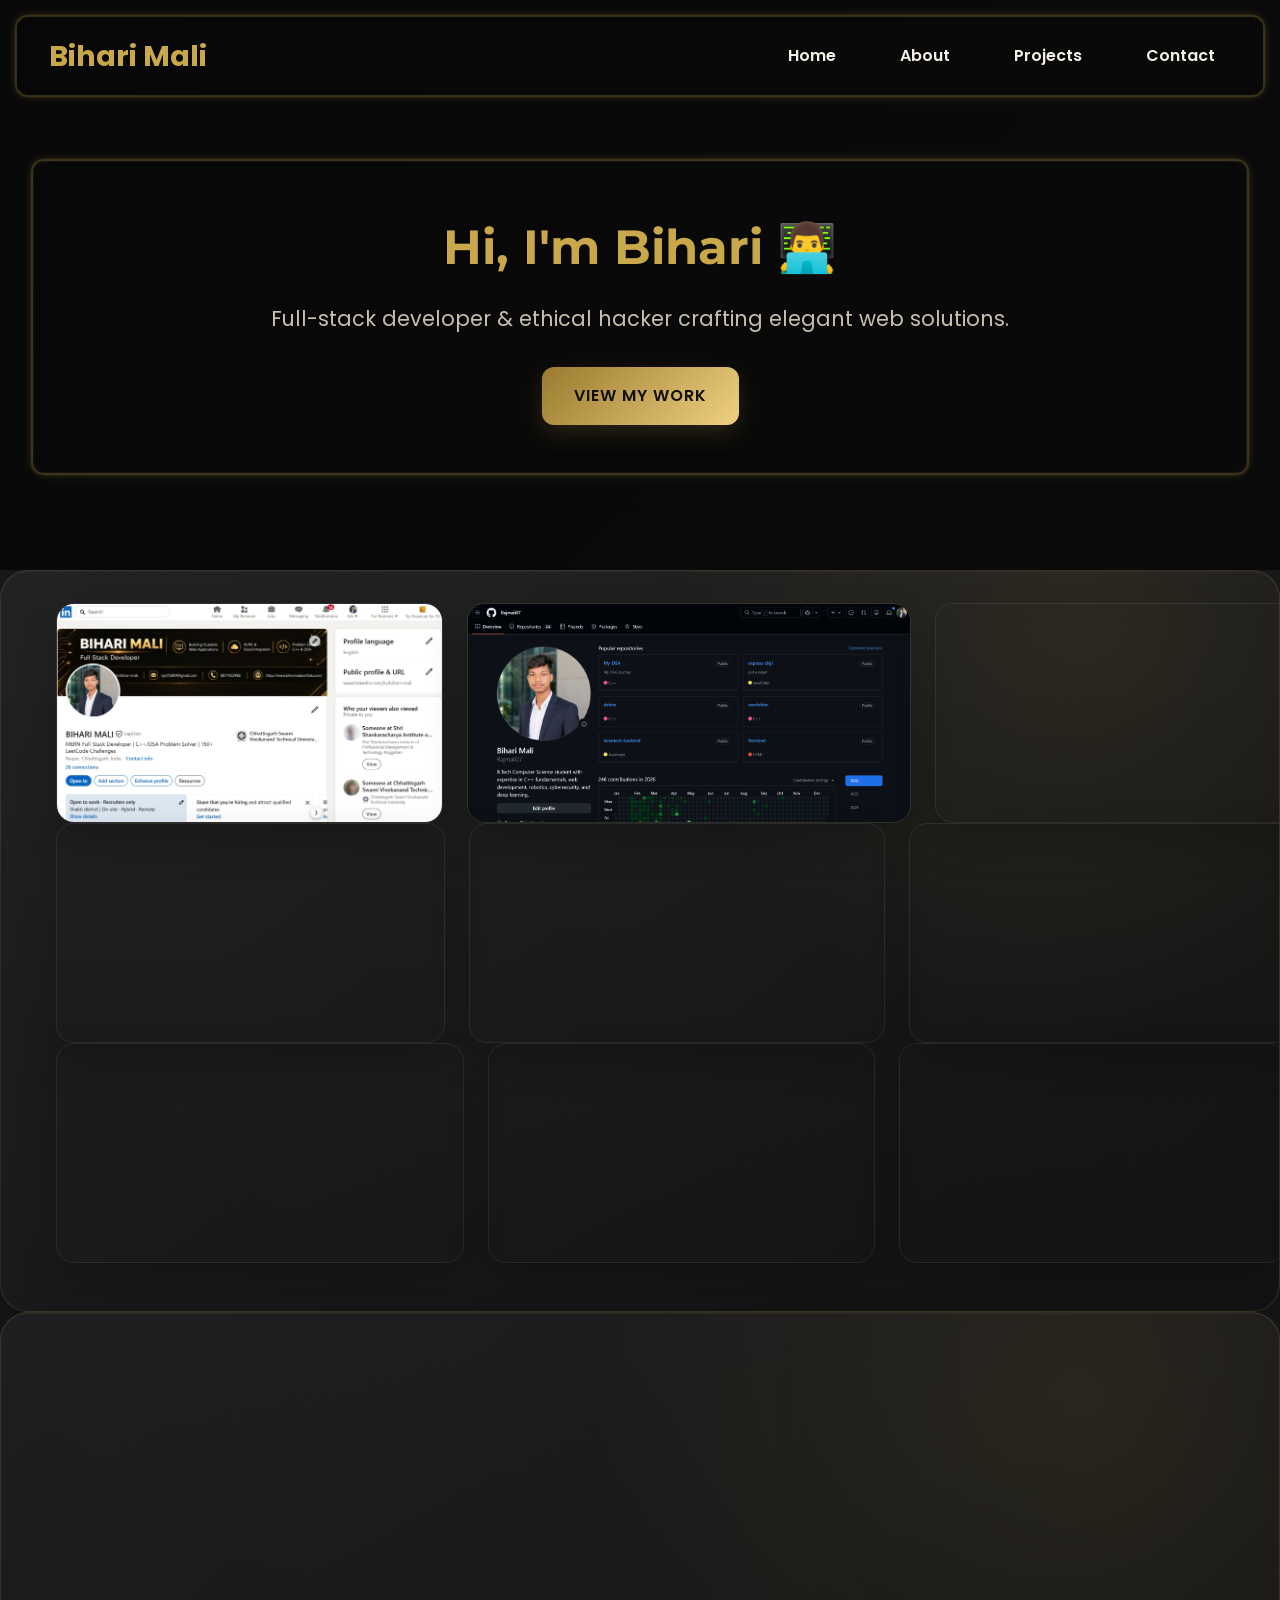
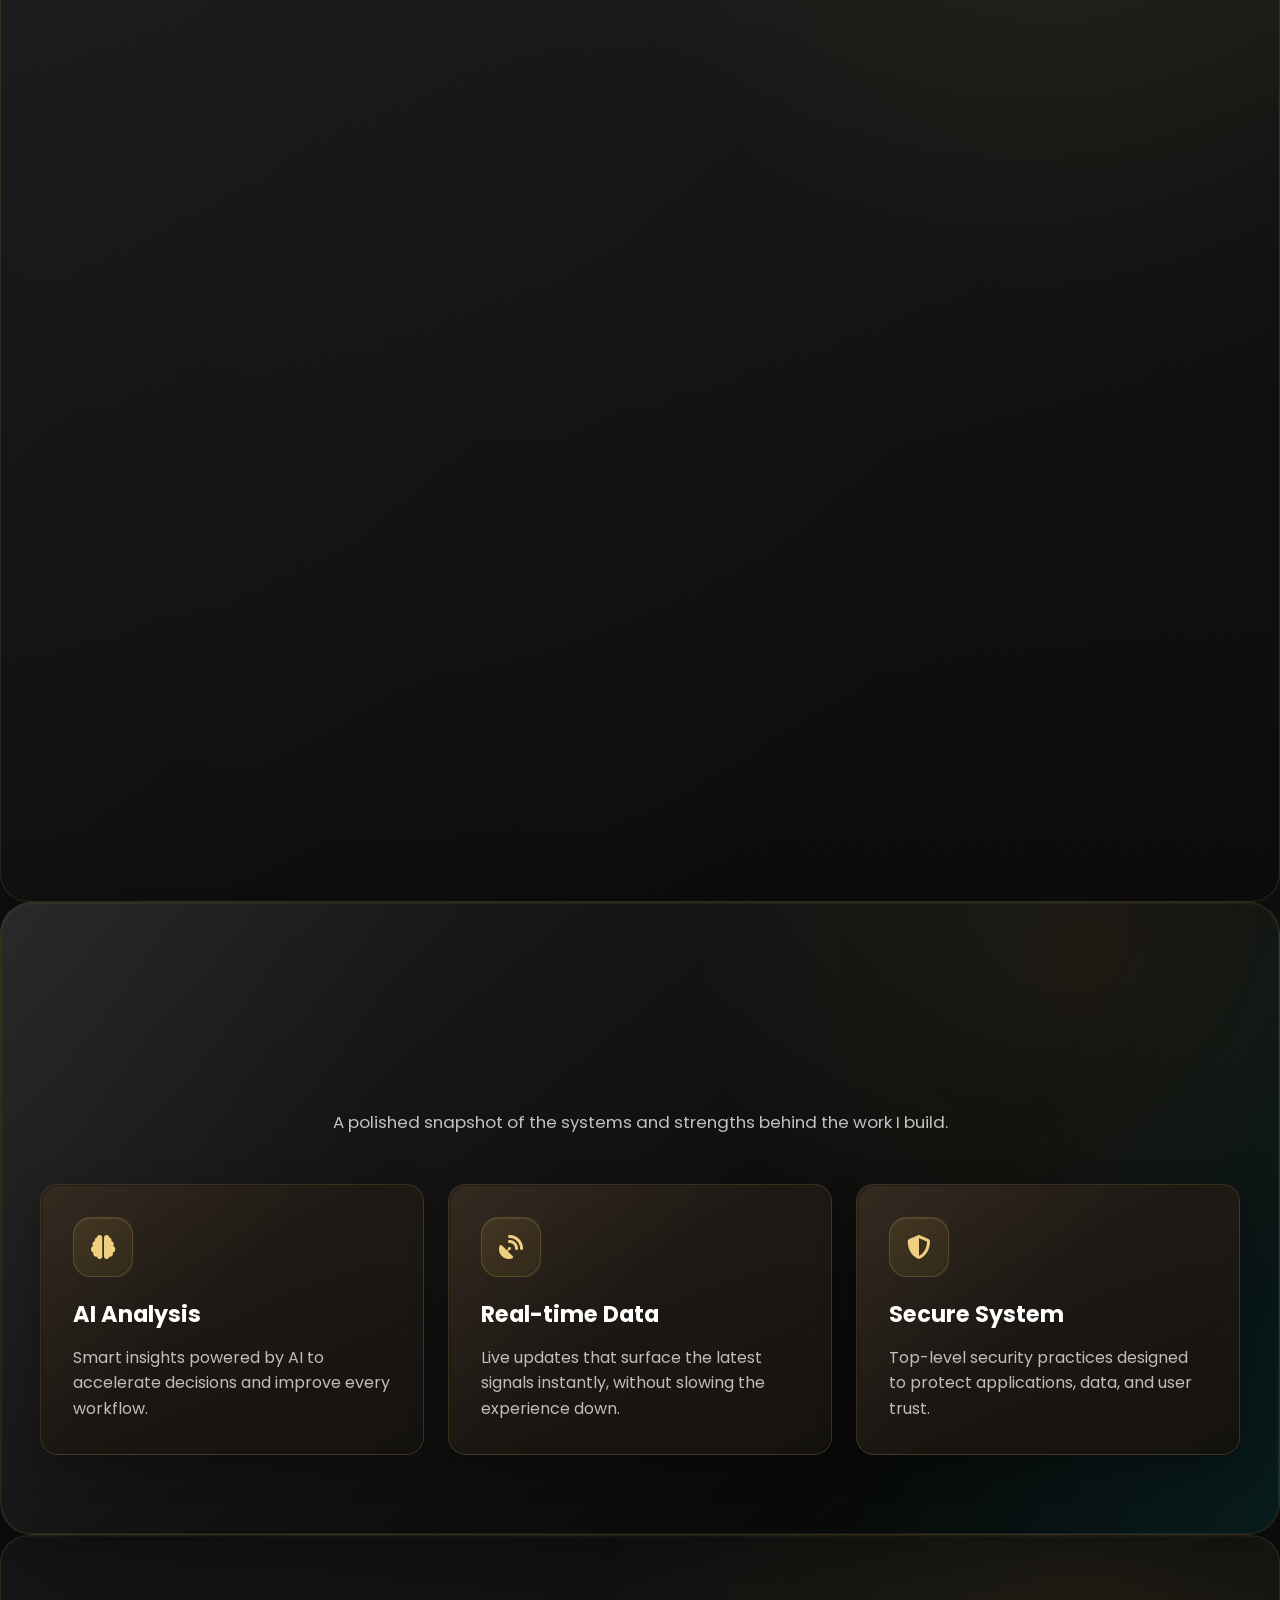
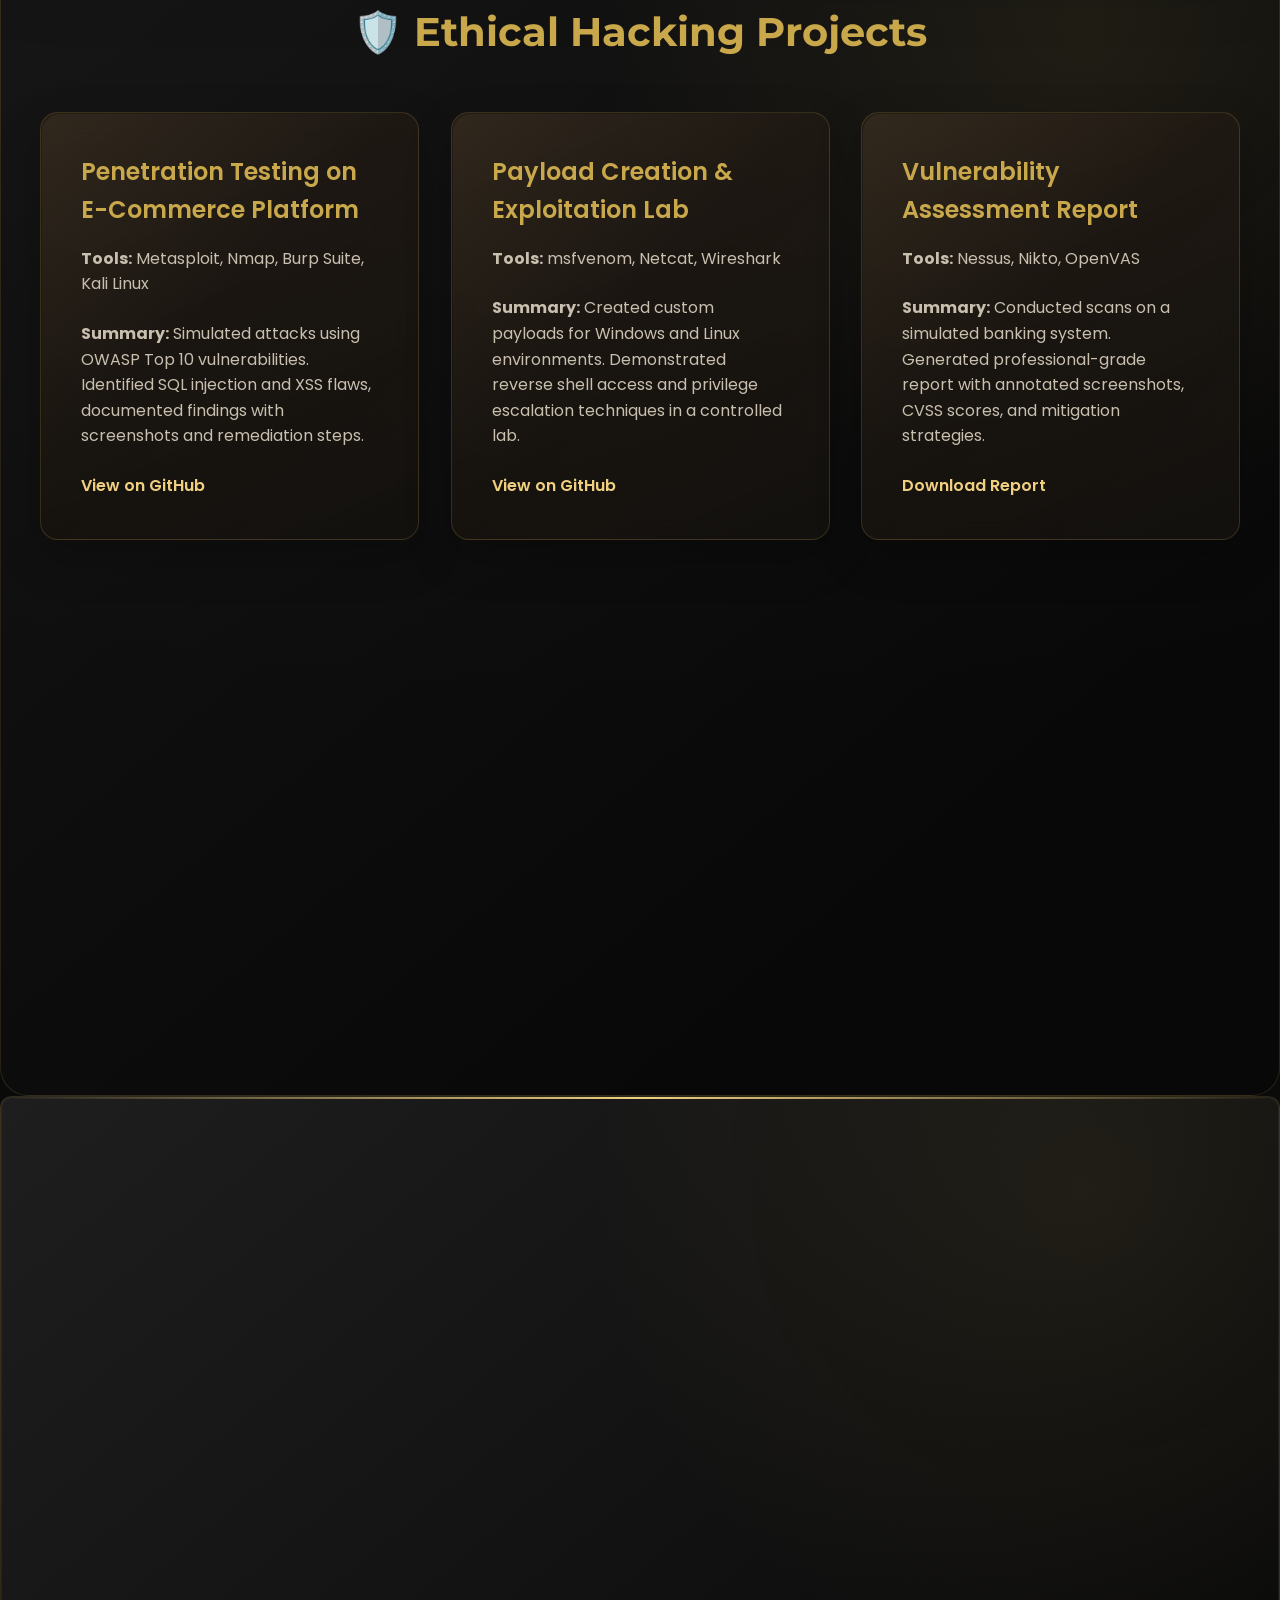
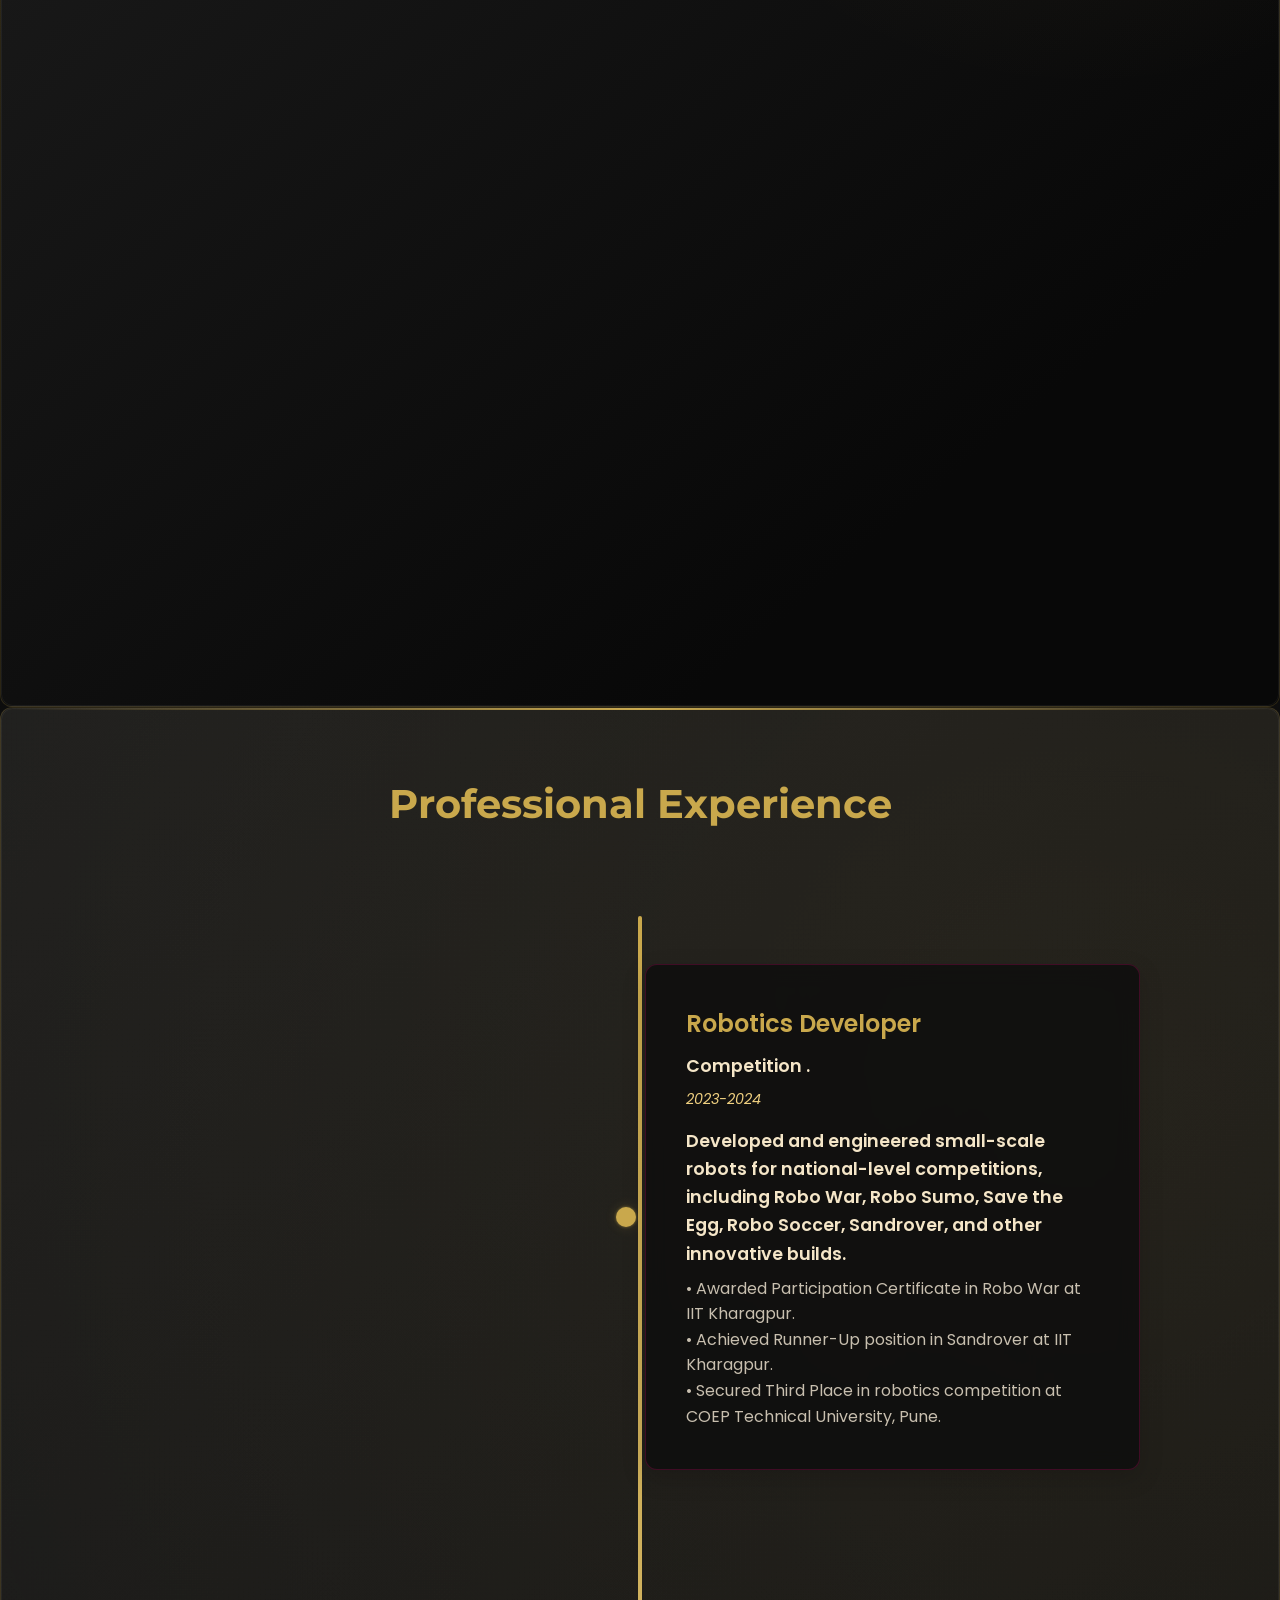
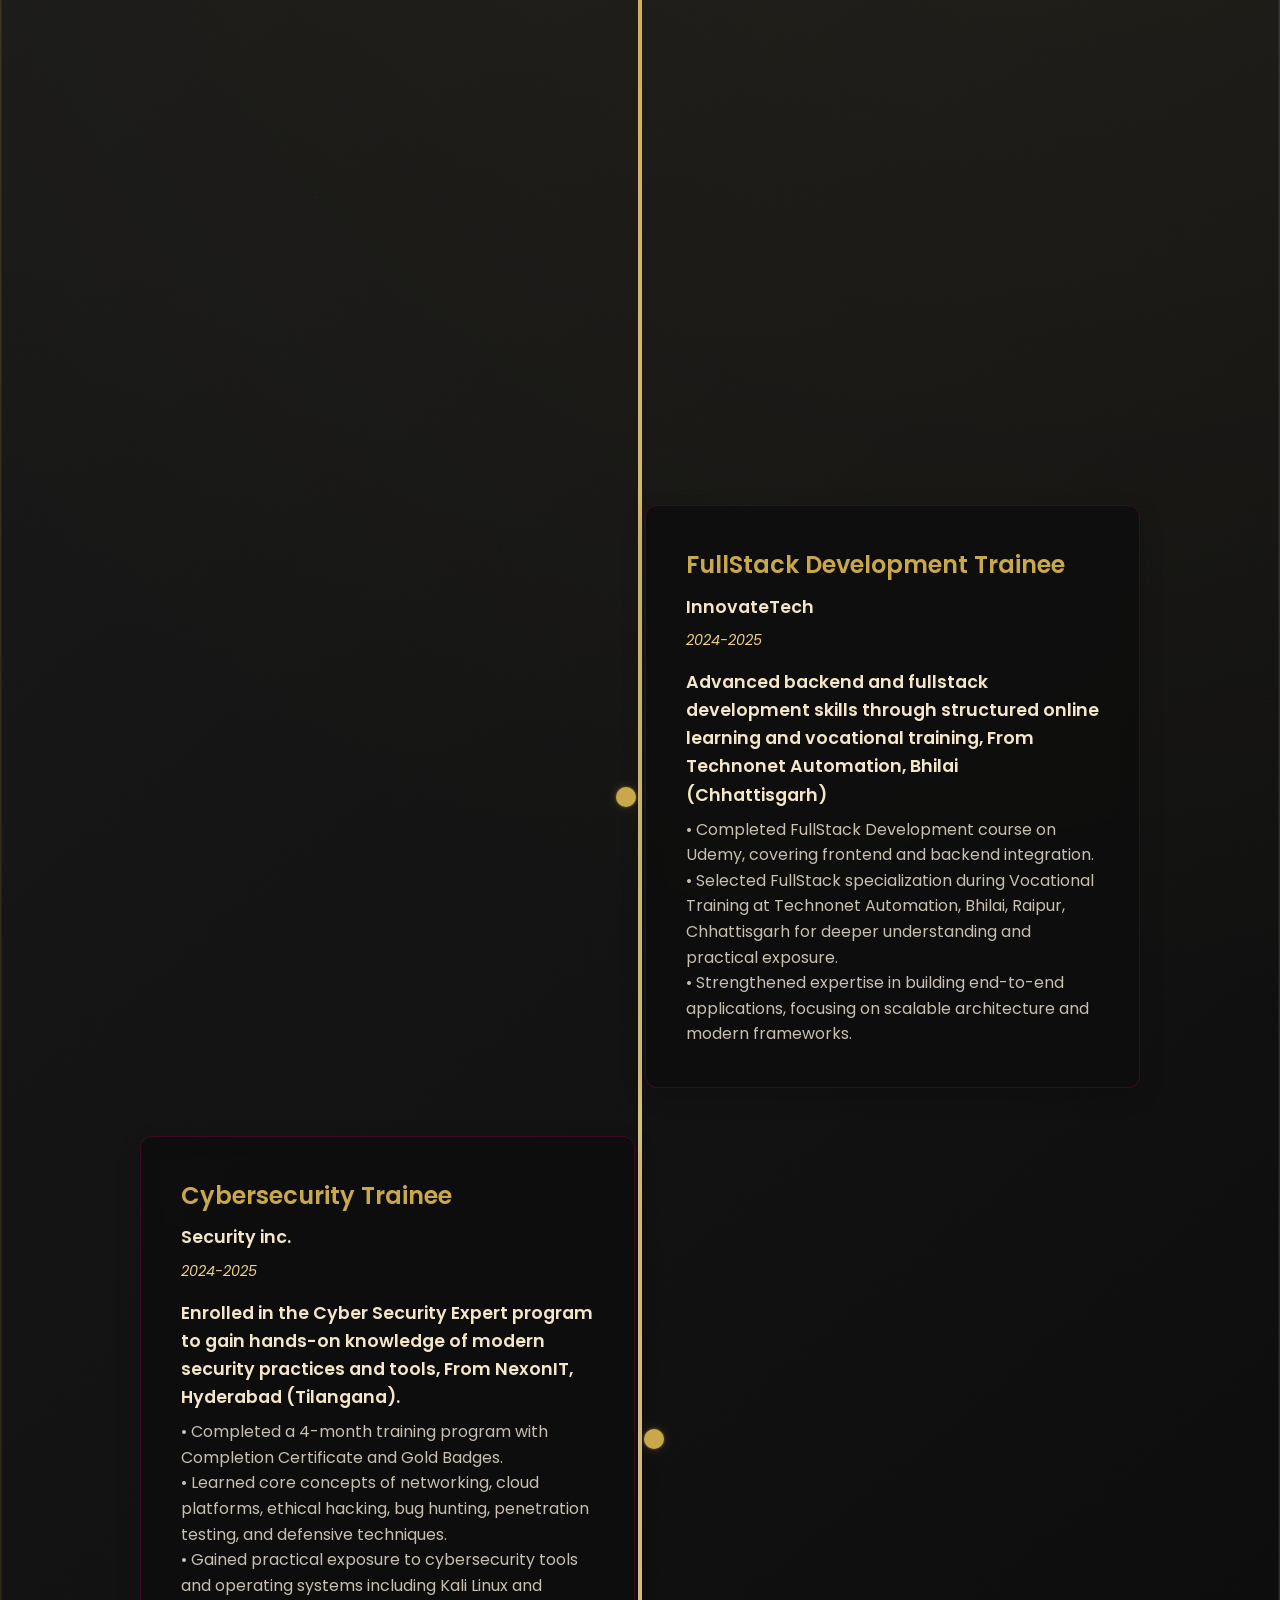
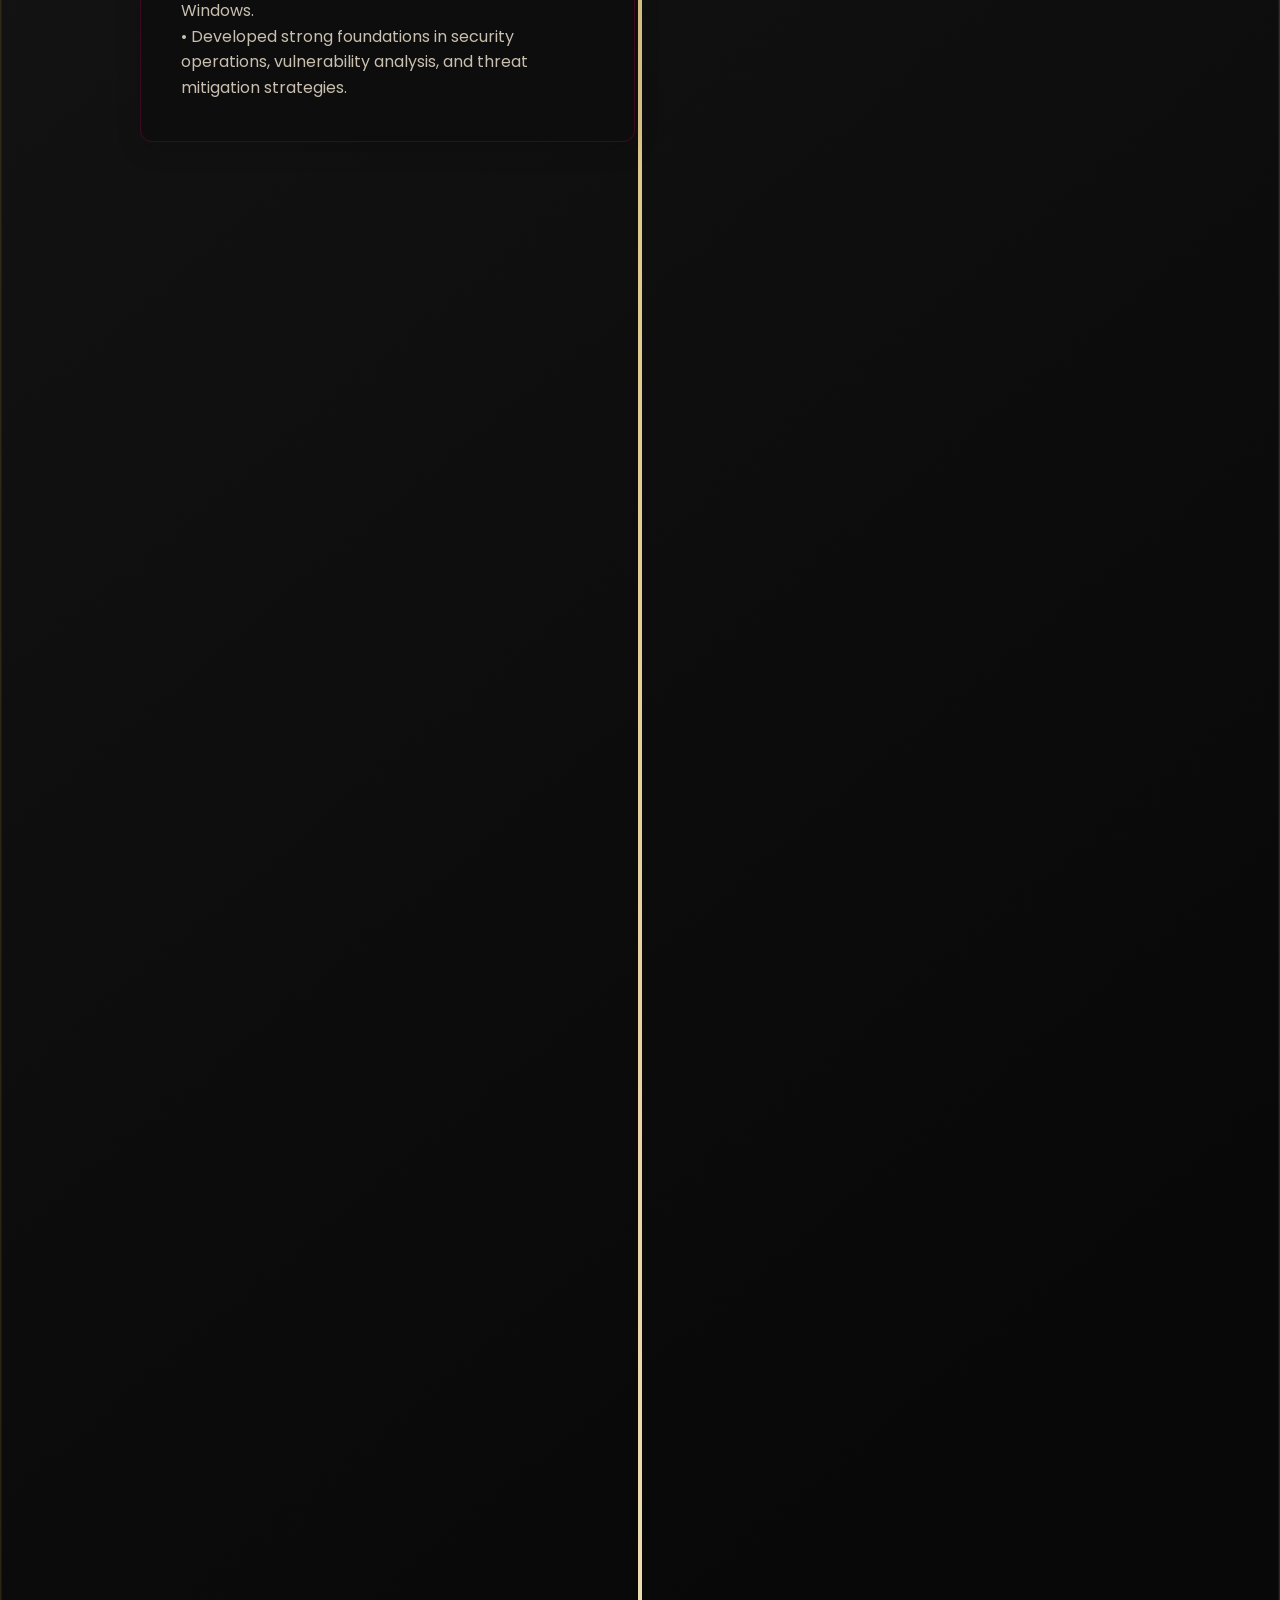
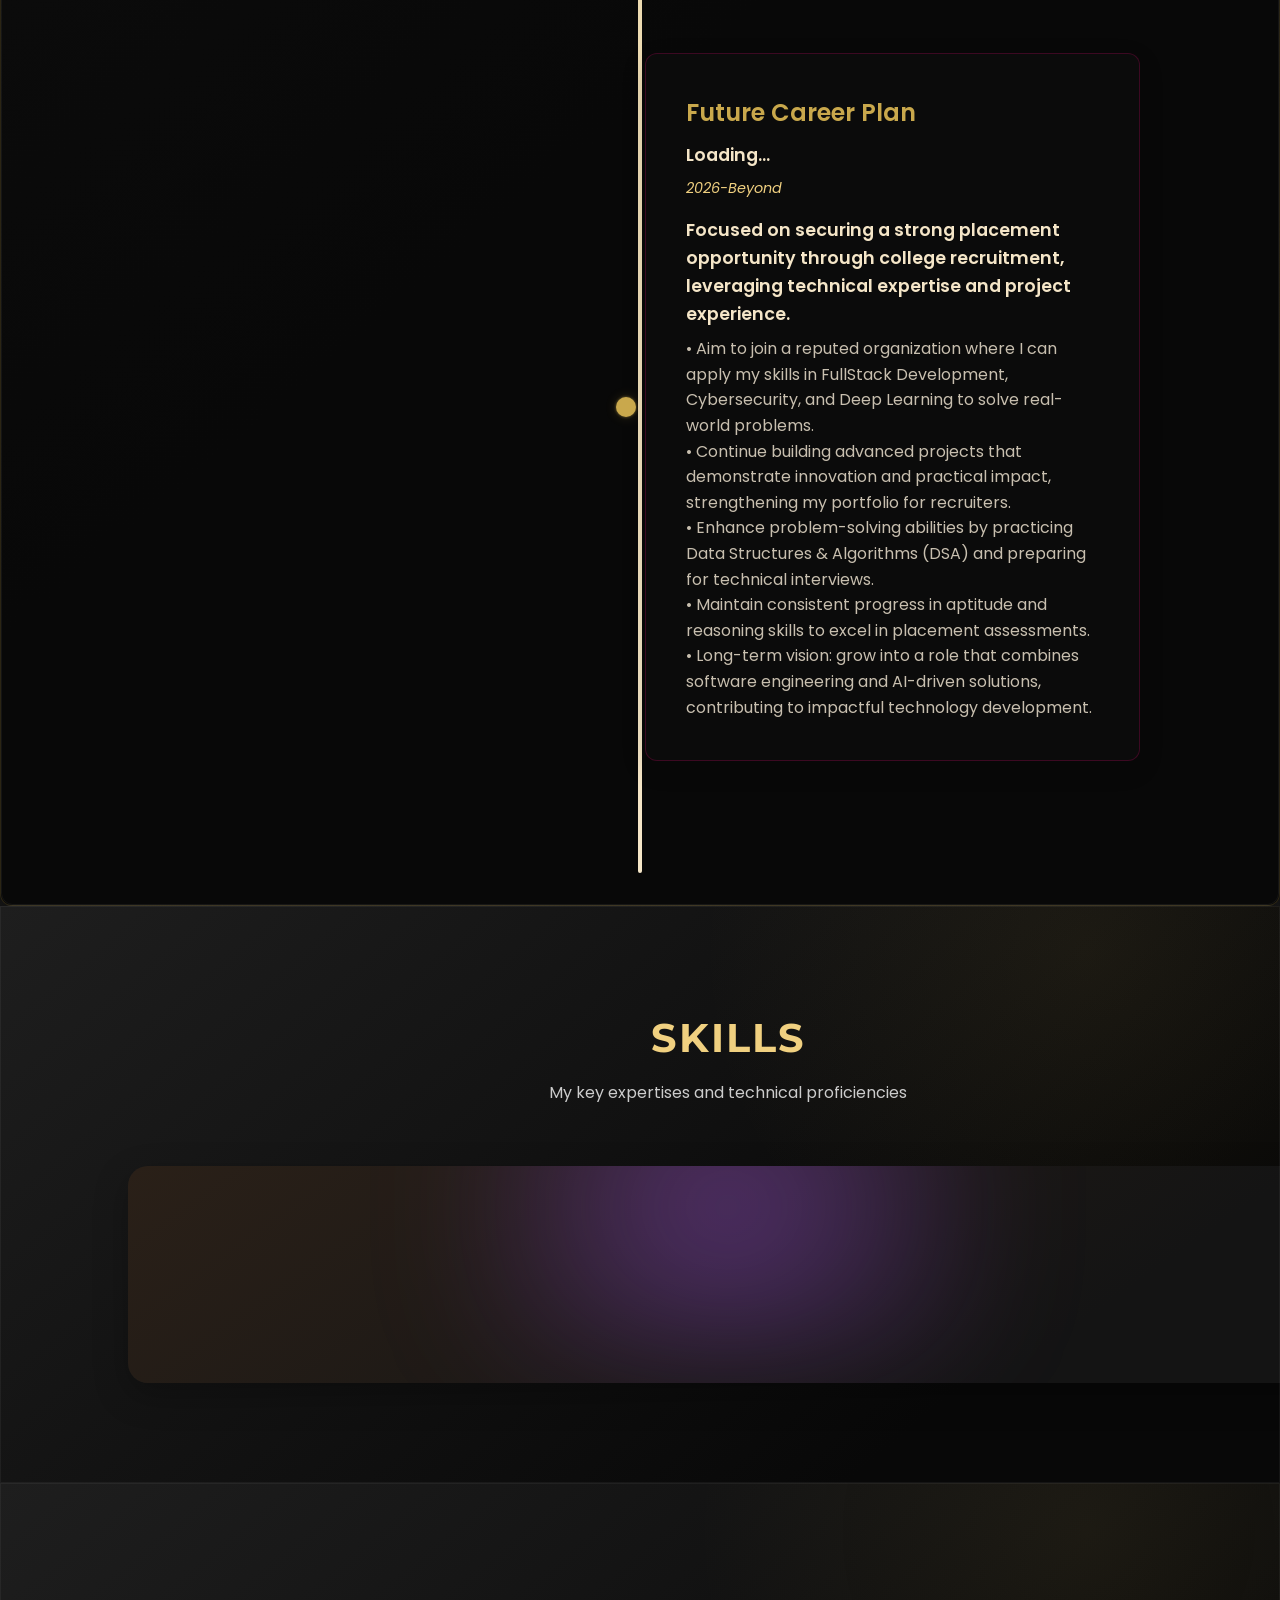
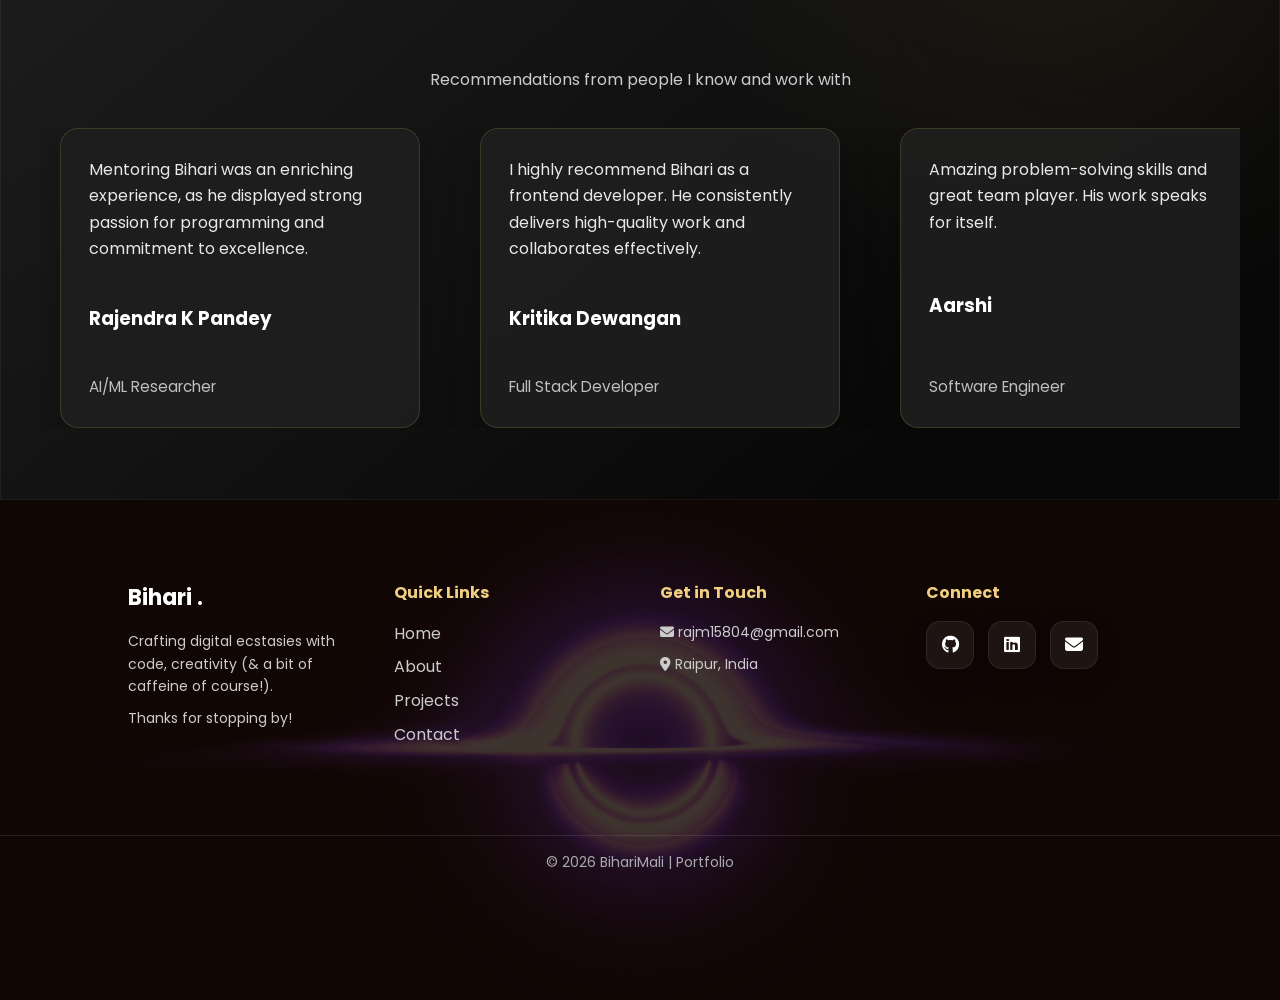
==== commit 97bc8827: "update mata icon" ====
--- a/index.html
+++ b/index.html
@@ -12,7 +12,7 @@
   <meta name="twitter:card" content="summary_large_image" />
   <meta name="twitter:title" content="Bihari Mali - Full Stack Developer | Cybersecurity & AI Portfolio" />
   <meta name="twitter:description" content="Explore full-stack, cybersecurity, and AI projects by Bihari Mali." />
-  <link rel="icon" href="mysoloimg.png">
+  <link rel="icon" type="image/svg+xml" href="favicon.svg">
   <link rel="stylesheet" href="index.css" />
   <link href="https://fonts.googleapis.com/css2?family=Montserrat:wght@400;700&family=Poppins:wght@400;700&family=Orbitron&family=Rajdhani:wght@400;700&family=Roboto+Mono:wght@400;700&family=Fira+Code:wght@400;700&display=swap" rel="stylesheet">
   <link rel="stylesheet" href="https://cdnjs.cloudflare.com/ajax/libs/font-awesome/6.4.0/css/all.min.css">
@@ -443,7 +443,7 @@
         <p>
           Amazing problem-solving skills and great team player. His work speaks for itself.
         </p>
-        <h4>Someone Else</h4>
+        <h4>Aarshi</h4>
         <span>Software Engineer</span>
       </div>
 
@@ -493,13 +493,12 @@
       <a href="index.html">Home</a>
       <a href="about.html">About</a>
       <a href="projects.html">Projects</a>
-      <a href="reports.html">Reports</a>
       <a href="contact.html">Contact</a>
     </div>
 
     <div class="footer-col">
       <h4>Get in Touch</h4>
-      <p><i class="fas fa-envelope"></i> bihari.mali2023@ssipmt.com</p>
+      <p><i class="fas fa-envelope"></i> rajm15804@gmail.com</p>
       <p><i class="fas fa-map-marker-alt"></i> Raipur, India</p>
     </div>
 
@@ -521,4 +520,4 @@
 </footer>
   <script type="module" src="index.js"></script>
 </body>
-</html>+</html>
--- a/index.css
+++ b/index.css
@@ -745,6 +745,8 @@
 /* glowing spotlight box */
 .skills-wrapper {
   position: relative;
+  width: 100%;
+  margin-inline: auto;
   padding: 50px 30px;
   border-radius: 20px;
   background: linear-gradient(145deg, #1a0033, #0a0014);
@@ -2330,7 +2332,7 @@
   }
 
   #skills .skills-list {
-    justify-content: flex-start;
+    justify-content: center;
     gap: 0.75rem;
   }
 
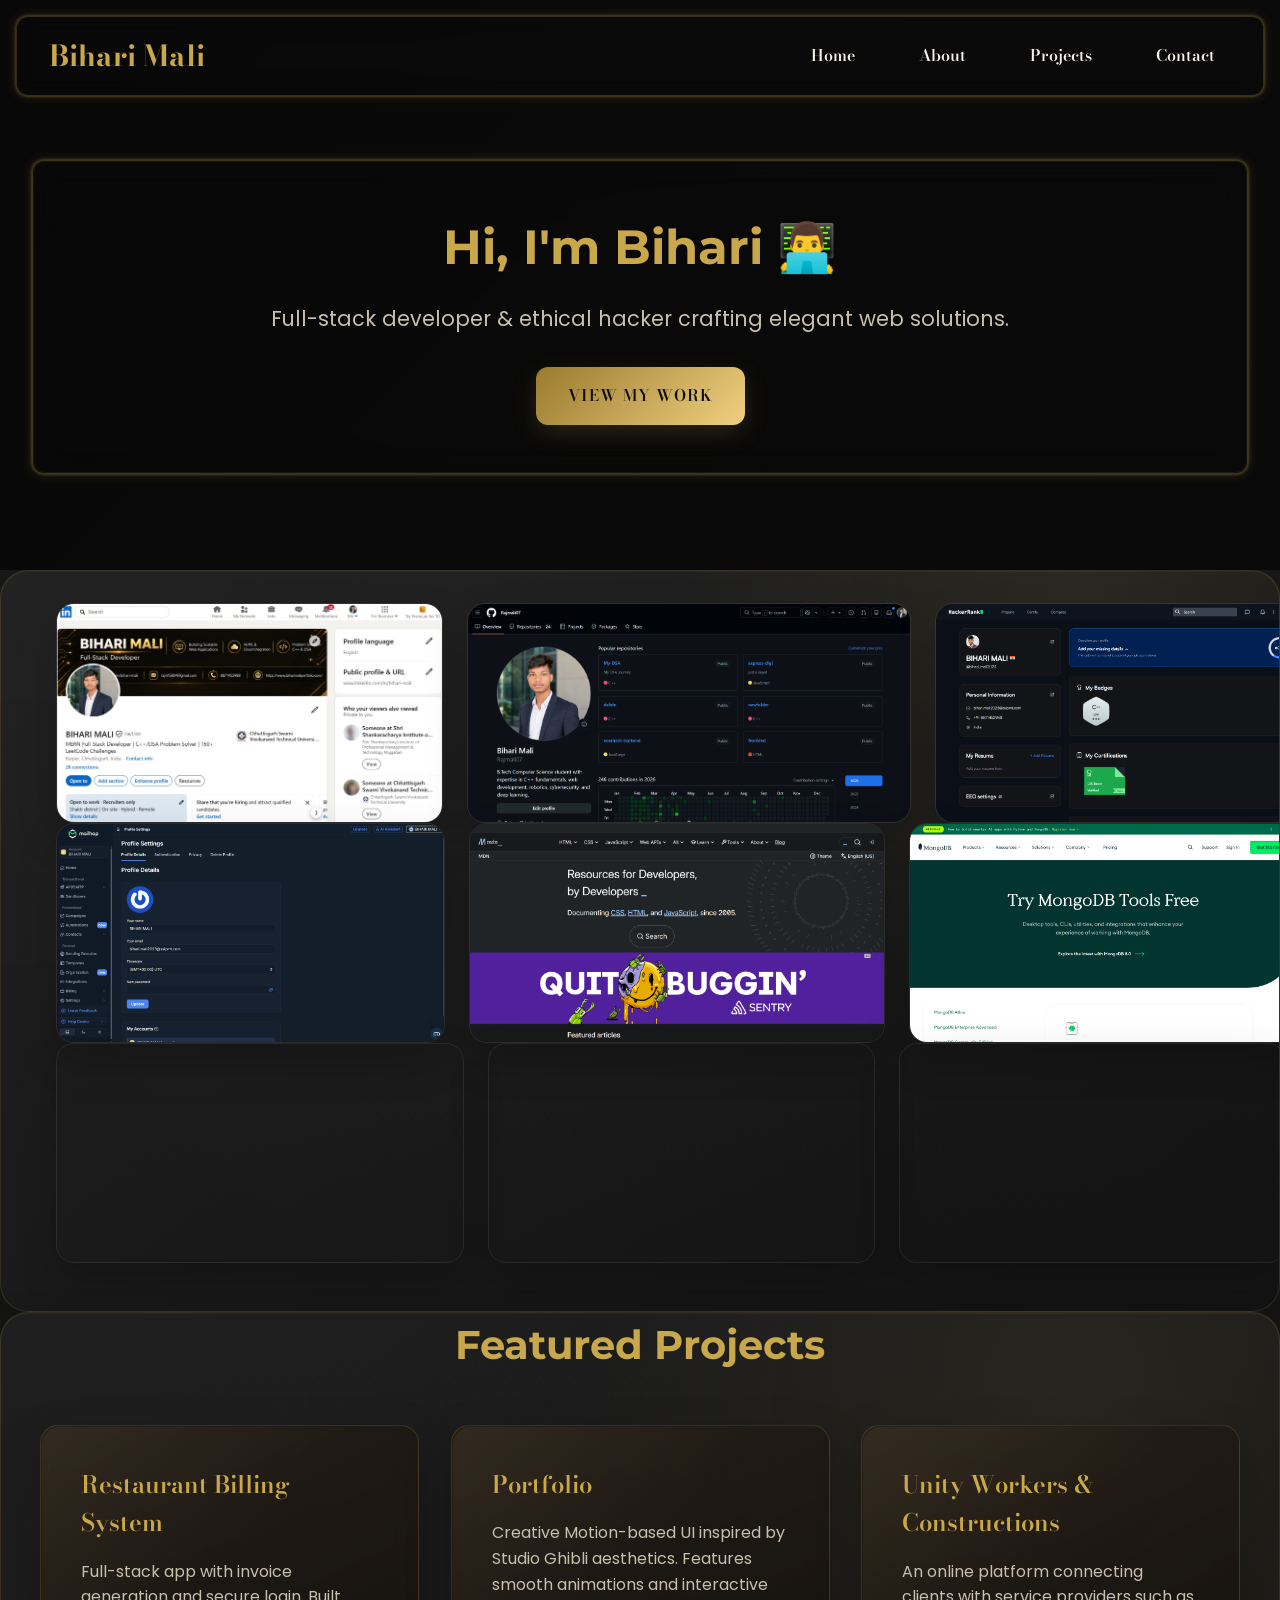
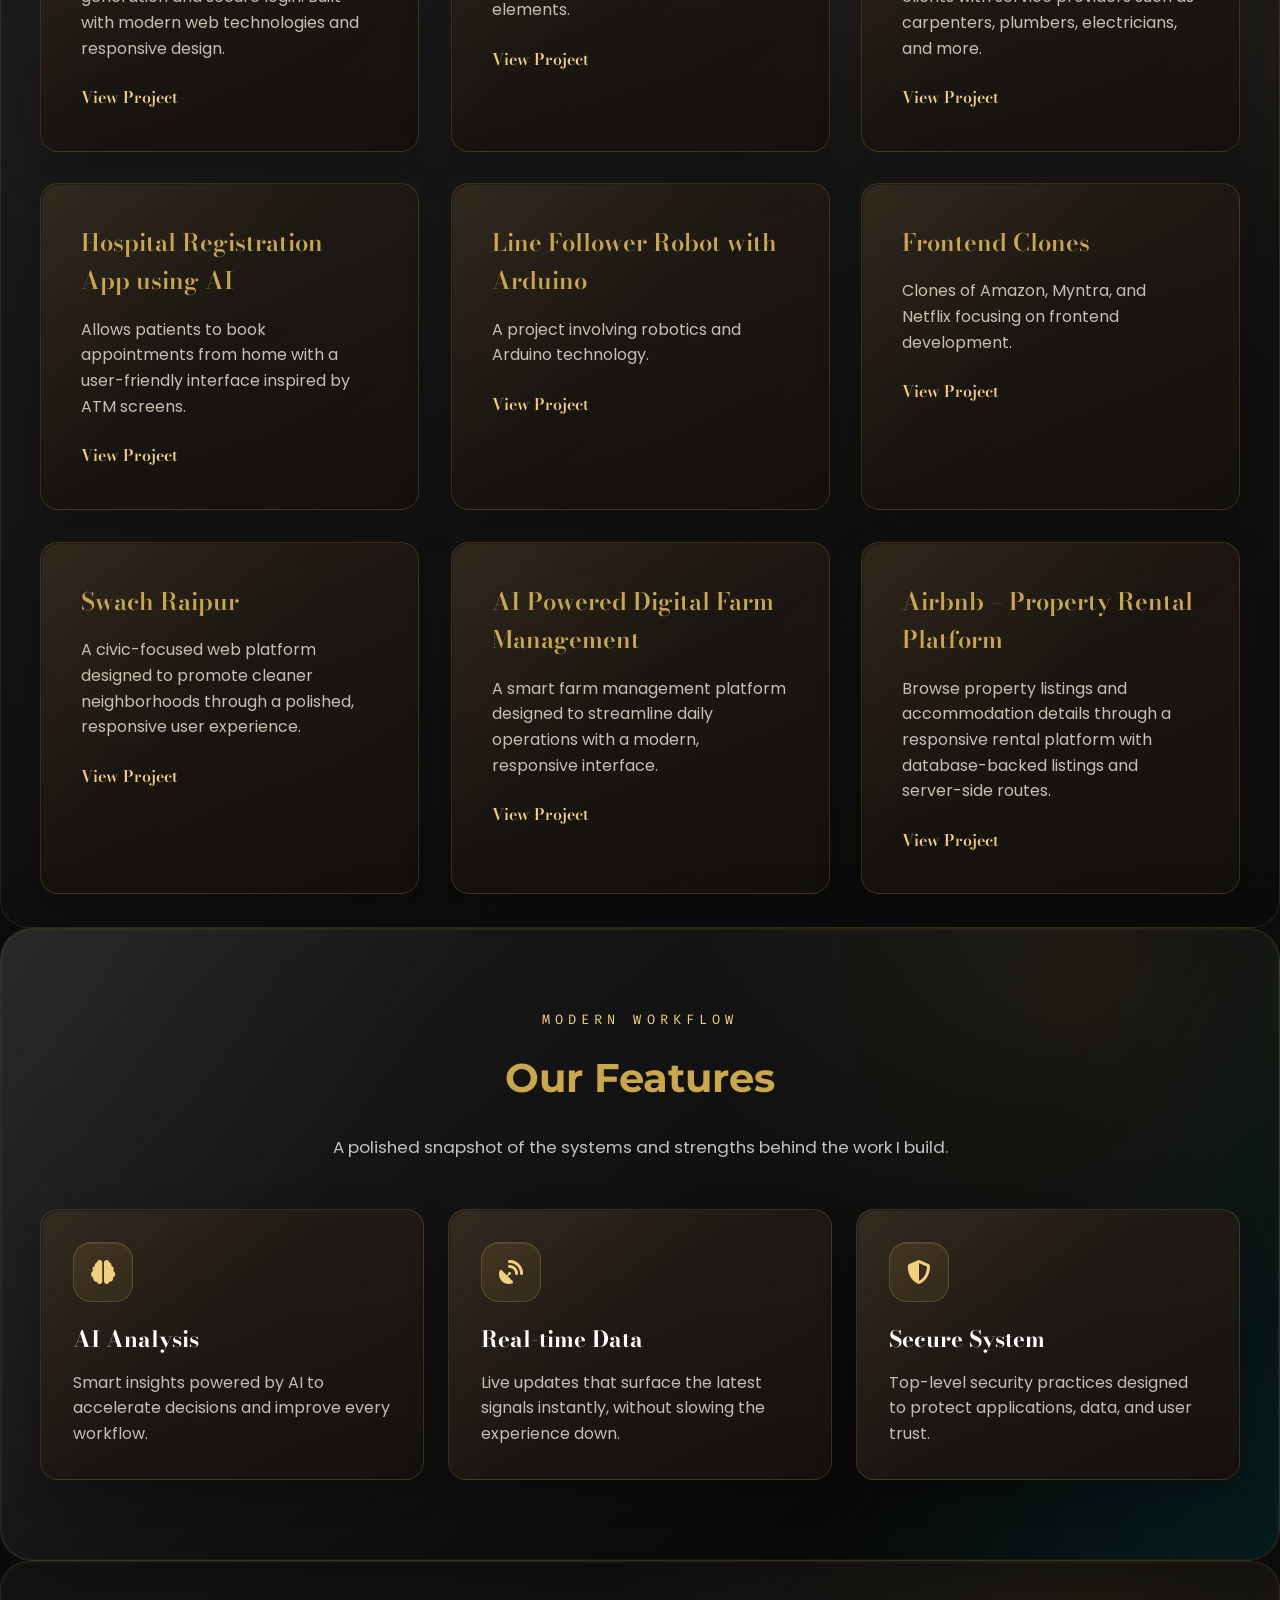
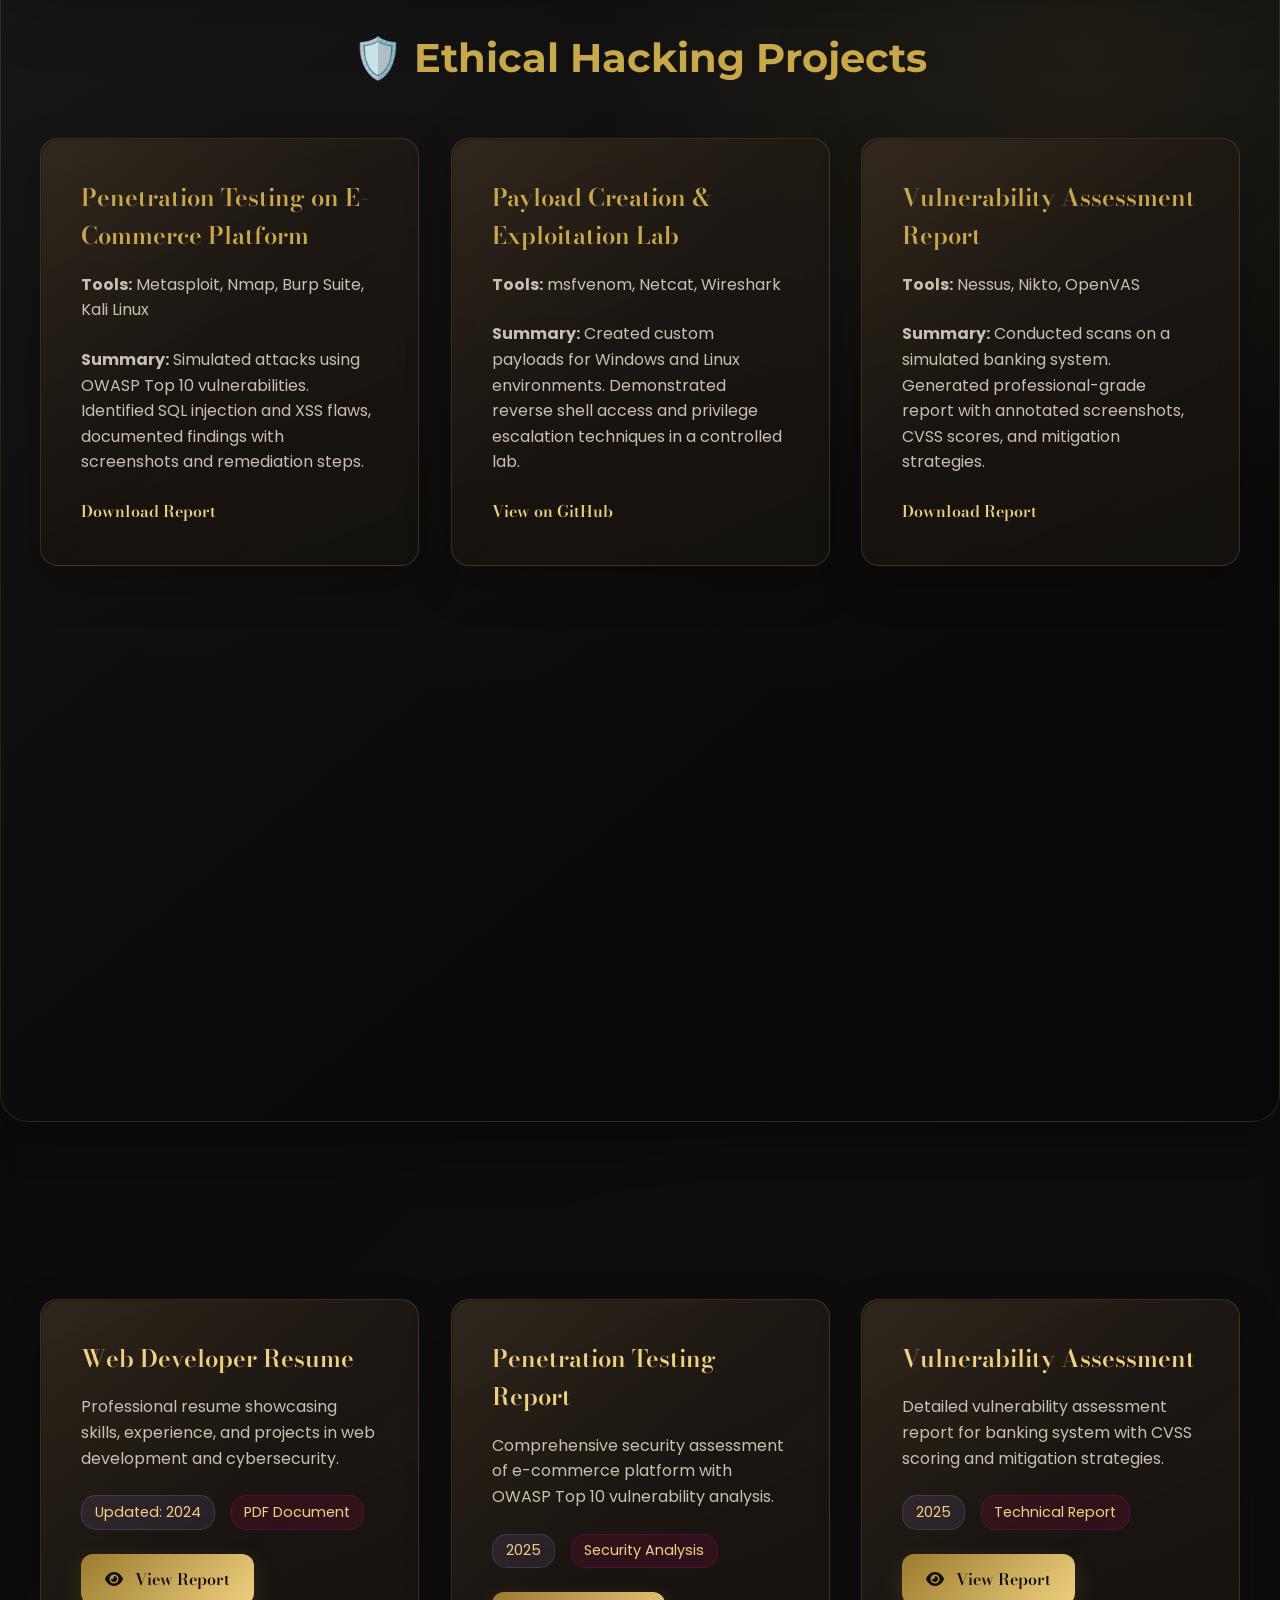
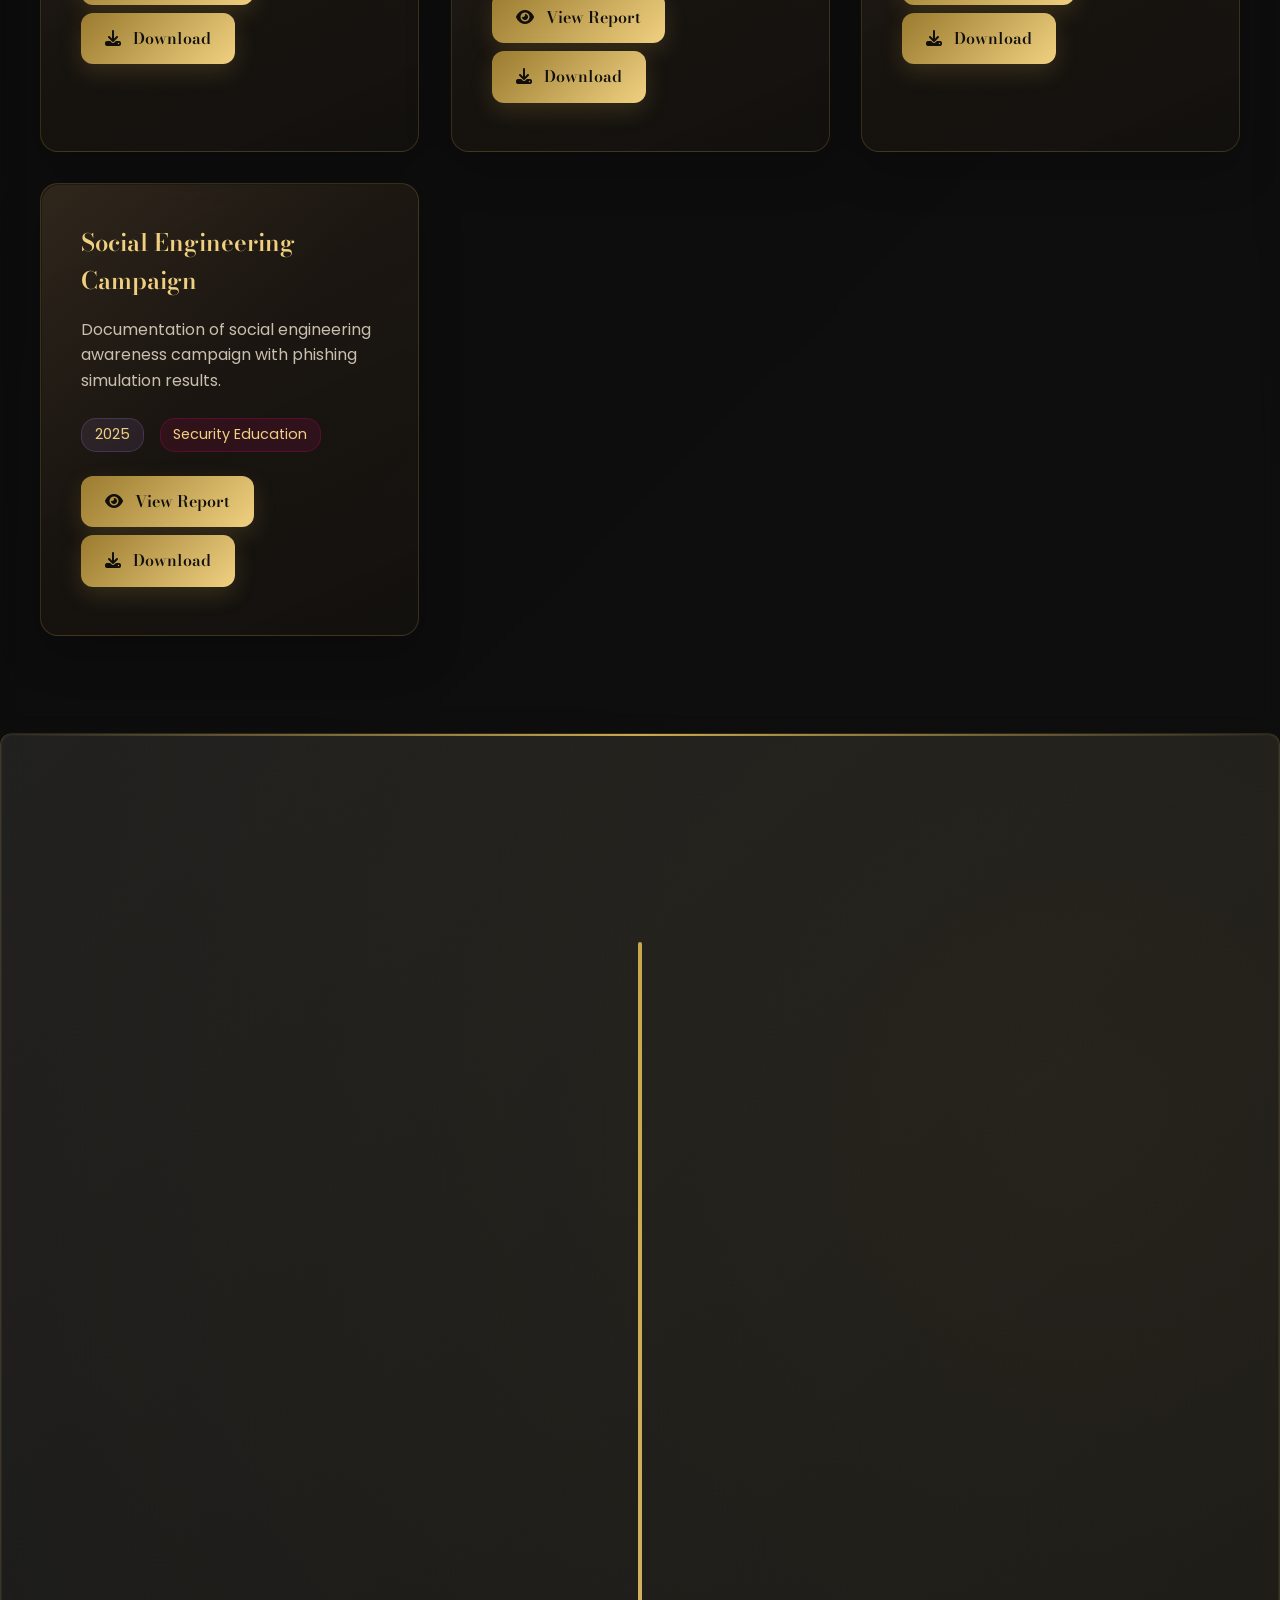
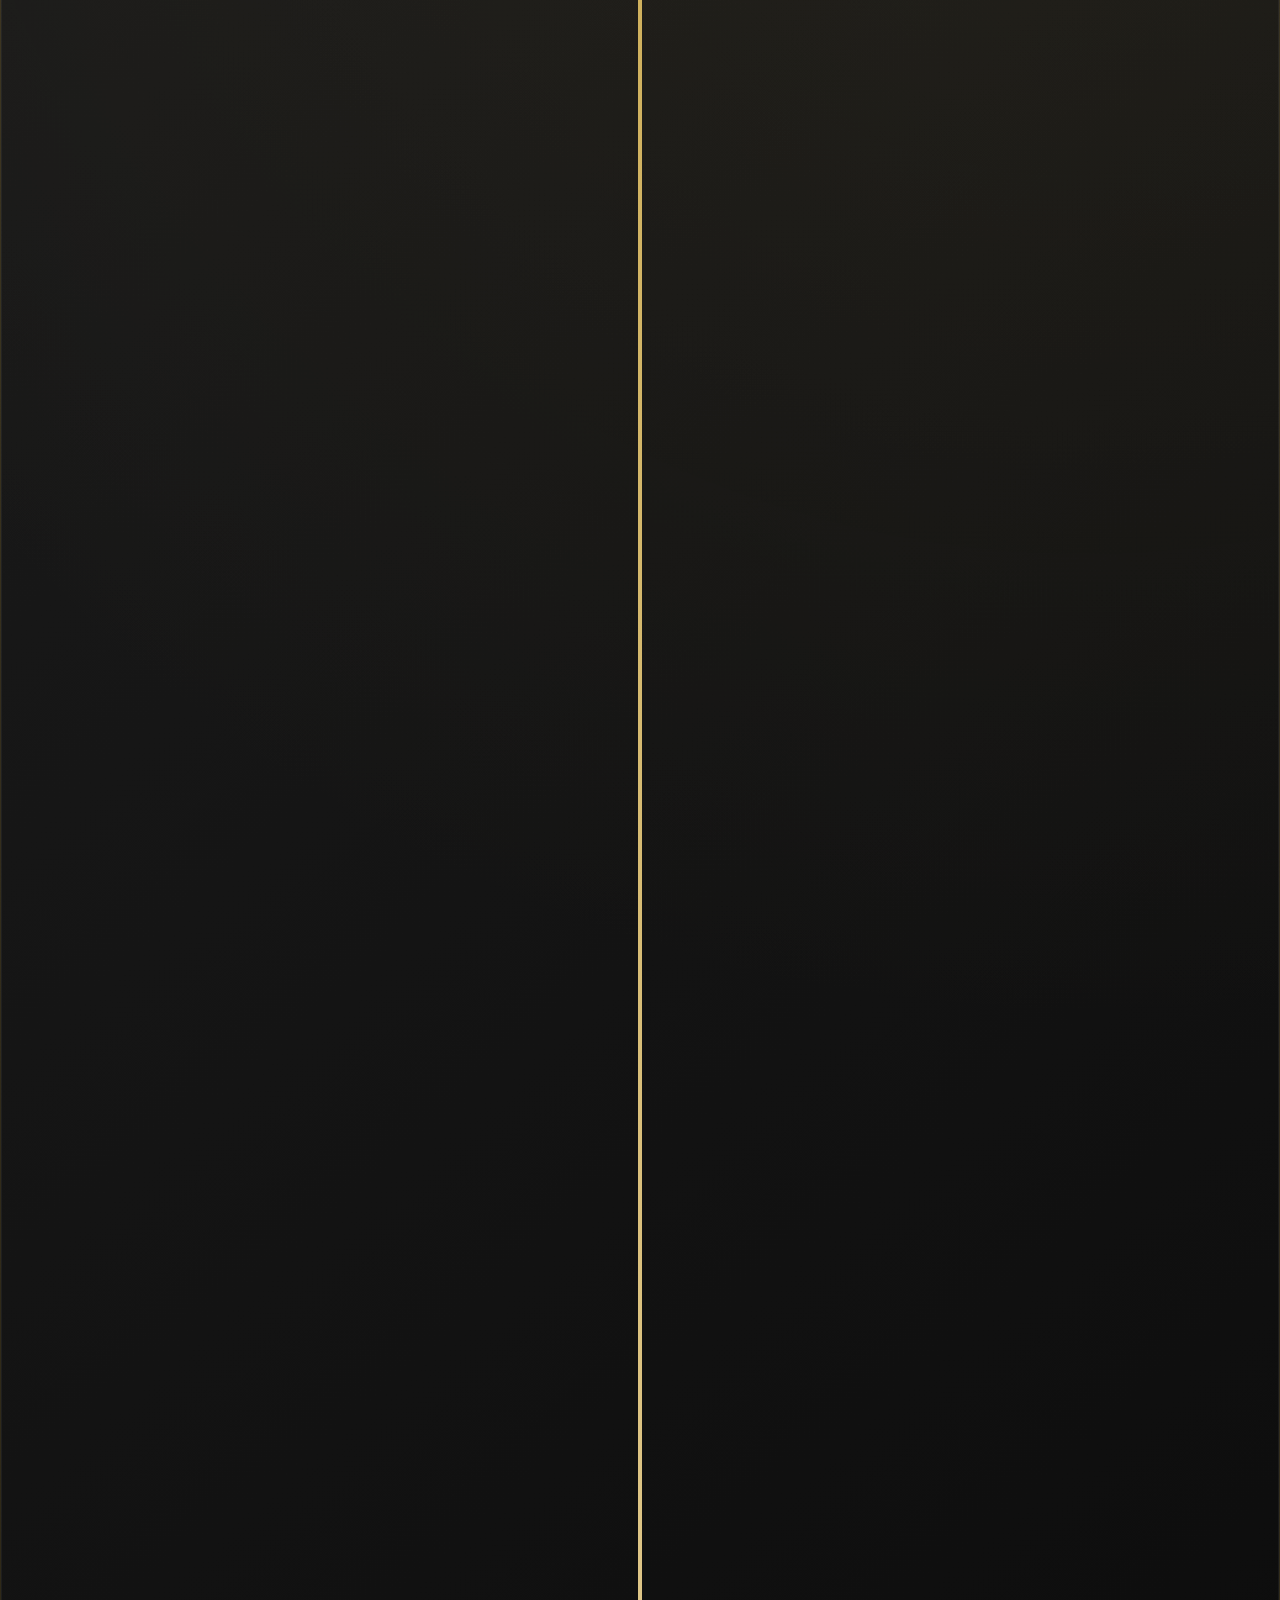
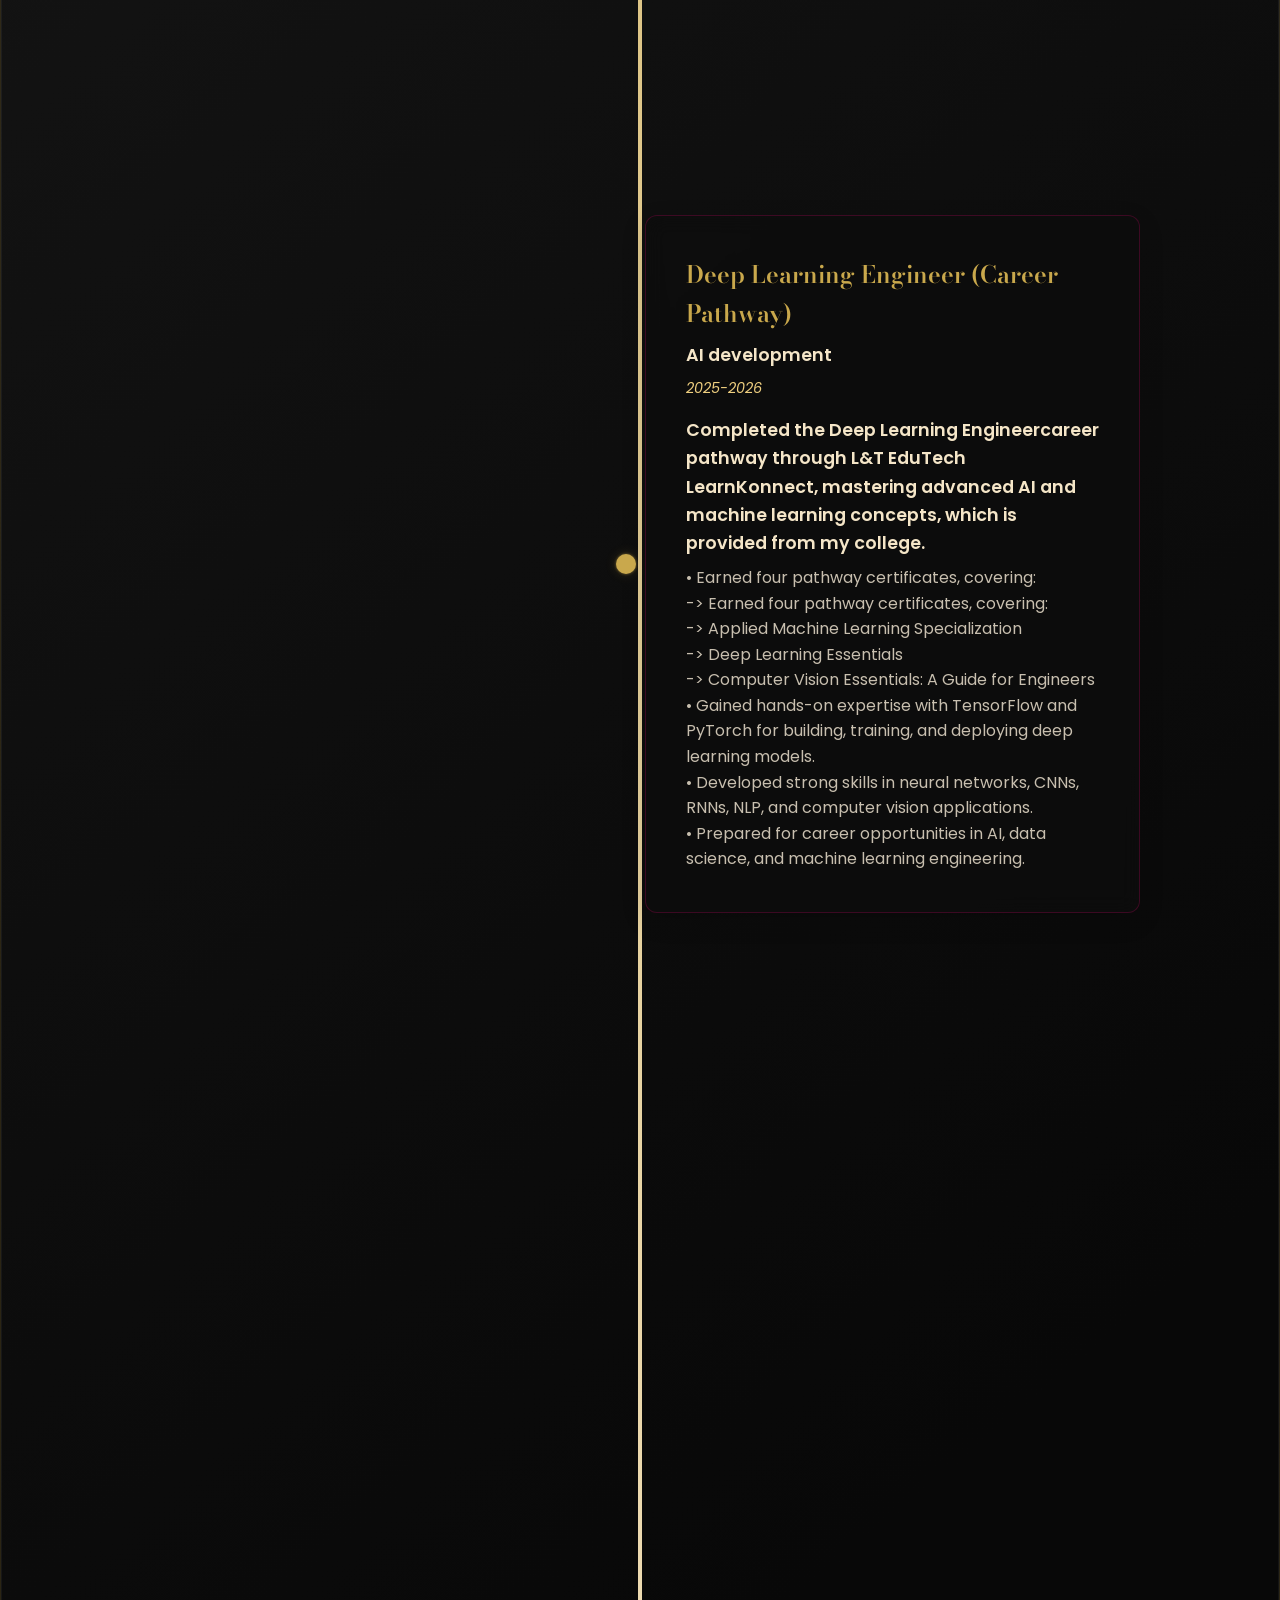
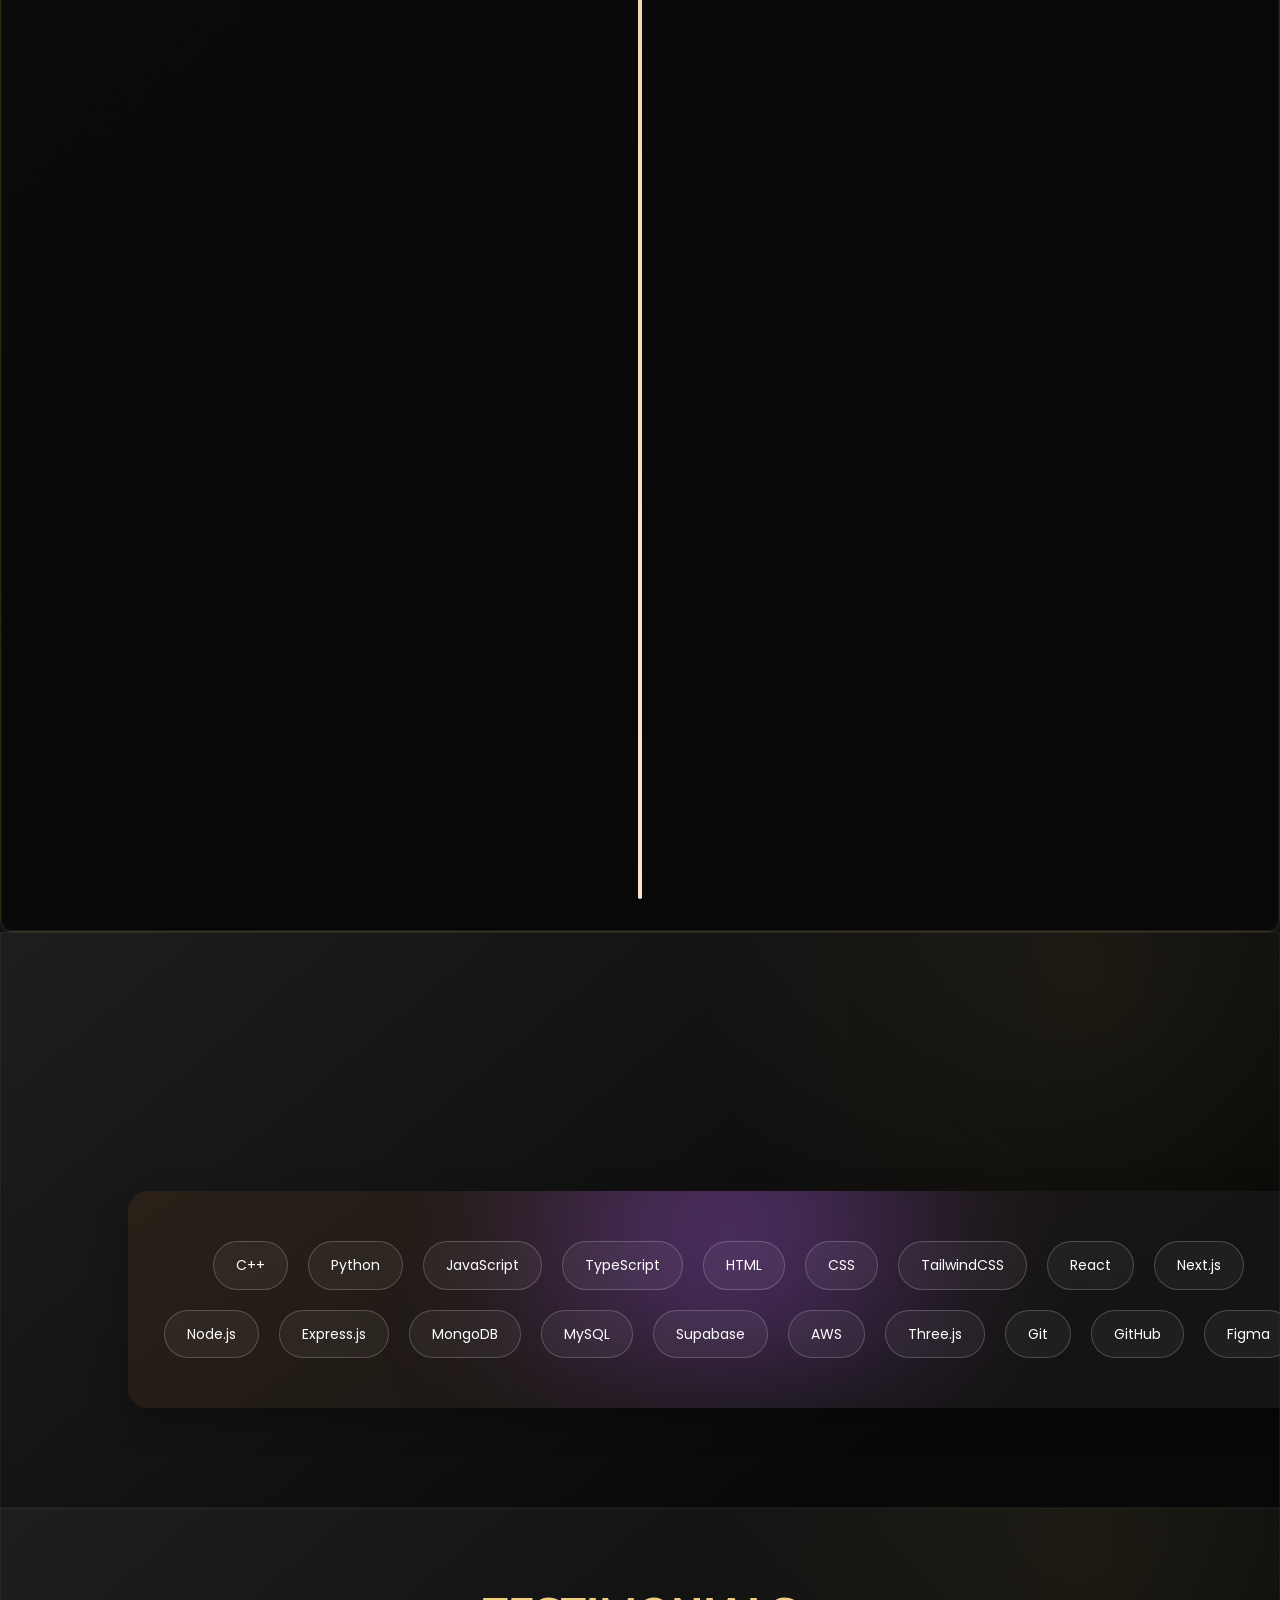
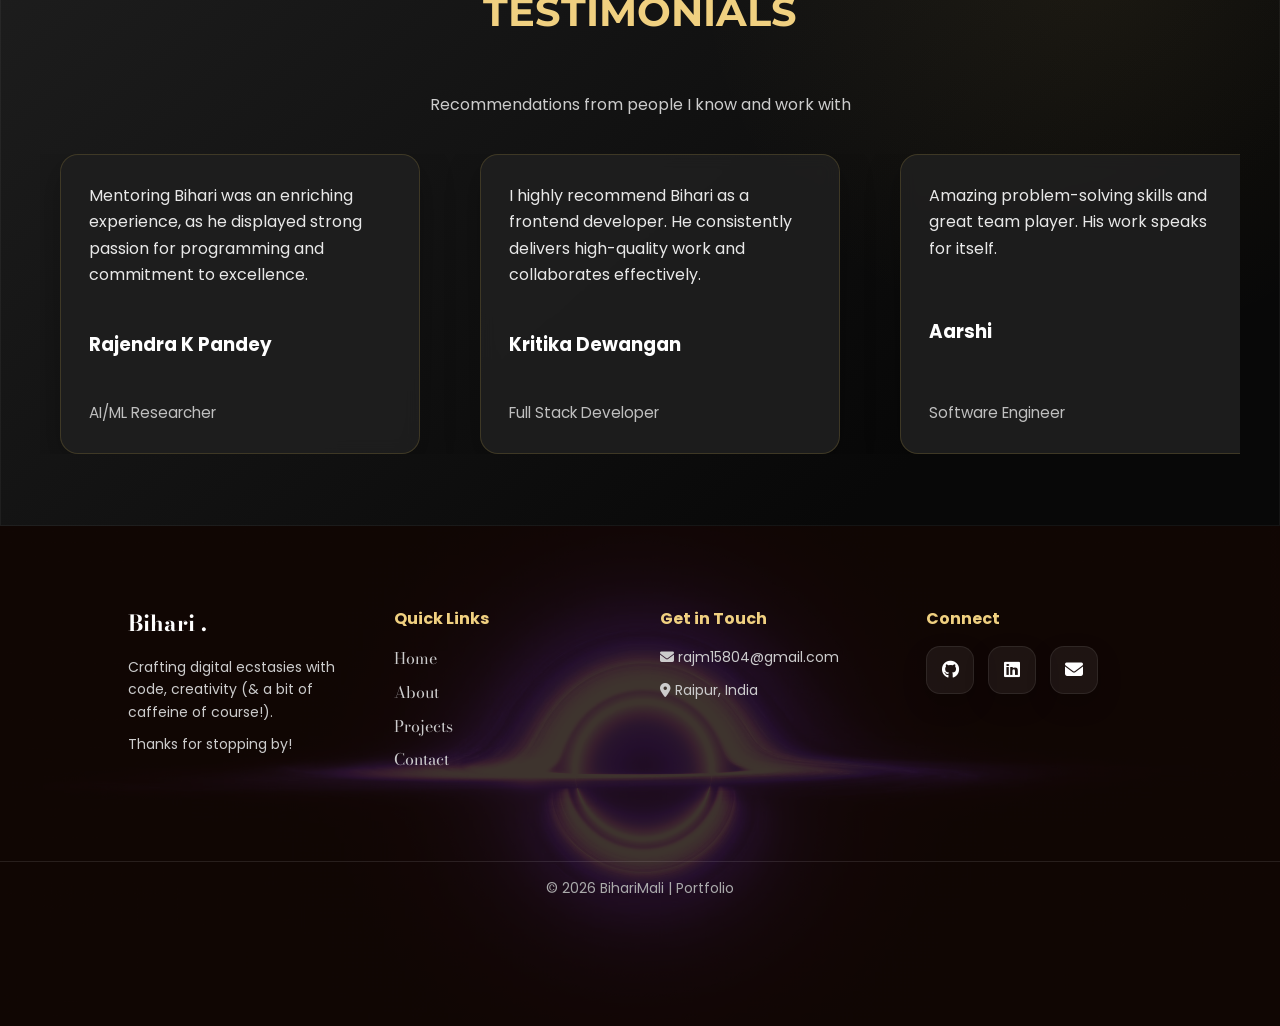
==== commit a4c113f9: "font, resume, project add" ====
--- a/index.html
+++ b/index.html
@@ -1,4 +1,4 @@
-<!DOCTYPE html>
+﻿<!DOCTYPE html>
 <html lang="en">
 <head>
   <meta charset="UTF-8" />
@@ -91,7 +91,7 @@
         <div class="project-card">
           <h3>Restaurant Billing System</h3>
           <p>Full-stack app with invoice generation and secure login. Built with modern web technologies and responsive design.</p>
-          <a href="https://myrestaurantbillgeneration.netlify.app/" target="_blank" rel="noopener noreferrer">View Project</a>
+          <a href="https://restrobillgenerator.netlify.app/" target="_blank" rel="noopener noreferrer">View Project</a>
         </div>
         <div class="project-card">
           <h3>Portfolio</h3>
@@ -104,11 +104,6 @@
           <a href="https://www.uwcindia.in/" target="_blank" rel="noopener noreferrer">View Project</a>
         </div>
         <div class="project-card">
-          <h3>Restaurant Billing Management</h3>
-          <p>Manages customer billing with details such as item name, price, GST, quantity, date, and payment method.</p>
-          <a href="https://hospitalregistration1.netlify.app/" target="_blank" rel="noopener noreferrer">View Project</a>
-        </div>
-        <div class="project-card">
           <h3>Hospital Registration App using AI</h3>
           <p>Allows patients to book appointments from home with a user-friendly interface inspired by ATM screens.</p>
           <a href="https://github.com/Rajmali07" target="_blank" rel="noopener noreferrer">View Project</a>
@@ -132,6 +127,11 @@
           <h3>AI Powered Digital Farm Management</h3>
           <p>A smart farm management platform designed to streamline daily operations with a modern, responsive interface.</p>
           <a href="https://aidigitalfarm.netlify.app/" target="_blank" rel="noopener noreferrer">View Project</a>
+        </div>
+        <div class="project-card">
+          <h3>Airbnb – Property Rental Platform</h3>
+          <p>Browse property listings and accommodation details through a responsive rental platform with database-backed listings and server-side routes.</p>
+          <a href="https://airbnb-olbi.onrender.com/listing" target="_blank" rel="noopener noreferrer">View Project</a>
         </div>
         
       </div>
@@ -180,7 +180,7 @@
           <h3>Penetration Testing on E-Commerce Platform</h3>
           <p><strong>Tools:</strong> Metasploit, Nmap, Burp Suite, Kali Linux</p>
           <p><strong>Summary:</strong> Simulated attacks using OWASP Top 10 vulnerabilities. Identified SQL injection and XSS flaws, documented findings with screenshots and remediation steps.</p>
-          <a href="https://github.com/Rajmali07" target="_blank">View on GitHub</a>
+          <a href="ProjectTask1.pdf" target="_blank">Download Report</a>
         </div>
 
         <div class="project-card">
@@ -201,7 +201,7 @@
           <h3>Social Engineering Awareness Campaign</h3>
           <p><strong>Tools:</strong> Phishing simulations, awareness training materials</p>
           <p><strong>Summary:</strong> Developed a campaign to educate employees on social engineering tactics. Included simulated phishing attacks and training sessions.</p>
-          <a href="ProjectTask2.pdf" target="_blank" rel="noopener noreferrer">View Campaign</a>
+          <a href="ProjectTask2.pdf" target="_blank" rel="noopener noreferrer">Download Report</a>
         </div>
       </div>
       </div>
@@ -219,10 +219,10 @@
             <span class="report-date">Updated: 2024</span>
             <span class="report-type">PDF Document</span>
           </div>
-          <a href="Resume- Web Developer (1).pdf (3).pdf" target="_blank" rel="noopener noreferrer" class="report-btn">
+          <a href="resume.pdf" target="_blank" rel="noopener noreferrer" class="report-btn">
             <i class="fas fa-eye"></i> View Report
           </a>
-          <a href="Resume- Web Developer (1).pdf (3).pdf" download class="report-btn download">
+          <a href="resume.pdf" download class="report-btn download">
             <i class="fas fa-download"></i> Download
           </a>
         </div>
@@ -507,7 +507,7 @@
       <div class="socials">
         <a href="https://github.com/Rajmali07" target="_blank" rel="noopener noreferrer" aria-label="GitHub profile"><i class="fab fa-github"></i></a>
         <a href="https://www.linkedin.com/in/bihari-mali/" target="_blank" rel="noopener noreferrer" aria-label="LinkedIn profile"><i class="fab fa-linkedin"></i></a>
-        <a href="mailto:bihari.mali2023@ssipmt.com" aria-label="Send email"><i class="fas fa-envelope"></i></a>
+        <a href="https://mail.google.com/mail/?view=cm&amp;fs=1&amp;to=rajm15804%40gmail.com" aria-label="Send email"><i class="fas fa-envelope"></i></a>
       </div>
     </div>
 
--- a/index.css
+++ b/index.css
@@ -1,4 +1,13 @@
 /* ===== CSS VARIABLES FOR THEMES ===== */
+@import url('https://fonts.googleapis.com/css2?family=Bodoni+Moda:opsz,wght@6..96,400;6..96,500;6..96,600;6..96,700&family=DM+Sans:wght@400;500;600;700&display=swap');
+
+body {
+  font-family: 'DM Sans', sans-serif;
+}
+
+h1, h2, h3, a {
+  font-family: 'Bodoni Moda', serif;
+}
 html {
   scroll-behavior: smooth;
 }
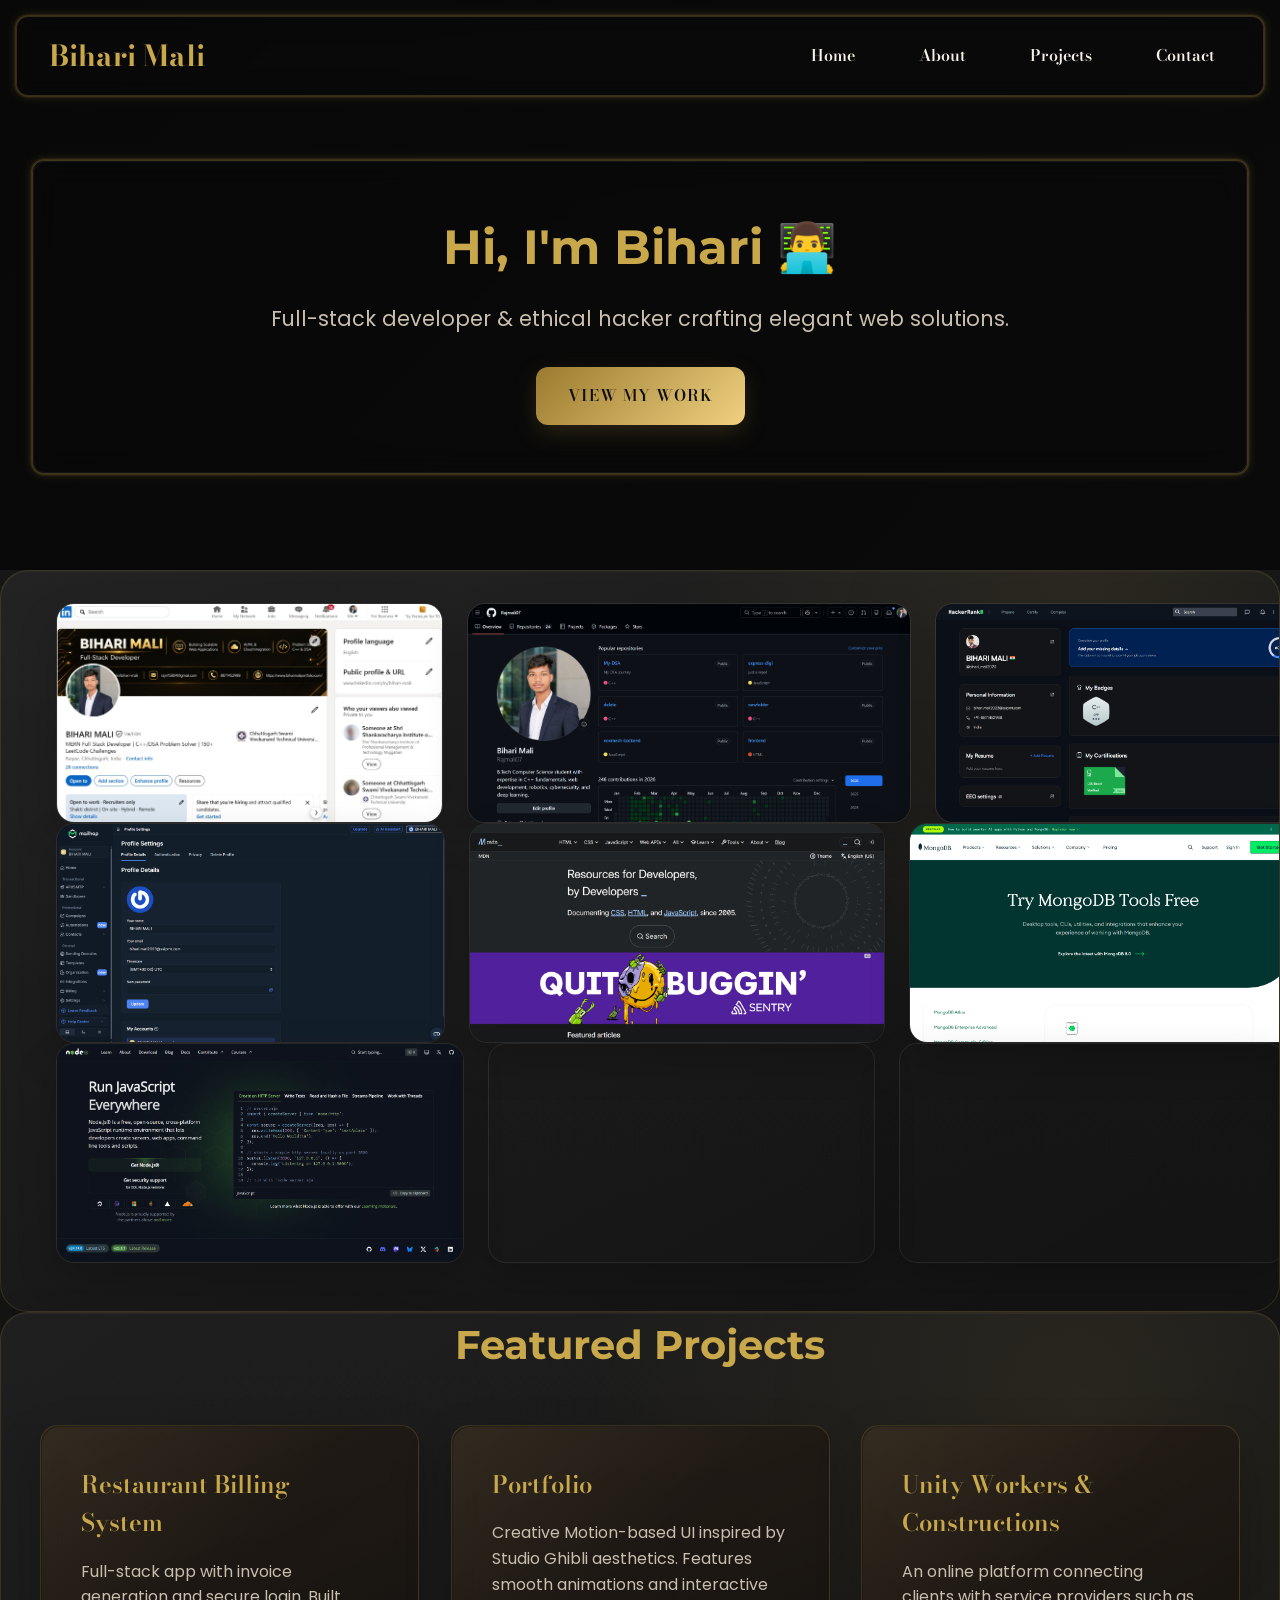
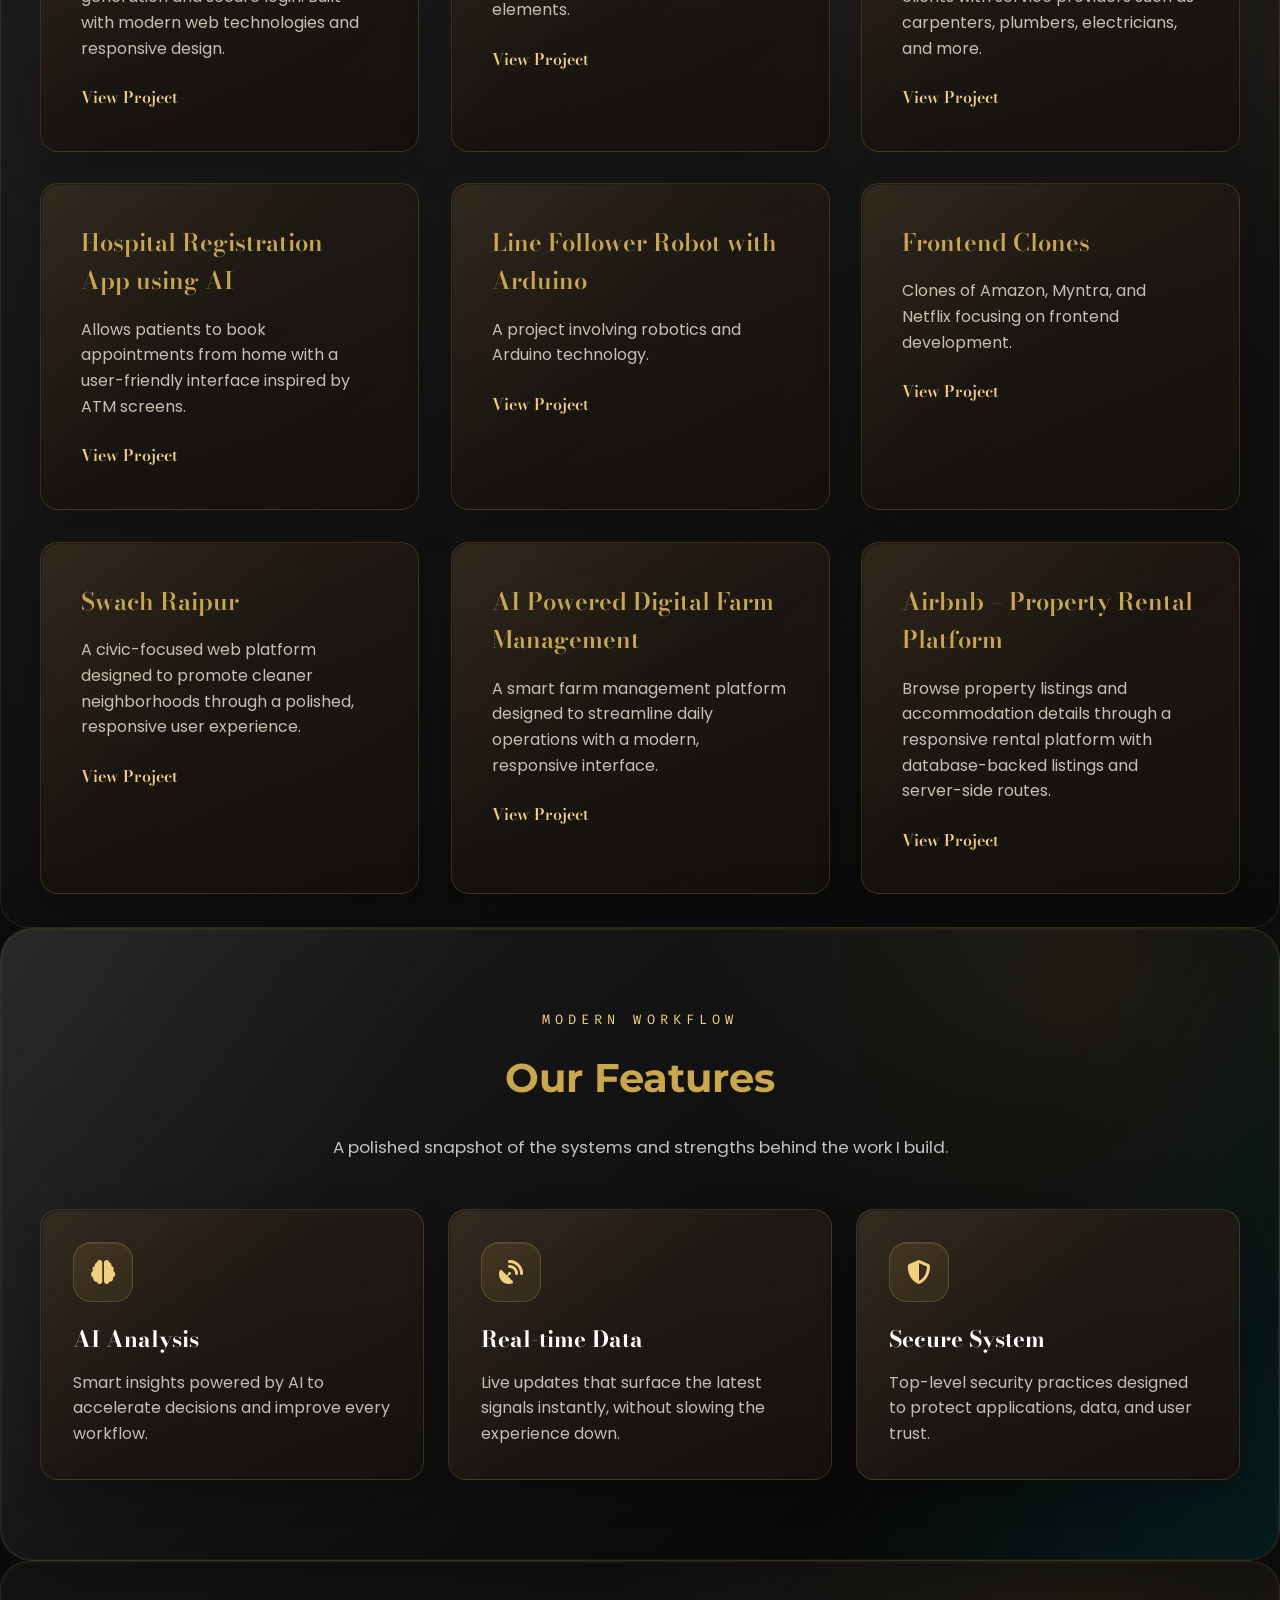
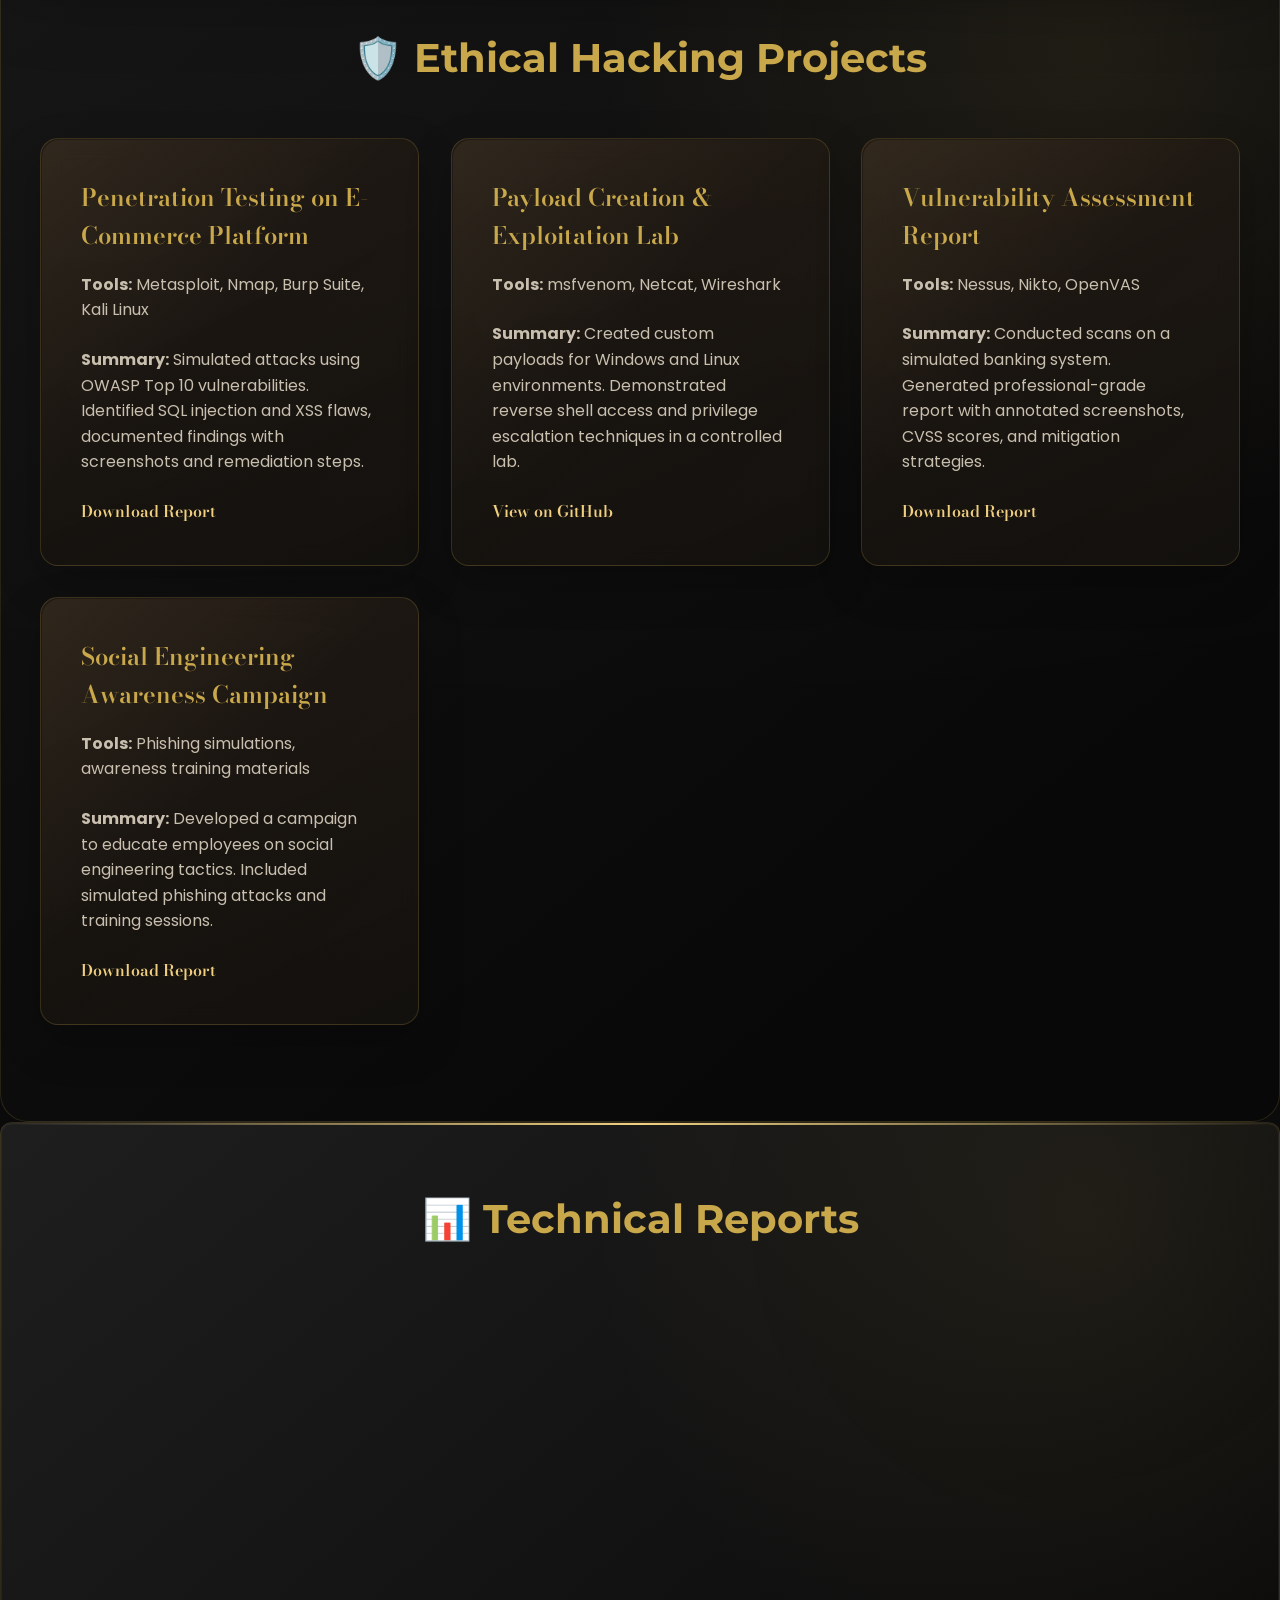
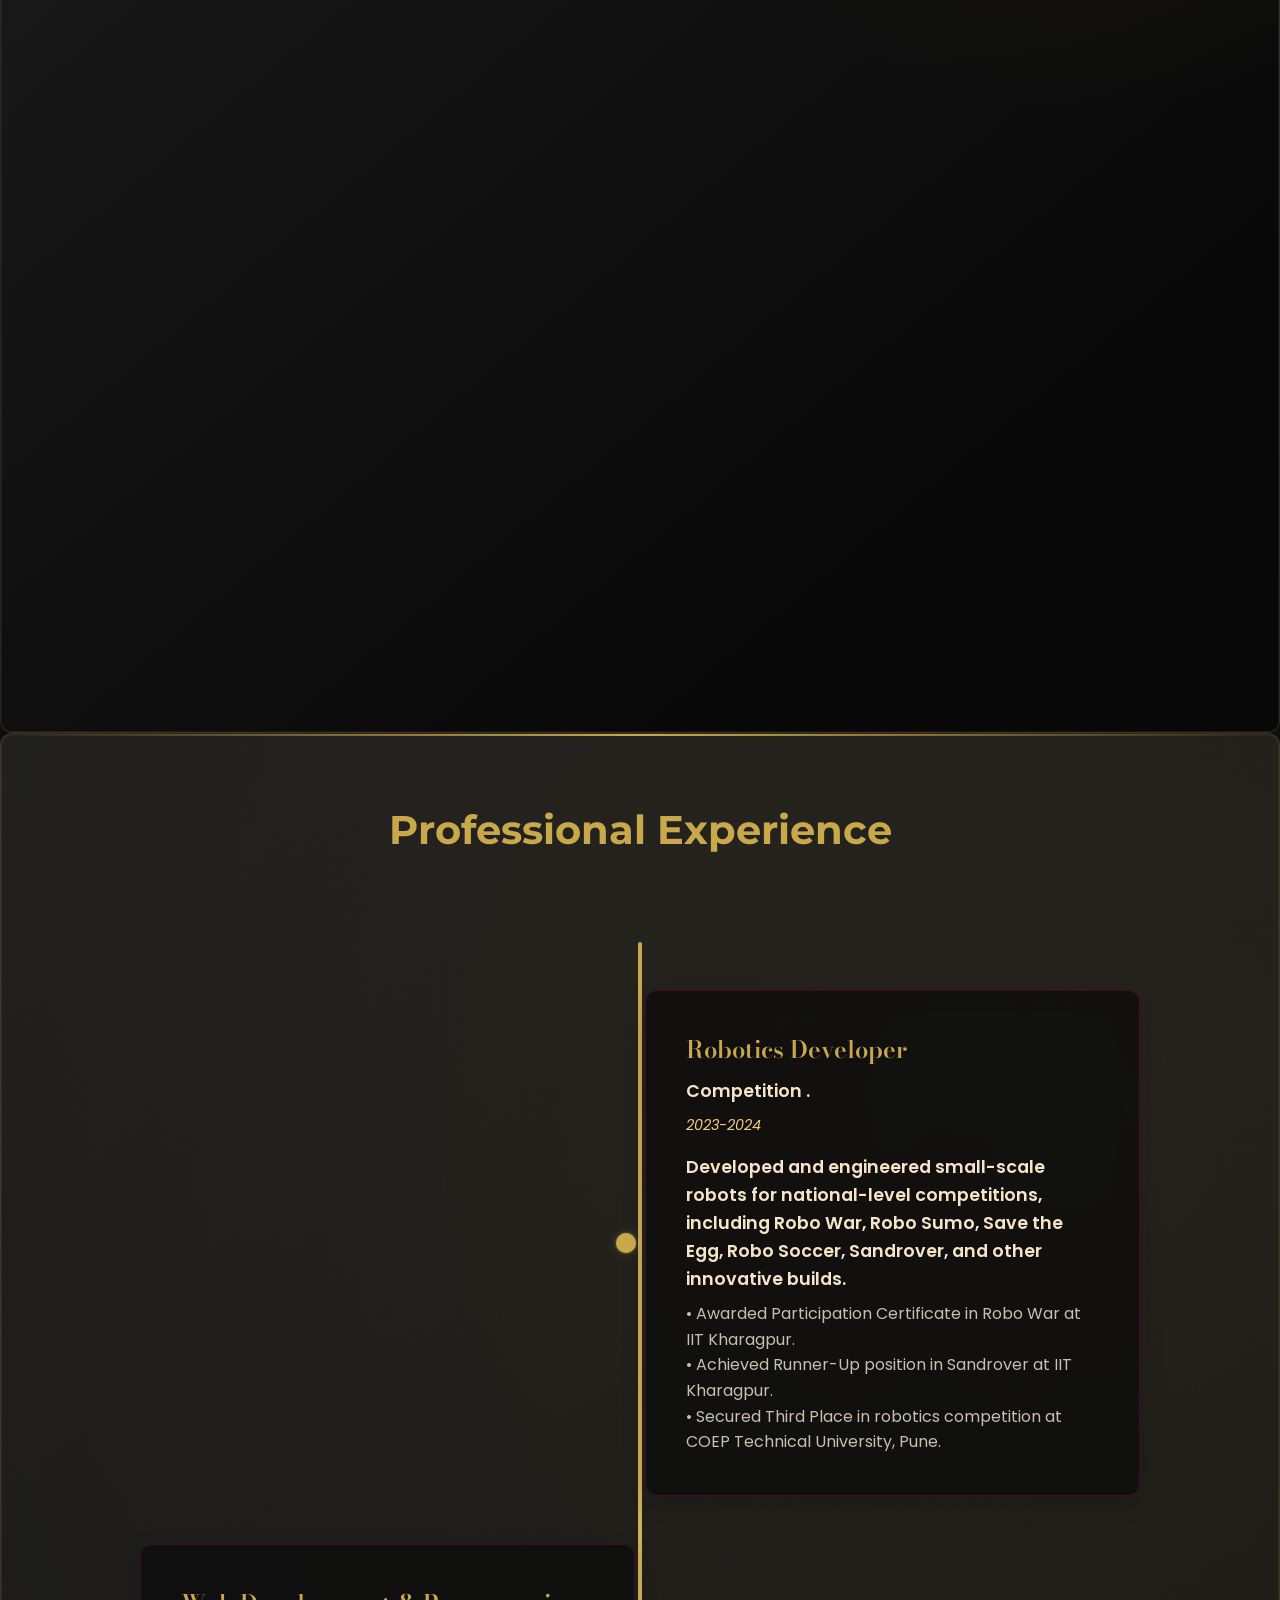
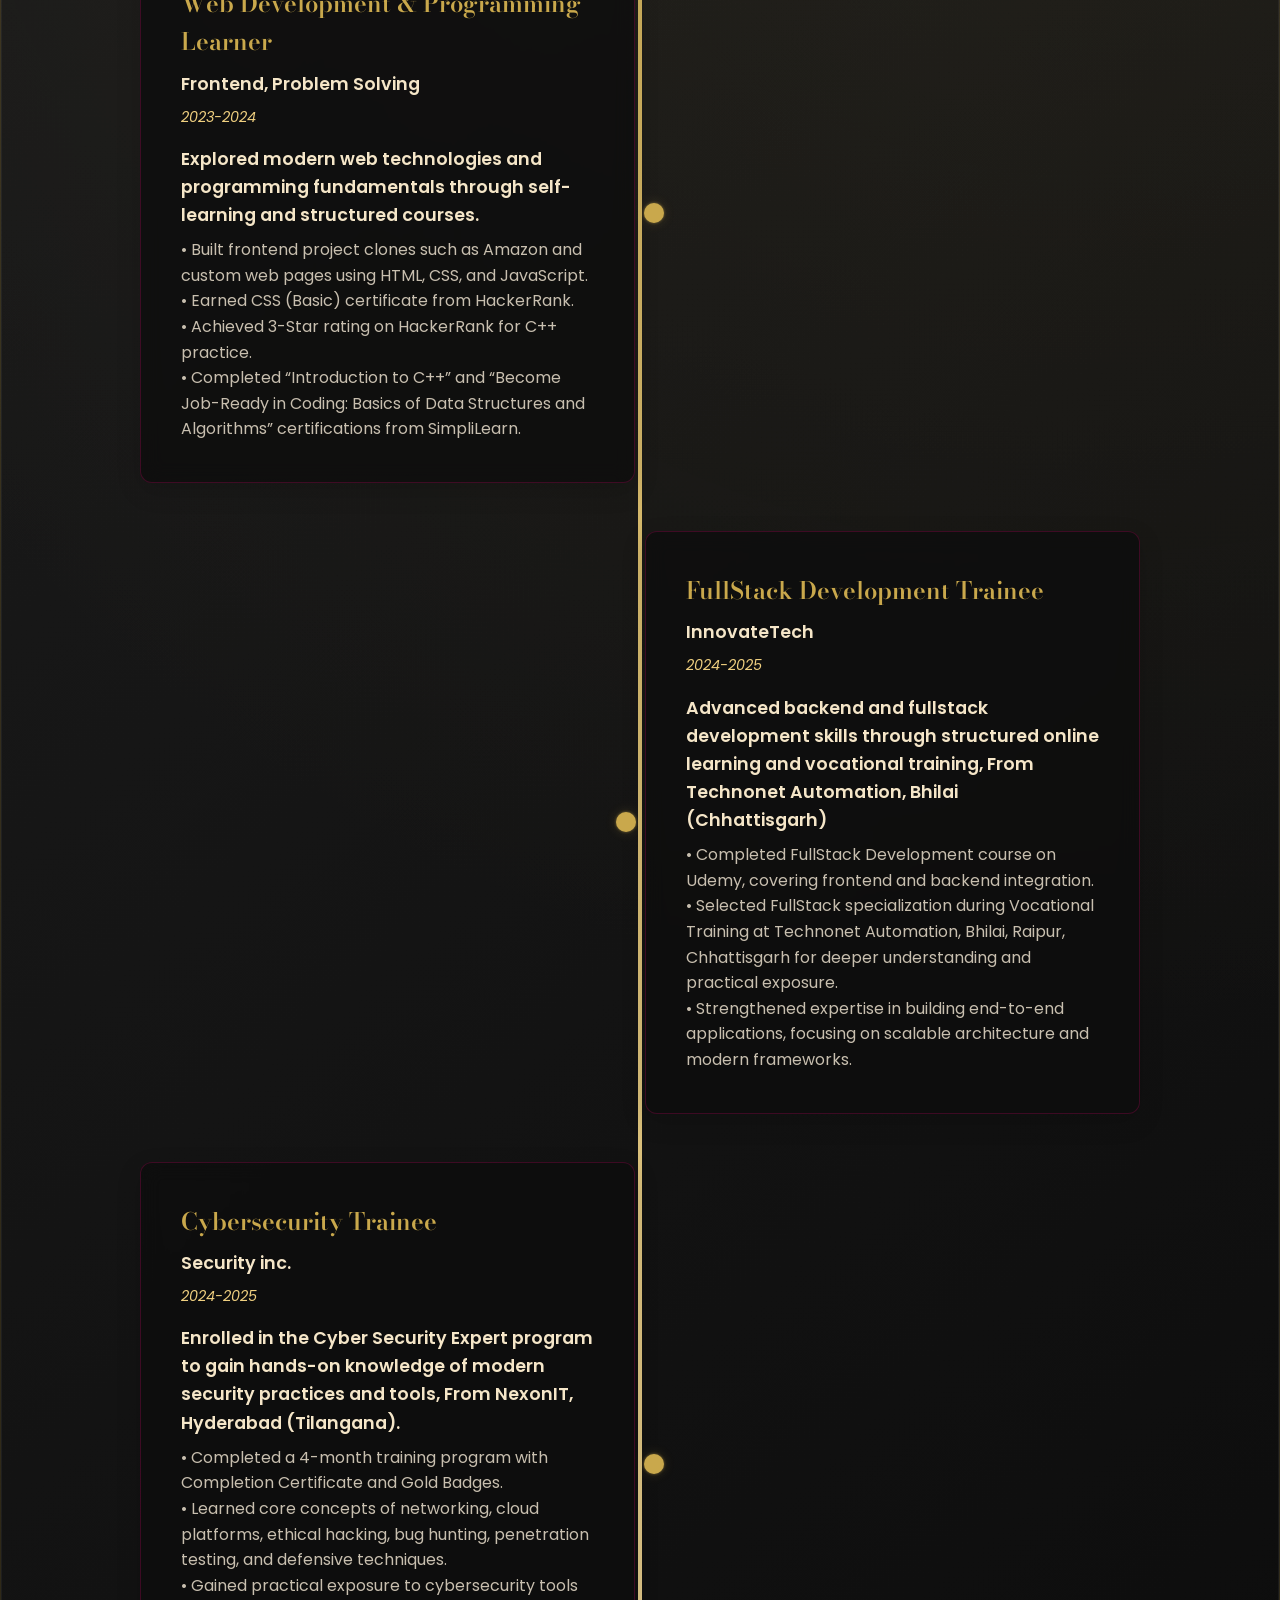
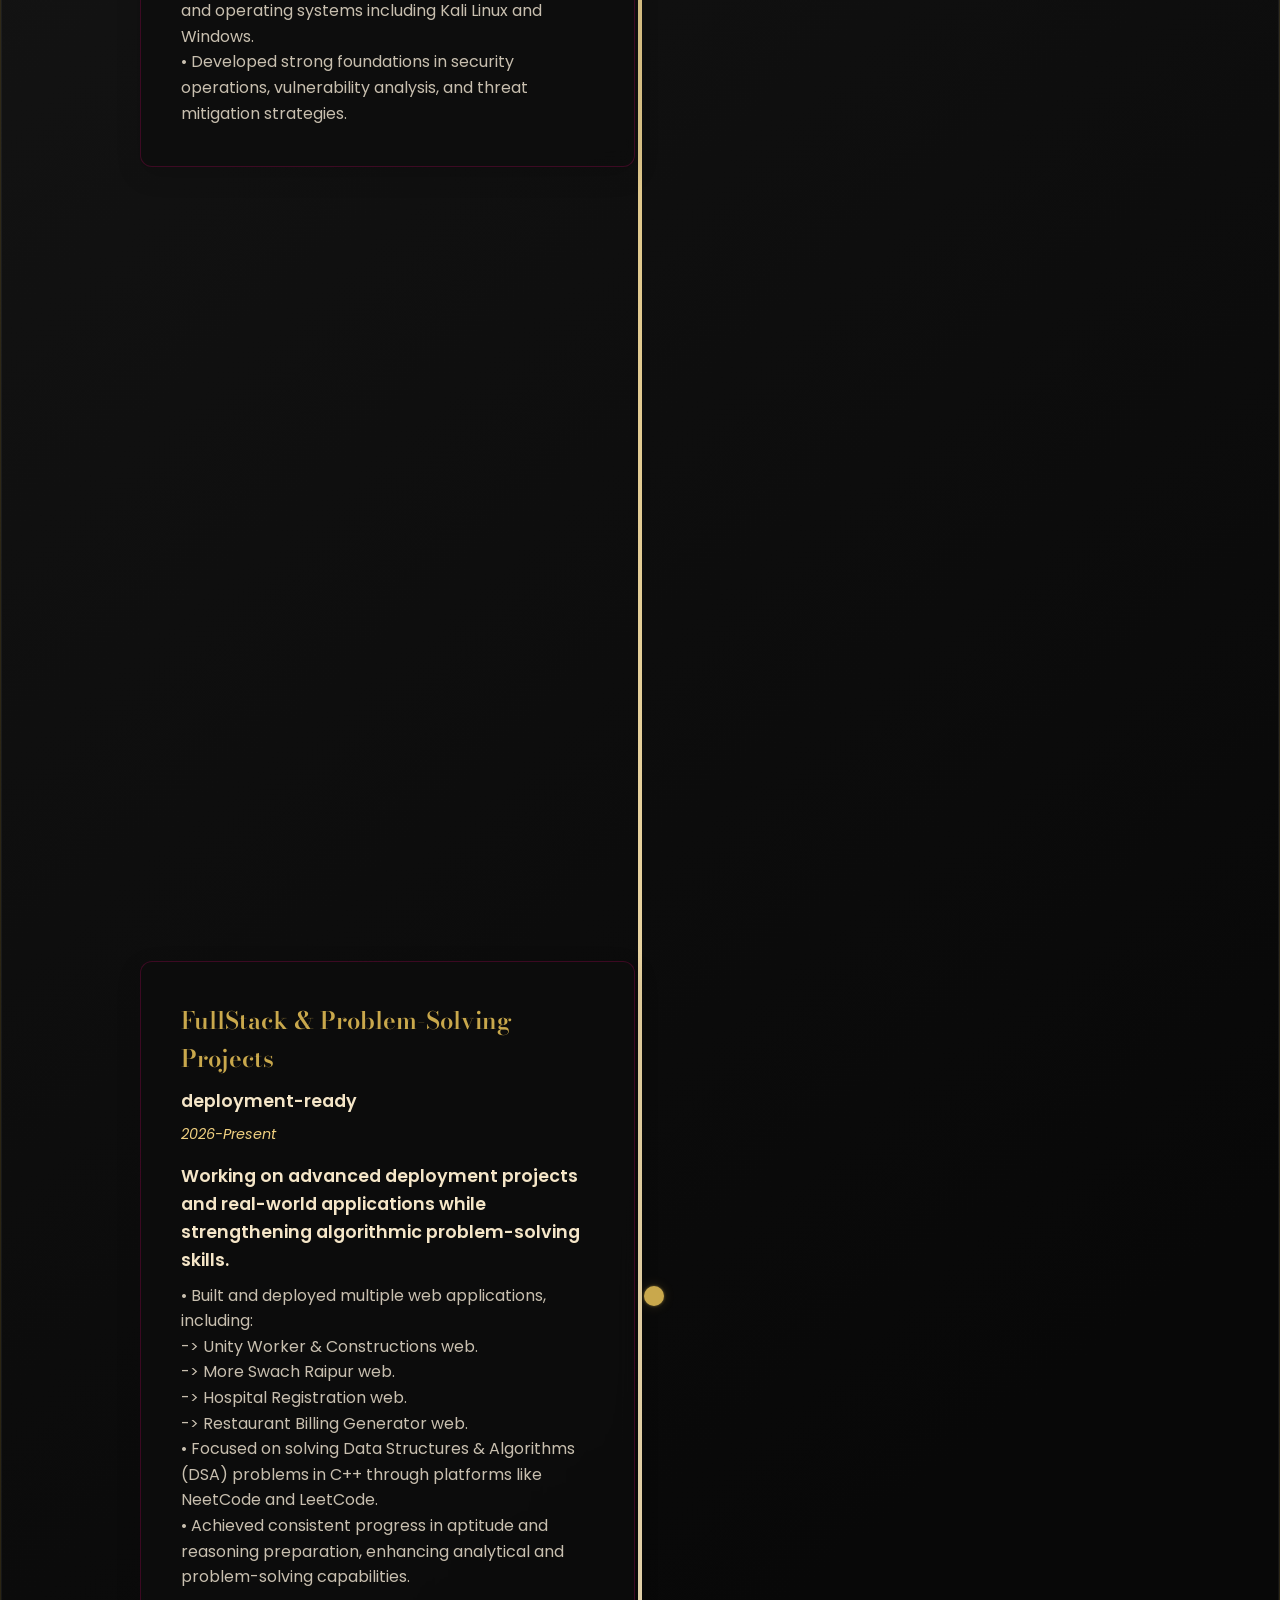
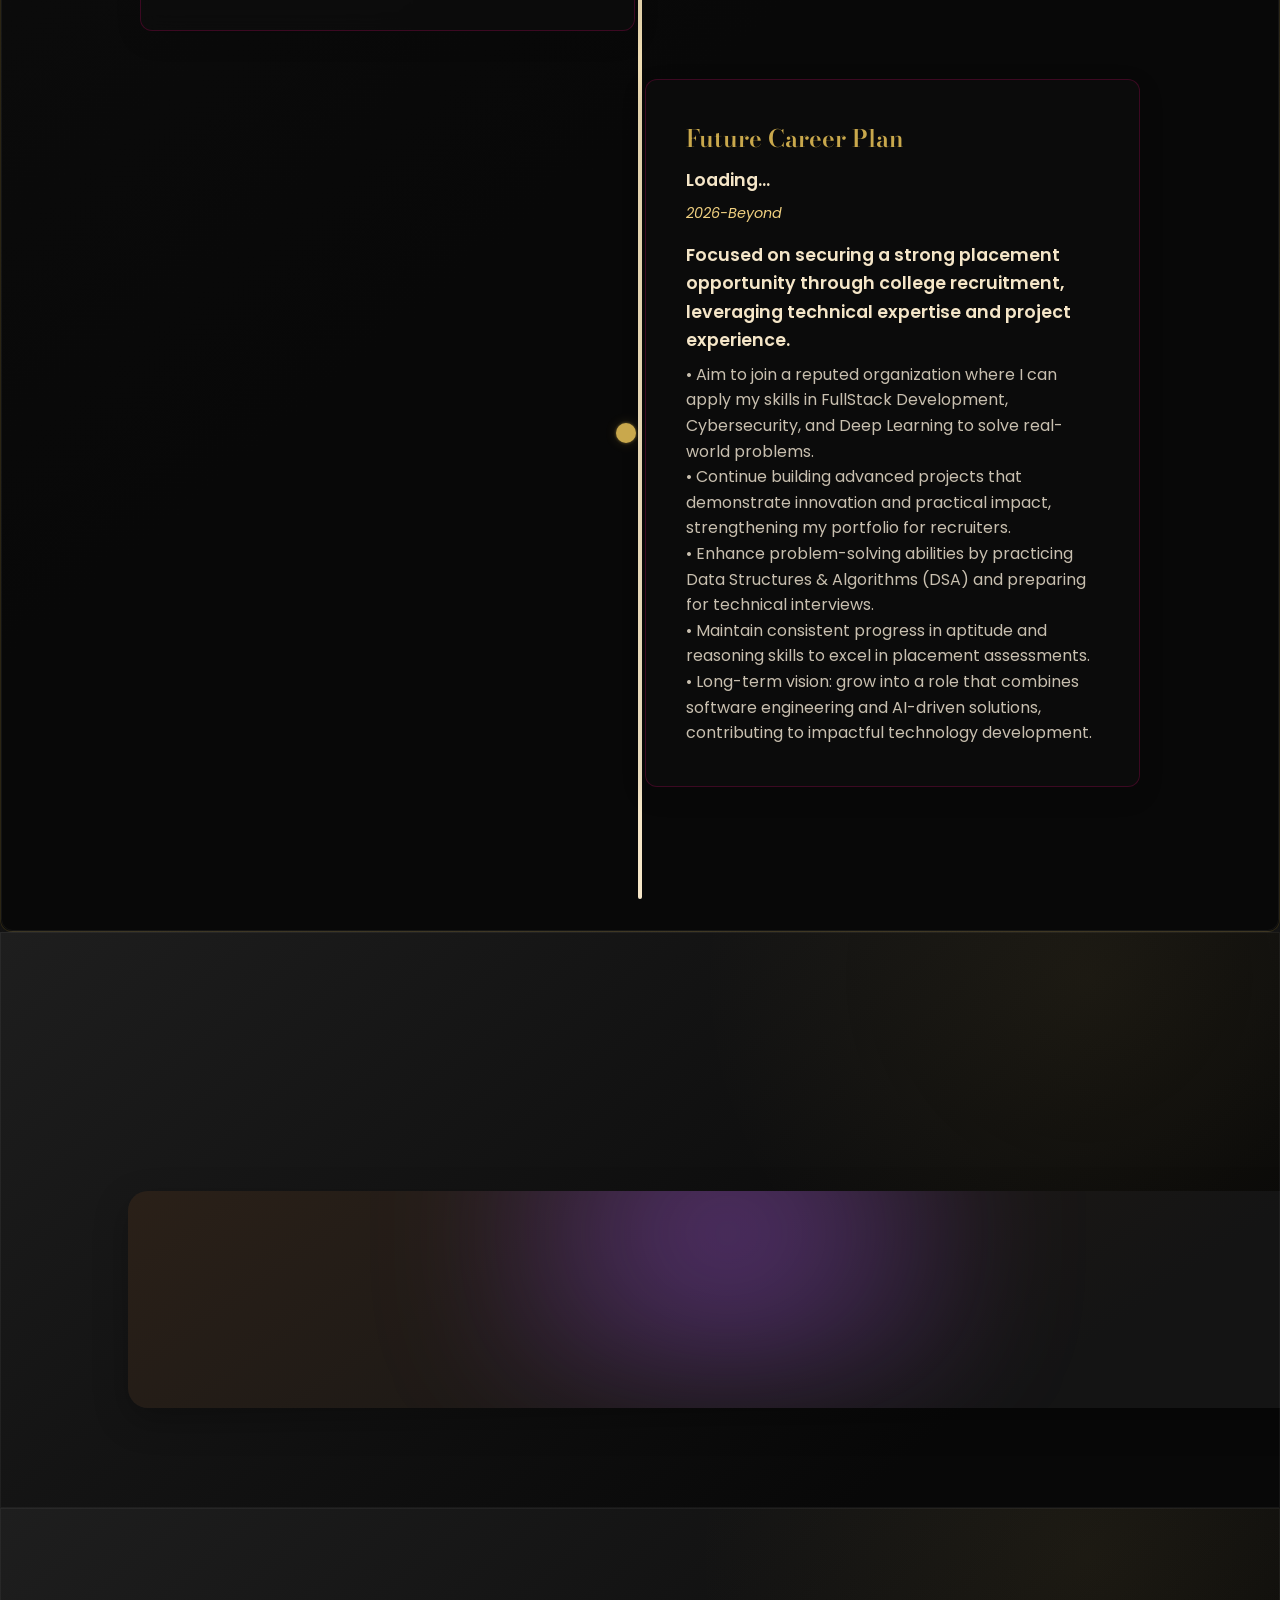
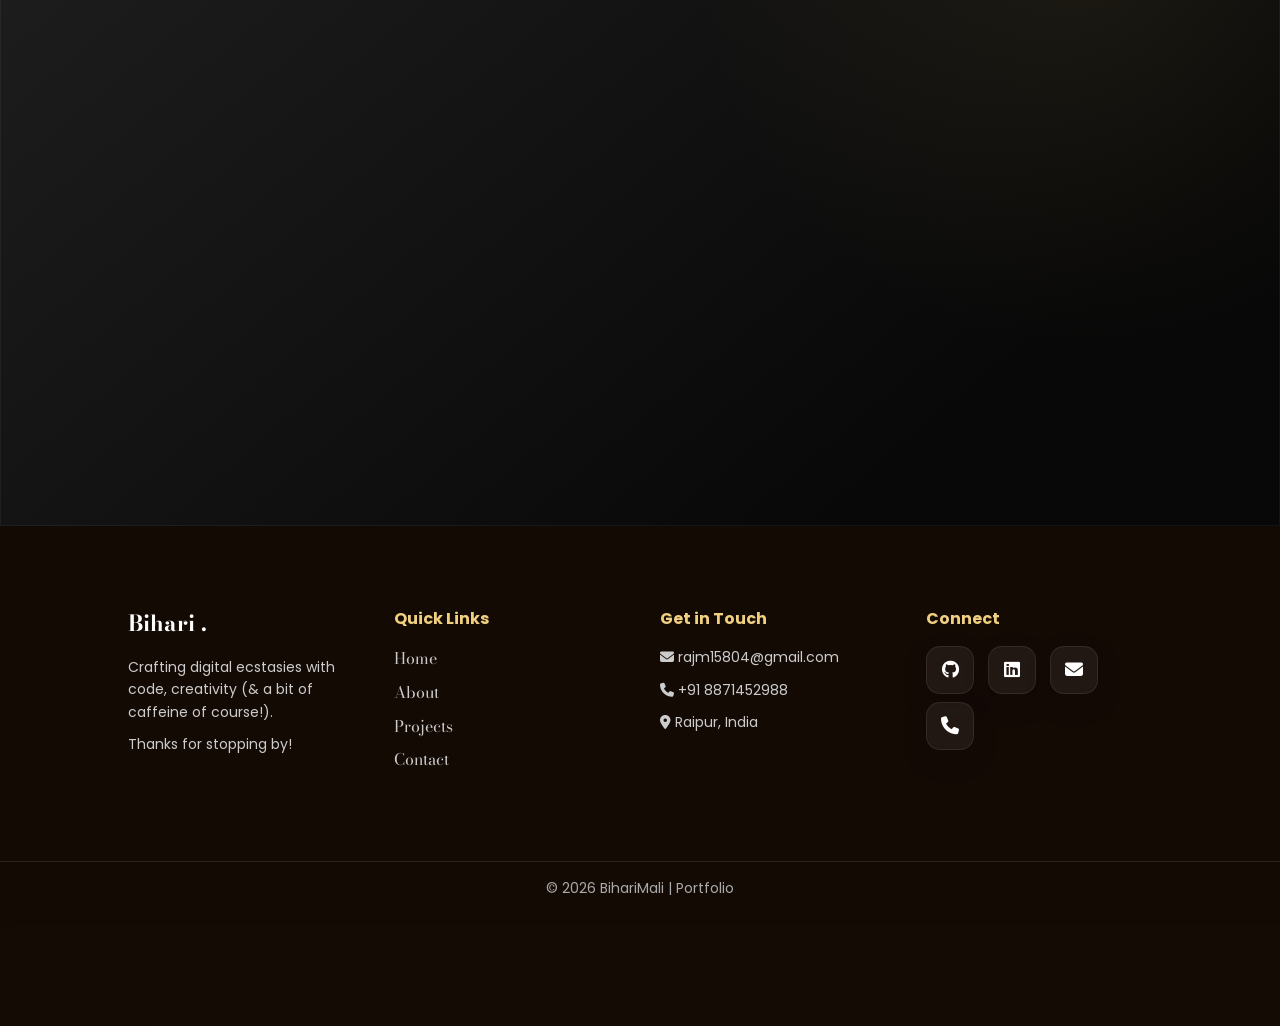
==== commit e06231c5: "contact add" ====
--- a/index.html
+++ b/index.html
@@ -499,6 +499,7 @@
     <div class="footer-col">
       <h4>Get in Touch</h4>
       <p><i class="fas fa-envelope"></i> rajm15804@gmail.com</p>
+      <p><i class="fas fa-phone"></i> +91 8871452988</p>
       <p><i class="fas fa-map-marker-alt"></i> Raipur, India</p>
     </div>
 
@@ -508,6 +509,7 @@
         <a href="https://github.com/Rajmali07" target="_blank" rel="noopener noreferrer" aria-label="GitHub profile"><i class="fab fa-github"></i></a>
         <a href="https://www.linkedin.com/in/bihari-mali/" target="_blank" rel="noopener noreferrer" aria-label="LinkedIn profile"><i class="fab fa-linkedin"></i></a>
         <a href="https://mail.google.com/mail/?view=cm&amp;fs=1&amp;to=rajm15804%40gmail.com" aria-label="Send email"><i class="fas fa-envelope"></i></a>
+        <a href="tel:+918871452988" aria-label="Call 8871452988"><i class="fas fa-phone"></i></a>
       </div>
     </div>
 
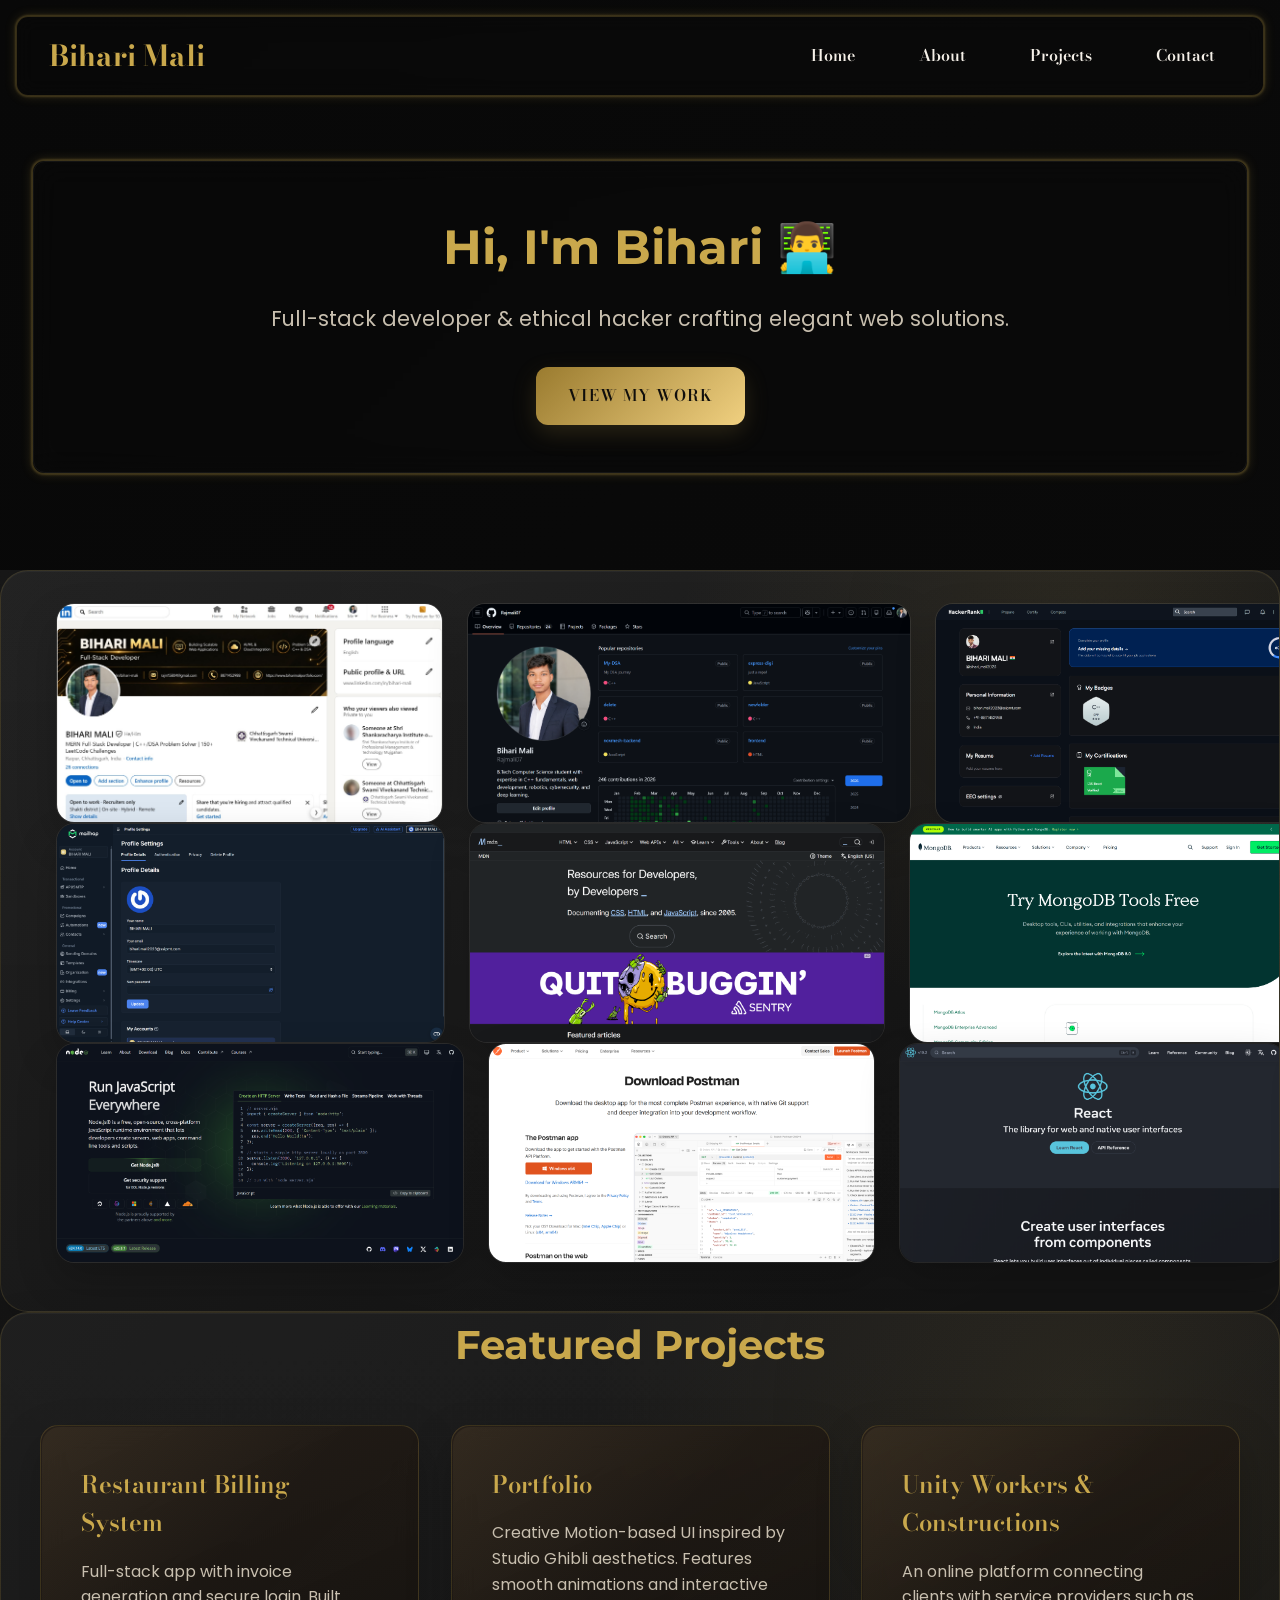
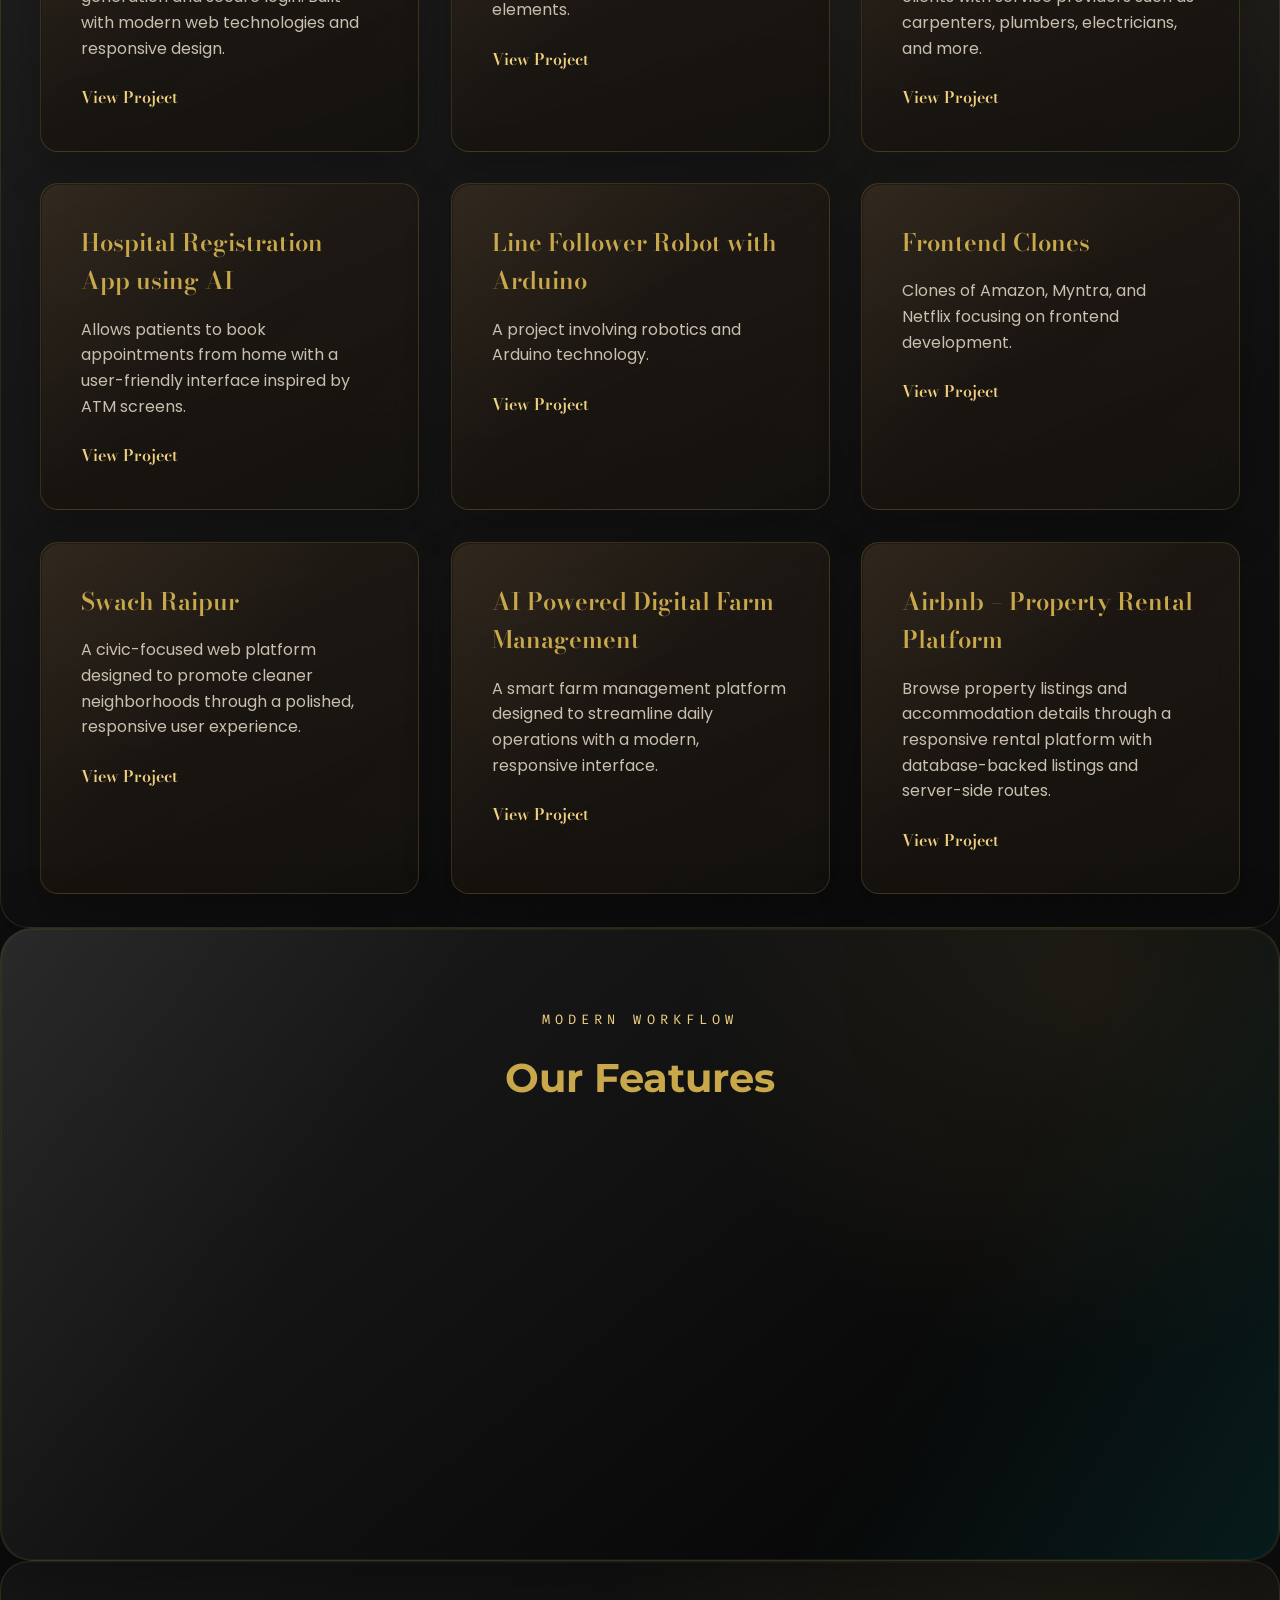
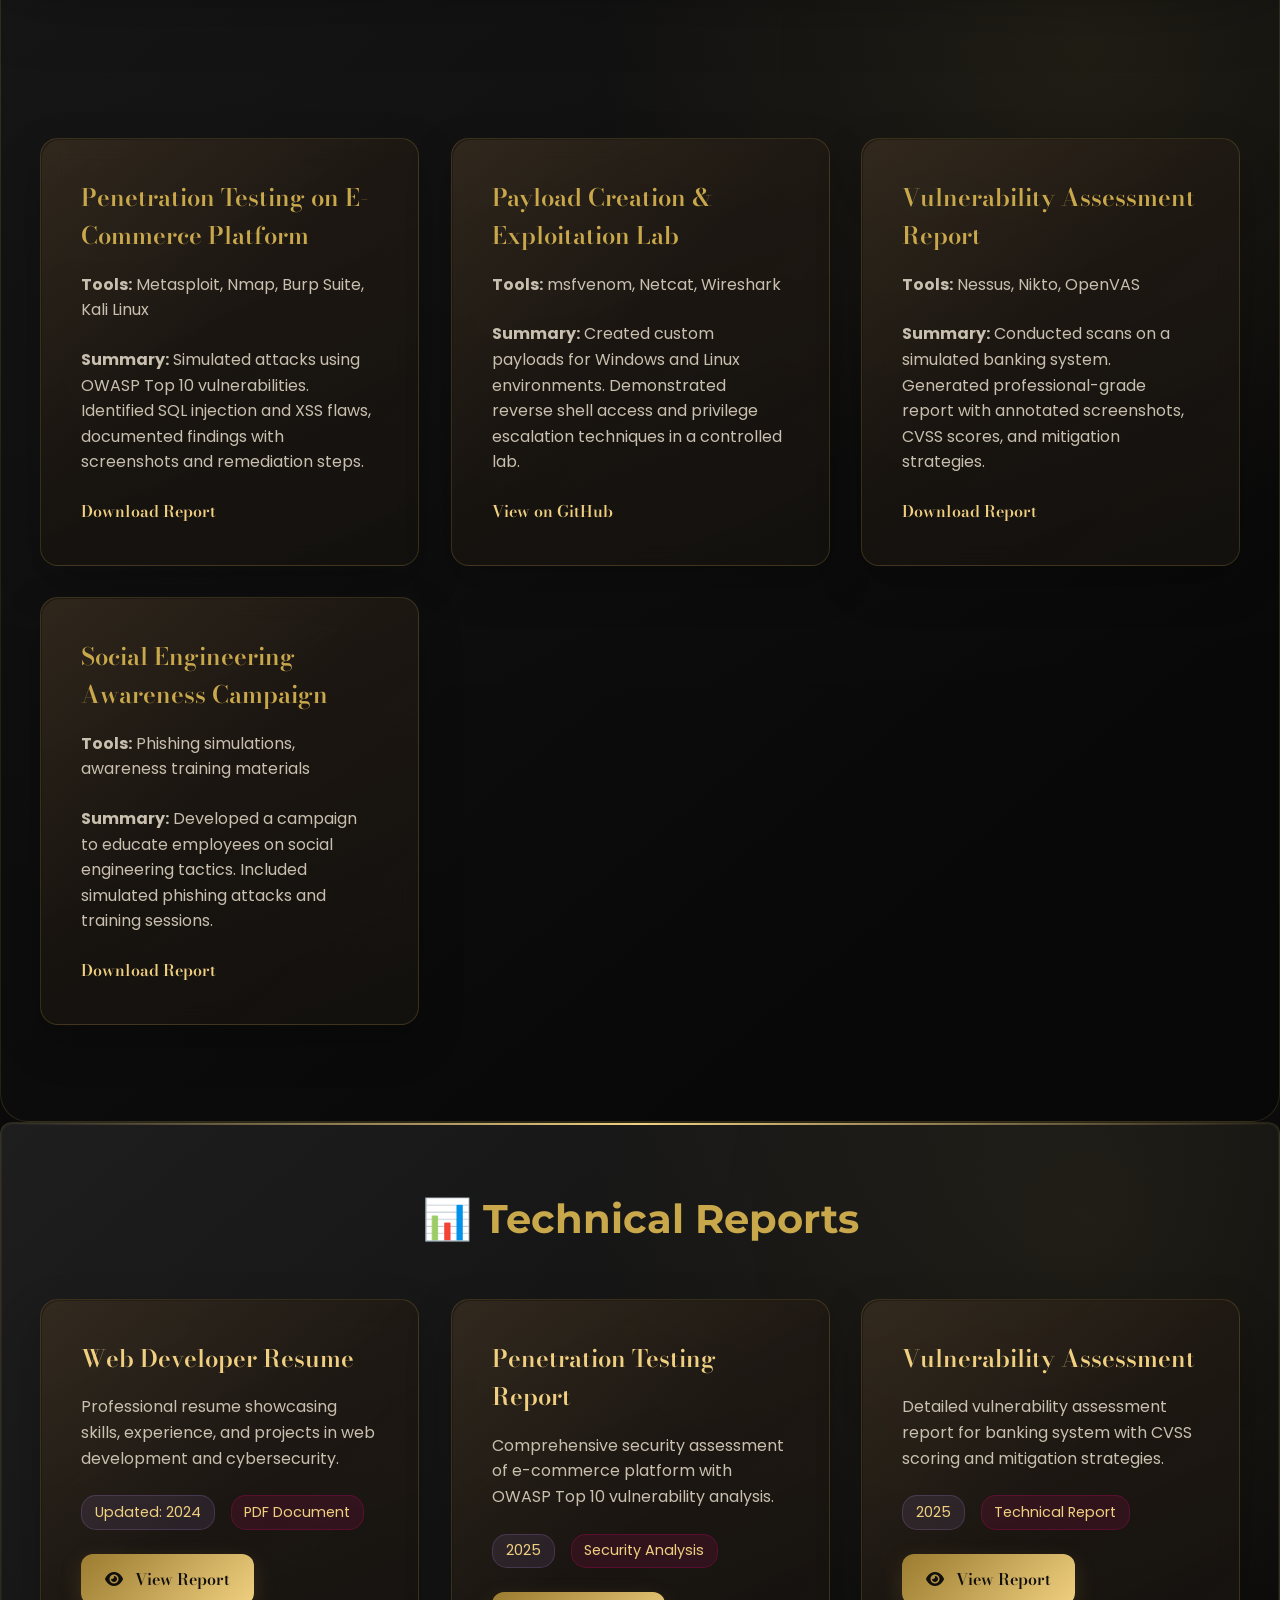
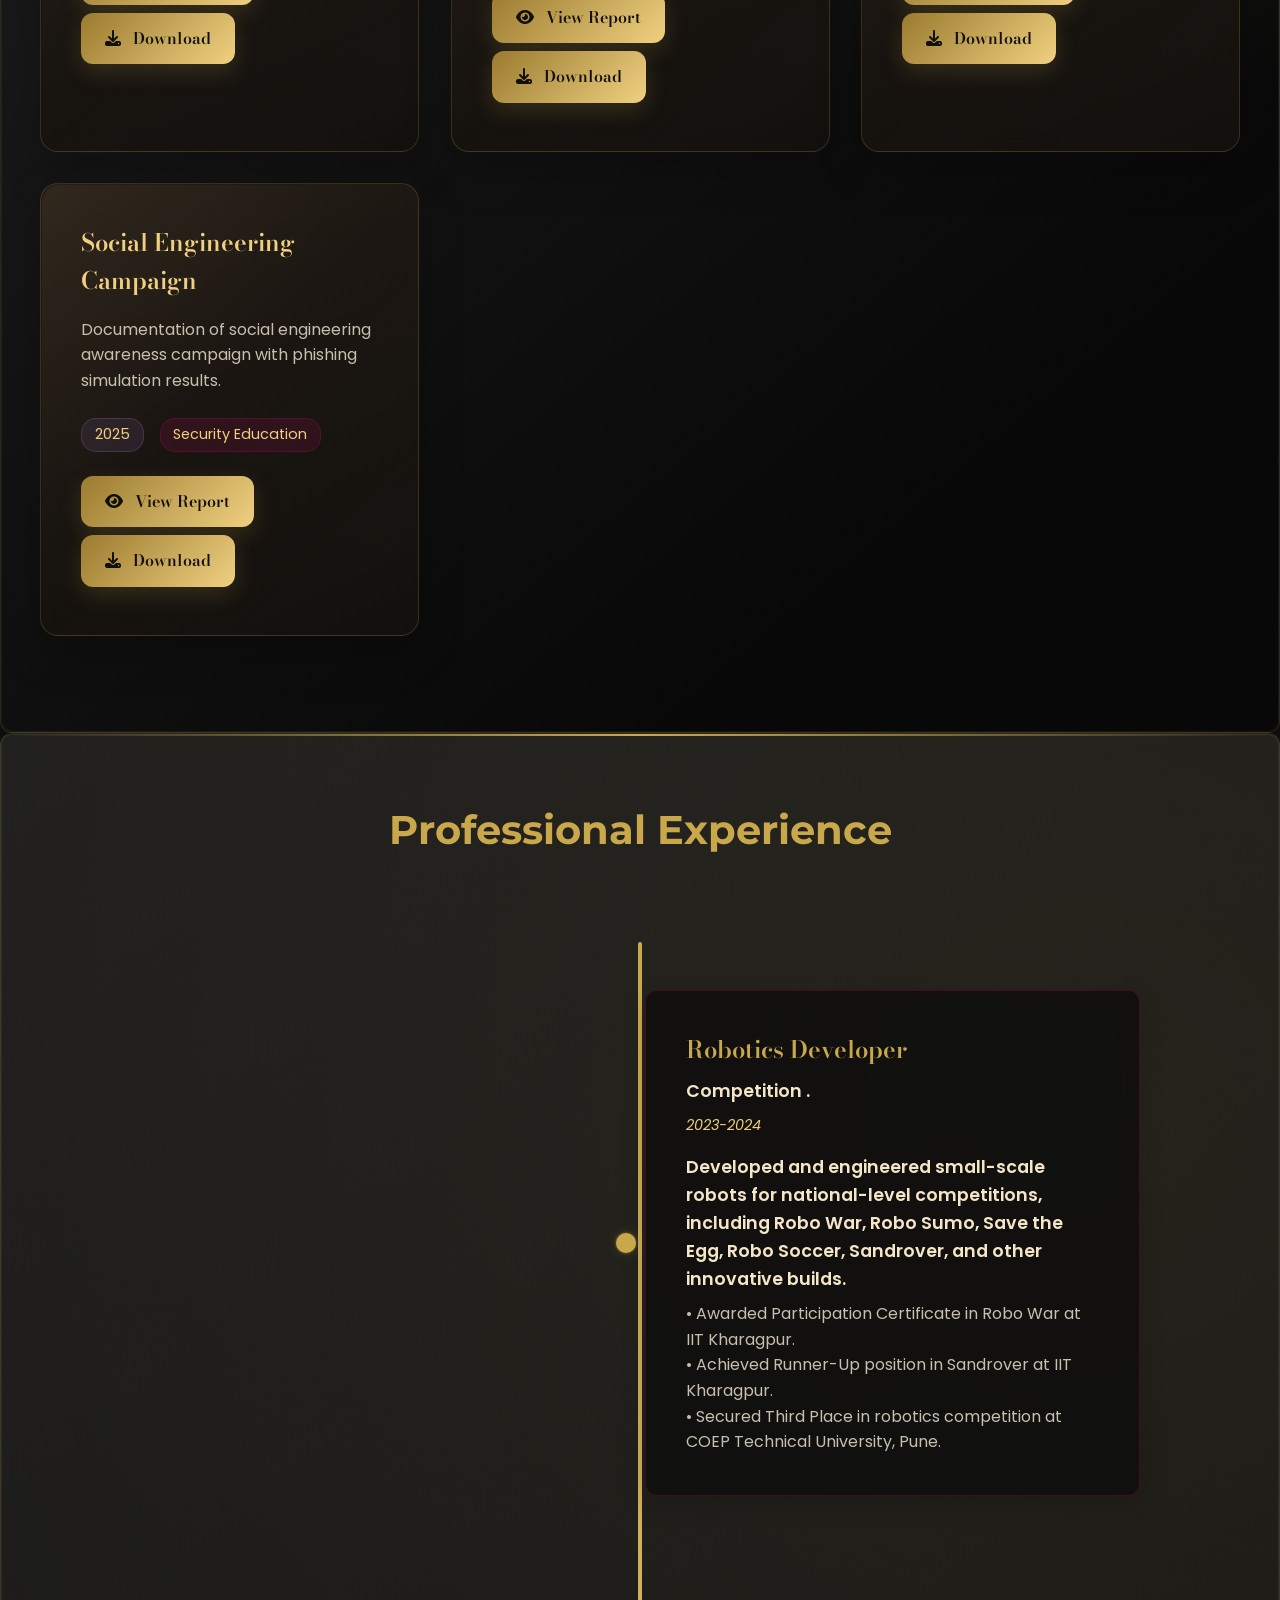
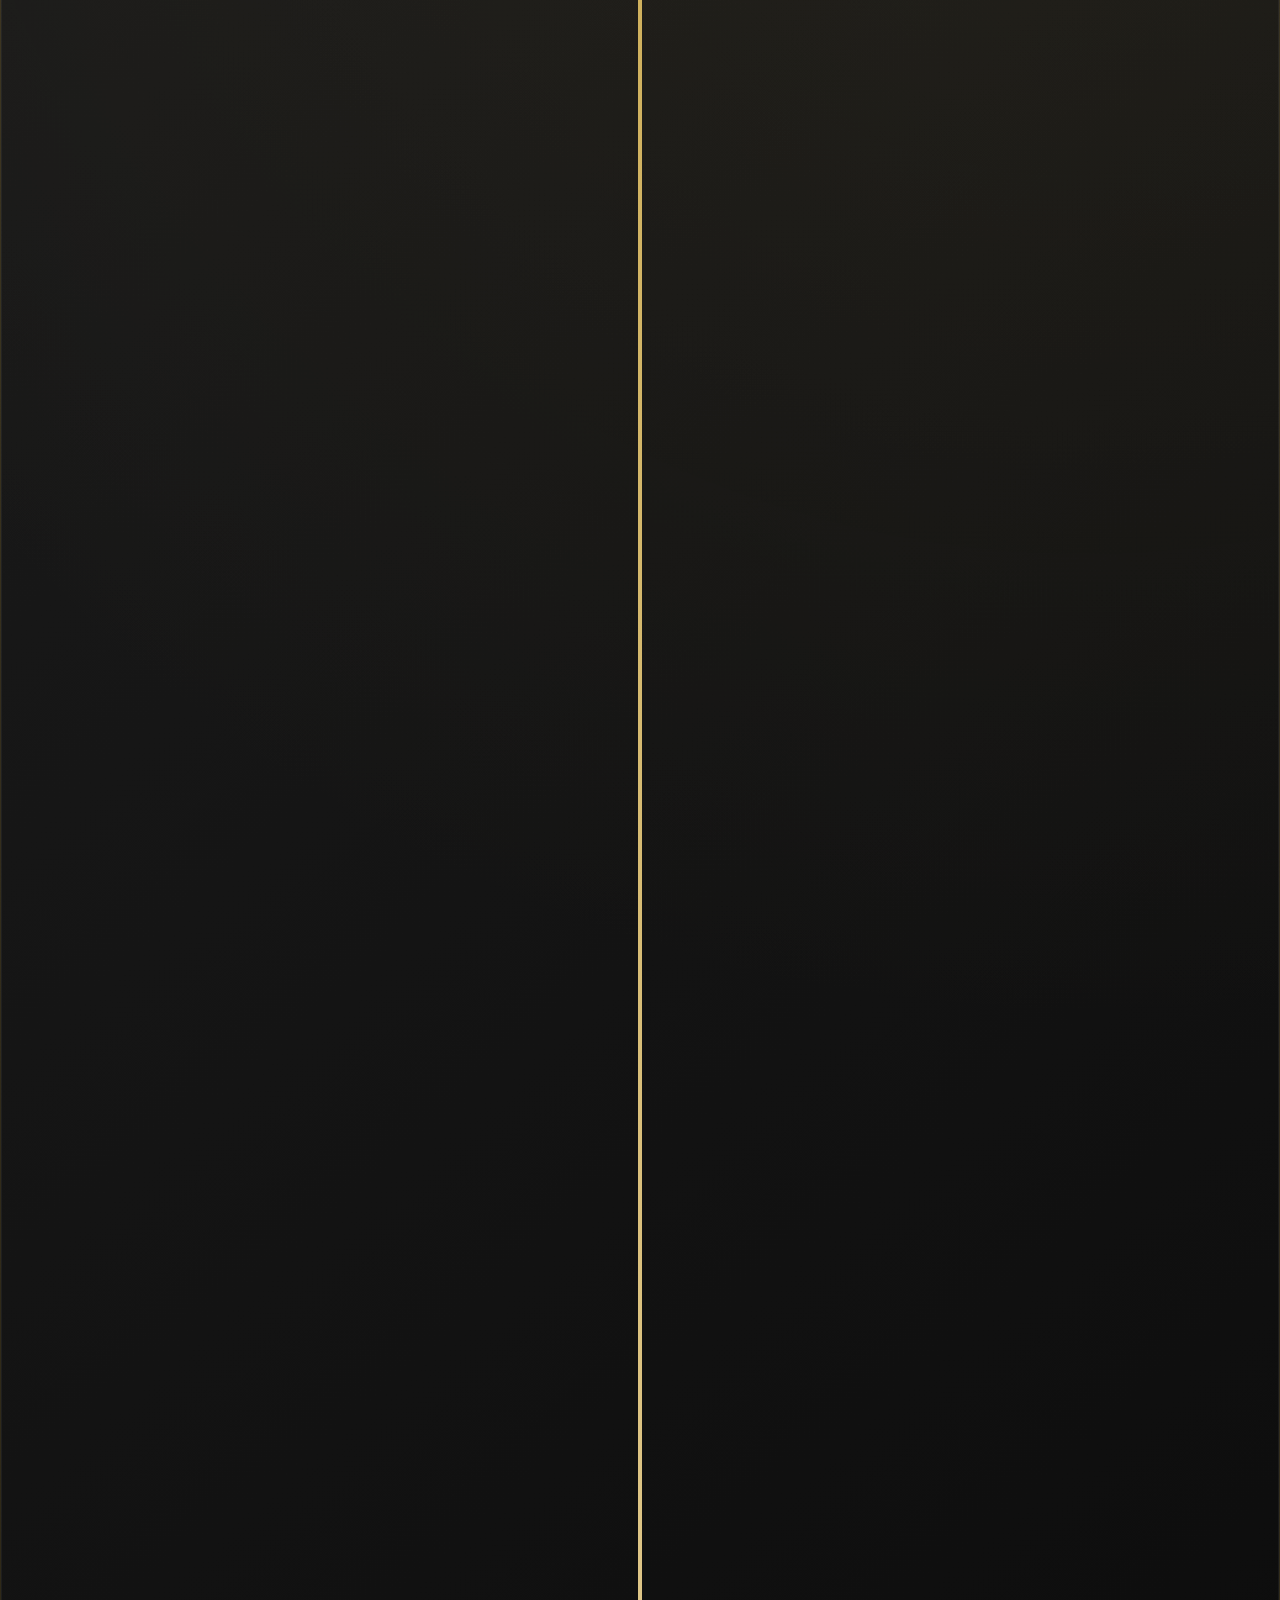
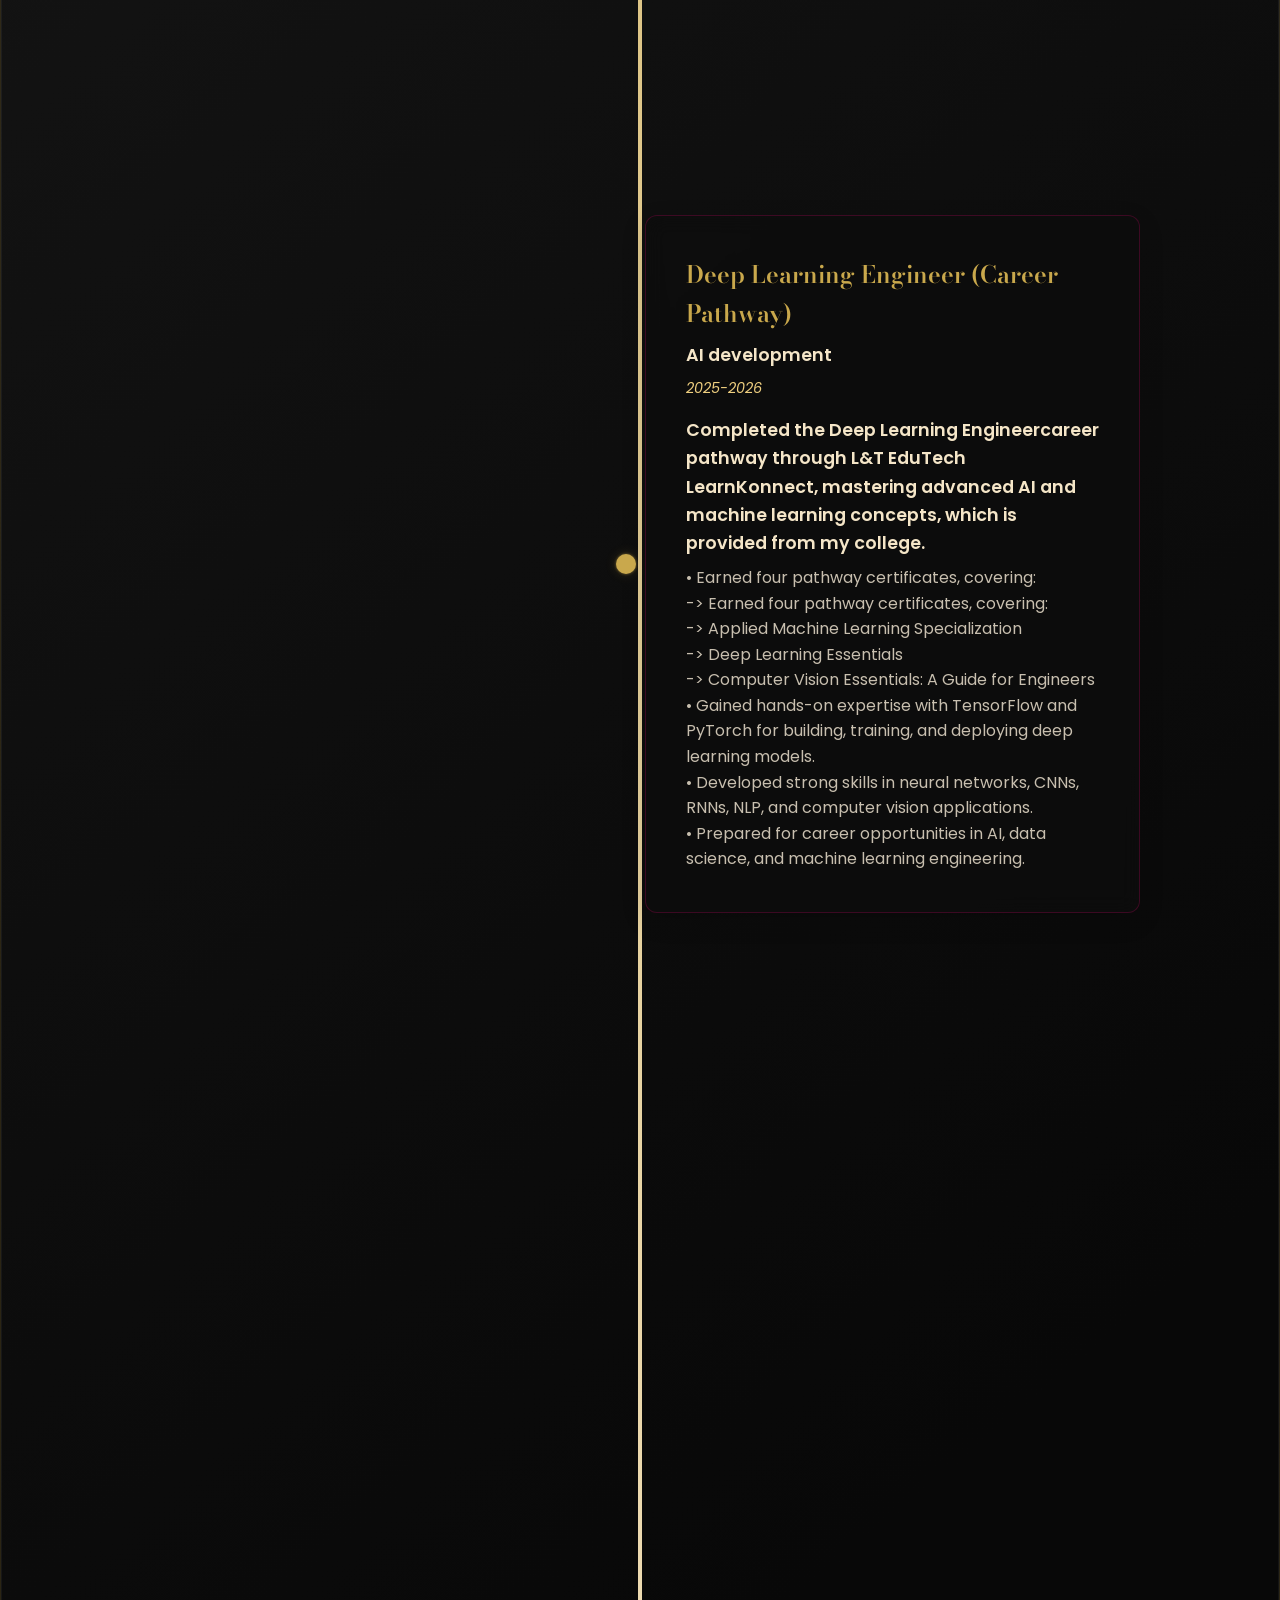
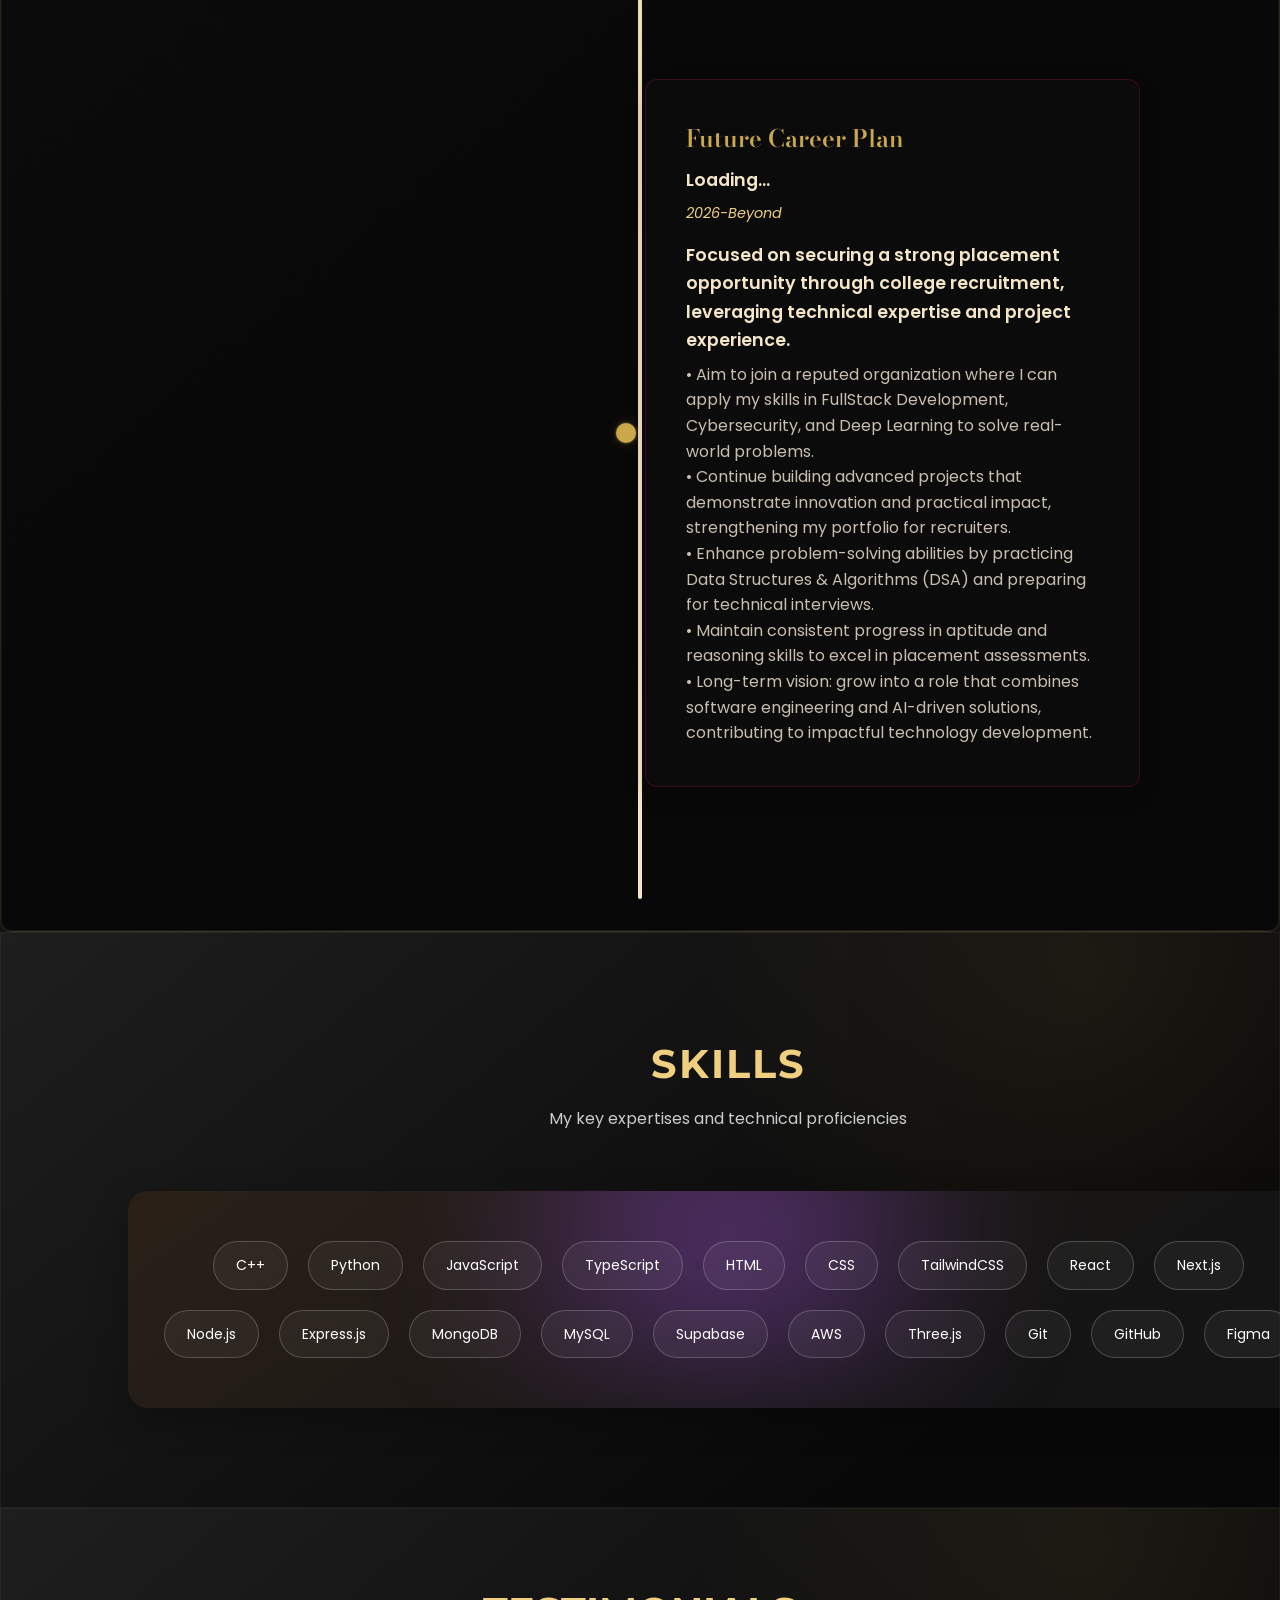
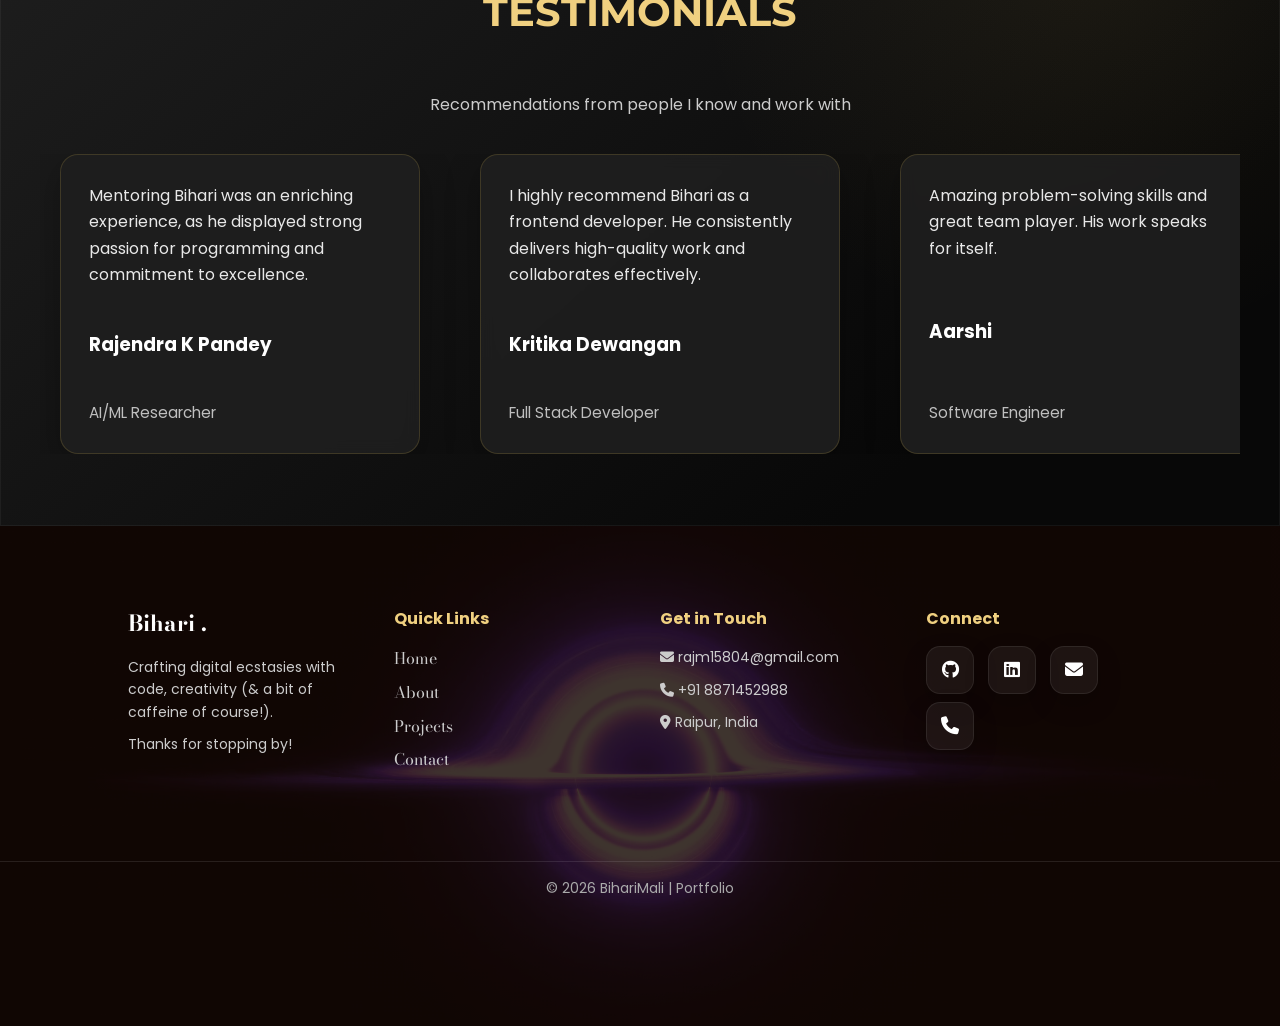
==== commit e591762c: "icon addition" ====
--- a/index.html
+++ b/index.html
@@ -12,7 +12,7 @@
   <meta name="twitter:card" content="summary_large_image" />
   <meta name="twitter:title" content="Bihari Mali - Full Stack Developer | Cybersecurity & AI Portfolio" />
   <meta name="twitter:description" content="Explore full-stack, cybersecurity, and AI projects by Bihari Mali." />
-  <link rel="icon" type="image/svg+xml" href="favicon.svg">
+  <link rel="icon" type="image/png" sizes="256x256" href="favicon.png?v=6">
   <link rel="stylesheet" href="index.css" />
   <link href="https://fonts.googleapis.com/css2?family=Montserrat:wght@400;700&family=Poppins:wght@400;700&family=Orbitron&family=Rajdhani:wght@400;700&family=Roboto+Mono:wght@400;700&family=Fira+Code:wght@400;700&display=swap" rel="stylesheet">
   <link rel="stylesheet" href="https://cdnjs.cloudflare.com/ajax/libs/font-awesome/6.4.0/css/all.min.css">
